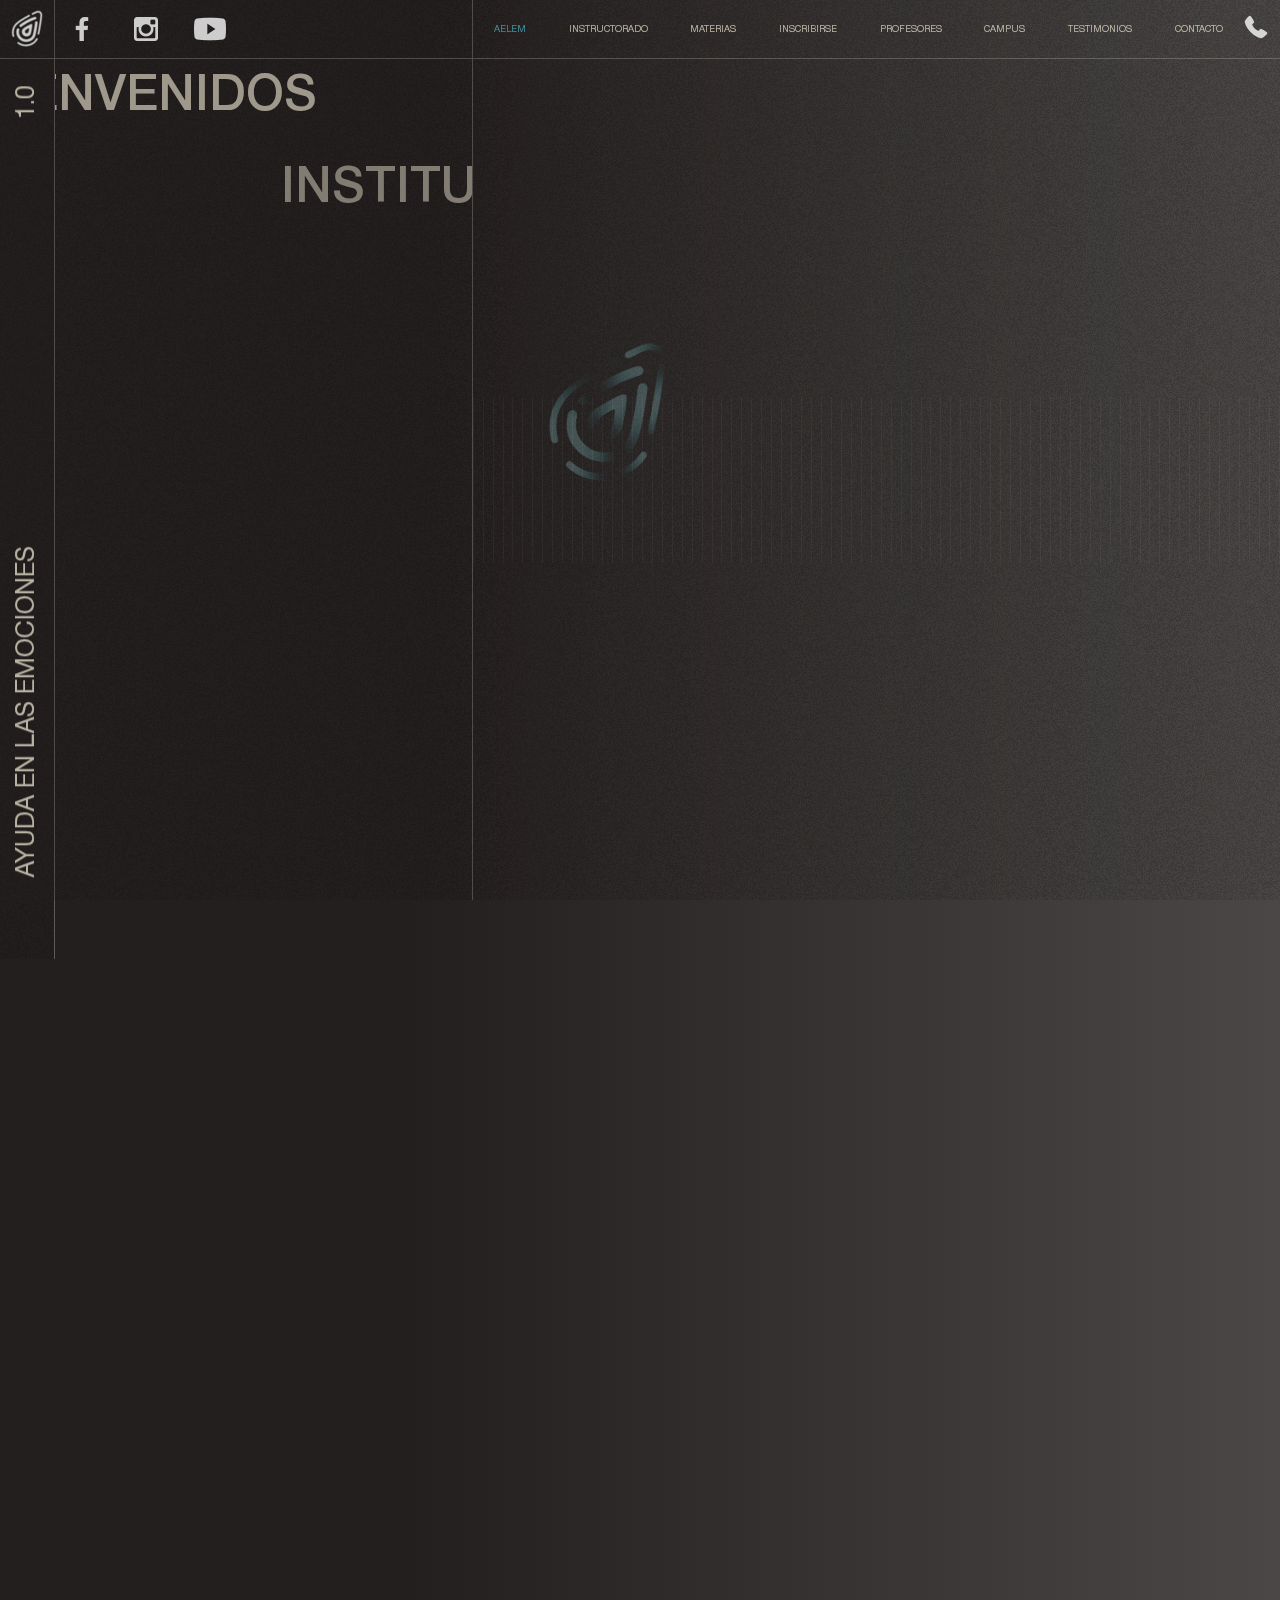
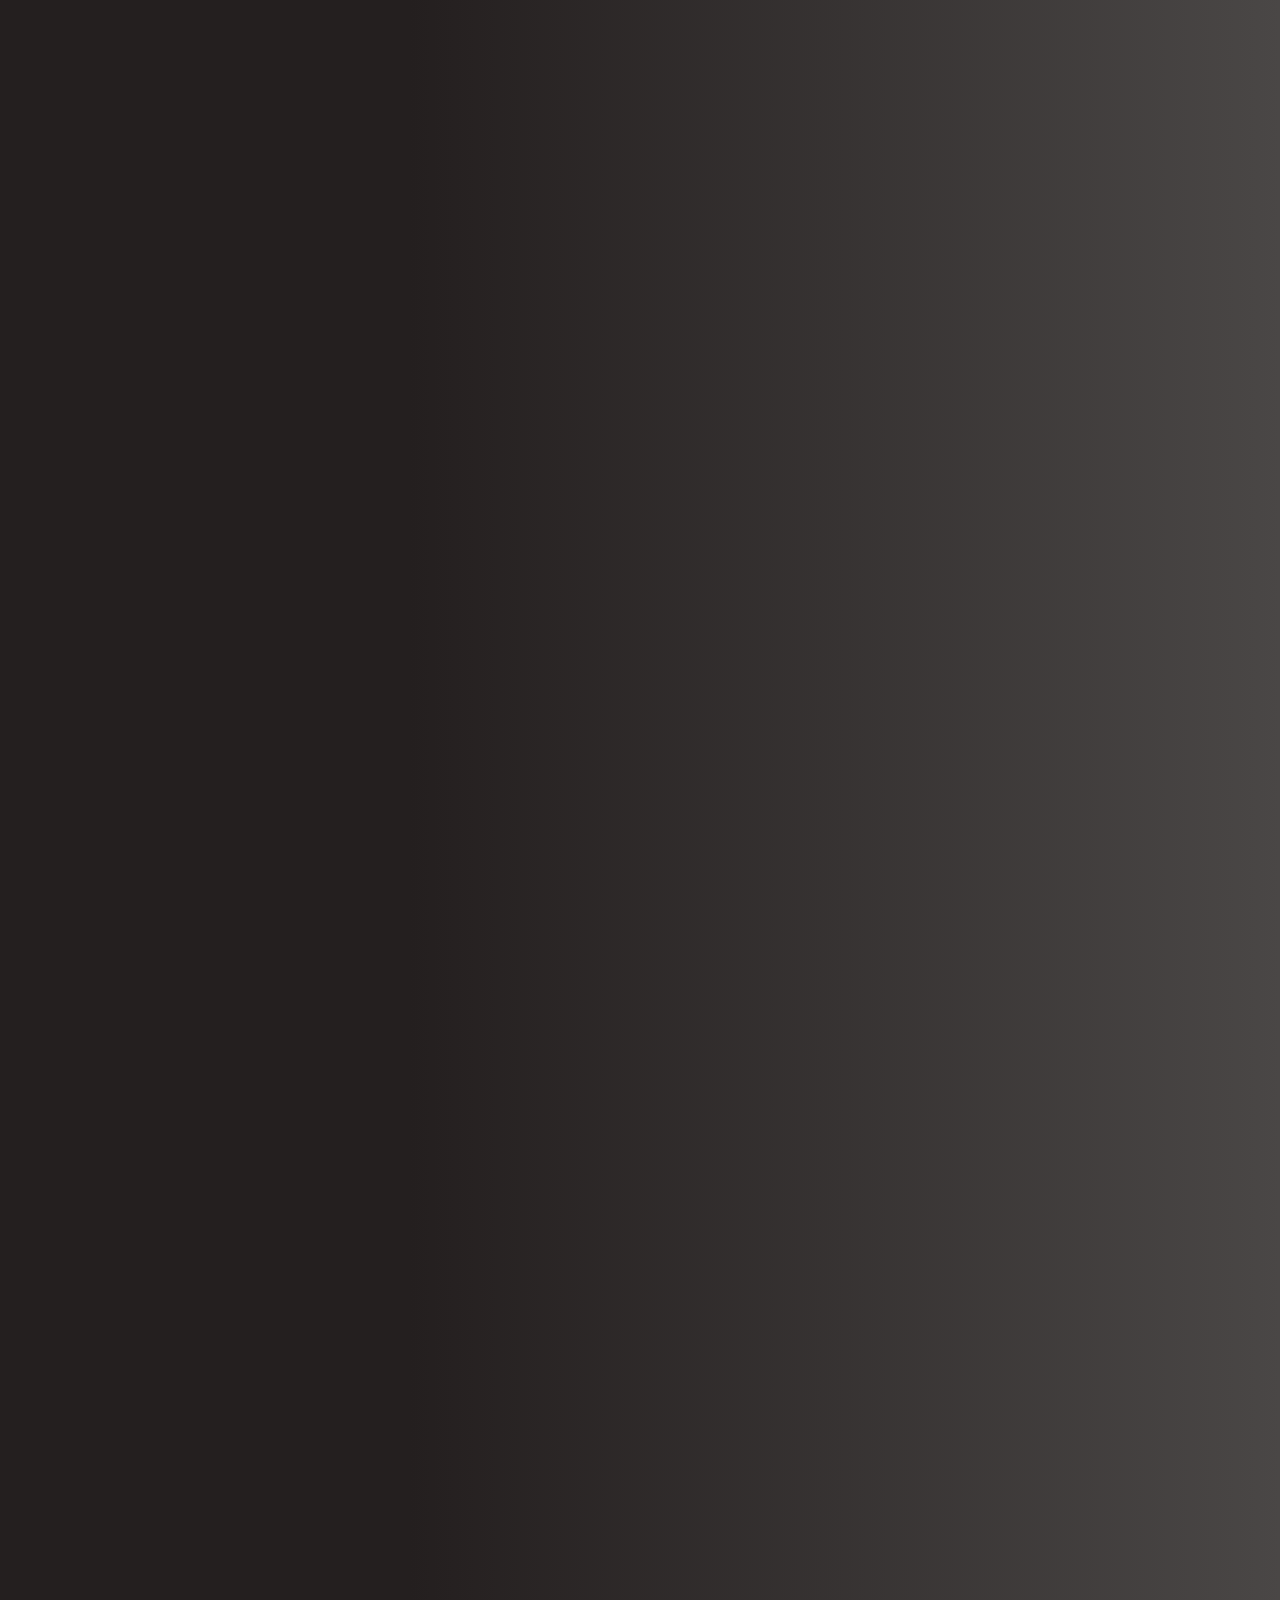
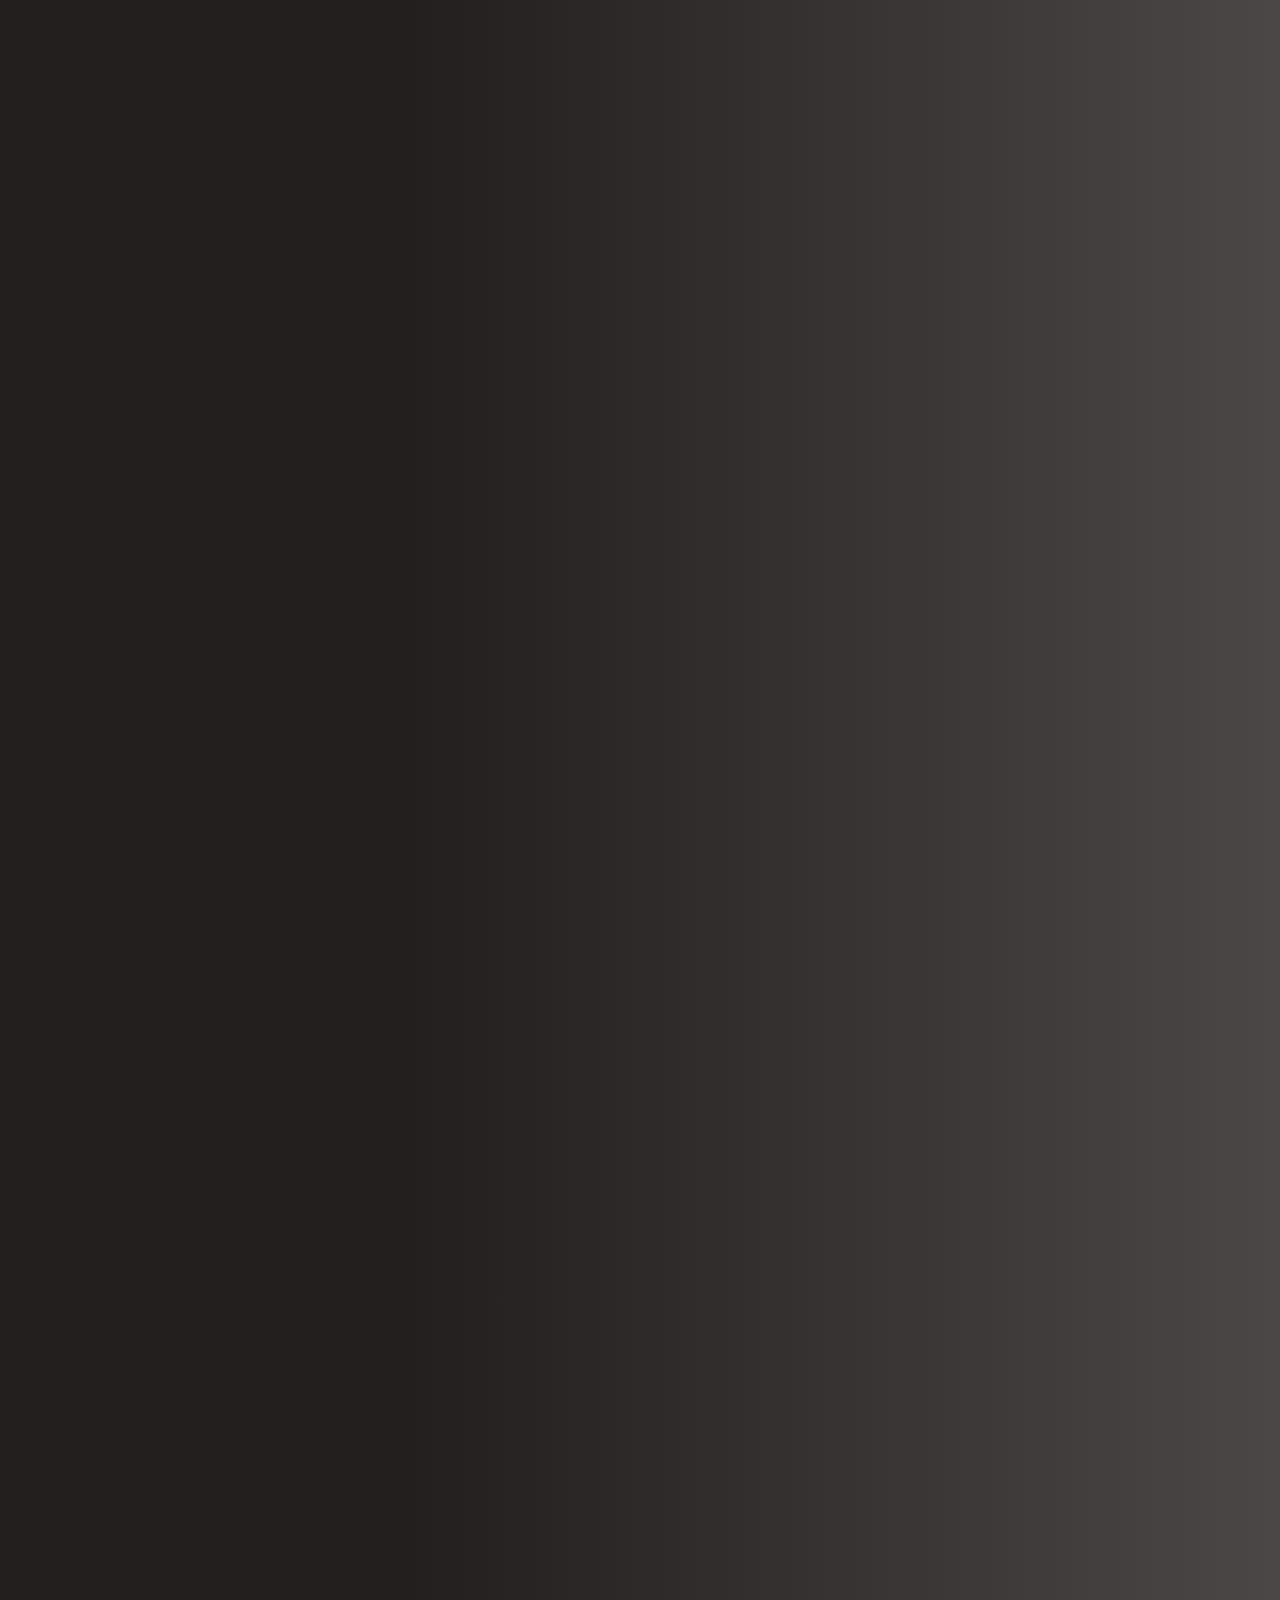
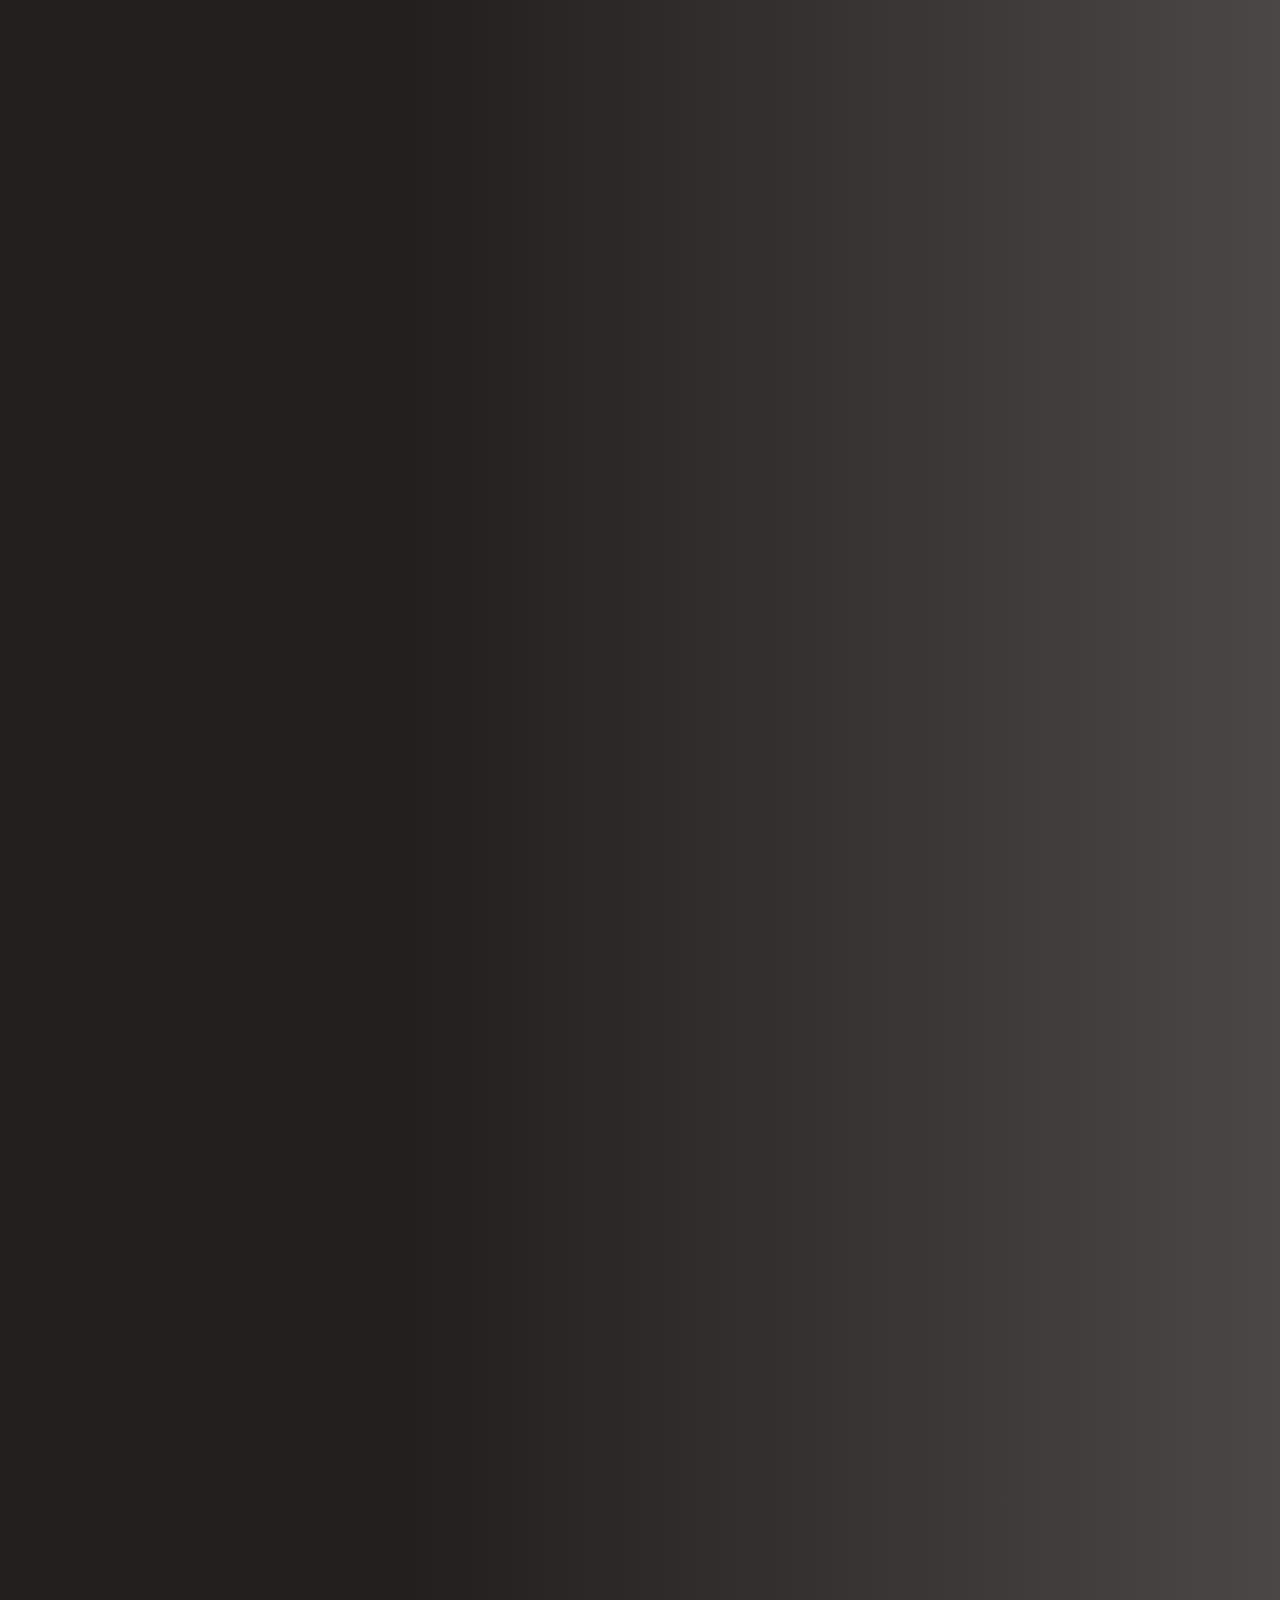
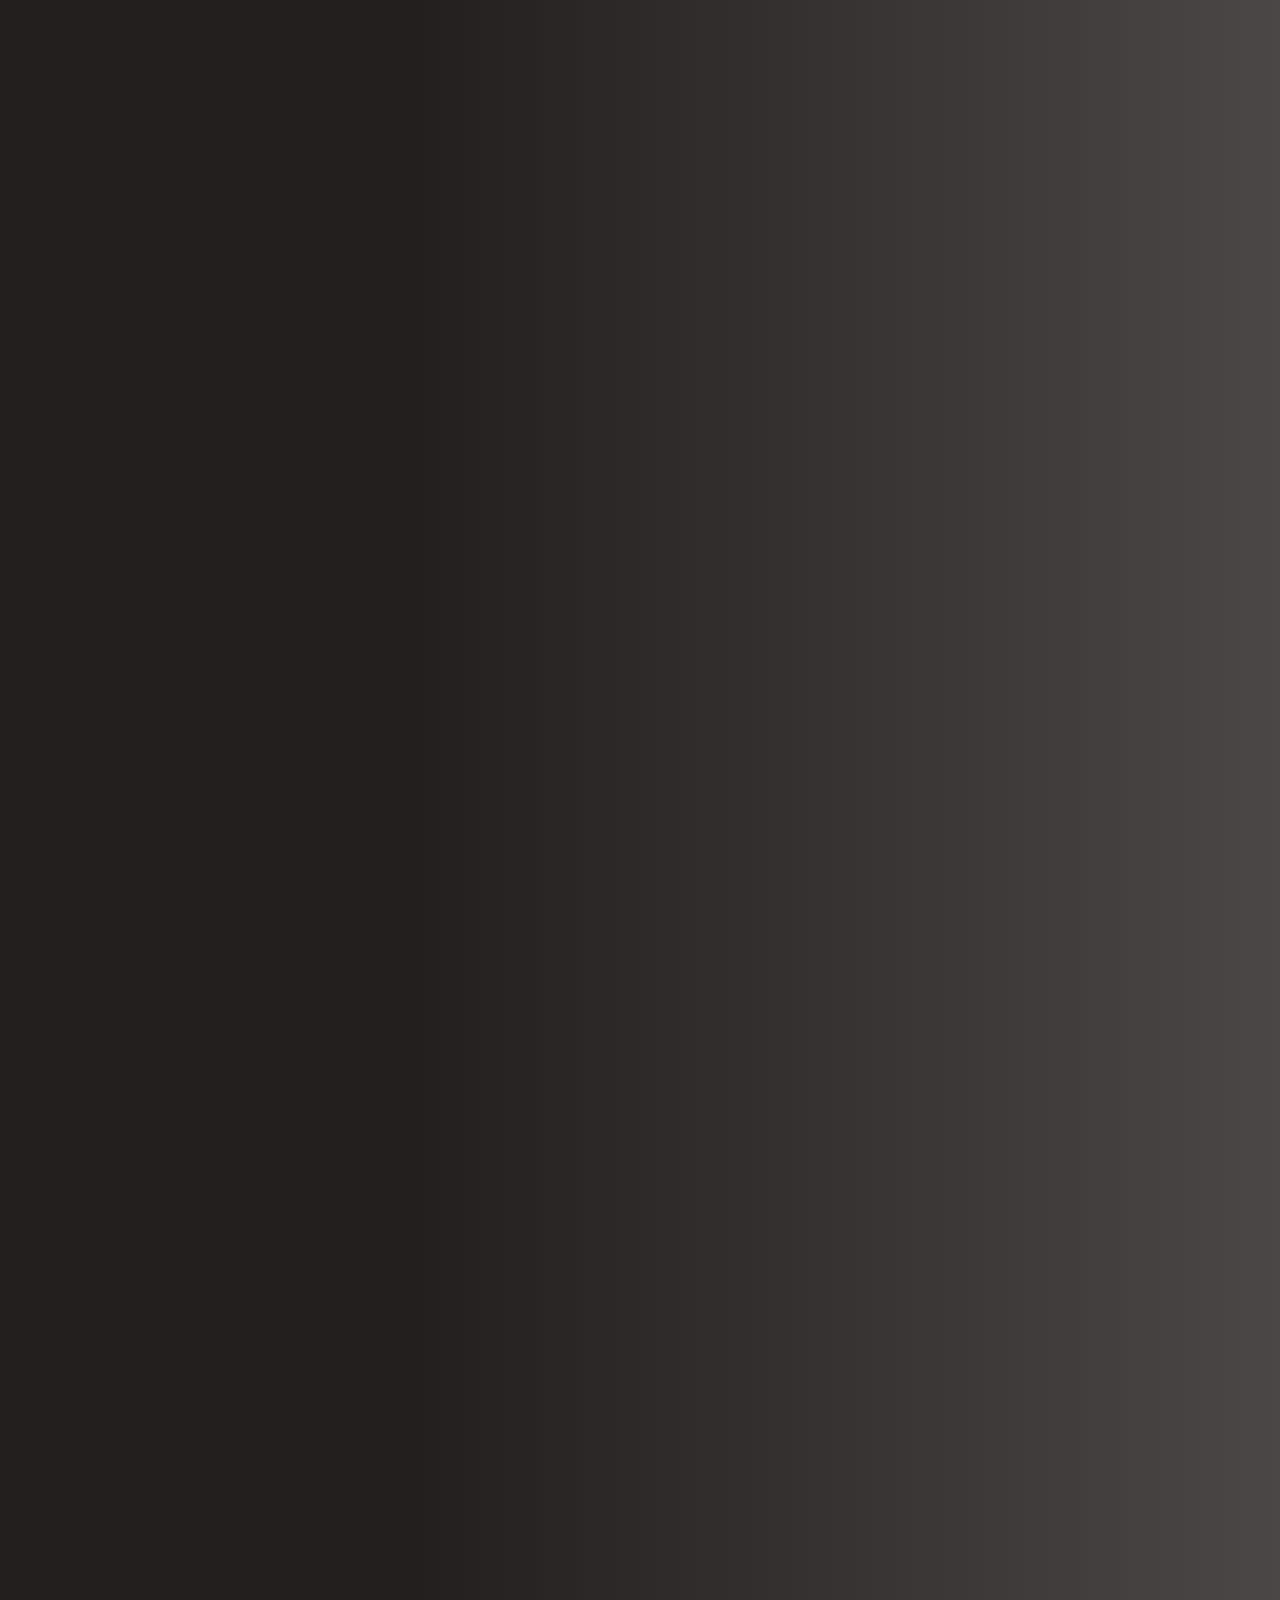
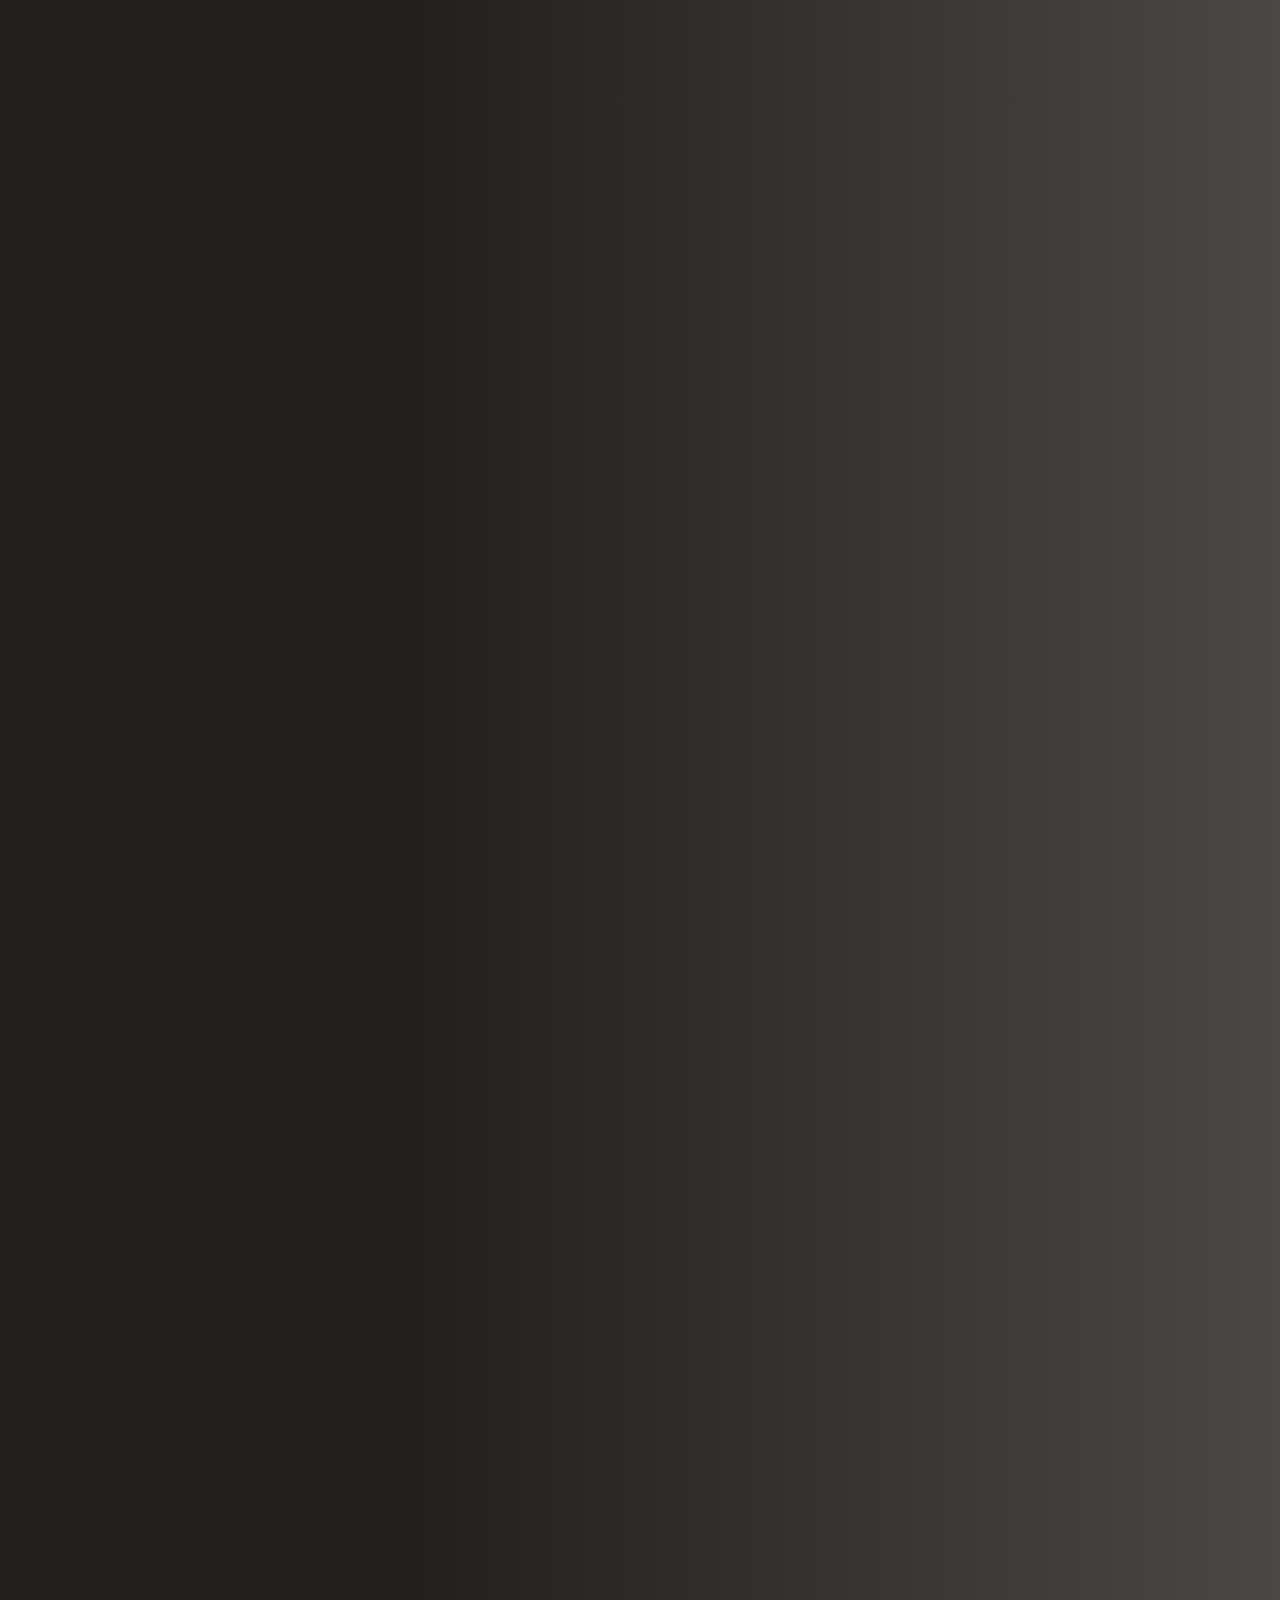
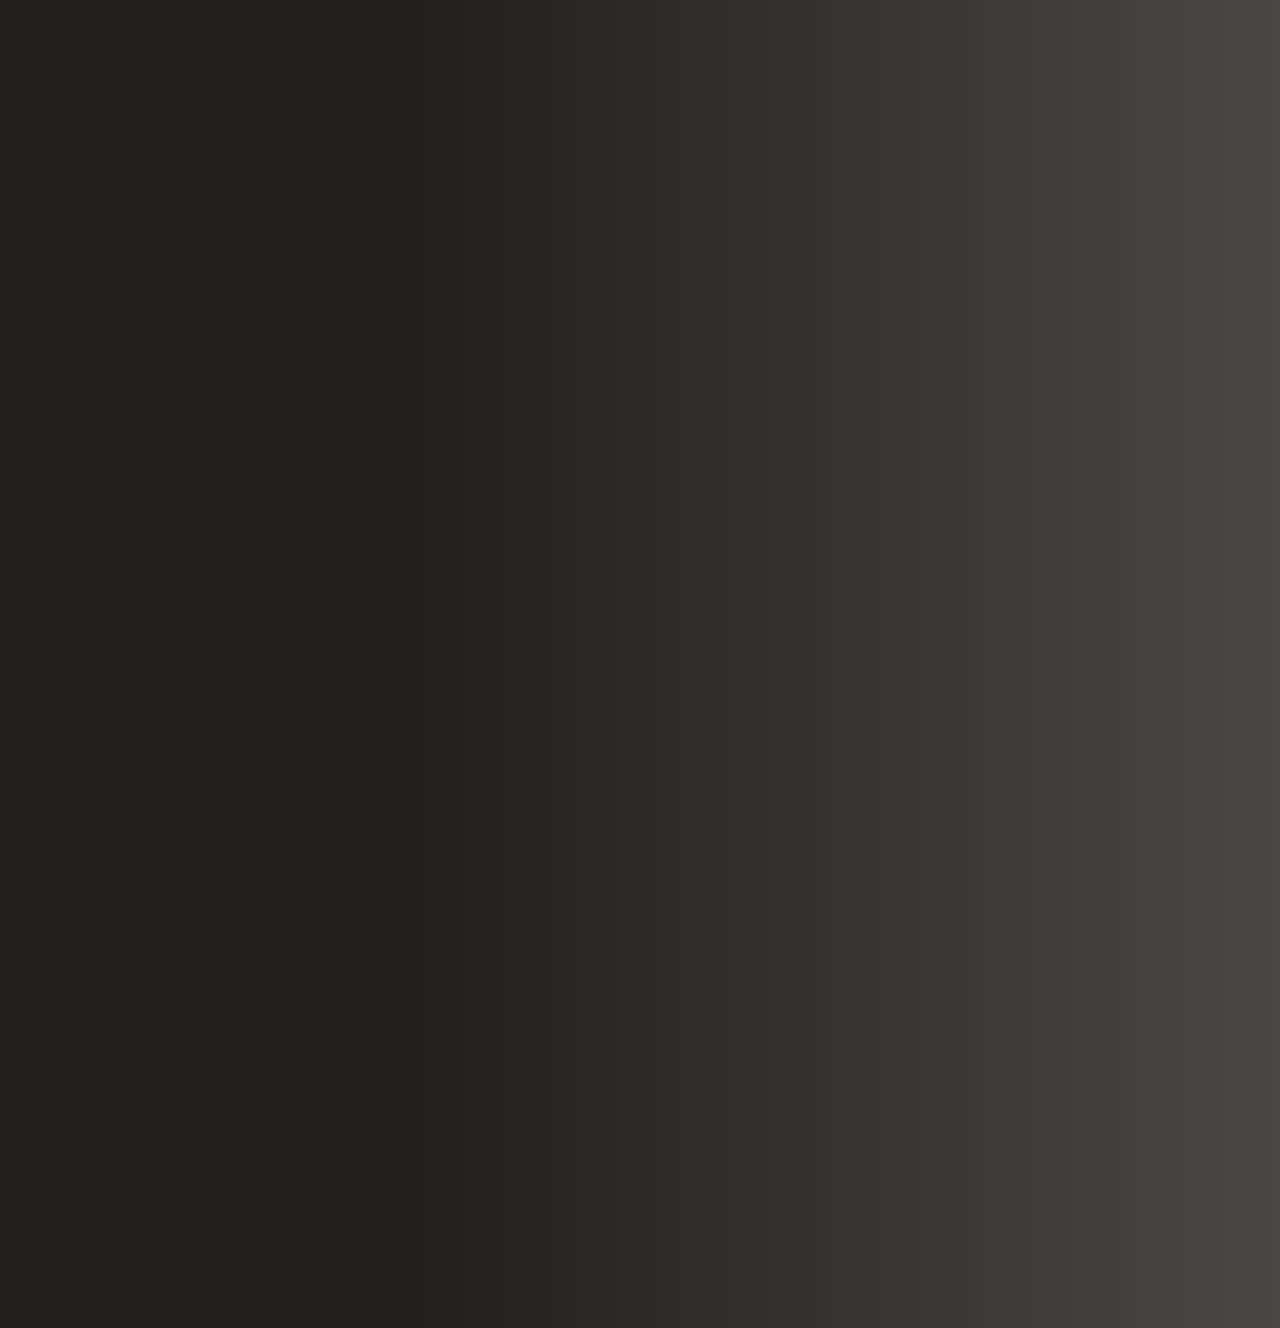
==== index.html @ 060e0a1a "se agregaron los videos de Lucila y romina, y se corrigio el boton de llamada" ====
<!DOCTYPE html>
<html lang="ru">
  <head>
    <meta charset="UTF-8">
    <meta name="viewport" content="width=device-width, initial-scale=1.0">
    <meta name="description" content="">
    <meta name="keywords" content="">
    <meta name="format-detection" content="telephone=no">
    <title>INSTITUTO AELEM</title>
    <link href="css/main.css" rel="stylesheet">
    <link rel="shortcut icon" href="img/favicon.ico" type="image/x-icon">
    <style>
      @keyframes animate-circle {
        from {
          transform: scale(0);
          opacity: 1;
        }
        to {
          transform: scale(1);
          opacity: 0;
        }
      }
      #preloader{
        width: 100%;
        height: 100%;
        position: fixed;
        top: 0;
        left: 0;
        z-index: 999;
        background: #1C1C1C;
        background: linear-gradient(to right, rgba(36, 31, 31, 1) 0%, rgba(36, 31, 31, 1) 32%, rgba(74, 71, 70, 1) 100%);
      }
      .loader {
        position: fixed;
        top: 50%;
        left: 50%;
        height: 15rem;
        width: 15rem;
        transform: translateX(-50%) translateY(-50%);
      }
      .loader > .circle {
        position: absolute;
        height: 10rem; 
        width: 10rem; 
        background-image:url("img/Loader/fotogramasUnidos.png");
        background-size: cover;
        background-position: 0 0;
        animation: load 1.5s ease-in-out infinite;     
      }
      @media screen and (max-width: 768px) {
        .loader {
        position: fixed;
        top: 50%;
        left: 57%;
        height: 15rem;
        width: 15rem;
        transform: translateX(-50%) translateY(-50%);
        }
      }
        @keyframes load{
        0% {background-position: 0 0;
        opacity: 1;}
        4% {background-position: 0 0;}
        4.01% {background-position: -10rem 0;}
        8% {background-position: -10rem 0;}
        8.01% {background-position: -20rem 0;}
        12% {background-position: -20rem 0;}
        12.01% {background-position: -30rem 0;}
        16% {background-position: -30rem 0;}
        16.01% {background-position: -40rem 0;}
        20% {background-position: -40rem 0;}
        20.01% {background-position: -50rem 0;}
        24% {background-position: -50rem 0;}
        24.01% {background-position: -60rem 0;}
        28% {background-position: -60rem 0;}
        28.01% {background-position: -70rem 0;}
        32% {background-position: -70rem 0;}
        32.01% {background-position: -80rem 0;}
        36% {background-position: -80rem 0;}
        36.01% {background-position: -90rem 0;}
        40% {background-position: -90rem 0;}
        40.01% {background-position: -100rem 0;}
        44% {background-position: -100rem 0;}
        44.01% {background-position: -110rem 0;}
        48% {background-position: -110rem 0;}
        48.01% {background-position: -120rem 0;}
        52% {background-position: -120rem 0;}
        52.01% {background-position: -130rem 0;}
        56% {background-position: -130rem 0;}
        56.01% {background-position: -140rem 0;}
        60% {background-position: -140rem 0;}
        60.01% {background-position: -150rem 0;}
        64% {background-position: -150rem 0;}
        64.01% {background-position: -160rem 0;}
        68% {background-position: -160rem 0;}
        68.01% {background-position: -170rem 0;}
        72% {background-position: -170rem 0;}
        72.01% {background-position: -180rem 0;}
        76% {background-position: -180rem 0;}
        76.01% {background-position: -190rem 0;}
        80% {background-position: -190rem 0;}
        80.01% {background-position: -200rem 0;}
        84% {background-position: -200rem 0;}
        84.01% {background-position: -210rem 0;}
        88% {background-position: -210rem 0;}
        88.01% {background-position: -220rem 0;}
        92% {background-position: -220rem 0;}
        92.01% {background-position: -230rem 0;}
        96% {background-position: -230rem 0;}
        96.01% {background-position: -240rem 0;}
        99.99999%{opacity: 1;}
        100% {background-position: -240rem 0;
        opacity: 0;}
      }
      
      
     .loader > .circle:nth-of-type(1) {
        animation-delay: 0s;
      }
      /*.loader > .circle:nth-of-type(2) {
        animation-delay: calc(2s / -3);
      }
      .loader > .circle:nth-of-type(3) {
        animation-delay: calc(2s / -6);
      }*/
      .redesTop{
        margin-top: 10px;
        margin-left: 10px;
      }
    </style>
  </head>
  <body onload="reproducirAudio()" id="Body">
    
    <div id="preloader">
      <div class="loader">
        <div class="circle"></div>
        <div class="circle"></div>
      </div>
    </div>
    <main class="main main--home" style="opacity:0">
      <canvas class="noise" id="noise"></canvas>
      <div class="header">
        <div class="header__left">
          <div class="header__letter"><img src="img/logo_blanco2.png" alt=""></div>
          <div class="header__socials">
              <a href="https://www.facebook.com/institutoaelem?mibextid=ZbWKwL" target="_blank">
                <img src="img/facebookLogo.png" alt="">
              </a>
              <a href="https://www.instagram.com/institutoaelem/" target="_blank">
                <img src="img/instagram.png" alt="">
              </a>
              <a href="https://www.youtube.com/@AyudaEnLasEmociones" target="_blank">
                <img src="img/youtube (1).png" alt="">
              </a>
          </div>
        </div>
        <div class="header__right">
          <ul class="header__menu">
            <li class="active"><a onclick="Aelem()" data-link="0">AELEM</a></li>
            <li><a onclick="Instructorado()" data-link="1">Instructorado</a></li>
            <li><a onclick="Materias()" data-link="2">Materias</a></li>
            <li><a onclick="Inscripcion()" data-link="3">inscribirse</a></li>
            <li><a onclick="Profesores()" data-link="4">profesores</a></li>
            <li><a onclick="Campus()" data-link="5">campus</a></li>
            <li><a onclick="Testimonios()" data-link="6">Testimonios</a></li>
            <li><a onclick="Contacto()"  data-link="7">CONTACTO</a></li>
          </ul>
          <div class="header__phone" ><a href="tel:+5493518090153"><img src="img/phone-call.png" id="PhoneImg" alt=""><p>+5493518090153</p></a></div>
        </div>
      </div>
      <div class="scroll">
        <div class="home-page">
          <div class="page-title show">
            <ul>
              <li>
                <div class="title">AYUDA EN LAS EMOCIONES</div>
                <div class="number">1.0</div>
              </li>
              <li>
                <div class="title">INSTRUCTORADO</div>
                <div class="number">2.0</div>
              </li>
              <li>
                <div class="title">MATERIAS</div>
                <div class="number">3.0</div>
              </li>
              <li>
                <div class="title">Inscribirse</div>
                <div class="number">4.0</div>
              </li>
              <li>
                <div class="title">Profesores</div>
                <div class="number">5.0</div>
              </li>
              <li>
                <div class="title">CAMPUS</div>
                <div class="number">6.0</div>
              </li>
              <li>
                <div class="title">TESTIMONIOS</div>
                <div class="number">7.0</div>
              </li>
              <li>
                <div class="title">CONTACTO</div>
                <div class="number">8.0</div>
              </li>
            </ul>
            <canvas class="noise noise--inner" id="noise_menu"></canvas>
          </div>
          <div class="scrollable" onmouseenter="mqm()">
            <section class="home">
              <div class="sticky-title">
                <ul>
                  <li>
                    <div>ayuda en las emociones</div>
                    <div>1.0</div>
                  </li>
                </ul>
              </div>
              <div class="content">
                <div class="content__left">
                  <div class="content__title">
                    <div class="h1">Bienvenidos al </div>
                    <div class="h1">Instituto</div>
                    <div class="h1">AELEM</div>
                  </div>
                  <div class="content__description">
                    <div class="small">Nuestra misión es brindarte herramientas para que puedas gestionar tus emociones y ayudar a otros</div>
                  </div>
                  <div class="content__btn-block">
                    <div class="content__btn-label small"></div><a class="content__btn-btn btn btn--arrow" href="https://ayudaenlasemociones.com/plataforma/login">
                      Campus</a>
                  </div>
                  
                  <!--<div class="home__numbers">
                    <div class="home__number">
                      <div class="home__number-digital" data-number="8">8</div>
                      <div class="home__number-text small">Years <br>experience</div>
                    </div>
                    <div class="home__number">
                      <div class="home__number-digital" data-number="5">5</div>
                      <div class="home__number-text small">Themeforest <br>awwards</div>
                    </div>
                    <div class="home__number">
                      <div class="home__number-digital" data-number="60">60</div>
                      <div class="home__number-text small">Projects <br>Done</div>
                    </div>
                  </div>-->
                </div>
                <div class="content__right">
                  <div class="home__circles">
                    <div class="home__circles-lines"></div>
                    <div class="home__circle home__circle--left"><img class="home__circle-img" src="img/LOGO INSTITUTO EN PNG.png" alt=""></div>
                    <div class="home__circle home__circle--right">
                      <div class="h1">
                        <h1><span>Capacitate <br>y ayuda a <br>otros</span><br></h1>
                      </div>
                    </div>
                  </div>
                </div>
              </div>
            </section>
          </div>
          <div class="scrollable">
            <section class="projects" >
              <div class="sticky-title">
                <ul>
                  <li>
                    <div>NIVELES</div>
                    <div>2.0</div>
                  </li>
                </ul>
              </div>
              <div class="content" id="qsy">
                <div class="content__left">
                  <div class="content__title">
                    <div class="h1">NIVELES</div>
                  </div>
                  <ul class="content__menu projects__menu">
                    <li class="active"><a href="javascript:;">NIVEL 1</a></li>
                    <li><a href="javascript:;">NIVEL 2</a></li>
                    <li><a href="javascript:;">NIVEL 3</a></li>
                    <!--<li><a href="javascript:;">Gilhouse - architecture website</a></li>
                    <li><a href="javascript:;">gilber - personal website</a></li>
                    <li><a href="javascript:;">jonny - personal website</a></li>-->
                  </ul>
                  
                  <ul class="content__menu_movil projects__menu" onclick="imagesDetails(1)">
                    <li class="active" ><a href="#Nivel1"><div><h2>NIVEL 1</h2><img class="mostrar" src="img/caret-abajo.png"></div></a></li>
                    <li class="active"><a href="#Nivel2"><div><h2>NIVEL 2</h2><img class="mostrar" src="img/caret-abajo.png"></div></a></li>
                    <li class="active"><a href="#Nivel3"><div><h2>NIVEL 3</h2><img class="mostrar" src="img/caret-abajo.png"></div></a></li>
                  </ul>
                  <ul class="slider" id="NivelesImg">
                       <li class="imgNivel" id="Nivel1"><a href=""><img src="img/1.png" width="100%" alt=""></li>
                       <li class="imgNivel" id="Nivel2"><a href=""><img src="img/2.png" width="100%" alt=""></li>
                       <li class="imgNivel" id="Nivel3"><a href=""><img src="img/3.png" width="100%" alt=""></li>
                  </ul>
                  
                </div>
                <div class="content__right">
                  <div class="projects__blocks">
                    <div class="projects__block active"><a><img src="img/1.png" width="80%" alt=""></a></div>
                    <div class="projects__block active"><a><img src="img/2.png" alt=""></a></div>
                    <div class="projects__block active"><a><img src="img/3.png" alt=""></a></div>
                    <!--<div class="projects__block active"><a href="#" target="_blank" rel="nofollow"><img src="img/project-4.jpg" alt=""></a></div>
                    <div class="projects__block active"><a href="#" target="_blank" rel="nofollow"><img src="img/project-5.jpg" alt=""></a></div>
                    <div class="projects__block active"><a href="#" target="_blank" rel="nofollow"><img src="img/project-6.jpg" alt=""></a></div>
                    --></div>
                </div>
              </div>
              
            </section>
          </div>
          
          <div class="scrollable">
            <section class="news">
              <div class="sticky-title">
                <ul>
                  <li>
                    <div>MATERIAS</div>
                    <div>3.0</div>
                  </li>
                </ul>
              </div>
              <div class="content">
                <div class="content__left">
                  <div class="content__title">
                    <div class="h1">MATERIAS que</div>
                    <div class="h1">Estudiaras</div>
                    <div class="small">Una pequeña guía para tí</div>
                  </div>
                  <ul class="content__menu_movil projects__menu" onclick="imagesDetails(2)">
                    <li class="active" ><a href="#Nivel1m"><div><h2>NIVEL 1</h2><img class="mostrar" src="img/caret-abajo.png"></div></a></li>
                    <li class="active"><a href="#Nivel2m"><div><h2>NIVEL 2</h2><img class="mostrar" src="img/caret-abajo.png"></div></a></li>
                    <li class="active"><a href="#Nivel3m"><div><h2>NIVEL 3</h2><img class="mostrar" src="img/caret-abajo.png"></div></a></li>
                  </ul>
                  <ul class="slider" id="MateriasImg">
                       <li class="imgNivel" id="Nivel1m"><img src="img/Nivel1.png" width="100%" alt=""></li>
                       <li class="imgNivel" id="Nivel2m"><img src="img/Nivel2.png" width="100%" alt=""></li>
                       <li class="imgNivel" id="Nivel3m"><img src="img/Nivel3.png" width="100%" alt=""></li>
                  </ul>
                  <ul class="content__menu news__menu">
                    <li class="active"><a href="javascript:;">Materias nivel uno</a></li>
                    <li><a href="javascript:;">Materias nivel dos</a></li>
                    <li><a href="javascript:;">materias nivel tres</a></li>
                    <!--<li><a href="javascript:;">Best typography 2020</a></li>
                    <li><a href="javascript:;">my name is pattison</a></li>-->
                  </ul>
                    
                </div>
                <div class="content__right">
                  <div class="news__blocks">
                    <div class="news__block active">
                      <div class="news__block-info">
                        <div class="news__block-number">(01)</div>
                      </div>
                      <div class="news__block-image"><a><img src="img/Nivel1.png" alt=""></a></div>
                    </div>
                    <div class="news__block active">
                      <div class="news__block-info">
                        <div class="news__block-number">(02)</div>
                      </div>
                      <div class="news__block-image"><a><img src="img/Nivel2.png" alt=""></a></div>
                    </div>
                    <div class="news__block active">
                      <div class="news__block-info">
                        <div class="news__block-number">(03)</div>
                      </div>
                      <div class="news__block-image"><a><img src="img/Nivel3.png" alt=""></a></div>
                    </div>
                  </div>
                </div>
            </section>
          </div>
          
          <div class="scrollable">
            <section class="experience">
              <div class="sticky-title">
                <ul>
                  <li>
                    <div>Inscribirse</div>
                    <div>4.0</div>
                  </li>
                </ul>
              </div>
              <div class="content">
                <div class="content__bg" style="background-image: url(img/InstAelem.png);"></div>
                <div class="content__left">
                  <div class="content__title">
                    <div class="h1">Inscríbete</div>
                    <div class="h1">Ahora</div>
                  </div>
                </div>
                <div class="content__right">
                  <div class="content__awards experience__list">
                    <div class="content__award">
                      <div class="h1Inscript">Haz click en el botón de Whatsapp y un asesor te brindará toda la información del instructorado y te guiará en la inscripción</div>
                    </div>
                    <div class="content__award"><a href="https://wa.me/message/HZ2VZQEODVWDI1?src=qr" target="_blank">
                      <div class="content__award-img"><img src="img/whatsapp.png" alt=""></div>
                      <div class="content__award-title">
                        <p>Inscribirse</p><p class="sbtitle">Hacer click aquí</p>
                      </div>
                      <div class="content__award-img2"><img src="img/whatsapp.png" alt=""></div>
                      </a>
                    </div>
                  </div>
                </div>
              </div>
            </section>
          </div>
          <div class="scrollable">
            <section class="teachers">
              <div class="sticky-title">
                <ul>
                  <li>
                    <div>Profesores</div>
                    <div>5.0</div>
                  </li>
                </ul>
              </div>
              <div class="content">
                <div class="content__left">
                  <div class="content__title">
                    <div class="h1" id="profesNombre">conoce a tus profesores</div>
                  </div>
                  <br>
                  <br>
                  
                  <div class="content__description-prof">
                    <div class="prof-small" id="descript">Cada uno de nuestros profesores tiene una amplia experiencia y ha demostrado un profundo conocimiento en su área de especialización y algunos de ellos son reconocidos internacionalmente. Todos ellos comparten un compromiso con la excelencia académica y están ansiosos por compartir sus conocimientos y experiencia con nuestros estudiantes para que estos puedan gestionar sus emociones y ayudar a otros. Hace click en su foto y descubre que materia tendrás con cada uno de ellos.</div>
                  </div>
                  <br>
                  <br>
                  <ul class="puntos">
                   
                    <li class="punto"><img src="img/Profesores/romina.jpg" alt=""></li>
                    <li class="punto"><img src="img/Profesores/sebastian.jpg" alt=""></li>
                    <li class="punto"><img src="img/Profesores/daniel.jpg" alt=""></li>
                    <li class="punto"><img src="img/Profesores/Benjamín.jpg" alt=""></li>
                    <li class="punto"><img src="img/Profesores/evangelina.jpg" alt=""></li>
                    <li class="punto"><img src="img/Profesores/lucila.jpg" alt=""></li>
                    <li class="punto"><img src="img/Profesores/juan.jpg" alt=""></li>
                    <li class="punto"><img src="img/Profesores/ruben.jpg" alt= ""></li>
                  </ul>
                </div>
                <div class="content__right">
                  <div class="carrousel">
                    <div class="grande">
                      <div class="iframe-container" id="frames">
                        <iframe src="" id="frame"></iframe>
                      </div>
                    </div>
                  </div>
                </div>
              </div>
            </section>
          </div>
          
          <div class="scrollable" id="Cxampus">
            <section class="awards">
              <div class="sticky-title">
                <ul>
                  <li>
                    <div>Campus</div>
                    <div>6.0</div>
                  </li>
                </ul>
              </div>
              <div class="content">
                <div class="content__left">
                  <div class="content__title">
                    <div class="h1">inicia</div>
                    <div class="h1">sesión</div>
                  </div>
                  <div class="content__description">
                    <div class="small">Introduce tu usuario y contraseña para acceder a todas las herramientas que tenemos para tí</div>
                  </div>
                  <div class="content__btn-block">
                    <div class="content__btn-label small"></div><a class="content__btn-btn btn btn--arrow" href="https://ayudaenlasemociones.com/plataforma/login">
                      Acceso al campus</a>
                  </div>
                </div>
                <div class="content__right">
                  <div class="content__subtitle">Educación <span>Emocional</span></div>
                  <div class="content__awards awards__list">
                    <div class="content__award">
                      <div class="content__award-img"><img src="img/video.png" alt=""></div>
                      <div class="content__award-title">
                        <p>VIDEOS</p>
                      </div>
                      <div class="content__award-text small">Cada materia del Instructorado cuenta con videos para disfrutar en formato 100% Online y On Demand. 
                      </div>
                    </div>
                    <div class="content__award">
                      <div class="content__award-img"><img src="img/pdf.png" alt=""></div>
                      <div class="content__award-title">
                        <p>PDF</p>
                      </div>
                      <div class="content__award-text small">Todo el Instructorado tiene material de apoyo en formato PDF totalmente gratuito y descargable desde cualquier dispositivo.</div>
                    </div>
                    <div class="content__award">
                      <div class="content__award-img"><img src="img/libro-abierto.png" alt=""></div>
                      <div class="content__award-title">
                        <p>LIBROS</p>
                      </div>
                      <div class="content__award-text small">Incluyen algunos materiales escritos del Dr. Palermo como material de apoyo en la formación del Instructor.</div>
                    </div>
                    <div class="content__award">
                      <div class="content__award-img"><img src="img/clase-en-linea.png" alt=""></div>
                      <div class="content__award-title">
                        <p>CLASES EN VIVO</p>
                      </div>
                      <div class="content__award-text small">Tendrás clases en vivo con el Dr, Palermo y todo su Staff de profesionales para aclarar dudas y consultas respecto al material de estudio que te daremos.</div>
                    </div>
                  </div>
                </div>
              </div>
            </section>
          </div>
          <div class="scrollable">
            <section class="testimonials">
              <div class="sticky-title">
                <ul>
                  <li>
                    <div>testimonios</div>
                    <div>7.0</div>
                  </li>
                </ul>
              </div>
              <div class="content" style="background-image: url(images/testmonials-bg.png); background-size: auto 100%; background-repeat: no-repeat; background-position: center center;">
                <div class="content__left">
                  <div class="content__title">
                    <!--<div class="h1">+250</div>
                    <div class="h1">happy</div>-->
                    <div class="h1">Testimonios</div>
                    <div class="small">De nuestros alumnos</div>
                  </div>
                  <!--<div class="testimonials__clients">
                    <div class="testimonials__client"><img src="img/client-1.png" alt=""></div>
                    <div class="testimonials__client"><img src="img/client-2.png" alt=""></div>
                    <div class="testimonials__client"><img src="img/client-3.png" alt=""></div>
                    <div class="testimonials__client"><img src="img/client-4.png" alt=""></div>
                  </div>-->
                </div>
                <div class="content__right">
                  <div class="content__subtitle"><span>Experiencias</span> reales contadas en primera persona</div>
                  <div class="content__slider slides testimonials__slider">
                    <div class="slides__container">
                      <div class="slides__inner">
                        <div class="slide">
                          <div class="content__slider-text small">“ Estimados directivos del Instituto, quiero honrar la tarea que hacen desde aelem ya que ha sido de mucho crecimiento personal, espiritual y de relacionamiento desde mi experiencia. Además de una herramienta de transformación ya que abunda la necesidad de escucha activa en nuestro alrededor.</div>
                          <div class="content__slider-name">Debra Valerie Hardouin</div>
                          <div class="content__slider-staff small"></div>
                        </div>
                        <div class="slide">
                          <div class="content__slider-text small">“ Es un gran privilegio para mi, comentar mi experiencia sobre este grupo humano de alto nivel de profesionales que nos acompañaron por este paso en por el instituto, experiencia que sobrepasaron ampliamente mis expectativas: los conocimientos que aporta son muy ricos abundantes y nutritivos, ya que realmente, si sabes aprovechar, podés sacar muchísimo provecho, que te llevarás para siempre a tu vida.</div>
                          <div class="content__slider-name">Carla Suarez</div>
                          <div class="content__slider-staff small"></div>
                        </div>
                        <div class="slide">
                          <div class="content__slider-text small">“ Mi experiencia con el instructorado de la educación emocional ha sido realmente revelador para poder cambiar cosas de Cosmovisión y en cuanto a actuaciones y comportamientos en mi trabajo como sanitaria.</div>
                           <div class="content__slider-name">Debora Arjona Puchol</div>
                          <div class="content__slider-staff small"></div>
                        </div>
                        <div class="slide">
                          <div class="content__slider-text small">“ El instructorado fue una llave para comprender la falta que nos hace educar nuestras emociones, primero como herramienta personal, para identificar y trabajar sobre areas no resueltas, ser funcionales en la vida y avanzar. No solo me sirvio a mí sino que pude ver y ver en mi familia patrones y dinamicas que desde ahora y gracias a este entrenamiento, me sirvió para aconsejar, guiar, y establecer cambios atravez de distintas herramientas. Muy interesante!!!Gracias!!!.</div>
                          <div class="content__slider-name">Gabriela Dojorti</div>
                          <div class="content__slider-staff small"></div>
                        </div>
                      </div>
                    </div>
                    <div class="slides__controls">
                      <button class="slides__btn slides__btn--prev btn btn--invert btn--arrow" id="prevButton">
                        <svg>
                          <use xlink:href="./svg/sprite.svg#arrow"></use>
                        </svg>
                      </button>
                      <button class="slides__btn slides__btn--next btn btn--arrow" id="nextButton">
                        <svg>
                          <use xlink:href="./svg/sprite.svg#arrow"></use>
                        </svg>
                      </button>
                    </div>
                  </div>
                </div>
              </div>
            </section>
          </div>
          
          <div class="scrollable" id="hireme">
            <section class="contacts">
              <div class="sticky-title">
                <ul>
                  <li>
                    <div>CONTACTO</div>
                    <div>8.0</div>
                  </li>
                </ul>
              </div>
              <div class="content">
                <div class="content__left">
                  <div class="content__title">
                    <div class="h1">Contactenos</div>
                    <div class="small">Para responder sus dudas</div>
                  </div>
                  <ul class="content__menu contacts__menu">
                    <li class="active"><a class="noicon" href="javascript:;" onclick="window.open('mailto:institutoaelem@gmail.com')">mail: institutoaelem@gmail.com</a></li>
                    <li class="active"><a href="https://www.ayudaenlasemociones.com/" target="_blank">ayudaenlasemociones.com</a></li>
                    <li class="active"><a class="noicon" href="https://api.whatsapp.com/send?phone=5493518090153&text=Hola,%20tengo%20una%20duda%20sobre%20el%20instructorado" target="_blank">Whatsapp </a></li>
                  </ul>
                  </div>
                <div class="content__right">
                  <div class="content__subtitle">Escribenos <br>un <span>asesor</span> <br> te espera!</div>
                  <form class="content__contacts contacts__form js-contact-form" method="post">
                    <div class="content__brief">
                      <div class="content__brief-title">
                        <label class="input-file">
                          <input type="file" name="file" id="brief"><span>envianos tu pregunta</span>
                        </label>
                      </div>
                      <div class="content__brief-text small">comuniquese con nosotros para responder sus preguntas<label for="brief"></label></div>
                    </div>
                    <div class="content__form">
                      <label class="content__form-input">
                        <input type="text" name="name"><span class="content__form-placeholder">NOMBRE</span>
                      </label>
                      <label class="content__form-input">
                        <input type="email" name="emal" required=""><span class="content__form-placeholder">EMAIL</span>
                      </label>
                      <label class="content__form-input">
                        <input type="text" name="msg" required="" minlength="10"><span class="content__form-placeholder">MENSAJE</span>
                      </label>
                      <div class="content__form-btn">
                        <button class="btn btn--arrow" type="submit">
                          <svg>
                            <use xlink:href="./svg/sprite.svg#arrow"></use>
                          </svg>
                        </button>
                      </div>
                    </div>
                  </form>
                </div>
              </div>
            </section>
          </div>
          <audio id="carga-audio" autoplay>
            <source src="audio/beautiful-piano-logo-143488.mp3" type="audio/mp3">
          </audio>
        </div>
      </div>
    </main>
    <!-- <audio id="audioDeCarga">
      <source src="audio/beautiful-piano-logo-143488.mp3" type="audio/mp3">
      <source src="audio/beautiful-piano-logo-143488.wav" type="audio/wav">
      Este navegador no soporta este formato de audio
    </audio>
   <script>
     let x=true;
     function playAudio(){
       if(x){
         alert("s")
         document.getElementById("audioDeCarga").play();
         x=false;
         }
      }
    </script>-->
    <script src="js/main.js"></script>
  </body>
</html>
---- css/main.css ----
/* ------------------------------------------------------------------------------
  1.  Global
      1.1 Reset styles
      1.2 Fonts
      1.3 General
  2.  Header
  3.  Main
      3.1 Home page
      3.2 Blog page

-------------------------------------------------------------------------------*/
/*-------------------------------------------------------------------------------
  1. Global
-------------------------------------------------------------------------------*/
/* 1.1 Reset styles */
html, body, div, span, applet, object, iframe,
h1, h2, h3, h4, h5, h6, p, blockquote, pre,
a, abbr, acronym, address, big, cite, code,
del, dfn, em, img, ins, kbd, q, s, samp,
small, strike, tt, var,
b, u, i, center,
dl, dt, dd, ol, ul, li,
fieldset, form, label, legend,
article, aside, canvas, details, embed,
figure, figcaption, footer, header, hgroup,
menu, nav, output, ruby, section, summary,
time, mark, audio, video {
  margin: 0;
  padding: 0;
  border: 0;
  font-size: 100%;
  font: inherit;
  vertical-align: baseline; }
.home__circle{
  text-align: center;
}

b, strong {
  font-weight: 700; }

i {
  font-style: italic; }

/* 1.2 Fonts */
/* This stylesheet generated by Transfonter (https://transfonter.org) on August 21, 2017 1:40 PM */
@font-face {
  font-family: 'HelveticaNeueCyr';
  src: url("../fonts/HelveticaNeueCyr-Medium.eot");
  src: local("HelveticaNeueCyr-Medium"), url("../fonts/HelveticaNeueCyr-Medium.eot?#iefix") format("embedded-opentype"), url("../fonts/HelveticaNeueCyr-Medium.woff") format("woff"), url("../fonts/HelveticaNeueCyr-Medium.ttf") format("truetype");
  font-weight: 500;
  font-style: normal; }

@font-face {
  font-family: 'HelveticaNeueCyr';
  src: url("../fonts/HelveticaNeueCyr-Heavy.eot");
  src: local("HelveticaNeueCyr-Heavy"), url("../fonts/HelveticaNeueCyr-Heavy.eot?#iefix") format("embedded-opentype"), url("../fonts/HelveticaNeueCyr-Heavy.woff") format("woff"), url("../fonts/HelveticaNeueCyr-Heavy.ttf") format("truetype");
  font-weight: 900;
  font-style: normal; }

@font-face {
  font-family: 'HelveticaNeueCyr';
  src: url("../fonts/HelveticaNeueCyr-HeavyItalic.eot");
  src: local("HelveticaNeueCyr-HeavyItalic"), url("../fonts/HelveticaNeueCyr-HeavyItalic.eot?#iefix") format("embedded-opentype"), url("../fonts/HelveticaNeueCyr-HeavyItalic.woff") format("woff"), url("../fonts/HelveticaNeueCyr-HeavyItalic.ttf") format("truetype");
  font-weight: 900;
  font-style: italic; }

@font-face {
  font-family: 'HelveticaNeueCyr';
  src: url("../fonts/HelveticaNeueCyr-Black.eot");
  src: local("HelveticaNeueCyr-Black"), url("../fonts/HelveticaNeueCyr-Black.eot?#iefix") format("embedded-opentype"), url("../fonts/HelveticaNeueCyr-Black.woff") format("woff"), url("../fonts/HelveticaNeueCyr-Black.ttf") format("truetype");
  font-weight: 900;
  font-style: normal; }

@font-face {
  font-family: 'HelveticaNeueCyr';
  src: url("../fonts/HelveticaNeueCyr-UltraLightItalic.eot");
  src: local("HelveticaNeueCyr-UltraLightItalic"), url("../fonts/HelveticaNeueCyr-UltraLightItalic.eot?#iefix") format("embedded-opentype"), url("../fonts/HelveticaNeueCyr-UltraLightItalic.woff") format("woff"), url("../fonts/HelveticaNeueCyr-UltraLightItalic.ttf") format("truetype");
  font-weight: 200;
  font-style: italic; }

@font-face {
  font-family: 'HelveticaNeueCyr';
  src: url("../fonts/HelveticaNeueCyr-BlackItalic.eot");
  src: local("HelveticaNeueCyr-BlackItalic"), url("../fonts/HelveticaNeueCyr-BlackItalic.eot?#iefix") format("embedded-opentype"), url("../fonts/HelveticaNeueCyr-BlackItalic.woff") format("woff"), url("../fonts/HelveticaNeueCyr-BlackItalic.ttf") format("truetype");
  font-weight: 900;
  font-style: italic; }

@font-face {
  font-family: 'HelveticaNeueCyr';
  src: url("../fonts/HelveticaNeueCyr-ThinItalic.eot");
  src: local("HelveticaNeueCyr-ThinItalic"), url("../fonts/HelveticaNeueCyr-ThinItalic.eot?#iefix") format("embedded-opentype"), url("../fonts/HelveticaNeueCyr-ThinItalic.woff") format("woff"), url("../fonts/HelveticaNeueCyr-ThinItalic.ttf") format("truetype");
  font-weight: 100;
  font-style: italic; }

@font-face {
  font-family: 'HelveticaNeueCyr';
  src: url("../fonts/HelveticaNeueCyr-MediumItalic.eot");
  src: local("HelveticaNeueCyr-MediumItalic"), url("../fonts/HelveticaNeueCyr-MediumItalic.eot?#iefix") format("embedded-opentype"), url("../fonts/HelveticaNeueCyr-MediumItalic.woff") format("woff"), url("../fonts/HelveticaNeueCyr-MediumItalic.ttf") format("truetype");
  font-weight: 500;
  font-style: italic; }

@font-face {
  font-family: 'HelveticaNeueCyr';
  src: url("../fonts/HelveticaNeueCyr-LightItalic.eot");
  src: local("HelveticaNeueCyr-LightItalic"), url("../fonts/HelveticaNeueCyr-LightItalic.eot?#iefix") format("embedded-opentype"), url("../fonts/HelveticaNeueCyr-LightItalic.woff") format("woff"), url("../fonts/HelveticaNeueCyr-LightItalic.ttf") format("truetype");
  font-weight: 300;
  font-style: italic; }

@font-face {
  font-family: 'HelveticaNeueCyr';
  src: url("../fonts/HelveticaNeueCyr-UltraLight.eot");
  src: local("HelveticaNeueCyr-UltraLight"), url("../fonts/HelveticaNeueCyr-UltraLight.eot?#iefix") format("embedded-opentype"), url("../fonts/HelveticaNeueCyr-UltraLight.woff") format("woff"), url("../fonts/HelveticaNeueCyr-UltraLight.ttf") format("truetype");
  font-weight: 200;
  font-style: normal; }

@font-face {
  font-family: 'HelveticaNeueCyr';
  src: url("../fonts/HelveticaNeueCyr-BoldItalic.eot");
  src: local("HelveticaNeueCyr-BoldItalic"), url("../fonts/HelveticaNeueCyr-BoldItalic.eot?#iefix") format("embedded-opentype"), url("../fonts/HelveticaNeueCyr-BoldItalic.woff") format("woff"), url("../fonts/HelveticaNeueCyr-BoldItalic.ttf") format("truetype");
  font-weight: bold;
  font-style: italic; }

@font-face {
  font-family: 'HelveticaNeueCyr';
  src: url("../fonts/HelveticaNeueCyr-Italic.eot");
  src: local("HelveticaNeueCyr-Italic"), url("../fonts/HelveticaNeueCyr-Italic.eot?#iefix") format("embedded-opentype"), url("../fonts/HelveticaNeueCyr-Italic.woff") format("woff"), url("../fonts/HelveticaNeueCyr-Italic.ttf") format("truetype");
  font-weight: 500;
  font-style: italic; }

@font-face {
  font-family: 'HelveticaNeueCyr';
  src: url("../fonts/HelveticaNeueCyr-Roman.eot");
  src: local("HelveticaNeueCyr-Roman"), url("../fonts/HelveticaNeueCyr-Roman.eot?#iefix") format("embedded-opentype"), url("../fonts/HelveticaNeueCyr-Roman.woff") format("woff"), url("../fonts/HelveticaNeueCyr-Roman.ttf") format("truetype");
  font-weight: normal;
  font-style: normal; }

@font-face {
  font-family: 'HelveticaNeueCyr';
  src: url("../fonts/HelveticaNeueCyr-Bold.eot");
  src: local("HelveticaNeueCyr-Bold"), url("../fonts/HelveticaNeueCyr-Bold.eot?#iefix") format("embedded-opentype"), url("../fonts/HelveticaNeueCyr-Bold.woff") format("woff"), url("../fonts/HelveticaNeueCyr-Bold.ttf") format("truetype");
  font-weight: bold;
  font-style: normal; }

@font-face {
  font-family: 'HelveticaNeueCyr';
  src: url("../fonts/HelveticaNeueCyr-Light.eot");
  src: local("HelveticaNeueCyr-Light"), url("../fonts/HelveticaNeueCyr-Light.eot?#iefix") format("embedded-opentype"), url("../fonts/HelveticaNeueCyr-Light.woff") format("woff"), url("../fonts/HelveticaNeueCyr-Light.ttf") format("truetype");
  font-weight: 300;
  font-style: normal; }

@font-face {
  font-family: 'HelveticaNeueCyr';
  src: url("../fonts/HelveticaNeueCyr-Thin.eot");
  src: local("HelveticaNeueCyr-Thin"), url("../fonts/HelveticaNeueCyr-Thin.eot?#iefix") format("embedded-opentype"), url("../fonts/HelveticaNeueCyr-Thin.woff") format("woff"), url("../fonts/HelveticaNeueCyr-Thin.ttf") format("truetype");
  font-weight: 100;
  font-style: normal; }

/* 1.3 General */
html,
body {
  max-width: 100%;
  height: 100%; }

html {
  -moz-text-size-adjust: 100%;
  -ms-text-size-adjust: 100%;
  -o-text-size-adjust: 100%;
  -webkit-text-size-adjust: 100%;
  text-size-adjust: 100%;
  font-size: 16px; }

body {
  -webkit-font-smoothing: antialiased;
  -moz-font-smoothing: antialiased;
  -o-font-smoothing: antialiased;
  -webkit-locale: auto;
  font-family: "HelveticaNeueCyr", sans-serif;
  color: #E2DCC8;
  background: #1C1C1C;
  background: -webkit-gradient(linear, left top, right top, from(#241f1f), color-stop(32%, #241f1f), to(#4a4746));
  background: linear-gradient(to right, #241f1f 0%, #241f1f 32%, #4a4746 100%); }

input, button {
  -webkit-appearance: none; }

a {
  text-decoration: none;
  color: #E2DCC8; }
  a:hover {
    color: #48AFC5; }

ol,
ul,
nav {
  list-style: none; }

img {
  display: block; }

*:focus {
  outline: none; }

*, :after, :before {
  -webkit-box-sizing: border-box;
          box-sizing: border-box;
  margin: 0; }

body::-webkit-scrollbar {
  width: 5px;
  background: #E2DCC8; }

body::-webkit-scrollbar-thumb {
  background: #48AFC5; }

.main {
  width: 100%;
  min-height: 100%;
  -webkit-box-sizing: border-box;
          box-sizing: border-box;
  position: relative; }
  @media screen and (max-width: 768px) and (orientation: portrait) {
    .main--home {
      opacity: 1 !important; } }

.noise {
  z-index: -1;
  position: fixed;
  top: 0;
  left: 0;
  width: 100vw;
  height: 100vh;
  pointer-events: none;
  opacity: .15; }
  .noise--inner {
    width: 100%;
    height: 100%;
    position: absolute; }

.btn {
  border: none;
  color: #E2DCC8;
  cursor: pointer;
  display: inline-block;
  border-radius: 70px;
  background: #48AFC5;
  -webkit-transition: background 0.3s;
  transition: background 0.3s;
  font-size: 0.9375vw;
  line-height: 130%;
  text-transform: uppercase;
  text-align: center;
  padding: 0.72917vw 3.125vw; }
  @media screen and (max-width: 768px) and (orientation: portrait) {
    .btn {
      border-radius: 13.33333vw;
      font-size: 4.8vw;
      padding: 3.73333vw 16vw; } }
  .btn:hover {
    background: #E2DCC8;
    color: #48AFC5; }
  .btn svg {
    max-width: 1.875vw;
    max-height: 0.83333vw;
    display: block;
    -o-object-fit: contain;
       object-fit: contain;
    -o-object-position: center;
       object-position: center; }
    @media screen and (max-width: 768px) and (orientation: portrait) {
      .btn svg {
        max-width: 9.6vw;
        max-height: 4.26667vw; } }
  .btn--arrow {
    padding: 1.35417vw 1.875vw; }
    @media screen and (max-width: 768px) and (orientation: portrait) {
      .btn--arrow {
        padding: 6.93333vw 9.6vw; } }
  .btn--invert {
    background: transparent;
    border: 1px solid #E2DCC8; }

.h1 {
  font-weight: 500;
  font-size: 3.95833vw;
  line-height: 0.91;
  text-transform: uppercase; }
  @media screen and (max-width: 768px) and (orientation: portrait) {
    .h1 {
      font-size: 11.73333vw; } }

.h1Inscript {
  font-weight: 500;
  font-size: 2.95833vw;
  line-height: 0.91;
  text-transform: uppercase;
  text-align: left;
  margin-bottom: 8%;
}
  @media screen and (max-width: 768px) and (orientation: portrait) {
    .h1 {
      font-size: 11.73333vw; } }

.small {
  font-size: 0.78125vw;
  line-height: 130%; }
  @media screen and (max-width: 768px) and (orientation: portrait) {
    .small {
      font-size: 4vw; } }

.input-file input {
  display: none; }

.input-file span {
  cursor: pointer;
  text-decoration: underline; }

/*-------------------------------------------------------------------------------
  2. Header
-------------------------------------------------------------------------------*/
.header {
  width: 100%;
  -webkit-box-sizing: border-box;
          box-sizing: border-box;
  display: -webkit-box;
  display: -ms-flexbox;
  display: flex;
  border-bottom: 1px solid rgba(230, 227, 217, 0.3);
  height: 4.63542vw;
  left: 0;
  position: fixed;
  top: 0;
  z-index: 2; }
  @media screen and (max-width: 768px) and (orientation: portrait) {
    .header {
      height: 18.66667vw;
      background: #1C1C1C;
      background: #241f1f;
      z-index: 100; } }
  .header__left {
    width: 36.927vw;
    -webkit-box-sizing: border-box;
            box-sizing: border-box;
    border-right: 1px solid rgba(230, 227, 217, 0.3);
    display: -webkit-box;
    display: -ms-flexbox;
    display: flex;
    -ms-flex-negative: 0;
        flex-shrink: 0; }
    @media screen and (max-width: 768px) and (orientation: portrait) {
      .header__left {
        width: 60%;
        border-right: 0; } }
  .header__right {
    width: calc(100% - 36.927vw);
    -webkit-box-sizing: border-box;
            box-sizing: border-box;
    display: -webkit-box;
    display: -ms-flexbox;
    display: flex;
    -webkit-box-align: center;
        -ms-flex-align: center;
            align-items: center;
    -webkit-box-pack: justify;
        -ms-flex-pack: justify;
            justify-content: space-between;
    padding-right: 1.66667vw; }
    @media screen and (max-width: 768px) and (orientation: portrait) {
      .header__right {
        width: 40%;
        padding-right: 5.33333vw; } }
  .header__letter {
    width: 4.27083vw;
    display: -webkit-box;
    display: -ms-flexbox;
    display: flex;
    -webkit-box-align: center;
        -ms-flex-align: center;
            align-items: center;
    -webkit-box-pack: center;
        -ms-flex-pack: center;
            justify-content: center;
    font-size: 1.97917vw;
    text-align: center;
    -ms-flex-negative: 0;
        flex-shrink: 0;
    -webkit-box-sizing: border-box;
            box-sizing: border-box;
    border-right: 1px solid rgba(230, 227, 217, 0.3); }
    @media screen and (max-width: 768px) and (orientation: portrait) {
      .header__letter {
        width: auto;
        padding-left: 5.33333vw;
        font-size: 7.46667vw;
        padding-right: 5.33333vw; } }
  .header__socials {
    padding: 0 1.66667vw;
    display: -webkit-box;
    display: -ms-flexbox;
    display: flex;
    -webkit-box-align: center;
        -ms-flex-align: center;
            align-items: center; }
    @media screen and (max-width: 768px) and (orientation: portrait) {
      .header__socials {
        padding: 0 5.33333vw; } }
    .header__socials a {
      display: -webkit-box;
      display: -ms-flexbox;
      margin-right: 30px;
      display: flex;
      -webkit-box-align: center;
          -ms-flex-align: center;
              align-items: center;
      -webkit-box-pack: center;
          -ms-flex-pack: center;
              justify-content: center;
      width: 0.98958vw;
      height: 1.04167vw; }
      @media screen and (max-width: 768px) and (orientation: portrait) {
        .header__socials a {
          width: 5.33333vw;
          height: 5.33333vw; } }
      .header__socials a + a {
        margin-left: 1.66667vw; }
        @media screen and (max-width: 768px) and (orientation: portrait) {
          .header__socials a + a {
            margin-left: 5.33333vw; } }
      .header__socials a svg {
        display: block;
        max-width: 100%;
        max-height: 100%;
        -o-object-fit: contain;
           object-fit: contain;
        -o-object-position: center center;
           object-position: center center; }
  .header__menu {
    list-style: none;
    display: -webkit-box;
    display: -ms-flexbox;
    display: flex;
    -webkit-box-align: center;
        -ms-flex-align: center;
            align-items: center; }
    @media screen and (max-width: 768px) and (orientation: portrait) {
      .header__menu {
        display: none; } }
    .header__menu li {
      display: block;
      padding: 0 1.66667vw;
      text-transform: uppercase; }
      .header__menu li a {
        font-size: 0.72917vw;
        line-height: 140%;
        display: block; }
      .header__menu li.active a {
        color: #48AFC5; }
    .header__menu.blocked li a {
      cursor: default;
      pointer-events: none; }
  .header__phone {
    text-align: right; 
    display: flex;
    width: 24px;
    margin-right: 0px;
    }

    .header__phone img{
      margin-top: -5px;
      
     }
     .header__phone:hover{
       width: 200px;
       margin-left: -130px;
       border-radius: 15px;
       background-color:#48AFC5;
       transition: 1s ease-in-out;
     }
     .header__phone:hover img{
      margin-left: 5px;
      margin-bottom:2px;
    }
     
     .header__phone p{
      display: none;
      opacity: 0;
     }
     .header__phone p:hover{
       color: white;
     }

     .header__phone:hover p{
      display: block;
      opacity: 1;
      margin-bottom: 10px;
      margin-left: 10px;
      transition: 1.5s ease-in-out;

    }
    .header__phone a {
      font-size: 0.88125vw;
      line-height: 130%;
      margin-top: 5%;
      margin-right: 10px;
      display: flex; }
      @media screen and (max-width: 768px) and (orientation: portrait) {
        .header__phone a {
          font-size: 4vw;
          text-align: right; }
        .header__phone img{
          display: none;
        }
        .header__phone p{
          display: block;
        }
        .header__phone:hover{
          width: auto;
        }
        .header__phone {
          width: auto;
          }
       }

/*-------------------------------------------------------------------------------
  3. Main
-------------------------------------------------------------------------------*/
/* 3.1 Home page */
.scroll {
  z-index: 1;
  position: fixed;
  width: 100%; }
  @media screen and (max-width: 768px) and (orientation: portrait) {
    .scroll {
      position: static;
      padding-top: 18.66667vw; } }

.page-title,
.sticky-title {
  overflow: hidden;
  width: 4.27083vw;
  height: 100%;
  position: fixed;
  -ms-flex-negative: 0;
      flex-shrink: 0;
  z-index: 20;
  -webkit-transform: translateX(-100%);
          transform: translateX(-100%);
  border-right: 1px solid rgba(230, 227, 217, 0.3);
  -webkit-box-sizing: border-box;
          box-sizing: border-box; }
  @media screen and (max-width: 768px) and (orientation: portrait) {
    .page-title,
    .sticky-title {
      width: 100%;
      height: 13.33333vw;
      position: sticky;
      top: 18.66667vw;
      -webkit-transform: none;
              transform: none;
      border-right: 0;
      border-bottom: 1px solid rgba(230, 227, 217, 0.3); } }
  .page-title.show,
  .sticky-title.show {
    -webkit-transform: translateX(0);
            transform: translateX(0); }
  .page-title .number, .page-title .title,
  .sticky-title .number,
  .sticky-title .title {
    display: block;
    -webkit-transform: translateZ(0);
            transform: translateZ(0); }
  .page-title ul,
  .sticky-title ul {
    text-transform: uppercase;
    width: 100vh;
    font-size: 1.97917vw;
    position: absolute;
    bottom: 0;
    left: 0;
    height: 4.27083vw;
    -webkit-transform-origin: 0 100%;
            transform-origin: 0 100%;
    -webkit-transform: rotate(-90deg) translateY(100%) translateX(4.63542vw);
            transform: rotate(-90deg) translateY(100%) translateX(4.63542vw);
    white-space: nowrap;
    z-index: 1; }
    @media screen and (max-width: 768px) and (orientation: portrait) {
      .page-title ul,
      .sticky-title ul {
        width: 100%;
        font-size: 5.33333vw;
        position: static;
        height: 100%;
        -webkit-transform: none;
                transform: none; } }
    .page-title ul li,
    .sticky-title ul li {
      position: absolute;
      padding: 0 6.66667vw 0 1.82292vw;
      overflow: hidden;
      display: -webkit-box;
      display: -ms-flexbox;
      display: flex;
      -webkit-box-pack: justify;
          -ms-flex-pack: justify;
              justify-content: space-between;
      left: 0;
      width: 100%;
      top: 0;
      height: 100%;
      -webkit-box-align: center;
          -ms-flex-align: center;
              align-items: center; }
      @media screen and (max-width: 768px) and (orientation: portrait) {
        .page-title ul li,
        .sticky-title ul li {
          padding: 0 5.33333vw; } }

.page-title {
  background: #1C1C1C;
  background: #241f1f; }
  @media screen and (max-width: 768px) and (orientation: portrait) {
    .page-title {
      display: none; } }
  .page-title ul li:not(:first-child) {
    -webkit-transform: translateY(-100%);
            transform: translateY(-100%); }

.sticky-title {
  -webkit-transform: translateX(0) !important;
          transform: translateX(0) !important;
  letter-spacing: 0.02em;
  border-left: 1px solid rgba(230, 227, 217, 0.3); }
  @media screen and (max-width: 768px) and (orientation: portrait) {
    .sticky-title {
      border-left: 0;
      border-top: 1px solid rgba(230, 227, 217, 0.3);
      background: #1C1C1C;
      background: #241f1f; } }
  .sticky-title ul {
    -webkit-transform: rotate(-90deg) translateY(100%) translateX(0) !important;
            transform: rotate(-90deg) translateY(100%) translateX(0) !important; }
    @media screen and (max-width: 768px) and (orientation: portrait) {
      .sticky-title ul {
        -webkit-transform: none !important;
                transform: none !important; } }
  .sticky-title span {
    display: inline-block; }

.home-page {
  height: 100vh;
  top: 0;
  left: 0;
  padding-top: 4.63542vw;
  display: -webkit-box;
  display: -ms-flexbox;
  display: flex; }
  @media screen and (max-width: 768px) and (orientation: portrait) {
    .home-page {
      height: auto;
      position: static;
      padding-top: 0;
      display: block; } }
  .home-page .scrollable {
    display: -webkit-box;
    display: -ms-flexbox;
    display: flex;
    height: 100%;
    -ms-flex-negative: 0;
        flex-shrink: 0; }
    @media screen and (max-width: 768px) and (orientation: portrait) {
      .home-page .scrollable {
        display: block;
        height: auto; } }
    .home-page .scrollable > * {
      -ms-flex-negative: 0;
          flex-shrink: 0; }
  .home-page section {
    display: -webkit-box;
    display: -ms-flexbox;
    display: flex;
    position: relative;
    height: 100%; }
    @media screen and (max-width: 768px) and (orientation: portrait) {
      .home-page section {
        display: block;
        height: auto; } }
  .home-page .content {
    width: 100vw;
    height: 100%;
    padding-left: 4.27083vw;
    -webkit-box-sizing: border-box;
            box-sizing: border-box;
    display: -webkit-box;
    display: -ms-flexbox;
    display: flex;
    position: relative; }
    @media screen and (max-width: 768px) and (orientation: portrait) {
      .home-page .content {
        display: block;
        width: 100%;
        height: auto;
        padding-left: 0; } }
    .home-page .content__bg {
      position: absolute;
      z-index: -2;
      width: calc(100% - 4.27083vw);
      height: 100%;
      background-size: cover;
      right: 0;
      top: 0;
      pointer-events: none;
      opacity: 0.5; }
      @media screen and (max-width: 768px) and (orientation: portrait) {
        .home-page .content__bg {
          width: 100%; } }
      .home-page .content__bg::before {
        content: "";
        width: 100%;
        height: 100%;
        position: absolute;
        left: 0;
        top: 0;
        z-index: 1;
        background: -webkit-gradient(linear, left bottom, left top, from(rgba(0, 0, 0, 0.31)), to(rgba(0, 0, 0, 0.31)));
        background: linear-gradient(0deg, rgba(0, 0, 0, 0.31), rgba(0, 0, 0, 0.31));
        display: block; }
    .home-page .content__left {
      width: calc(36.927vw - 4.27083vw);
      border-right: 1px solid rgba(230, 227, 217, 0.3);
      -ms-flex-negative: 0;
          flex-shrink: 0;
      -webkit-box-sizing: border-box;
              box-sizing: border-box;
      padding: 1.14583vw 2.08333vw 1.14583vw 1.14583vw;
      display: -webkit-box;
      display: -ms-flexbox;
      display: flex;
      -webkit-box-orient: vertical;
      -webkit-box-direction: normal;
          -ms-flex-direction: column;
              flex-direction: column;
      overflow: hidden; }
      @media screen and (max-width: 768px) and (orientation: portrait) {
        .home-page .content__left {
          width: 100%;
          border-right: 0;
          border-bottom: 1px solid rgba(230, 227, 217, 0.3);
          padding: 5.33333vw; } }
    .home-page .content__right {
      width: calc(100% - (36.927vw - 4.27083vw));
      padding: 1.14583vw 1.14583vw;
      -webkit-box-sizing: border-box;
              box-sizing: border-box;
      position: relative;
      overflow: hidden; }
      @media screen and (max-width: 768px) and (orientation: portrait) {
        .home-page .content__right {
          width: 100%;
          padding: 5.33333vw; } }
    .home-page .content__title > * {
      position: relative; }
    .home-page .content__description {
      margin-top: 2.5vw;
      max-width: 19.79167vw;
      position: relative; }
      @media screen and (max-width: 768px) and (orientation: portrait) {
        .home-page .content__description {
          max-width: 100%;
          margin-top: 8vw; } }
      .home-page .content__description + .content__btn-block {
        margin-top: 5.46875vw; }
        @media screen and (max-width: 768px) and (orientation: portrait) {
          .home-page .content__description + .content__btn-block {
            margin-top: 10.66667vw; } }
    .home-page .content__btn-block {
      display: -webkit-box;
      display: -ms-flexbox;
      display: flex;
      -webkit-box-align: center;
          -ms-flex-align: center;
              align-items: center;
      -webkit-box-pack: end;
          -ms-flex-pack: end;
              justify-content: flex-end;
      margin-top: 3.90625vw;
      position: relative; }
      @media screen and (max-width: 768px) and (orientation: portrait) {
        .home-page .content__btn-block {
          margin-top: 10.66667vw; } }
    .home-page .content__btn-label {
      margin-right: 1.40625vw; }
      @media screen and (max-width: 768px) and (orientation: portrait) {
        .home-page .content__btn-label {
          margin-right: 7.2vw; } }
    .home-page .content__btn-btn {
      -ms-flex-negative: 0;
          flex-shrink: 0; }
    .home-page .content__menu {
      list-style: none;
      margin-top: 6.82292vw;
      margin-left: -1.14583vw;
      margin-right: -2.08333vw; }
      @media screen and (max-width: 768px) and (orientation: portrait) {
        .home-page .content__menu {
          margin-top: 2.60417vw;
          margin-left: -5.33333vw;
          margin-right: -5.33333vw; } }
      .home-page .content__menu li {
        font-size: 1.14583vw;
        line-height: 160%;
        text-transform: uppercase;
        border-top: 1px solid #E2DCC8;
        border-bottom: 1px solid #E2DCC8;
        display: -webkit-box;
        display: -ms-flexbox;
        display: flex;
        position: relative;
        opacity: 0.5; }
        @media screen and (max-width: 768px) and (orientation: portrait) {
          .home-page .content__menu li {
            font-size: 4.26667vw;
            opacity: 1; } }
        .home-page .content__menu li + li {
          margin-top: -1px; }
        .home-page .content__menu li > span {
          color: inherit;
          padding: 0.46875vw 2.70833vw 0.46875vw 1.14583vw;
          display: block;
          width: 100%;
          position: relative; }
          @media screen and (max-width: 768px) and (orientation: portrait) {
            .home-page .content__menu li > span {
              padding: 2.4vw 10.66667vw 2.4vw 5.33333vw; } }
        .home-page .content__menu li > a {
          color: inherit;
          padding: 0.46875vw 2.70833vw 0.46875vw 1.14583vw;
          display: block;
          width: 100%;
          position: relative; }
          @media screen and (max-width: 768px) and (orientation: portrait) {
            .home-page .content__menu li > a {
              padding: 2.4vw 8.53333vw 2.4vw 5.33333vw; }
              .home-page .content__menu li > a:not(.noicon)::after {
                content: "";
                position: absolute;
                right: 0.83333vw;
                top: 50%;
                -webkit-transform: translateY(-50%);
                        transform: translateY(-50%);
                width: 0.98958vw;
                height: 0.98958vw;
                background: url(../img/arrow-link.svg) center center no-repeat;
                background-size: contain;
                pointer-events: none;
                -webkit-user-select: none;
                   -moz-user-select: none;
                    -ms-user-select: none;
                        user-select: none; } }
    @media screen and (max-width: 768px) and (orientation: portrait) and (max-width: 768px) and (orientation: portrait) {
      .home-page .content__menu li > a:not(.noicon)::after {
        right: 4.26667vw;
        width: 4.26667vw;
        height: 4.26667vw; } }
        .home-page .content__menu li:hover {
          opacity: 0.8; }
        .home-page .content__menu li.active {
          opacity: 1; }
          .home-page .content__menu li.active a:not(.noicon)::after {
            content: "";
            position: absolute;
            right: 0.83333vw;
            top: 50%;
            -webkit-transform: translateY(-50%);
                    transform: translateY(-50%);
            width: 0.98958vw;
            height: 0.98958vw;
            background: url(../img/arrow-link.svg) center center no-repeat;
            background-size: contain;
            pointer-events: none;
            -webkit-user-select: none;
               -moz-user-select: none;
                -ms-user-select: none;
                    user-select: none; }
            @media screen and (max-width: 768px) and (orientation: portrait) {
              .home-page .content__menu li.active a:not(.noicon)::after {
                right: 4.26667vw;
                width: 4.26667vw;
                height: 4.26667vw; } }
    .home-page .content__subtitle {
      font-weight: 500;
      font-size: 3.08333vw;
      line-height: 120%;
      max-width: 26.77083vw;
      position: relative; }
      .home-page .spammer {
        font-weight: 500;
        font-size: 4.08333vw;
        line-height: 120%;
        max-width: 26.77083vw;
        position: relative; }
        .home-page .spammer span{
          color:#48AFC5;
        }
      @media screen and (max-width: 768px) and (orientation: portrait) {
        .home-page .content__subtitle {
          font-size: 8.53333vw;
          max-width: 100%; } }
      .home-page .content__subtitle span {
        color:#48AFC5; }
    .home-page .content__awards {
      margin-left: -1.14583vw;
      margin-right: -1.14583vw;
      margin-bottom: 7vw;
      height: -webkit-fill-available;
      display: -webkit-box;
      display: -ms-flexbox;
      display: flex;
      -webkit-box-orient: vertical;
      -webkit-box-direction: normal;
          -ms-flex-direction: column;
              flex-direction: column;
      -webkit-box-pack: center;
          -ms-flex-pack: center;
              justify-content: center; }
    .content__right.inscripcion{
     font-size: large; 
    } 
      @media screen and (max-width: 768px) and (orientation: portrait) {
        .home-page .content__awards {
          margin-left: -5.33333vw;
          margin-right: -5.33333vw;
          margin-top: 5.33333vw;
          display: block;
          height: auto; } }
    .home-page .content__award {
      min-height: 16.19048vh;
      display: -webkit-box;
      display: -ms-flexbox;
      display: flex;
      -webkit-box-align: center;
          -ms-flex-align: center;
              align-items: center;
      padding: 2.09524vh 3.85417vw;
      overflow: hidden;
      position: relative; }
      .home-page .content__award a{
        display: flex;
      }
      @media screen and (max-width: 768px) and (orientation: portrait) {
        .home-page .content__award {
          -ms-flex-wrap: wrap;
              flex-wrap: wrap;
          padding: 4vw 5.33333vw;
          min-height: 0; } 
         .home-page .content__award a{
             display: block;
             padding: 0;
             align-items: center;
             width: 100%;
             justify-content: center;
             text-align: center;
             margin-left: 20%;
         }
         
         .content__award-img{
             width: 100%
         }


         }
      .home-page .content__award + .content__award {
        border-top: 1px solid rgba(226, 220, 200, 0.3); }
      .home-page .content__award-img {
        width: 8vw;
        height: 8vw;
        display: -webkit-box;
        display: -ms-flexbox;
        display: flex;
        -webkit-box-align: center;
            -ms-flex-align: center;
                align-items: center;
        -ms-flex-preferred-size: 4.42708vw;
            flex-basis: 4.42708vw;
        -ms-flex-negative: 0;
            flex-shrink: 0;
        margin-right: 3.80208vw; }
        
        .home-page .content__award-img2{
            display: none;
        }
        @media screen and (max-width: 768px) and (orientation: portrait) {
          .home-page .content__award-img {
            /*width: 15vw;
            height: 15vw;
            -ms-flex-preferred-size: 13.33333vw;
                flex-basis: 13.33333vw;
            margin-right: 9.33333vw;*/
            display: none; }
            .home-page .content__award-img2{
            padding-left: 25%;
            margin-top: 10px;
            display:block;
        }
        }
        
        .home-page .content__award-img img {
          max-width: 100%;
          max-height: 100%;
          -o-object-fit: contain;
             object-fit: contain;
          display: block; }
      .home-page .content__award-title {
        width: 16.14583vw;
        margin-right: 3.02083vw; 
        padding-top: 8%;
        }
        @media screen and (max-width: 768px) and (orientation: portrait) {
          .home-page .content__award-title {
            width: calc(100% - 23vw);
            margin-right: 0; } 
          }
        .home-page .content__award-title p {
          font-size: 2vw;
          line-height: 130%;
          font-weight: bolder;
          text-transform: uppercase; }
          .home-page .content__award-title .sbtitle {
            font-size: 1vw;
            line-height: 130%;
            font-weight: normal;
            text-transform: uppercase; }
          @media screen and (max-width: 768px) and (orientation: portrait) {
            .home-page .content__award-title p {
              font-size: 8vw; }
              .home-page .content__award-title .sbtitle {
              font-size: 4vw; }
               }
        .home-page .content__award-title span {
          opacity: 0.5; }
      .home-page .content__award-text {
        width: 20.3125vw; }
        @media screen and (max-width: 768px) and (orientation: portrait) {
          .home-page .content__award-text {
            width: 100%;
            -webkit-box-sizing: border-box;
                    box-sizing: border-box;
            margin-top: 4vw;
            padding-left: 22.13333vw; } }
    .home-page .content__contacts {
      display: -webkit-box;
      display: -ms-flexbox;
      display: flex;
      -webkit-box-align: center;
          -ms-flex-align: center;
              align-items: center; }
      @media screen and (max-width: 768px) and (orientation: portrait) {
        .home-page .content__contacts {
          display: block;
          margin-top: 10.66667vw; } }
    .home-page .content__brief {
      width: 16.71875vw;
      margin-right: 10.05208vw;
      position: relative; }
      @media screen and (max-width: 768px) and (orientation: portrait) {
        .home-page .content__brief {
          width: 100%;
          margin-right: 0; } }
      .home-page .content__brief-title {
        font-size: 0.9375vw;
        line-height: 1.82292vw;
        -webkit-text-decoration-line: underline;
                text-decoration-line: underline;
        text-transform: uppercase;
        color: inherit; }
        @media screen and (max-width: 768px) and (orientation: portrait) {
          .home-page .content__brief-title {
            font-size: 4.8vw;
            line-height: 9.33333vw; } }
      .home-page .content__brief-text {
        margin-top: 1.25vw; }
        @media screen and (max-width: 768px) and (orientation: portrait) {
          .home-page .content__brief-text {
            margin-top: 5.33333vw; } }
        .home-page .content__brief-text label, .home-page .content__brief-text span, .home-page .content__brief-text a {
          color: #48AFC5; }
    .home-page .content__form {
      width: 25.78125vw;
      position: relative; }
      @media screen and (max-width: 768px) and (orientation: portrait) {
        .home-page .content__form {
          width: 100%;
          margin-top: 3.125vw; } }
      .home-page .content__form-placeholder {
        height: 100%;
        width: 100%;
        font-size: 0.9375vw;
        line-height: 2.60417vw;
        opacity: 0.5;
        text-transform: uppercase;
        pointer-events: none;
        -webkit-user-select: none;
           -moz-user-select: none;
            -ms-user-select: none;
                user-select: none;
        display: block;
        -webkit-transition: 0.2s;
        transition: 0.2s;
        position: absolute;
        top: 0;
        left: 0; }
        @media screen and (max-width: 768px) and (orientation: portrait) {
          .home-page .content__form-placeholder {
            font-size: 4.8vw;
            line-height: 13.33333vw; } }
      .home-page .content__form-input {
        height: 2.60417vw;
        -webkit-box-sizing: border-box;
                box-sizing: border-box;
        position: relative;
        display: block;
        width: 100%; }
        @media screen and (max-width: 768px) and (orientation: portrait) {
          .home-page .content__form-input {
            height: 13.33333vw; } }
        .home-page .content__form-input + .content__form-input {
          margin-top: 2.91667vw; }
          @media screen and (max-width: 768px) and (orientation: portrait) {
            .home-page .content__form-input + .content__form-input {
              margin-top: 5.33333vw; } }
        .home-page .content__form-input input {
          background: transparent;
          height: 100%;
          width: 100%;
          -webkit-box-sizing: border-box;
                  box-sizing: border-box;
          padding: 0;
          margin: 0;
          outline: none;
          color: inherit;
          border: none;
          border-bottom: 1px solid #E2DCC8;
          font-size: 0.9375vw;
          line-height: 1.82292vw; }
          @media screen and (max-width: 768px) and (orientation: portrait) {
            .home-page .content__form-input input {
              font-size: 4.8vw;
              line-height: 9.33333vw; } }
          .home-page .content__form-input input.valid, .home-page .content__form-input input:focus {
            outline: none; }
            .home-page .content__form-input input.valid + .content__form-placeholder, .home-page .content__form-input input:focus + .content__form-placeholder {
              font-size: 0.67708vw;
              line-height: 0.67708vw;
              top: -0.3125vw; }
              @media screen and (max-width: 768px) and (orientation: portrait) {
                .home-page .content__form-input input.valid + .content__form-placeholder, .home-page .content__form-input input:focus + .content__form-placeholder {
                  font-size: 3.46667vw;
                  line-height: 3.46667vw;
                  top: -1.6vw; } }
      .home-page .content__form-btn {
        margin-top: 4.0625vw; }
        @media screen and (max-width: 768px) and (orientation: portrait) {
          .home-page .content__form-btn {
            margin-top: 8vw; } }
    .home-page .content__slider {
      margin-left: 17.65625vw;
      padding-left: 10.41667vw;
      position: relative;
      -webkit-box-sizing: border-box;
              box-sizing: border-box;
      margin-top: 19vh; }
      @media screen and (max-width: 768px) and (orientation: portrait) {
        .home-page .content__slider {
          margin-left: 0;
          padding-left: 13.33333vw;
          margin-top: 16vw; } }
      .home-page .content__slider::before {
        content: "";
        display: block;
        width: 5.26042vw;
        height: 4.53125vw;
        position: absolute;
        left: 0;
        top: 0;
        pointer-events: none;
        background: url("../img/q.png") left top no-repeat;
        background-size: contain; }
        @media screen and (max-width: 768px) and (orientation: portrait) {
          .home-page .content__slider::before {
            width: 12vw;
            height: 8vw; } }
      .home-page .content__slider-name {
        margin-top: 4.66667vh;
        font-size: 1.14583vw;
        line-height: 1.59;
        text-transform: uppercase; }
        @media screen and (max-width: 768px) and (orientation: portrait) {
          .home-page .content__slider-name {
            margin-top: 8vw;
            font-size: 4.8vw; } }
      .home-page .content__slider-staff {
        margin-top: 0.41667vw; }
        @media screen and (max-width: 768px) and (orientation: portrait) {
          .home-page .content__slider-staff {
            margin-top: 2.13333vw; } }

.slides {
  position: relative;
  width: 30.20833vw;
  display: -webkit-box;
  display: -ms-flexbox;
  display: flex;
  -webkit-box-orient: vertical;
  -webkit-box-direction: normal;
      -ms-flex-direction: column;
          flex-direction: column; }
  @media screen and (max-width: 768px) and (orientation: portrait) {
    .slides {
      width: 100%; } }
  .slides__container {
    position: relative;
    overflow: hidden;
    display: -webkit-box;
    display: -ms-flexbox;
    display: flex;
    height: 32.38095vh; }
    @media screen and (max-width: 768px) and (orientation: portrait) {
      .slides__container {
        height: 66.66667vw; } }
  .slides__inner {
    position: relative;
    height: 100%;
    width: 100%;
    overflow: hidden; }
  .slides__controls {
    display: -webkit-box;
    display: -ms-flexbox;
    display: flex;
    margin-top: -2vw; }
    @media screen and (max-width: 768px) and (orientation: portrait) {
      .slides__controls {
        margin-top: 5.33333vw; } }
  .slides__btn--prev {
    -webkit-transform: scaleX(-1);
            transform: scaleX(-1); }
  .slides__btn + .slides__btn {
    margin-left: 1.82292vw; }
    @media screen and (max-width: 768px) and (orientation: portrait) {
      .slides__btn + .slides__btn {
        margin-left: 5.33333vw; } }
  .slides .slide {
    position: absolute;
    height: 100%;
    width: 100%;
    display: block; }

.home__circles {
  position: absolute;
  left: 0;
  top: 0;
  width: 100%;
  height: 100%;
  overflow: hidden; }
  @media screen and (max-width: 768px) and (orientation: portrait) {
    .home__circles {
      position: relative;
      height: 80vw; } }
  .home__circles-lines {
    display: -webkit-box;
    display: -ms-flexbox;
    display: flex;
    -webkit-box-pack: justify;
        -ms-flex-pack: justify;
            justify-content: space-between;
    -webkit-box-align: center;
        -ms-flex-align: center;
            align-items: center;
    width: 100%;
    height: 100%;
    position: absolute;
    left: 0;
    top: 0;
    z-index: 1; }
    .home__circles-lines div {
      width: 1px;
      height: 0;
      background: rgba(230, 227, 217, 0.3);
      opacity: 0; }
      .home__circles-lines div:first-child, .home__circles-lines div:last-child {
        opacity: 0; }

.home__circle {
  width: 31.66667vw;
  height: 31.71875vw;
  border-radius: 50%;
  overflow: hidden;
  display: -webkit-box;
  display: -ms-flexbox;
  display: flex;
  -webkit-box-align: center;
      -ms-flex-align: center;
          align-items: center;
  -webkit-box-pack: center;
      -ms-flex-pack: center;
          justify-content: center;
  position: absolute;
  top: 50%;
  z-index: 2;
  background: rgba(19, 19, 19, 0.4); }
  @media screen and (max-width: 768px) and (orientation: portrait) {
    .home__circle {
      width: 74.66667vw;
      height: 74.66667vw; }
    .home__circle-img{
      opacity: 50%;
    } }
  .home__circle-img {
    width: 135%;
    height: 135%;
    margin-top: 20px;
    margin-left: -20px;
    display: block;
    -o-object-fit: scale-down;
       object-fit: cover; }
  .home__circle-text {
    font-size: 1.14583vw;
    line-height: 130%; }
    @media screen and (max-width: 768px) and (orientation: portrait) {
      .home__circle-text {
        font-size: 4.8vw; } }
    .home__circle-text a {
      text-decoration: underline;
      color: inherit; }
      .home__circle-text a:hover {
        color: inherit;
        text-decoration: none; }
  .home__circle--left {
    left: 250%;
    -webkit-transform: translateY(-50%) translateX(-95%);
            transform: translateY(-50%) translateX(-95%); }
    @media screen and (max-width: 768px) and (orientation: portrait) {
      .home__circle--left {
        left: 0;
        -webkit-transform: translateY(-50%);
                transform: translateY(-50%); } }
  .home__circle--right {
    z-index: 3;
    right: 250%;
    -webkit-transform: translateY(-50%) translateX(95%);
            transform: translateY(-50%) translateX(95%); }
    @media screen and (max-width: 768px) and (orientation: portrait) {
      .home__circle--right {
        right: 0;
        -webkit-transform: translateY(-50%);
                transform: translateY(-50%); } }

.home__numbers {
  margin-top: auto;
  display: -webkit-box;
  display: -ms-flexbox;
  display: flex;
  -webkit-box-pack: justify;
      -ms-flex-pack: justify;
          justify-content: space-between; }
  @media screen and (max-width: 768px) and (orientation: portrait) {
    .home__numbers {
      -ms-flex-wrap: wrap;
          flex-wrap: wrap;
      margin-top: 1.5625vw; } }

.home__number {
  display: -webkit-box;
  display: -ms-flexbox;
  display: flex;
  -webkit-box-align: center;
      -ms-flex-align: center;
          align-items: center;
  position: relative; }
  @media screen and (max-width: 768px) and (orientation: portrait) {
    .home__number {
      width: 50%; } }
  .home__number-digital {
    font-size: 3.85417vw;
    line-height: 140%; }
    @media screen and (max-width: 768px) and (orientation: portrait) {
      .home__number-digital {
        font-size: 13.33333vw; } }
  .home__number-text {
    margin-left: 1.35417vw; }
    @media screen and (max-width: 768px) and (orientation: portrait) {
      .home__number-text {
        margin-left: 5.33333vw; } }

.projects__blocks {
  height: 100%;
  overflow: hidden;
  position: relative; } 
  .content__menu_movil{
        font-size: 5vw;
        margin-top: 50px;
        line-height: 160%;
        text-transform: uppercase;
        border-top: 1px solid #E2DCC8;
        border-bottom: 1px solid #E2DCC8;
        display: -webkit-box;
        display: -ms-flexbox;
        display: flex;
        position: relative;
        display: none;
  }
  .content__menu_movil div{
      border-bottom: 1px solid #E2DCC8;
      padding-top: 5px;
      display: flex;
  }
  .content__menu_movil div:active{
      background: #E2DCC8;
      color: black;
  }

   .content__menu_movil .mostrar1{
       width: 10px;
       height: 10px;
       margin-left:30%;
       margin-top:10px;
   }
   .content__menu_movil .mostrar{
       width: 10px;
       height: 10px;
       margin-left:70%;
       margin-top:10px;
   } 
   
    ul.slider{
       height:0px;
       margin-top: 15px;
       position: relative;
       width: 100%;
   }
    ul.slider li{
       position: absolute;
       opacity: 0;
       scroll-margin-top: 360px;
       scroll-behavior: smooth;
       transition: opacity 1s
   }
   ul.slider li img{
       border-radius: 10px;
   }
    ul.slider li:target{
       opacity: 1;
   }
   
  @media screen and (max-width: 768px) and (orientation: portrait) {
    .projects__blocks, .content__menu {
      display: none; }
      
    .content__menu_movil{    
      display: block;
    } }

.projects__block {
  height: auto;
  overflow: visible;
  display: none; }
  .projects__block + .projects__block {
    padding-top: 2.60417vw; }
  .projects__block img {
    width: 100%;
    display: block;
    -webkit-transition: -webkit-transform 0.3s;
    transition: -webkit-transform 0.3s;
    transition: transform 0.3s;
    transition: transform 0.3s, -webkit-transform 0.3s; }
  .projects__block a {
    display: block;
    width: 100%;
    overflow: hidden; }
    .projects__block a img:hover {
      -webkit-transform: scale(1.1);
              transform: scale(1.05); }
  .projects__block.active {
    display: block; }

.testimonials__clients {
  margin-top: auto;
  display: -webkit-box;
  display: -ms-flexbox;
  display: flex;
  -webkit-box-align: center;
      -ms-flex-align: center;
          align-items: center;
  position: relative;
  -ms-flex-wrap: wrap;
      flex-wrap: wrap; }
  @media screen and (max-width: 768px) and (orientation: portrait) {
    .testimonials__clients {
      margin-top: 13.33333vw; } }

.testimonials__client {
  width: 50%;
  -webkit-box-sizing: border-box;
          box-sizing: border-box;
  height: 11.42857vh;
  display: -webkit-box;
  display: -ms-flexbox;
  display: flex;
  -webkit-box-align: center;
      -ms-flex-align: center;
          align-items: center;
  margin: 0.26042vw 0;
  padding: 0 0.26042vw;
  position: relative; }
  @media screen and (max-width: 768px) and (orientation: portrait) {
    .testimonials__client {
      height: 21.33333vw;
      margin: 1.33333vw 0;
      padding: 0 1.33333vw; } }
  .testimonials__client img {
    display: block;
    max-width: 100%;
    max-height: 100%; }

.news__blocks {
  height: 100%;
  overflow: hidden;
  padding-right: 1.5625vw; }
  @media screen and (max-width: 768px) and (orientation: portrait) {
    .news__blocks {
      display: none; } }
    .news{
      display: block;
    }

.news__block {
  height: auto;
  overflow: visible;
  display: none; }
  .news__block + .news__block {
    padding-top: 4.20833vw; }
  .news__block img {
    width: 100%;
    display: block;
    -webkit-transition: -webkit-transform 0.3s;
    transition: -webkit-transform 0.3s;
    transition: transform 0.3s;
    transition: transform 0.3s, -webkit-transform 0.3s; }
  .news__block a {
    display: block;
    width: 100%;
    overflow: hidden; }
    .news__block a img:hover {
      -webkit-transform: scale(1.1);
              transform: scale(1.1); }
  .news__block-info {
    display: -webkit-box;
    display: -ms-flexbox;
    display: flex;
    -webkit-box-pack: justify;
        -ms-flex-pack: justify;
            justify-content: space-between;
    margin-bottom: 2.86458vw; }
  .news__block-date {
    width: 19.79167vw;
    opacity: 0.6; }
  .news__block-text {
    width: 20.3125vw; }
  .news__block-number {
    font-weight: 500;
    font-size: 2.08333vw;
    line-height: 1; }
  .news__block.active {
    display: block; }

.contacts__copyright {
  margin-top: auto;
  position: relative; }
  @media screen and (max-width: 768px) and (orientation: portrait) {
    .contacts__copyright {
      margin-top: 8vw; } }

.contacts__form {
  margin-top: 7.61905vh; }
  @media screen and (max-width: 768px) and (orientation: portrait) {
    .contacts__form {
      margin-top: 13.33333vw; } }
/*Teachers Sections*/
.prof-small{
  font-size: 13px;
  text-align: justify;
}
.content__left .puntos{
  display: flex;
  width: 95%;
  margin-left: 5%;
  margin-top: 5%;
  flex-wrap: wrap;
  height: 140px;
}
.content__left .punto img{
  width: 60px;
  margin-right: 20px;
  border-radius: 30px;
  opacity: 75%;
  transition: transform 0.3s ease;
}

@media screen and (max-width: 768px) and (orientation: portrait) {
  .content__left .punto img{
    margin-right: 5px;
  }
  .teachers .content__right{
      display: block;
      opacity: 1;
      height: 300px;
      margin:0px;
      padding:0px;
      margin-top: 10px;
  }
  
  .content__left .puntos{
    display: flex;
    width: 100%;
    margin-left: 5%;
    margin-top: 5px;
    flex-wrap: wrap;
    height: 140px;
  }
  .teachers{
      height: 2000px;
  }
  .iframe-container iframe {
  background-image: url('../img/Profesores/caratula.png');
  background-size: cover; /* Ajusta la imagen al tamaño del contenedor */
  background-position: center; /* Centra la imagen en el contenedor */
  position: absolute;
  width: 94.5%;
  margin: 1.5%;
  margin-top: 35%;
  height: 75%;
  border: none;
  border-radius: 15px; 
}
.iframe-container iframe {
  height: 70%;
}
}

.content__left .punto img:hover{
  transform: scale(1.3);
  opacity: 100%;
}
.content__left .punto{
  margin-right: 15px;
}
.carrousel{
  width: 99%;
  max-width: 120em;
  overflow: hidden;
}
.carrousel .grande{
  margin-top: 5%;
  width: 200%;
  display: flex;
  flex-flow: row nowrap;
  justify-content: flex-start;  
  align-items: center;
  transition: transform 0.3s ease;
}

.iframe-container {
  width: 100%;
  height: 100%;
  position: absolute;
}

.iframe-container iframe {
  background-image: url('../img/Profesores/caratula.png');
  background-size: cover; /* Ajusta la imagen al tamaño del contenedor */
  background-position: center; /* Centra la imagen en el contenedor */
  position: absolute;
  width: 94.5%;
  margin: 1.5%;
  margin-top: 35%;
  height: 75%;
  border: none;
  border-radius: 15px; 
}
@keyframes myAnimation {
  0% {
   opacity: 1; /* Estilos iniciales de la animación */
  }
  50%{
    opacity: 0;
  }
  100% {
   opacity: 1; /* Estilos finales de la animación */
  }
}

.animated {
  animation-name: myAnimation;
  animation-duration: 2s;
  /* Otras propiedades de animación */
}


/*# sourceMappingURL=maps/main.css.map */
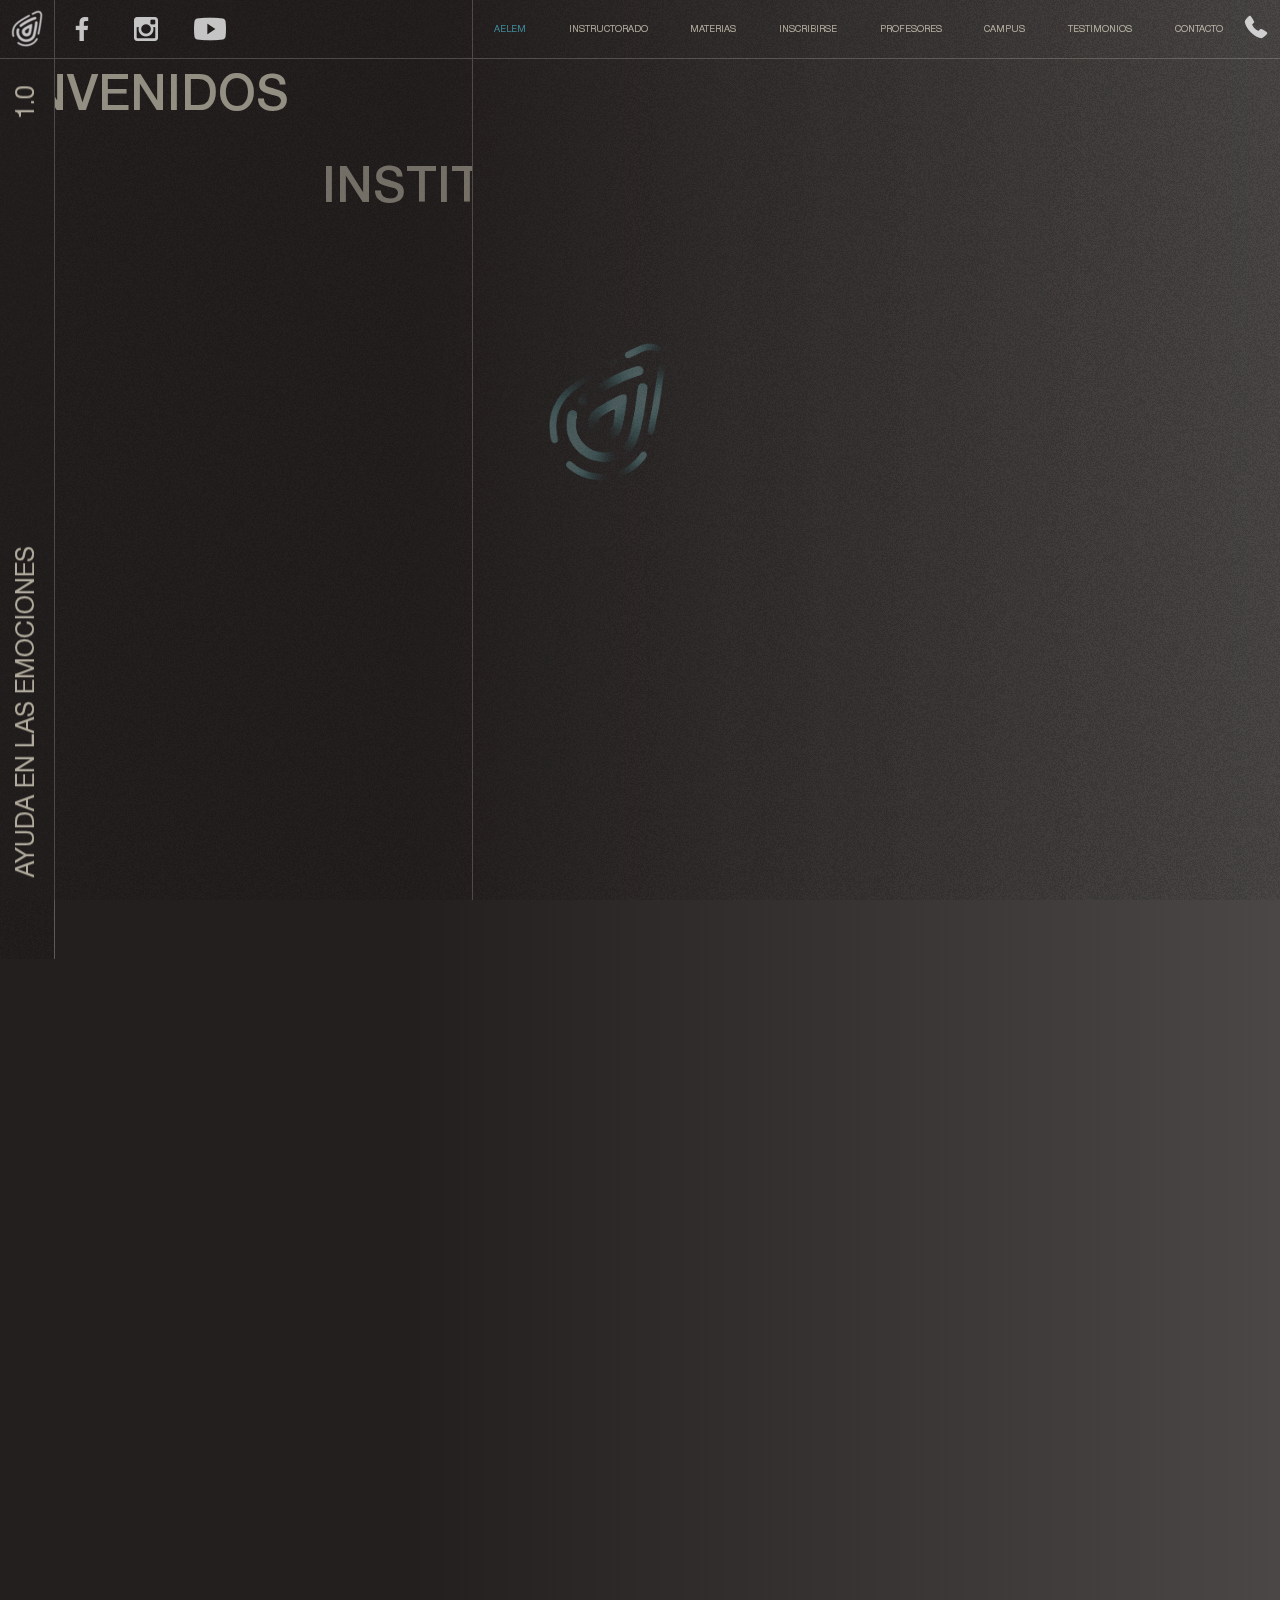
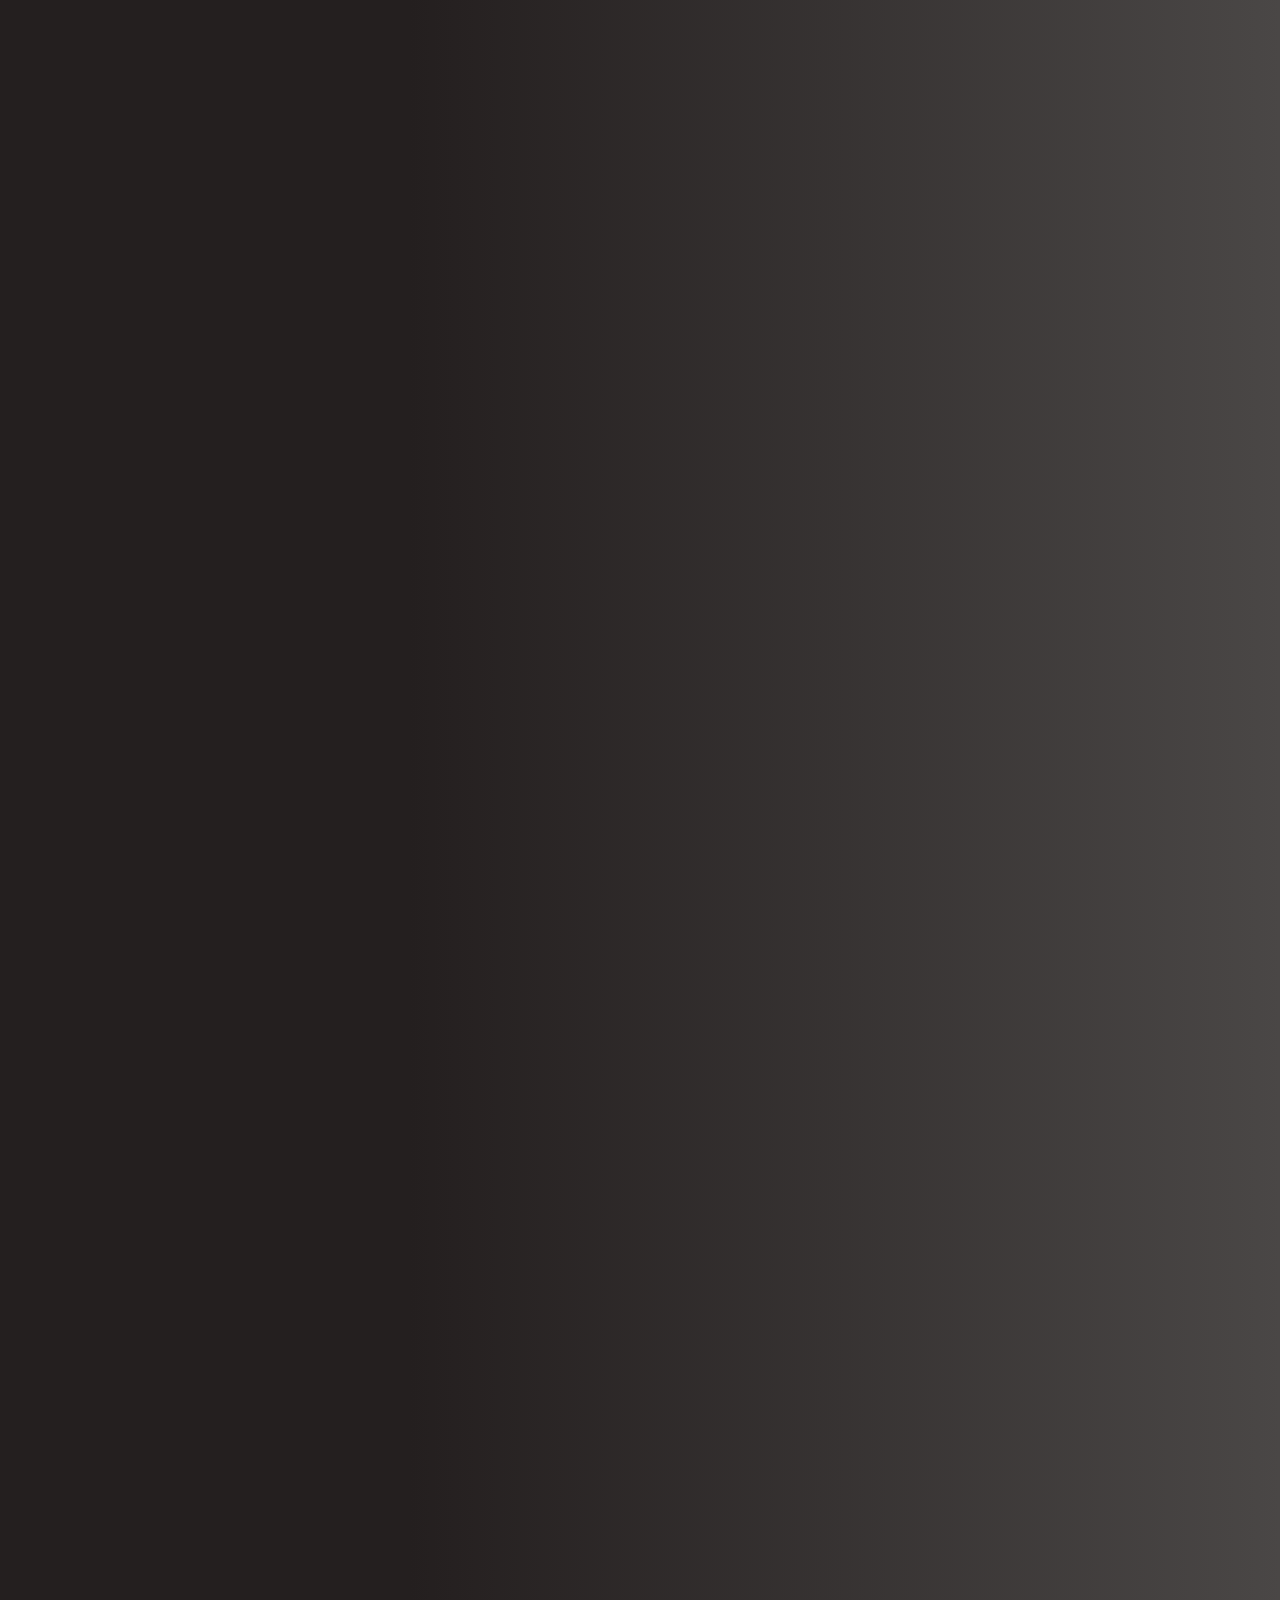
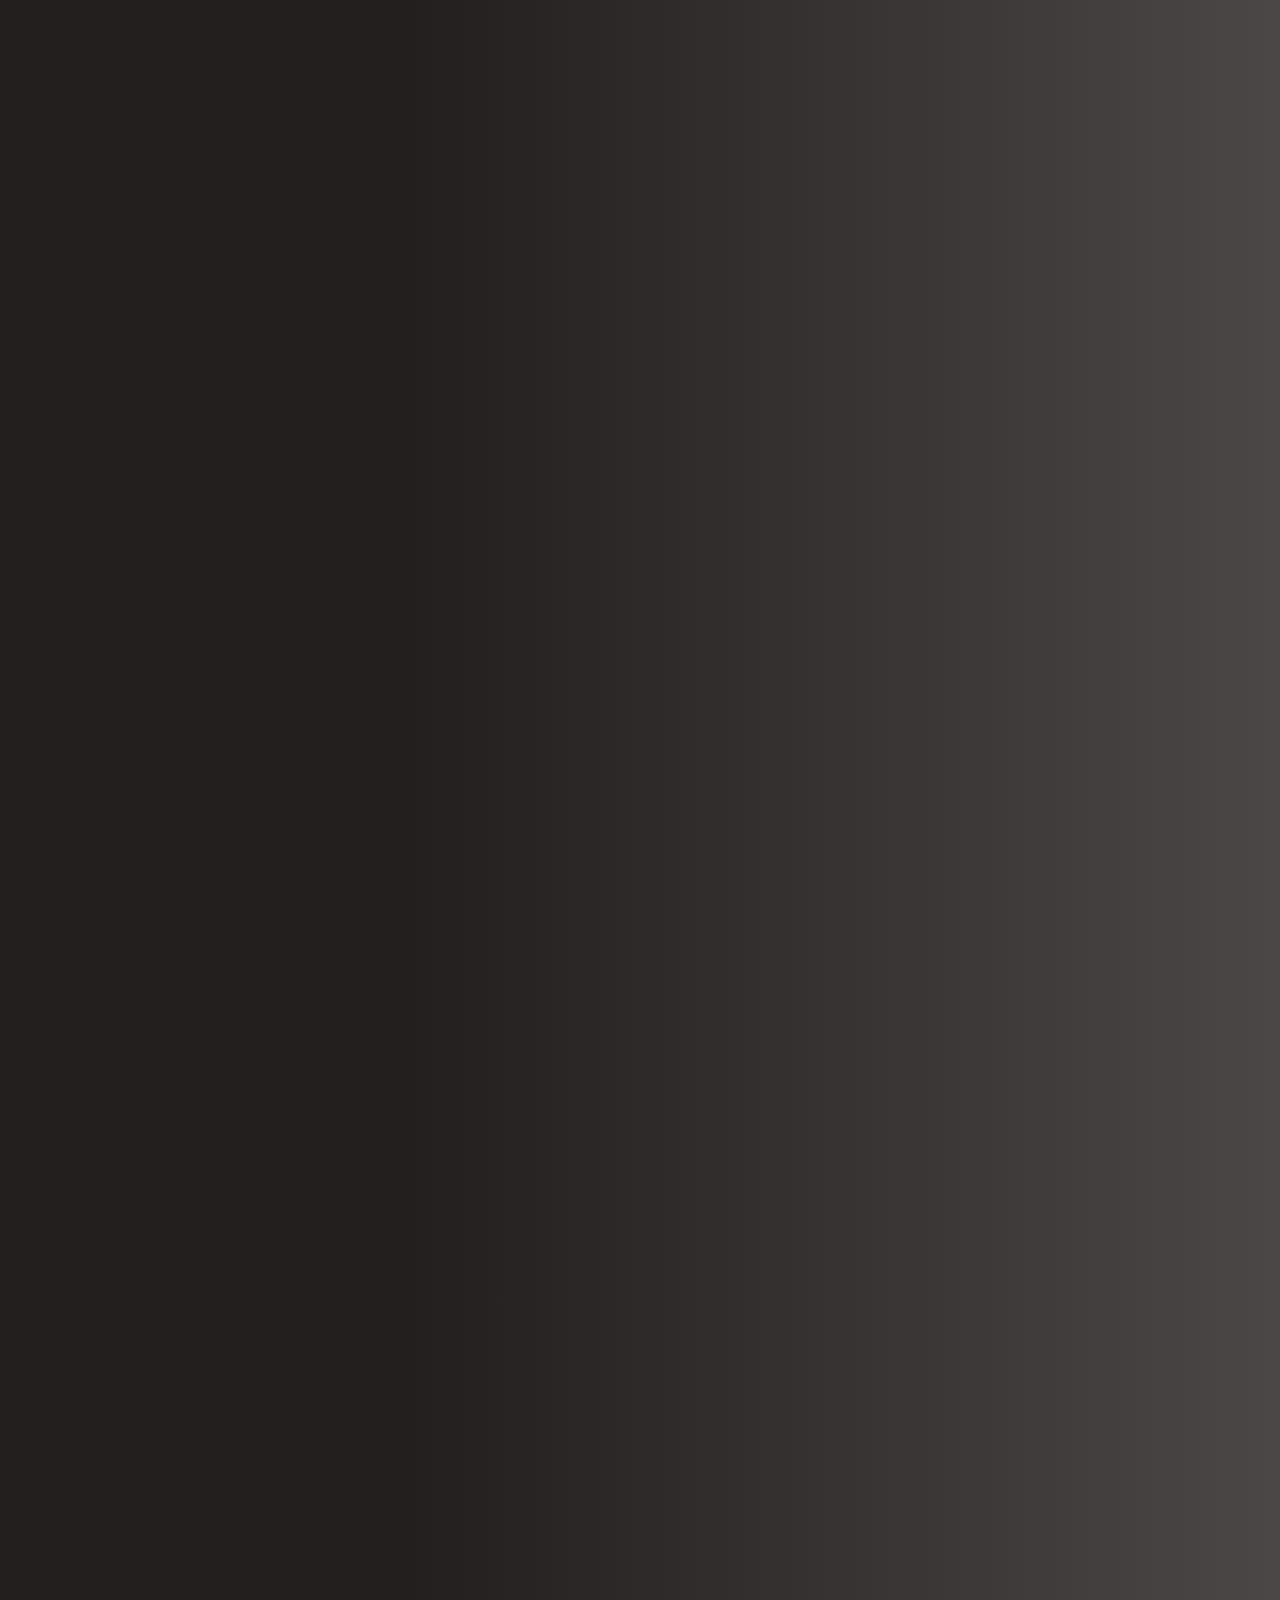
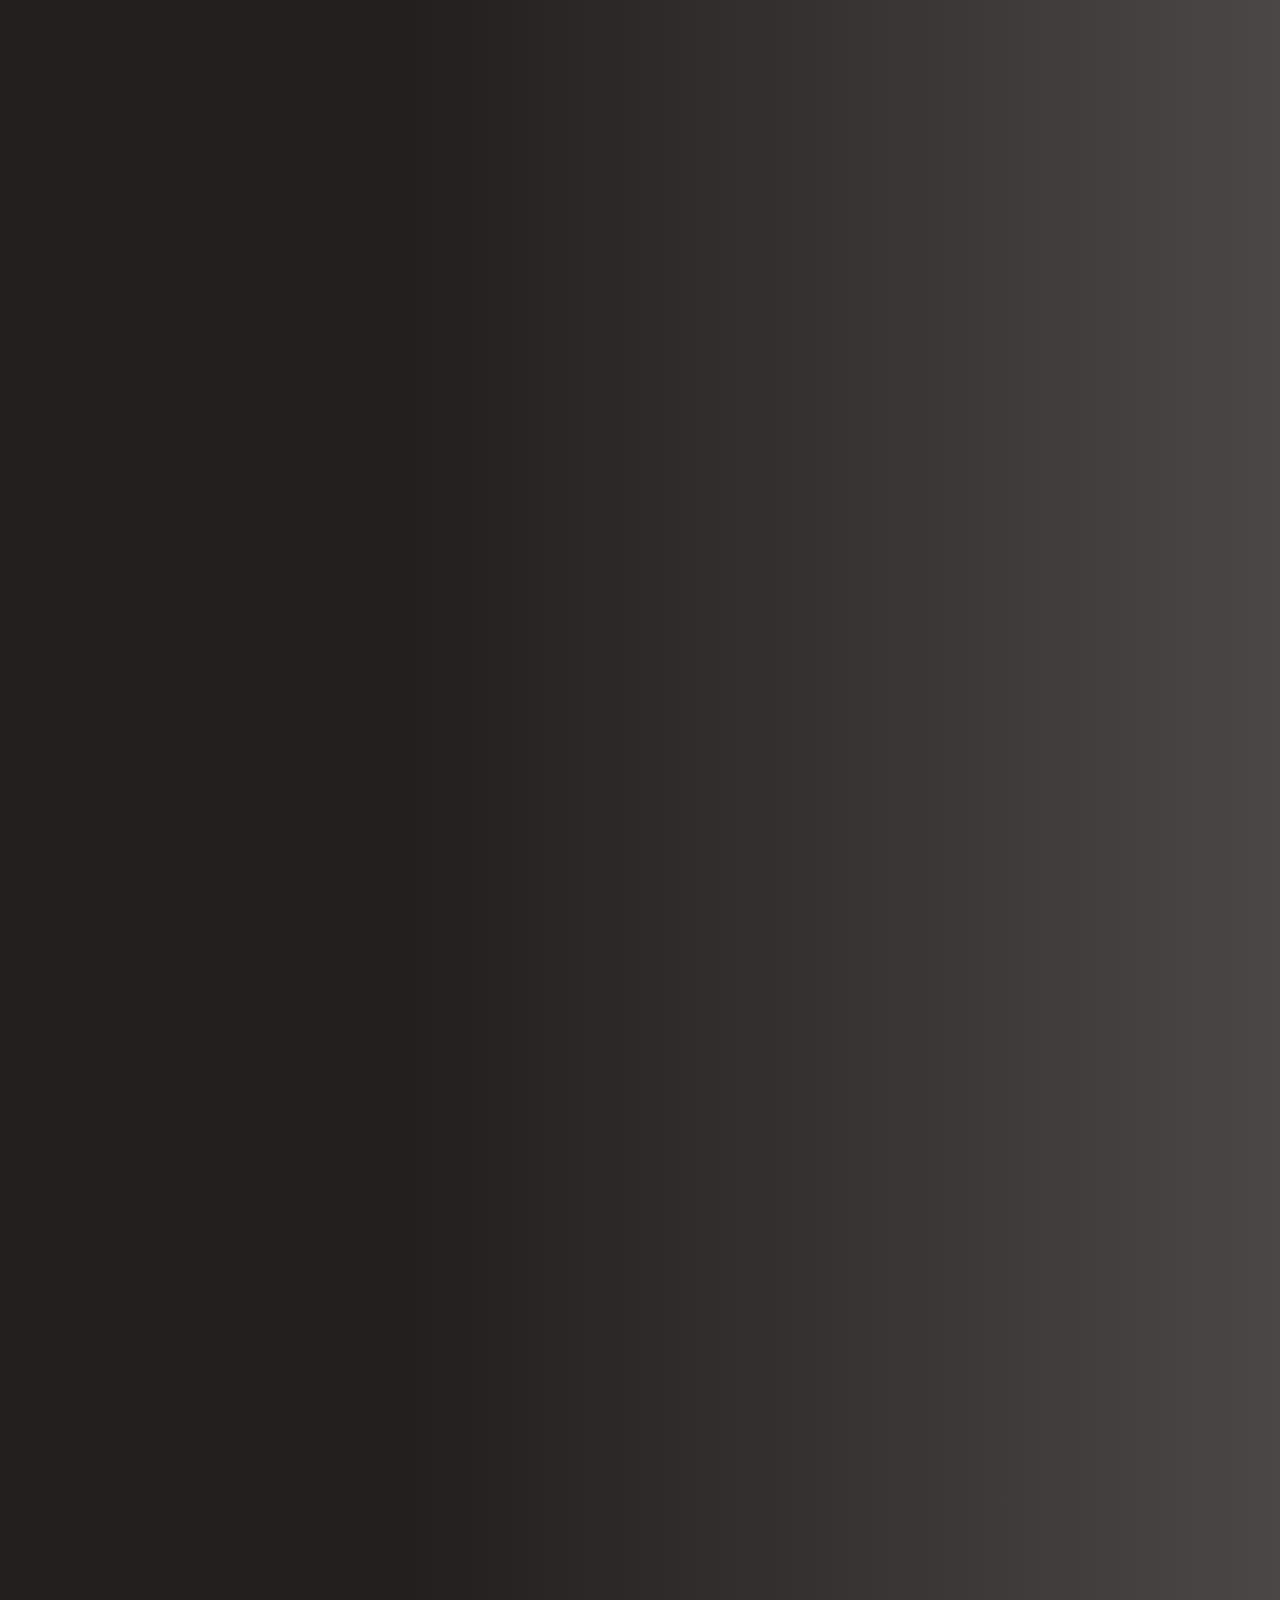
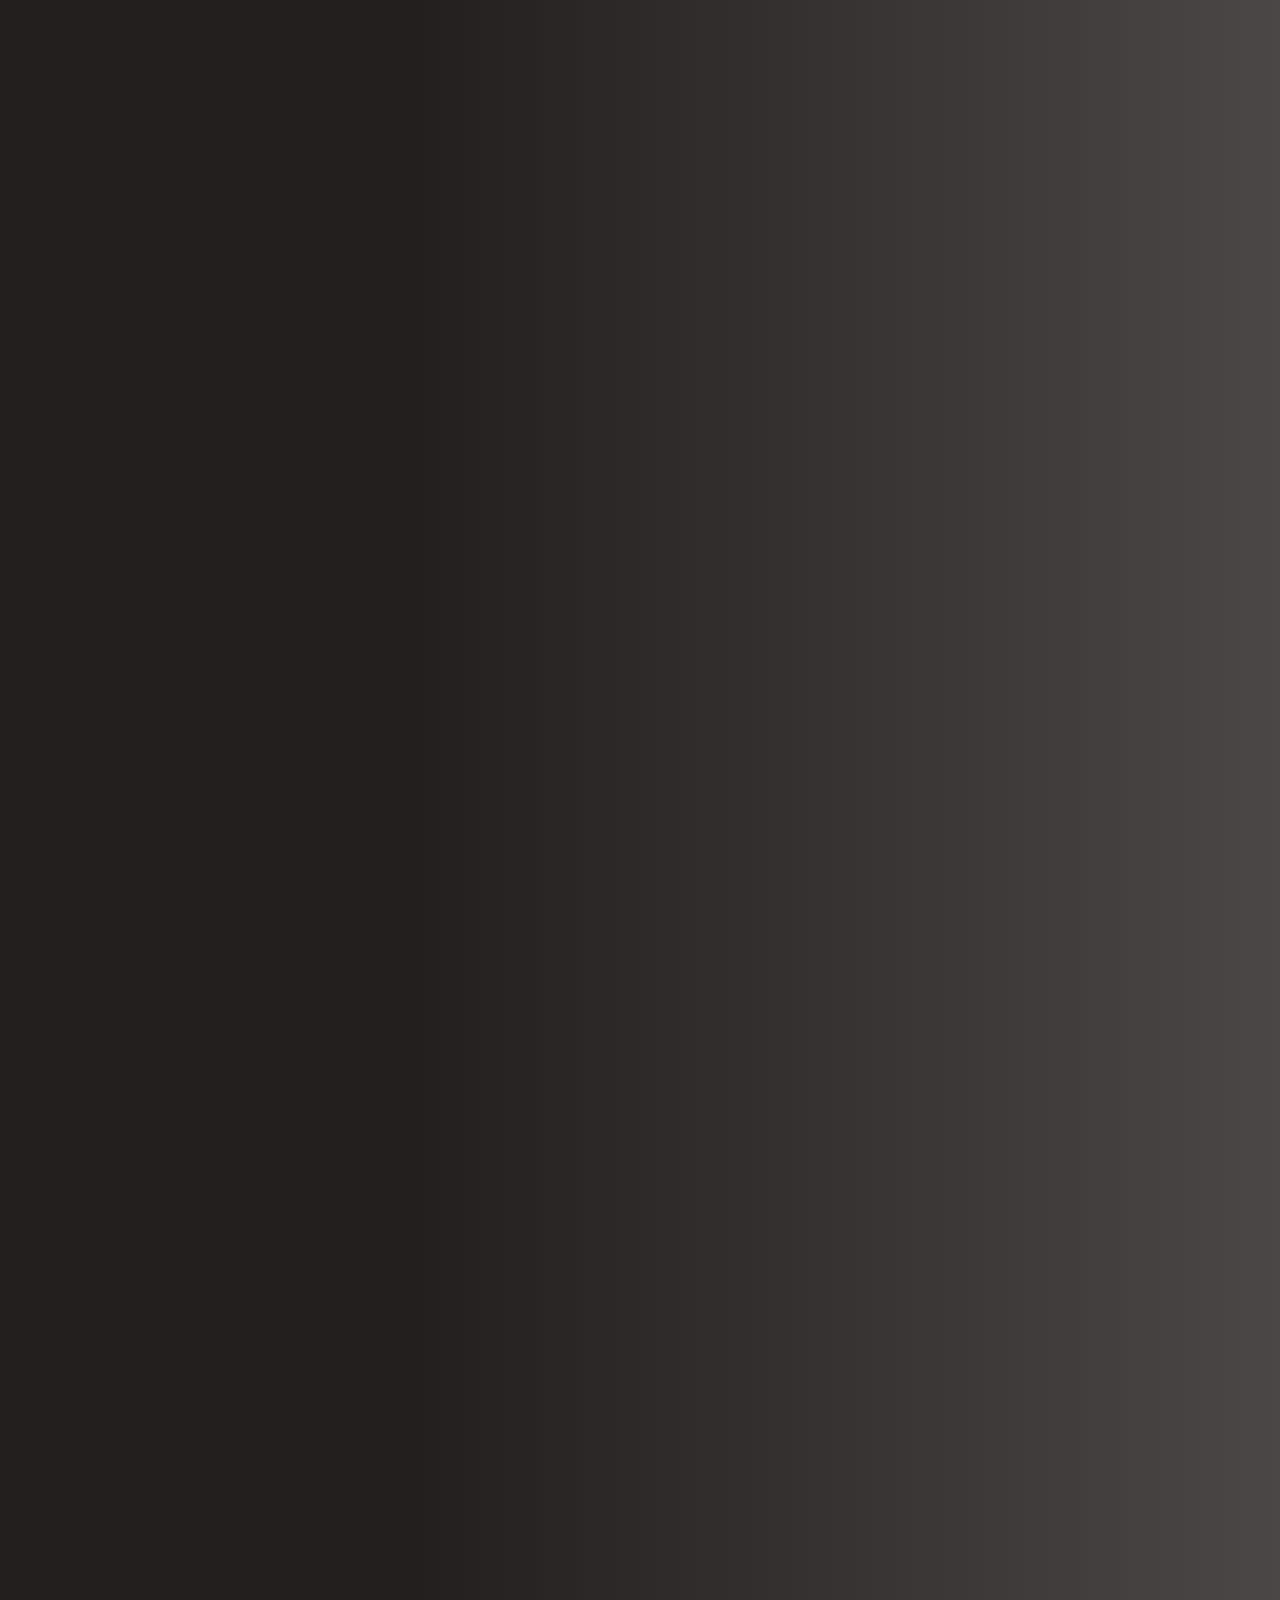
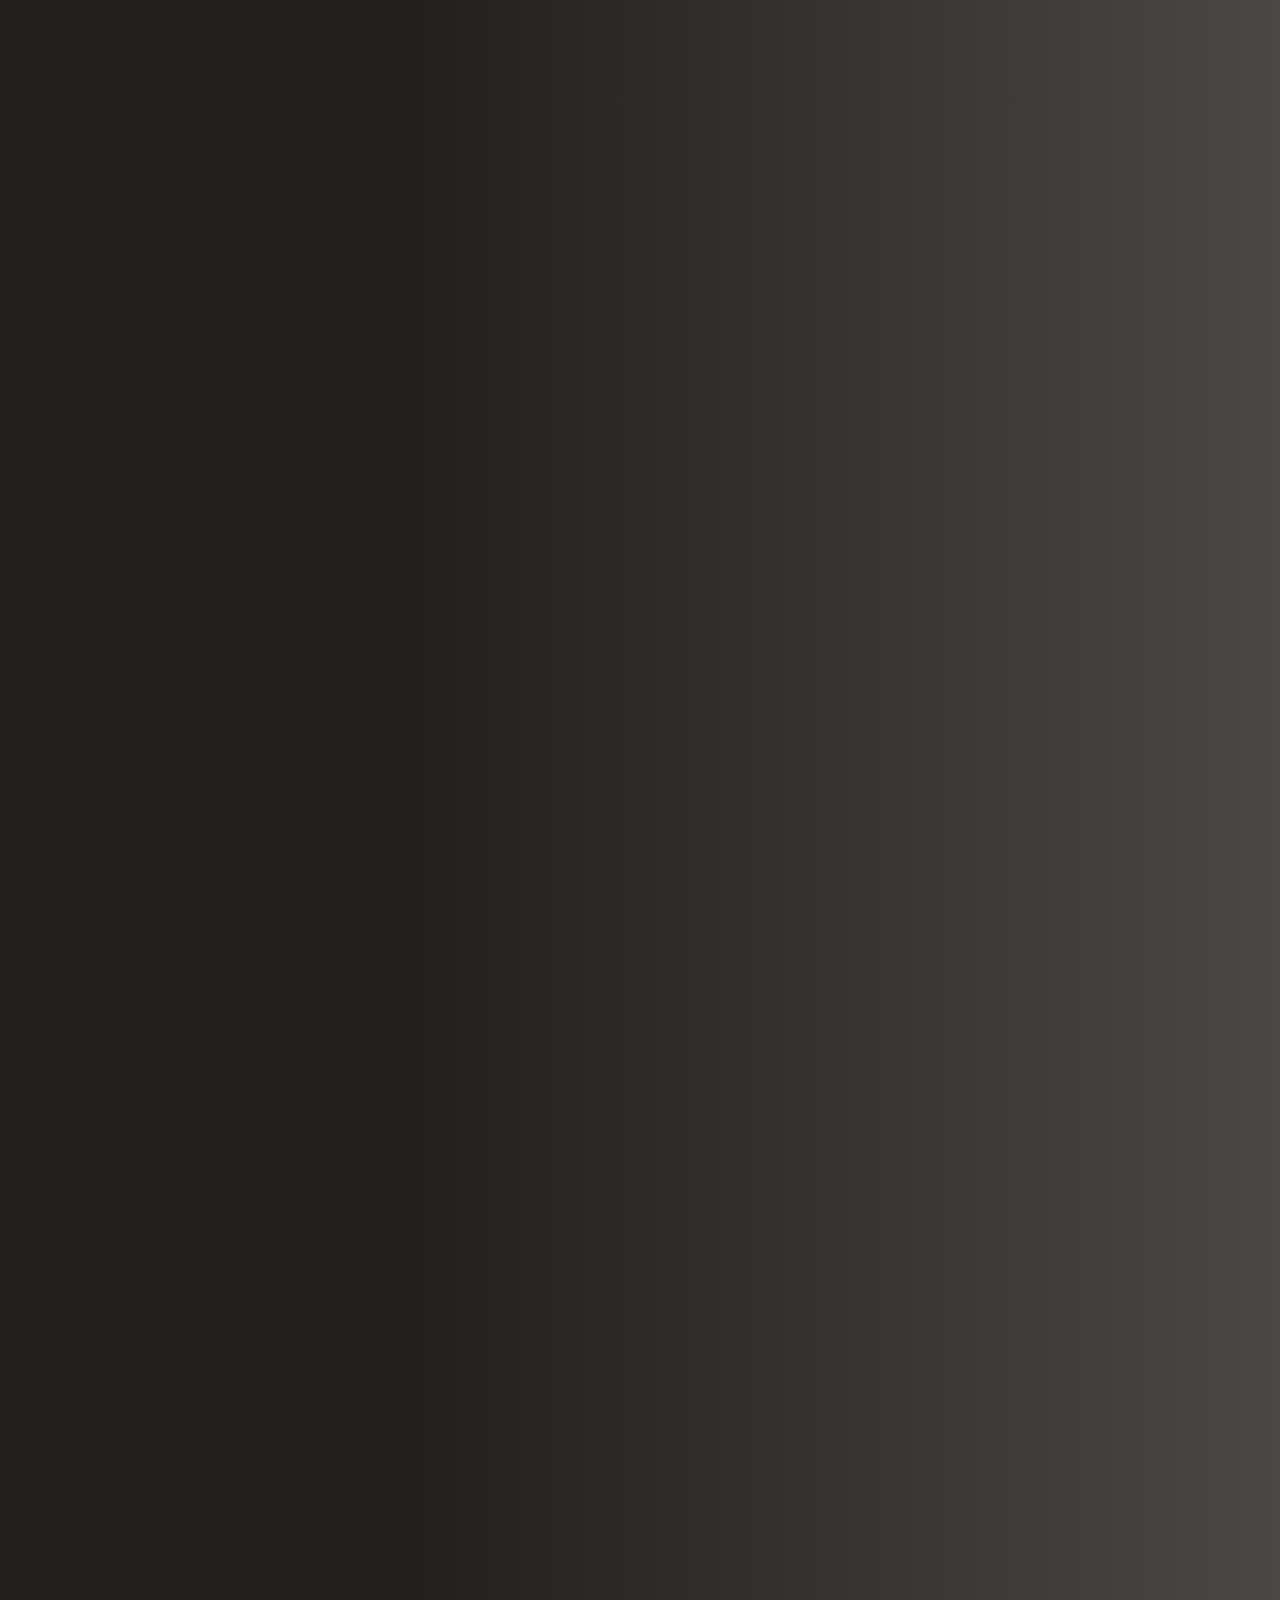
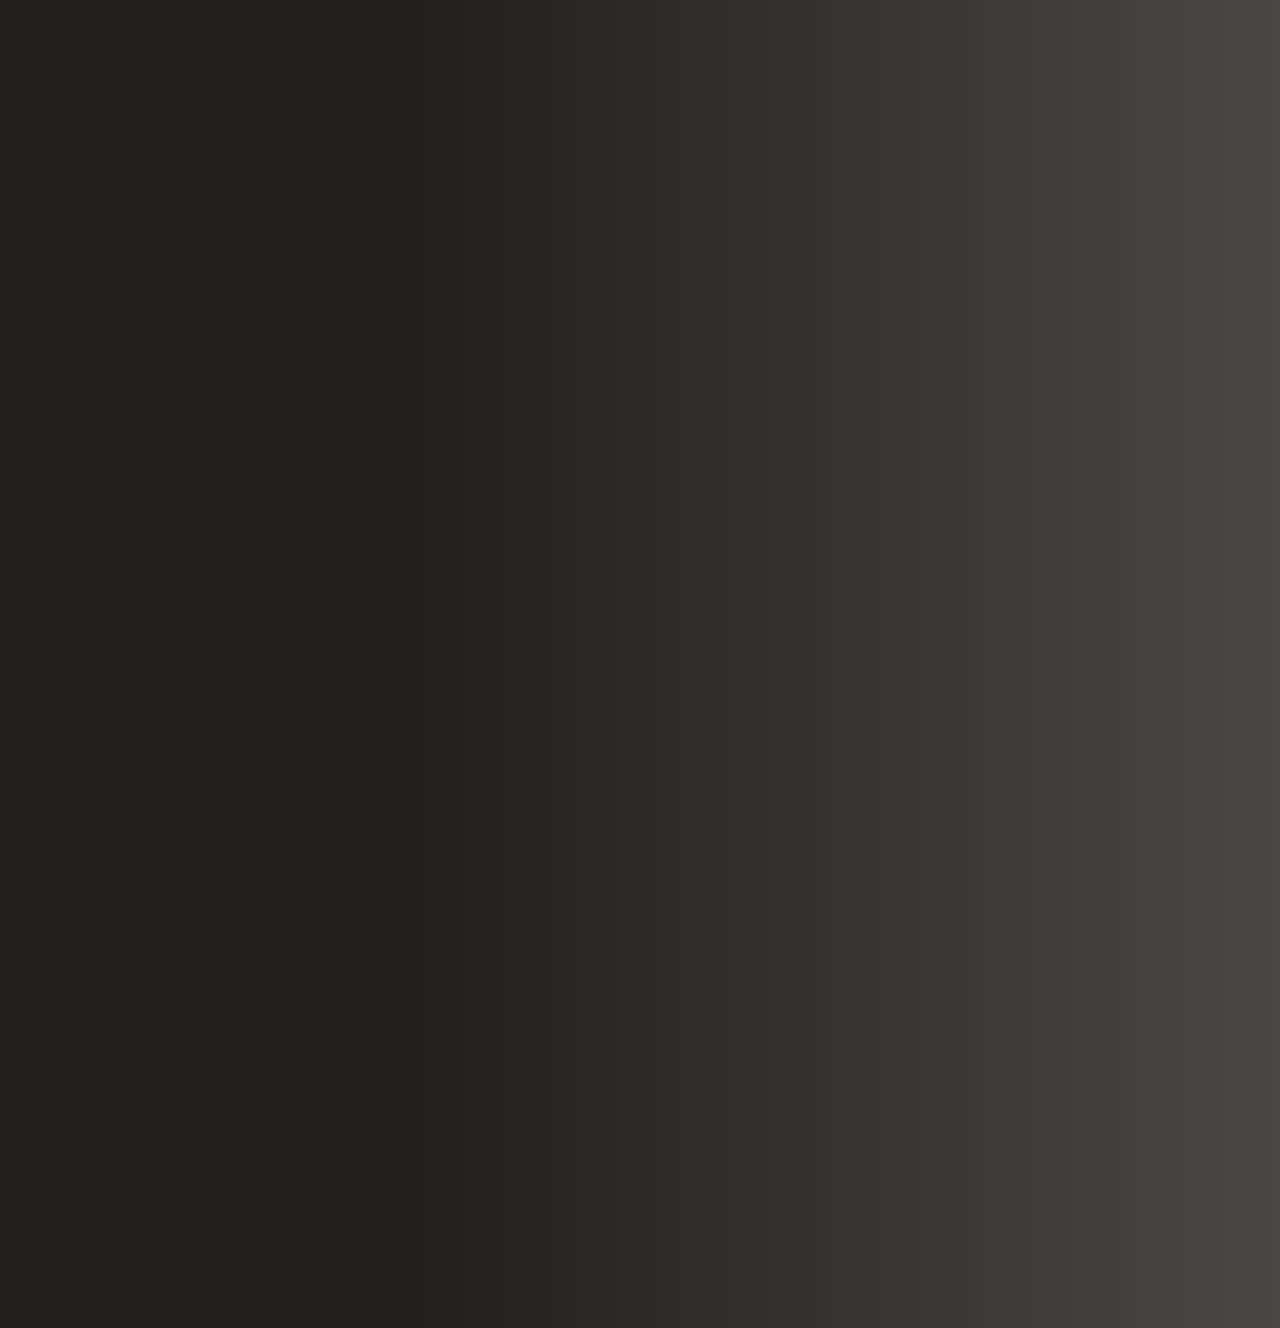
==== commit 554483d4: "Cambio de imagen comprimida y retoques al css" ====
--- a/index.html
+++ b/index.html
@@ -615,9 +615,7 @@
                   <form class="content__contacts contacts__form js-contact-form" method="post">
                     <div class="content__brief">
                       <div class="content__brief-title">
-                        <label class="input-file">
-                          <input type="file" name="file" id="brief"><span>envianos tu pregunta</span>
-                        </label>
+                          <span>envianos tu pregunta</span>
                       </div>
                       <div class="content__brief-text small">comuniquese con nosotros para responder sus preguntas<label for="brief"></label></div>
                     </div>
--- a/css/main.css
+++ b/css/main.css
@@ -386,6 +386,10 @@
     -webkit-box-sizing: border-box;
             box-sizing: border-box;
     border-right: 1px solid rgba(230, 227, 217, 0.3); }
+    .header__letter:hover {
+      width: 110px;
+      transition: 1s;
+    }
     @media screen and (max-width: 768px) and (orientation: portrait) {
       .header__letter {
         width: auto;
@@ -416,6 +420,11 @@
               justify-content: center;
       width: 0.98958vw;
       height: 1.04167vw; }
+      .header__socials a:hover {
+        padding-bottom: 10px;
+        height: 1.5vw;
+        transition: 0.25s;
+    }
       @media screen and (max-width: 768px) and (orientation: portrait) {
         .header__socials a {
           width: 5.33333vw;
@@ -470,7 +479,7 @@
      }
      .header__phone:hover{
        width: 200px;
-       margin-left: -130px;
+       margin-left: -120px;
        border-radius: 15px;
        background-color:#48AFC5;
        transition: 1s ease-in-out;
@@ -491,9 +500,9 @@
      .header__phone:hover p{
       display: block;
       opacity: 1;
-      margin-bottom: 10px;
-      margin-left: 10px;
-      transition: 1.5s ease-in-out;
+      margin-bottom: 5px;
+      margin-left: 5px;
+      transition: 0.5s ease-in-out;
 
     }
     .header__phone a {
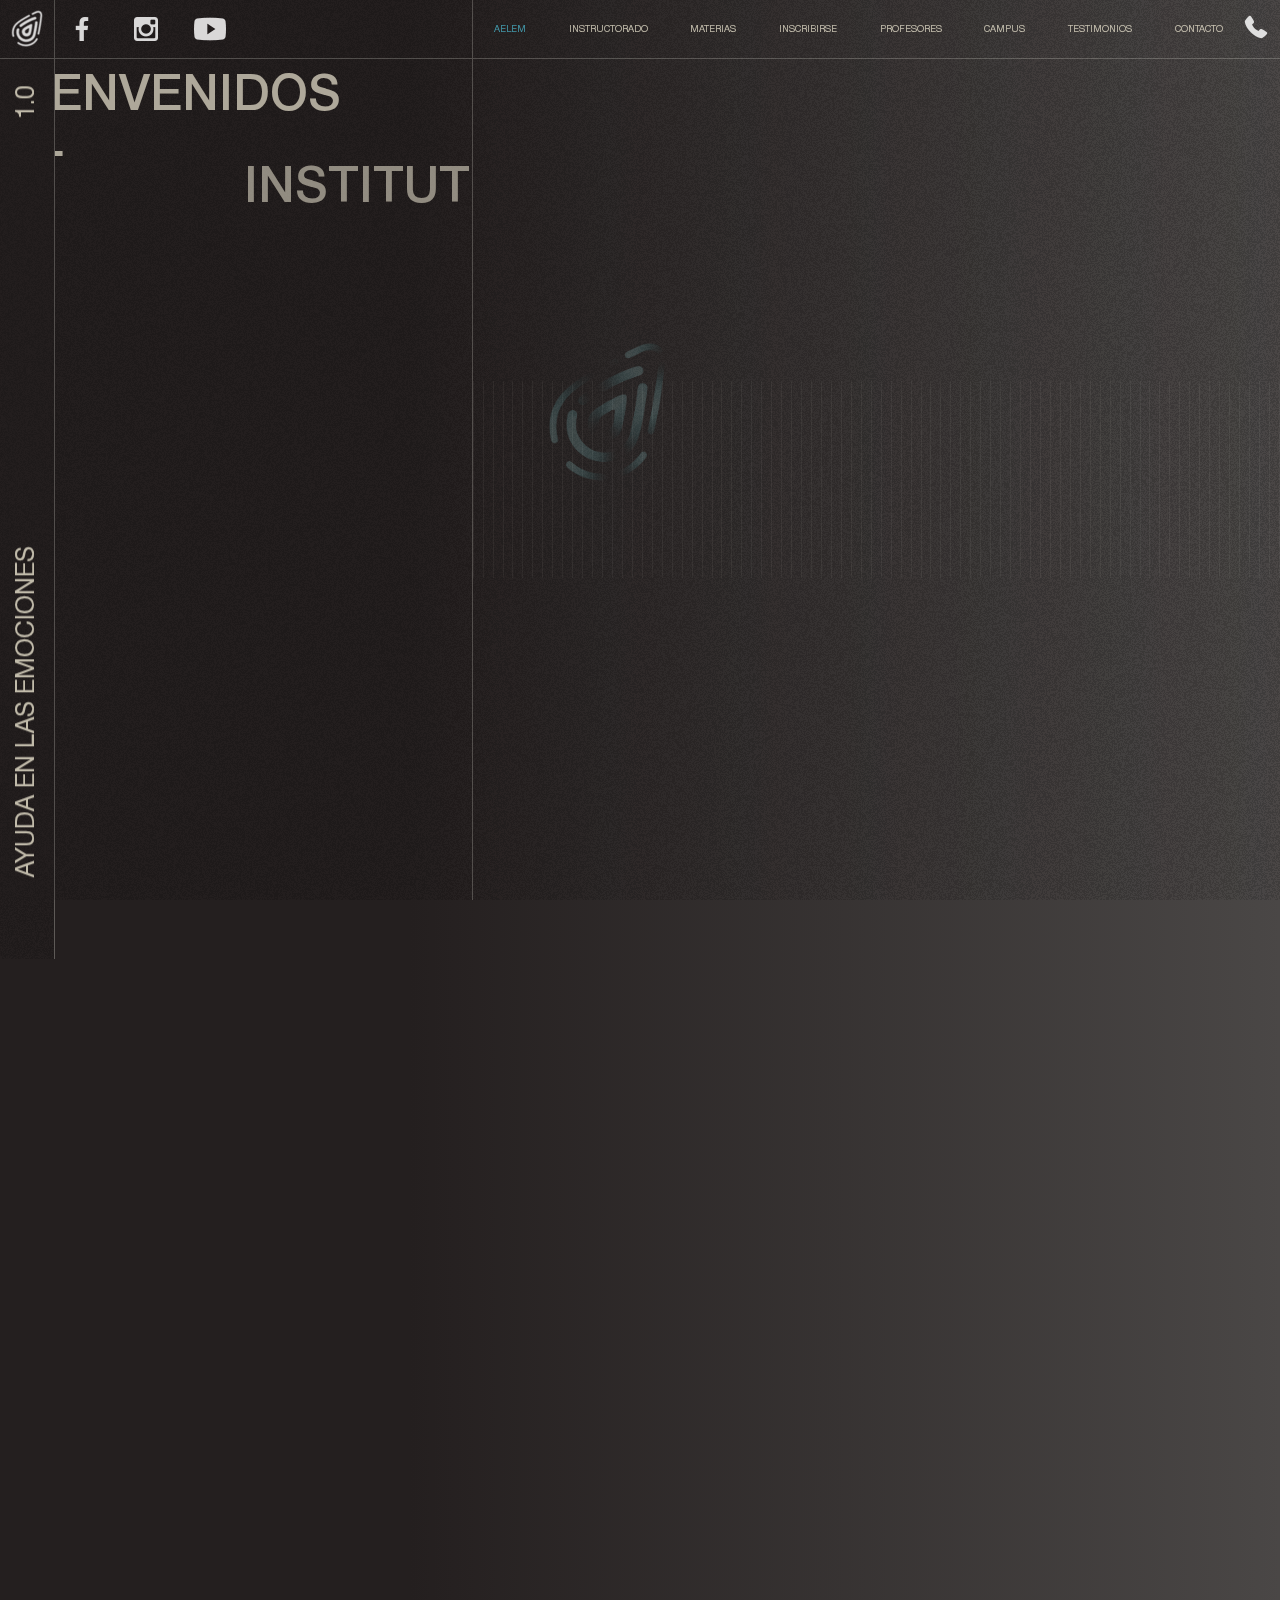
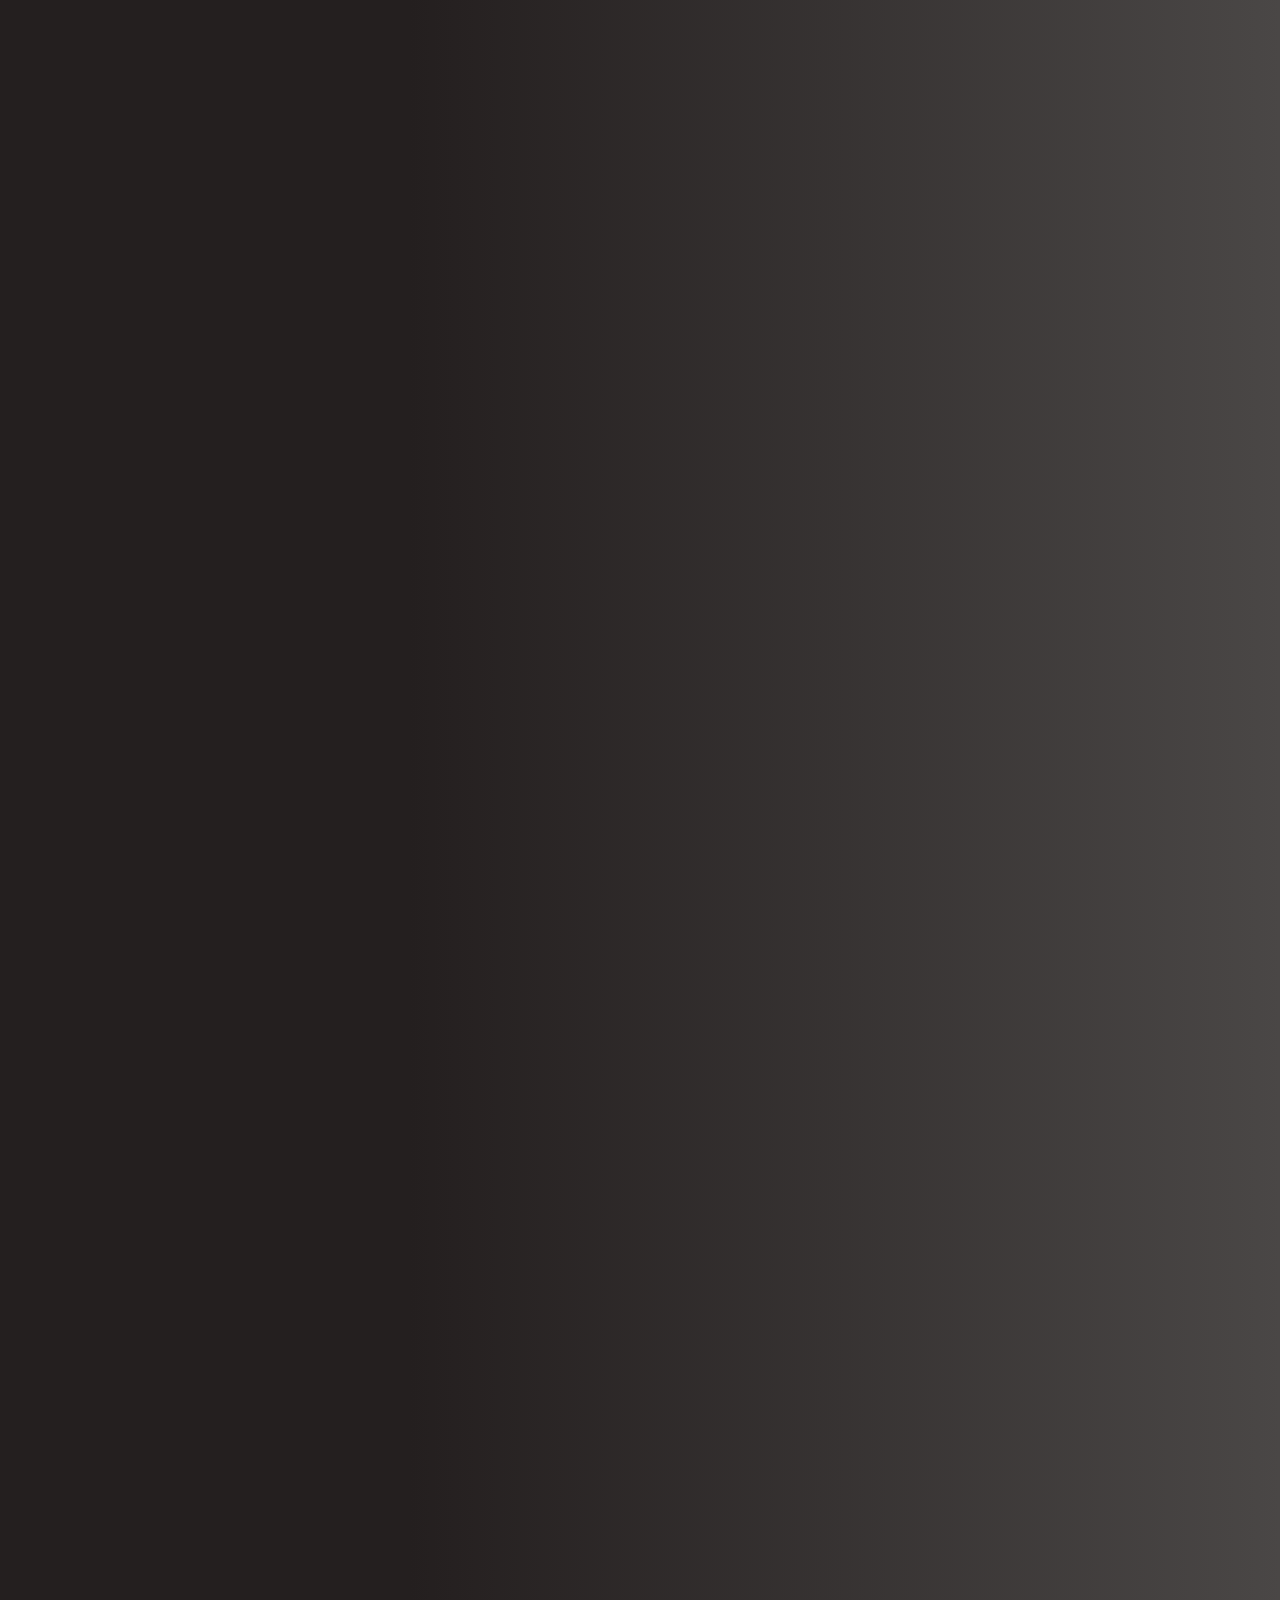
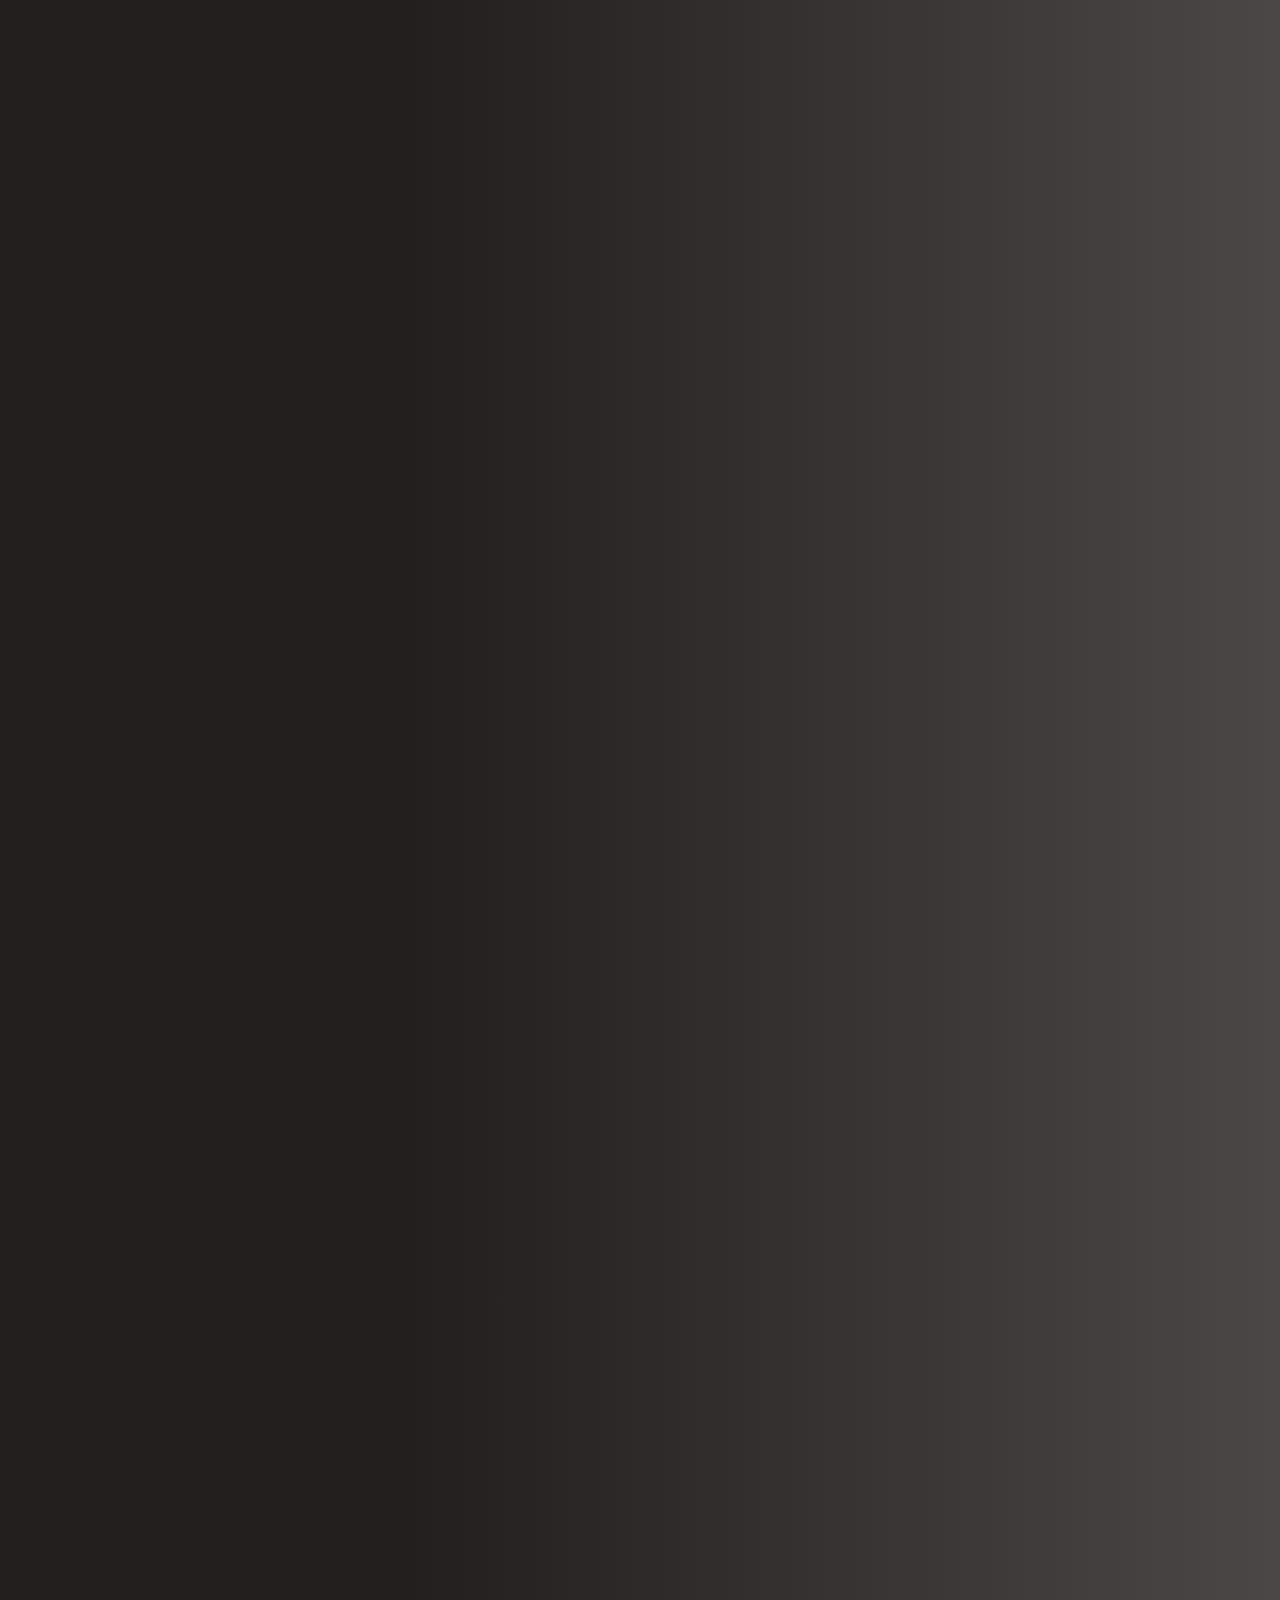
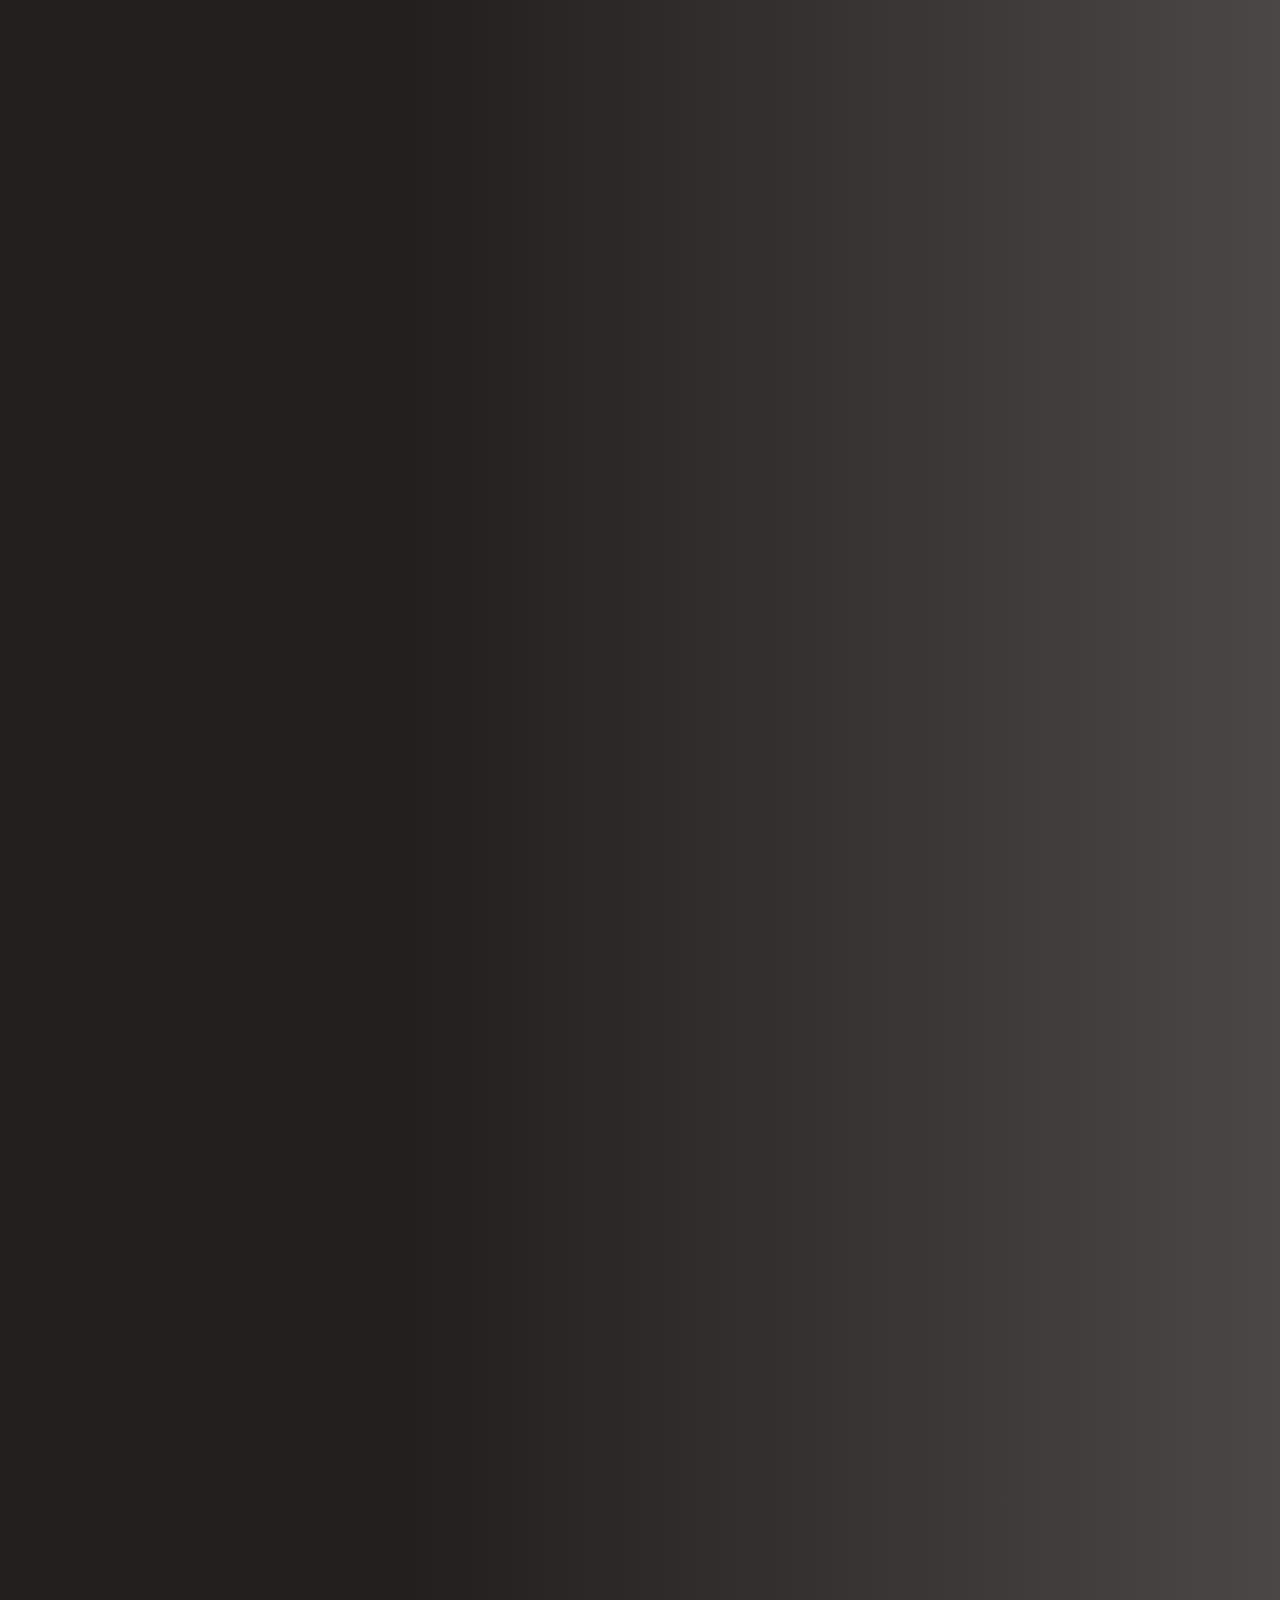
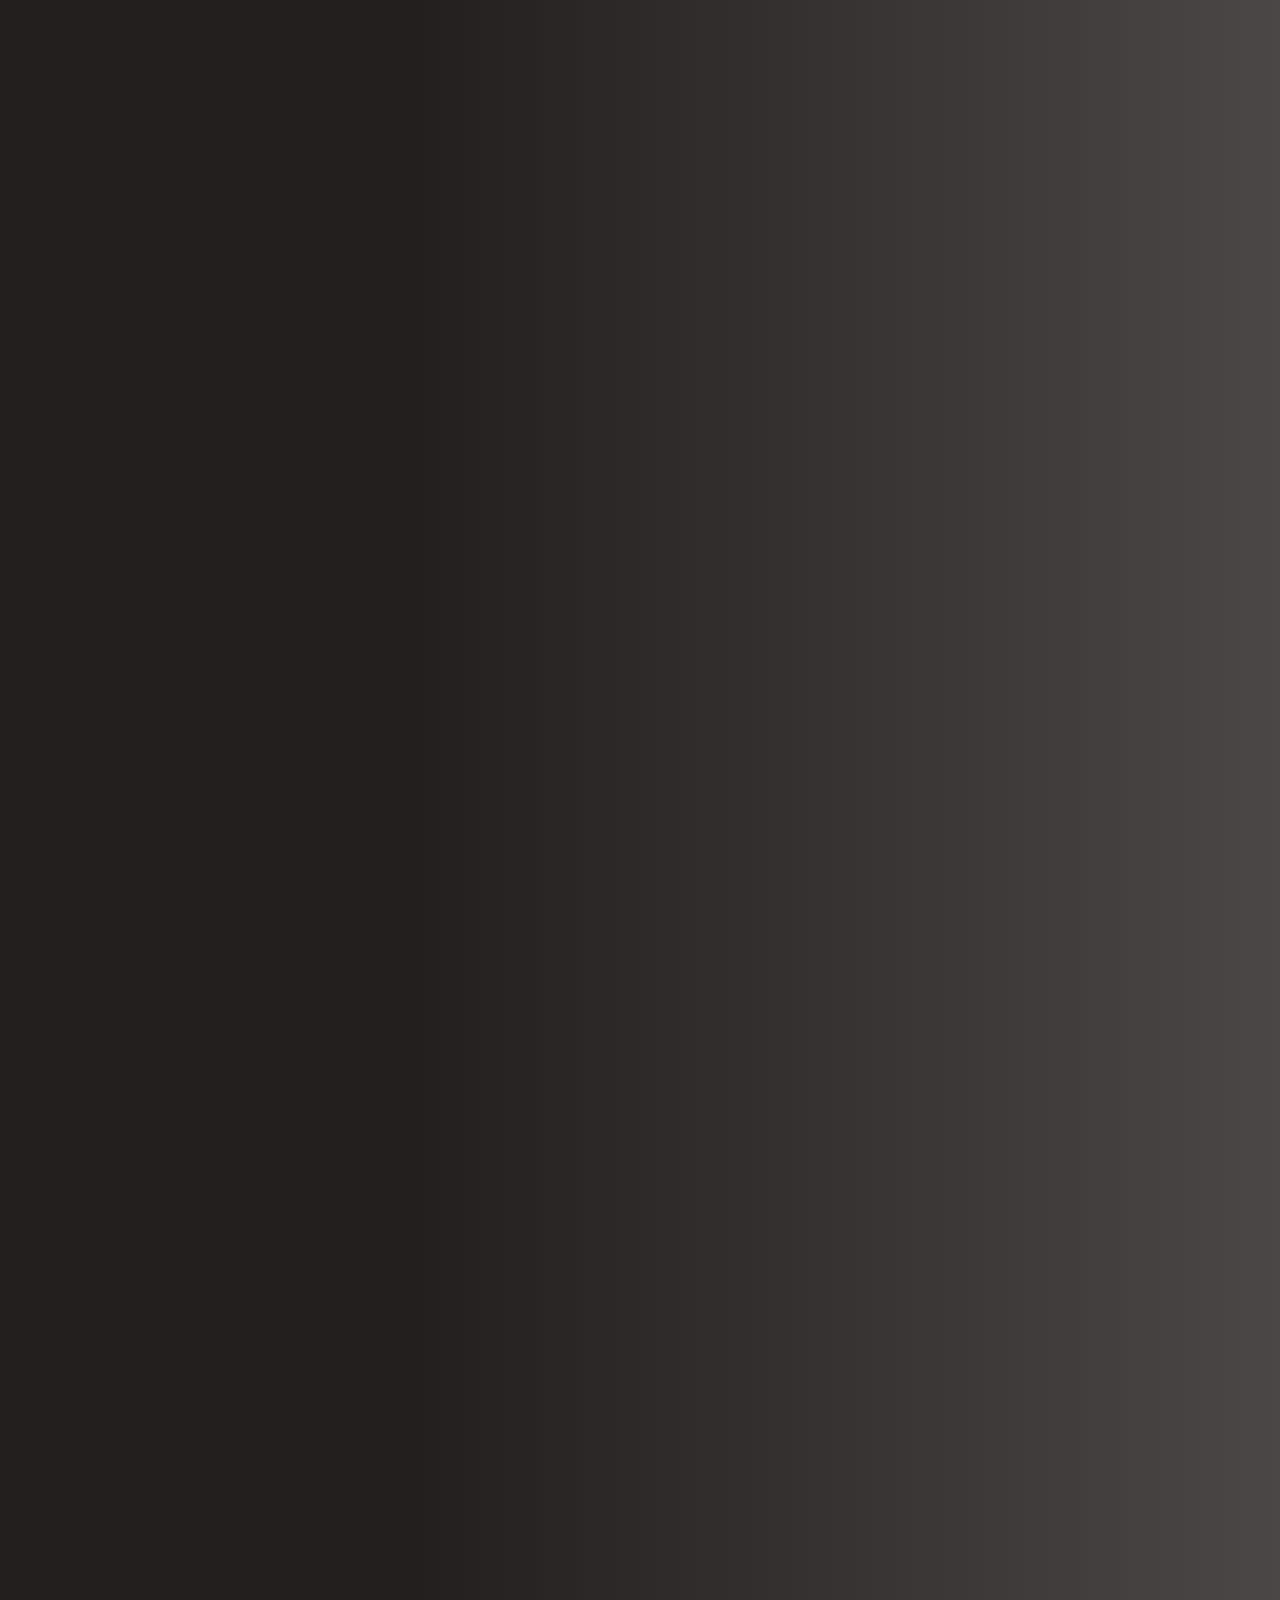
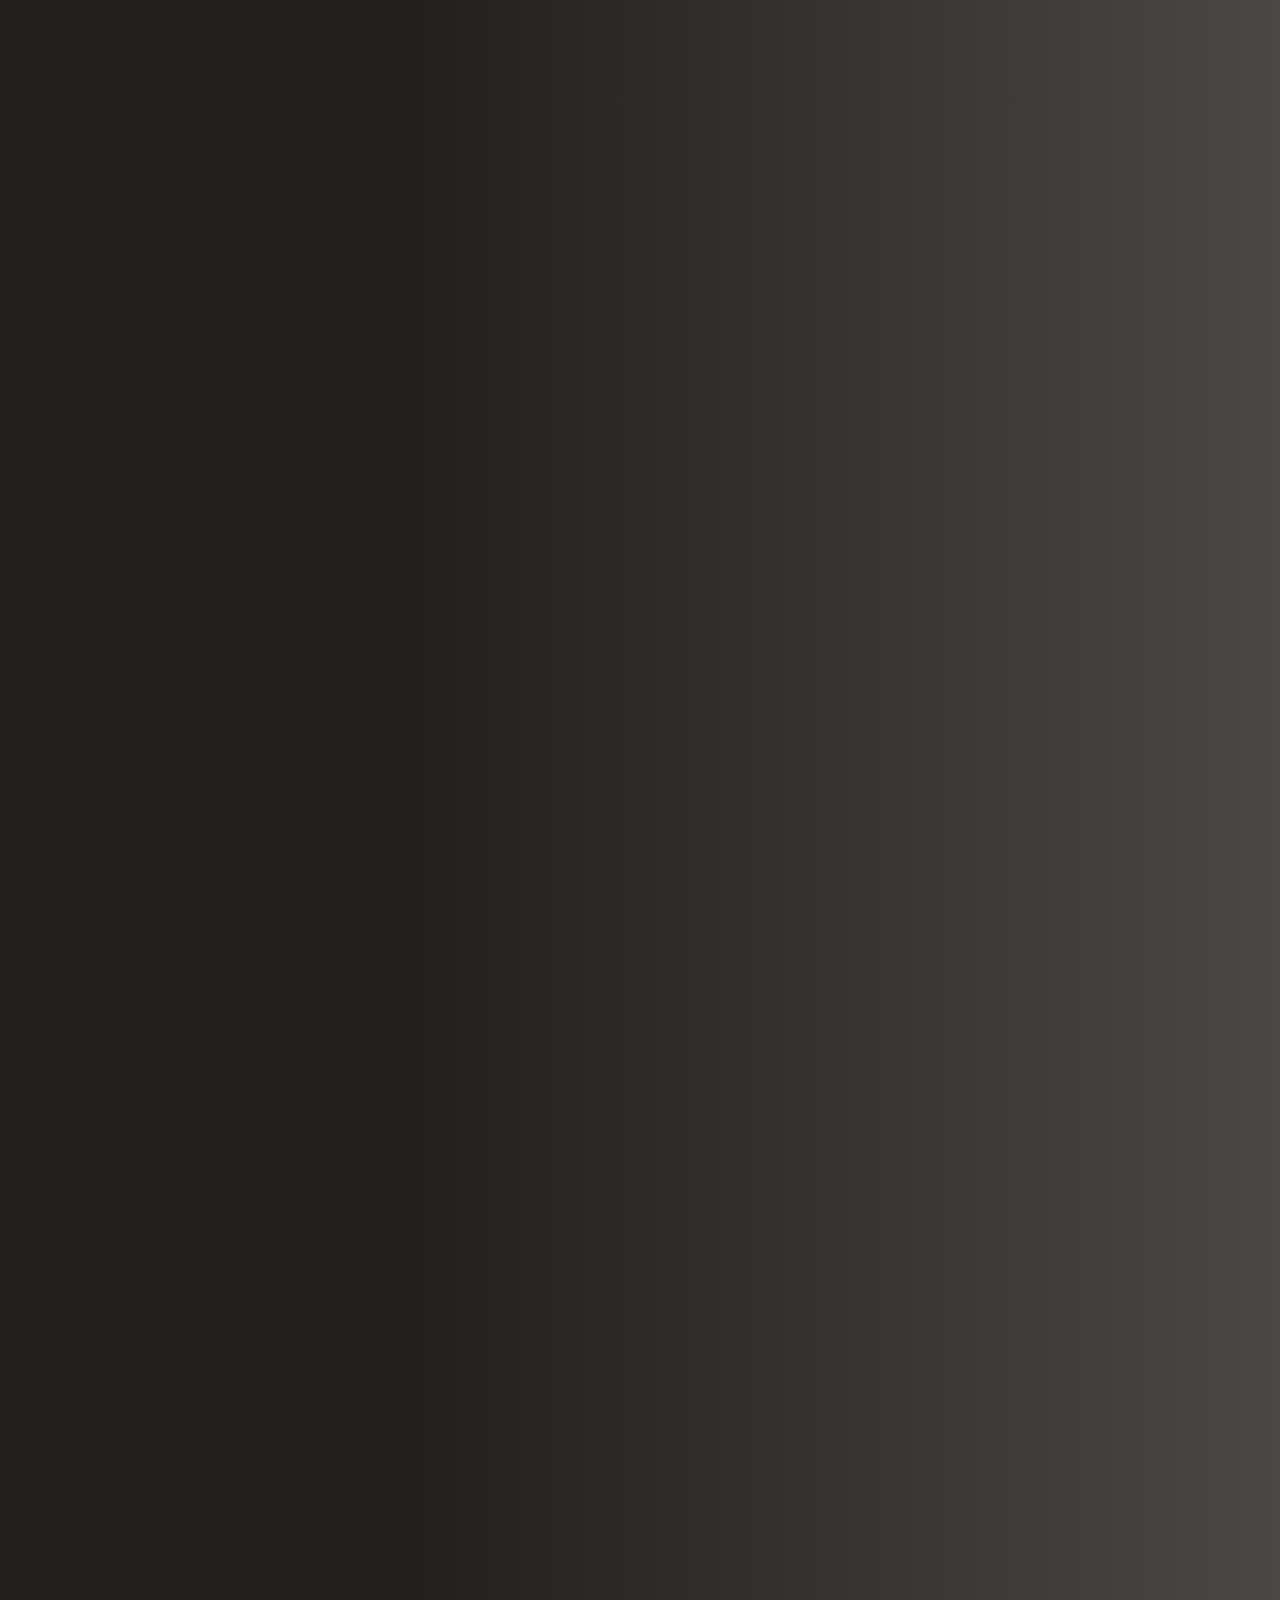
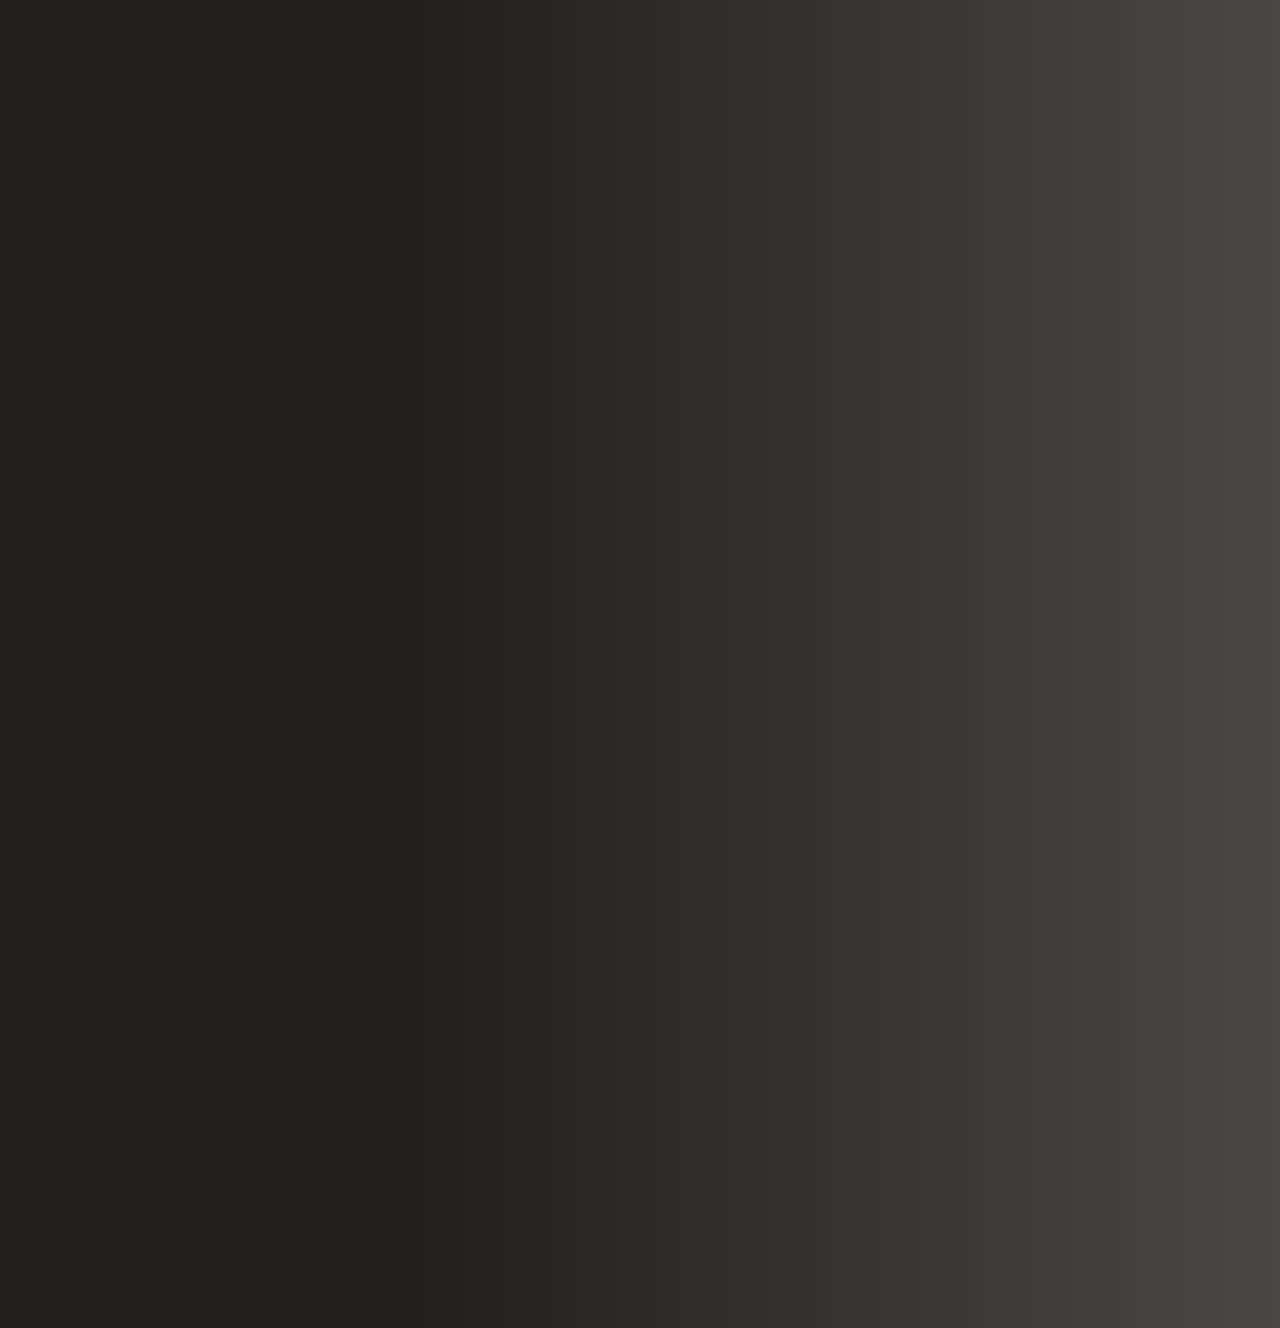
==== commit 65fc0677: "se agregaron imagenes de fondo a las secciones de CAMPUS, TESTIMONIOS y CONTACTOS" ====
--- a/index.html
+++ b/index.html
@@ -458,7 +458,7 @@
           </div>
           
           <div class="scrollable" id="Cxampus">
-            <section class="awards">
+            <section class="awards"style="background-image: url(images/campus.png); background-size: cover; background-repeat: no-repeat; background-position: center center;">
               <div class="sticky-title">
                 <ul>
                   <li>
@@ -528,7 +528,7 @@
                   </li>
                 </ul>
               </div>
-              <div class="content" style="background-image: url(images/testmonials-bg.png); background-size: auto 100%; background-repeat: no-repeat; background-position: center center;">
+              <div class="content" style="background-image: url(images/testimonios1.png); background-size: cover; background-repeat: no-repeat; background-position: center center;">
                 <div class="content__left">
                   <div class="content__title">
                     <!--<div class="h1">+250</div>
@@ -549,22 +549,22 @@
                     <div class="slides__container">
                       <div class="slides__inner">
                         <div class="slide">
-                          <div class="content__slider-text small">“ Estimados directivos del Instituto, quiero honrar la tarea que hacen desde aelem ya que ha sido de mucho crecimiento personal, espiritual y de relacionamiento desde mi experiencia. Además de una herramienta de transformación ya que abunda la necesidad de escucha activa en nuestro alrededor.</div>
+                          <div class="content__slider-text small">“ Estimados directivos del Instituto, quiero honrar la tarea que hacen desde aelem ya que ha sido de mucho crecimiento personal, espiritual y de relacionamiento desde mi experiencia. Además de una herramienta de transformación ya que abunda la necesidad de escucha activa en nuestro alrededor.“</div>
                           <div class="content__slider-name">Debra Valerie Hardouin</div>
                           <div class="content__slider-staff small"></div>
                         </div>
                         <div class="slide">
-                          <div class="content__slider-text small">“ Es un gran privilegio para mi, comentar mi experiencia sobre este grupo humano de alto nivel de profesionales que nos acompañaron por este paso en por el instituto, experiencia que sobrepasaron ampliamente mis expectativas: los conocimientos que aporta son muy ricos abundantes y nutritivos, ya que realmente, si sabes aprovechar, podés sacar muchísimo provecho, que te llevarás para siempre a tu vida.</div>
+                          <div class="content__slider-text small">“ Es un gran privilegio para mi, comentar mi experiencia sobre este grupo humano de alto nivel de profesionales que nos acompañaron por este paso en por el instituto, experiencia que sobrepasaron ampliamente mis expectativas: los conocimientos que aporta son muy ricos abundantes y nutritivos, ya que realmente, si sabes aprovechar, podés sacar muchísimo provecho, que te llevarás para siempre a tu vida.“</div>
                           <div class="content__slider-name">Carla Suarez</div>
                           <div class="content__slider-staff small"></div>
                         </div>
                         <div class="slide">
-                          <div class="content__slider-text small">“ Mi experiencia con el instructorado de la educación emocional ha sido realmente revelador para poder cambiar cosas de Cosmovisión y en cuanto a actuaciones y comportamientos en mi trabajo como sanitaria.</div>
+                          <div class="content__slider-text small">“ Mi experiencia con el instructorado de la educación emocional ha sido realmente revelador para poder cambiar cosas de Cosmovisión y en cuanto a actuaciones y comportamientos en mi trabajo como sanitaria.“</div>
                            <div class="content__slider-name">Debora Arjona Puchol</div>
                           <div class="content__slider-staff small"></div>
                         </div>
                         <div class="slide">
-                          <div class="content__slider-text small">“ El instructorado fue una llave para comprender la falta que nos hace educar nuestras emociones, primero como herramienta personal, para identificar y trabajar sobre areas no resueltas, ser funcionales en la vida y avanzar. No solo me sirvio a mí sino que pude ver y ver en mi familia patrones y dinamicas que desde ahora y gracias a este entrenamiento, me sirvió para aconsejar, guiar, y establecer cambios atravez de distintas herramientas. Muy interesante!!!Gracias!!!.</div>
+                          <div class="content__slider-text small">“ El instructorado fue una llave para comprender la falta que nos hace educar nuestras emociones, primero como herramienta personal, para identificar y trabajar sobre areas no resueltas, ser funcionales en la vida y avanzar. No solo me sirvio a mí sino que pude ver y ver en mi familia patrones y dinamicas que desde ahora y gracias a este entrenamiento, me sirvió para aconsejar, guiar, y establecer cambios atravez de distintas herramientas. Muy interesante!!!Gracias!!!.“</div>
                           <div class="content__slider-name">Gabriela Dojorti</div>
                           <div class="content__slider-staff small"></div>
                         </div>
@@ -589,7 +589,7 @@
           </div>
           
           <div class="scrollable" id="hireme">
-            <section class="contacts">
+            <section class="contacts" style="background-image: url(images/contacto.png); background-size: cover; background-repeat: no-repeat; background-position: center center;">
               <div class="sticky-title">
                 <ul>
                   <li>
--- a/css/main.css
+++ b/css/main.css
@@ -1171,12 +1171,12 @@
           .home-page .content__form-btn {
             margin-top: 8vw; } }
     .home-page .content__slider {
-      margin-left: 17.65625vw;
+      margin-left: 4vw;
       padding-left: 10.41667vw;
       position: relative;
       -webkit-box-sizing: border-box;
               box-sizing: border-box;
-      margin-top: 19vh; }
+      margin-top: 4vh; }
       @media screen and (max-width: 768px) and (orientation: portrait) {
         .home-page .content__slider {
           margin-left: 0;
@@ -1185,7 +1185,7 @@
       .home-page .content__slider::before {
         content: "";
         display: block;
-        width: 5.26042vw;
+        width: 5.2604vw;
         height: 4.53125vw;
         position: absolute;
         left: 0;
@@ -1202,6 +1202,10 @@
         font-size: 1.14583vw;
         line-height: 1.59;
         text-transform: uppercase; }
+
+      .home-page .content__slider-text{
+          font-size: 1.5vw; 
+      }
         @media screen and (max-width: 768px) and (orientation: portrait) {
           .home-page .content__slider-name {
             margin-top: 8vw;
@@ -1214,7 +1218,7 @@
 
 .slides {
   position: relative;
-  width: 30.20833vw;
+  width: 55vw;
   display: -webkit-box;
   display: -ms-flexbox;
   display: flex;
@@ -1231,7 +1235,7 @@
     display: -webkit-box;
     display: -ms-flexbox;
     display: flex;
-    height: 32.38095vh; }
+    height: 45vh; }
     @media screen and (max-width: 768px) and (orientation: portrait) {
       .slides__container {
         height: 66.66667vw; } }
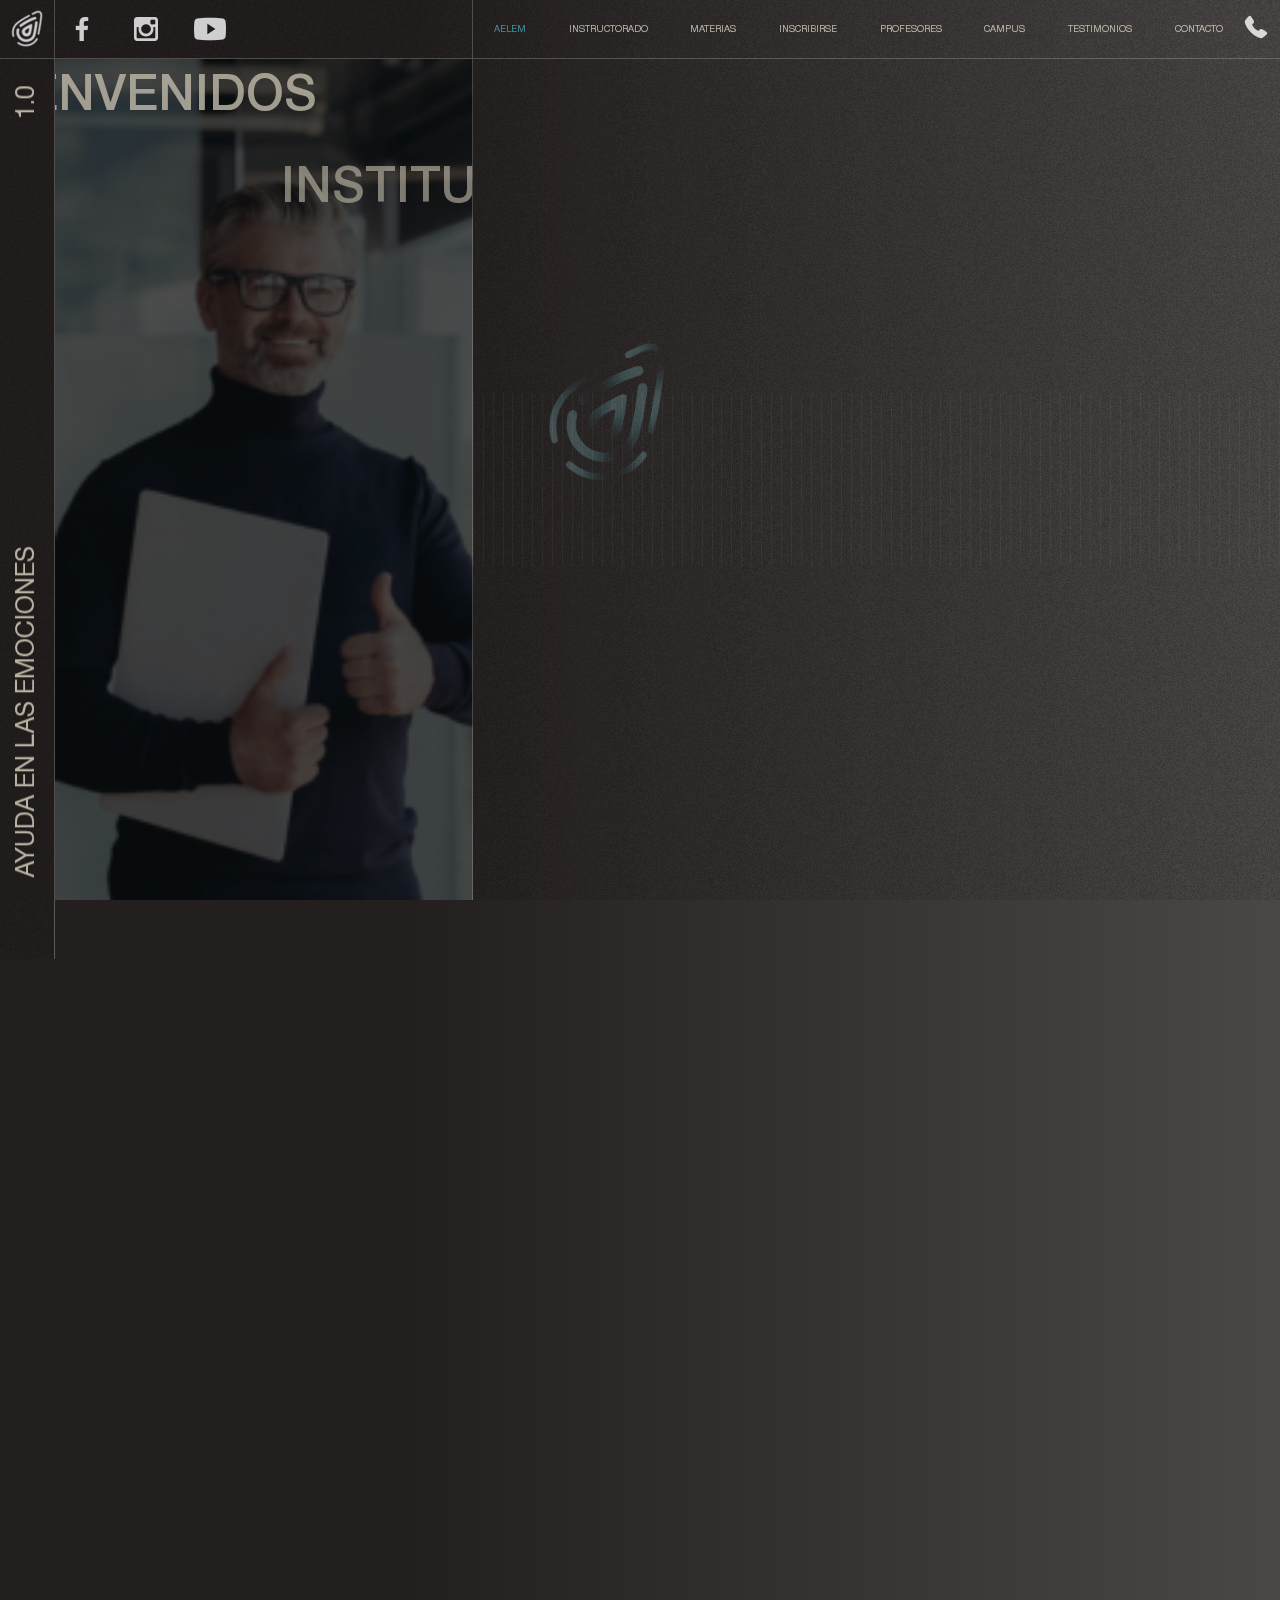
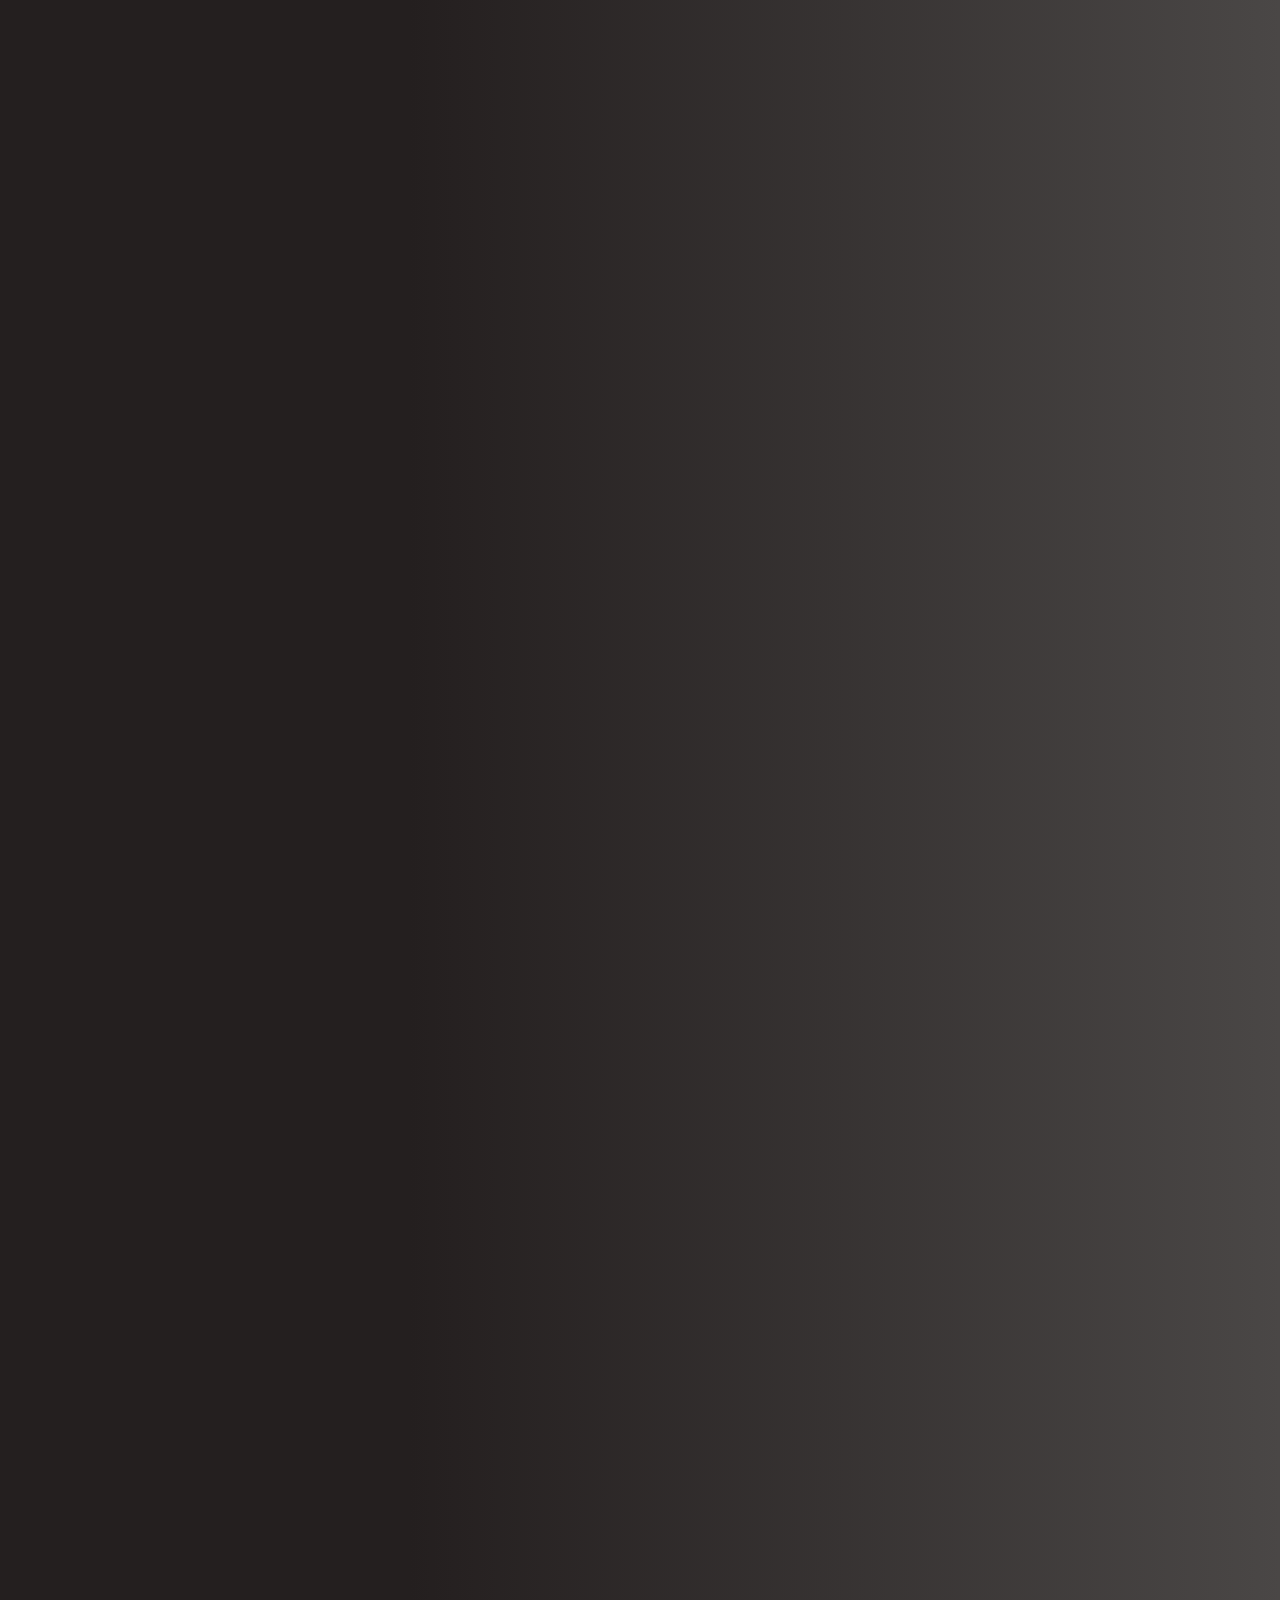
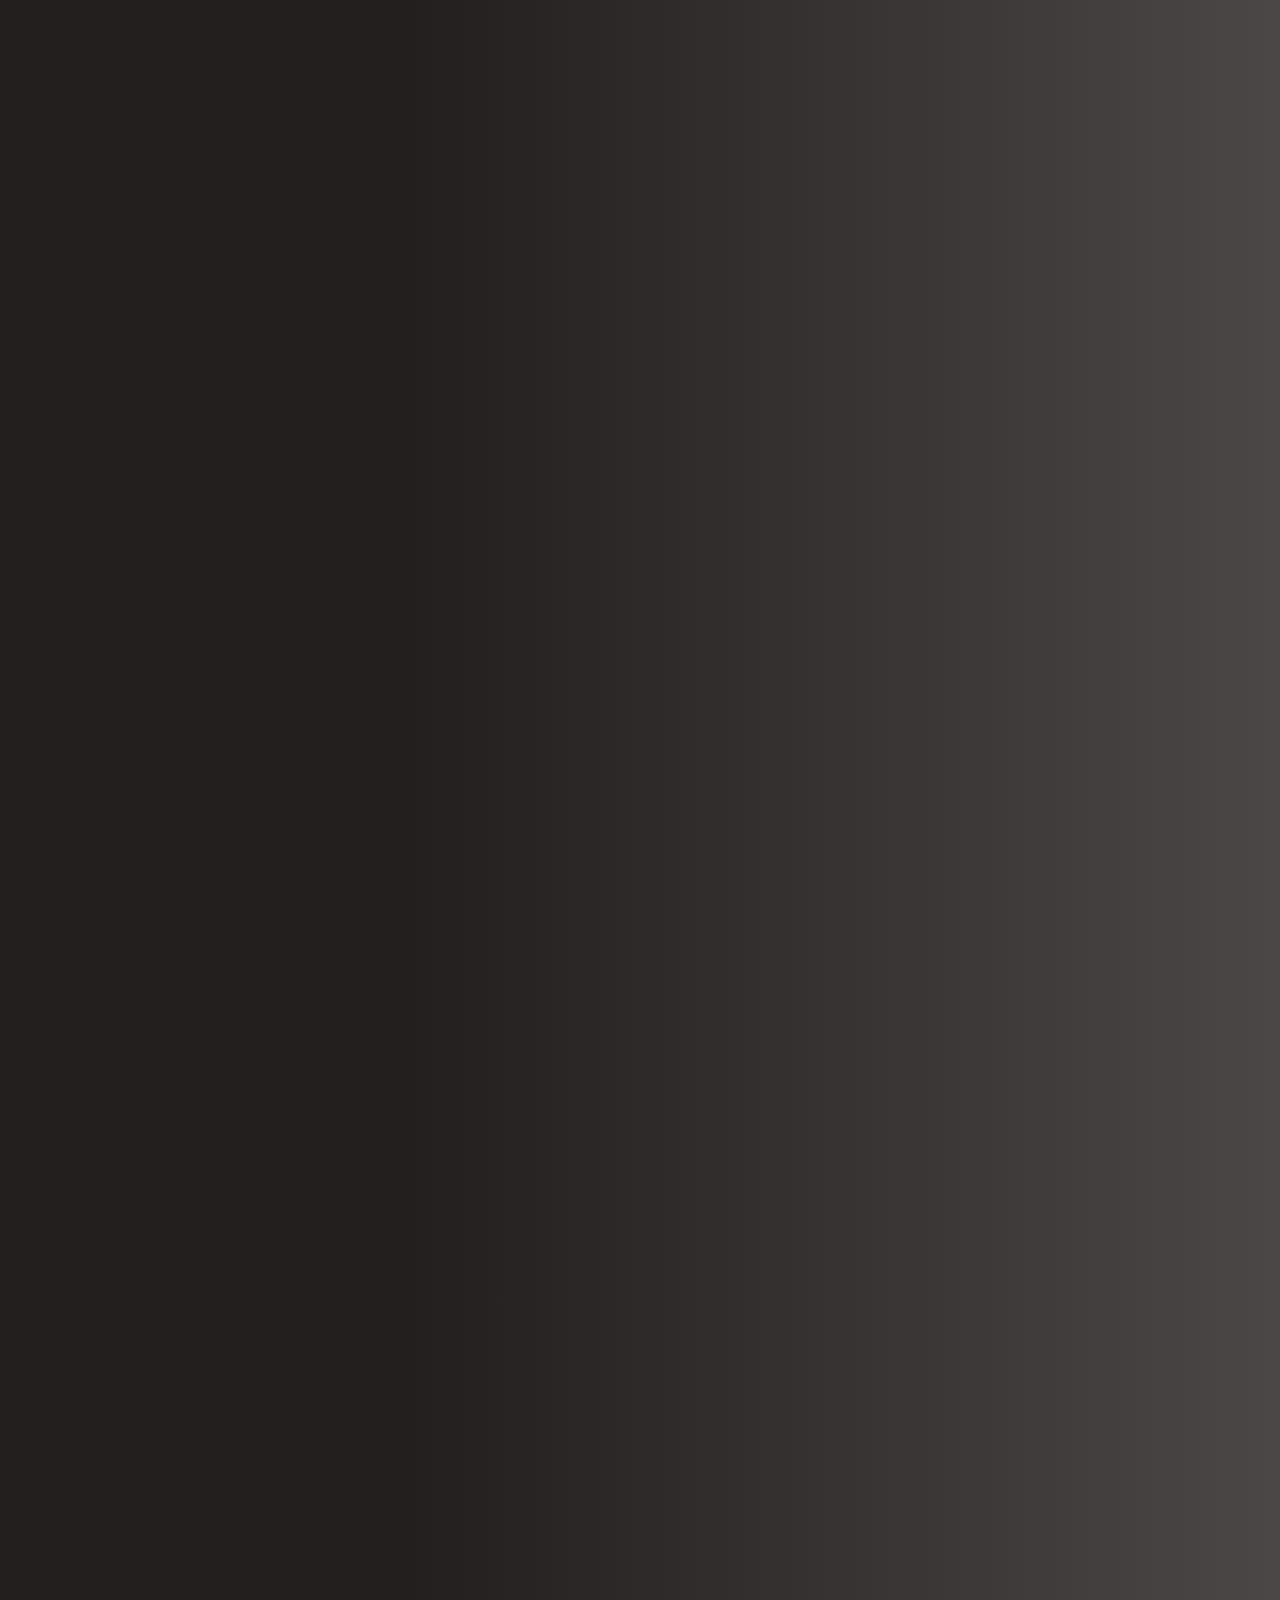
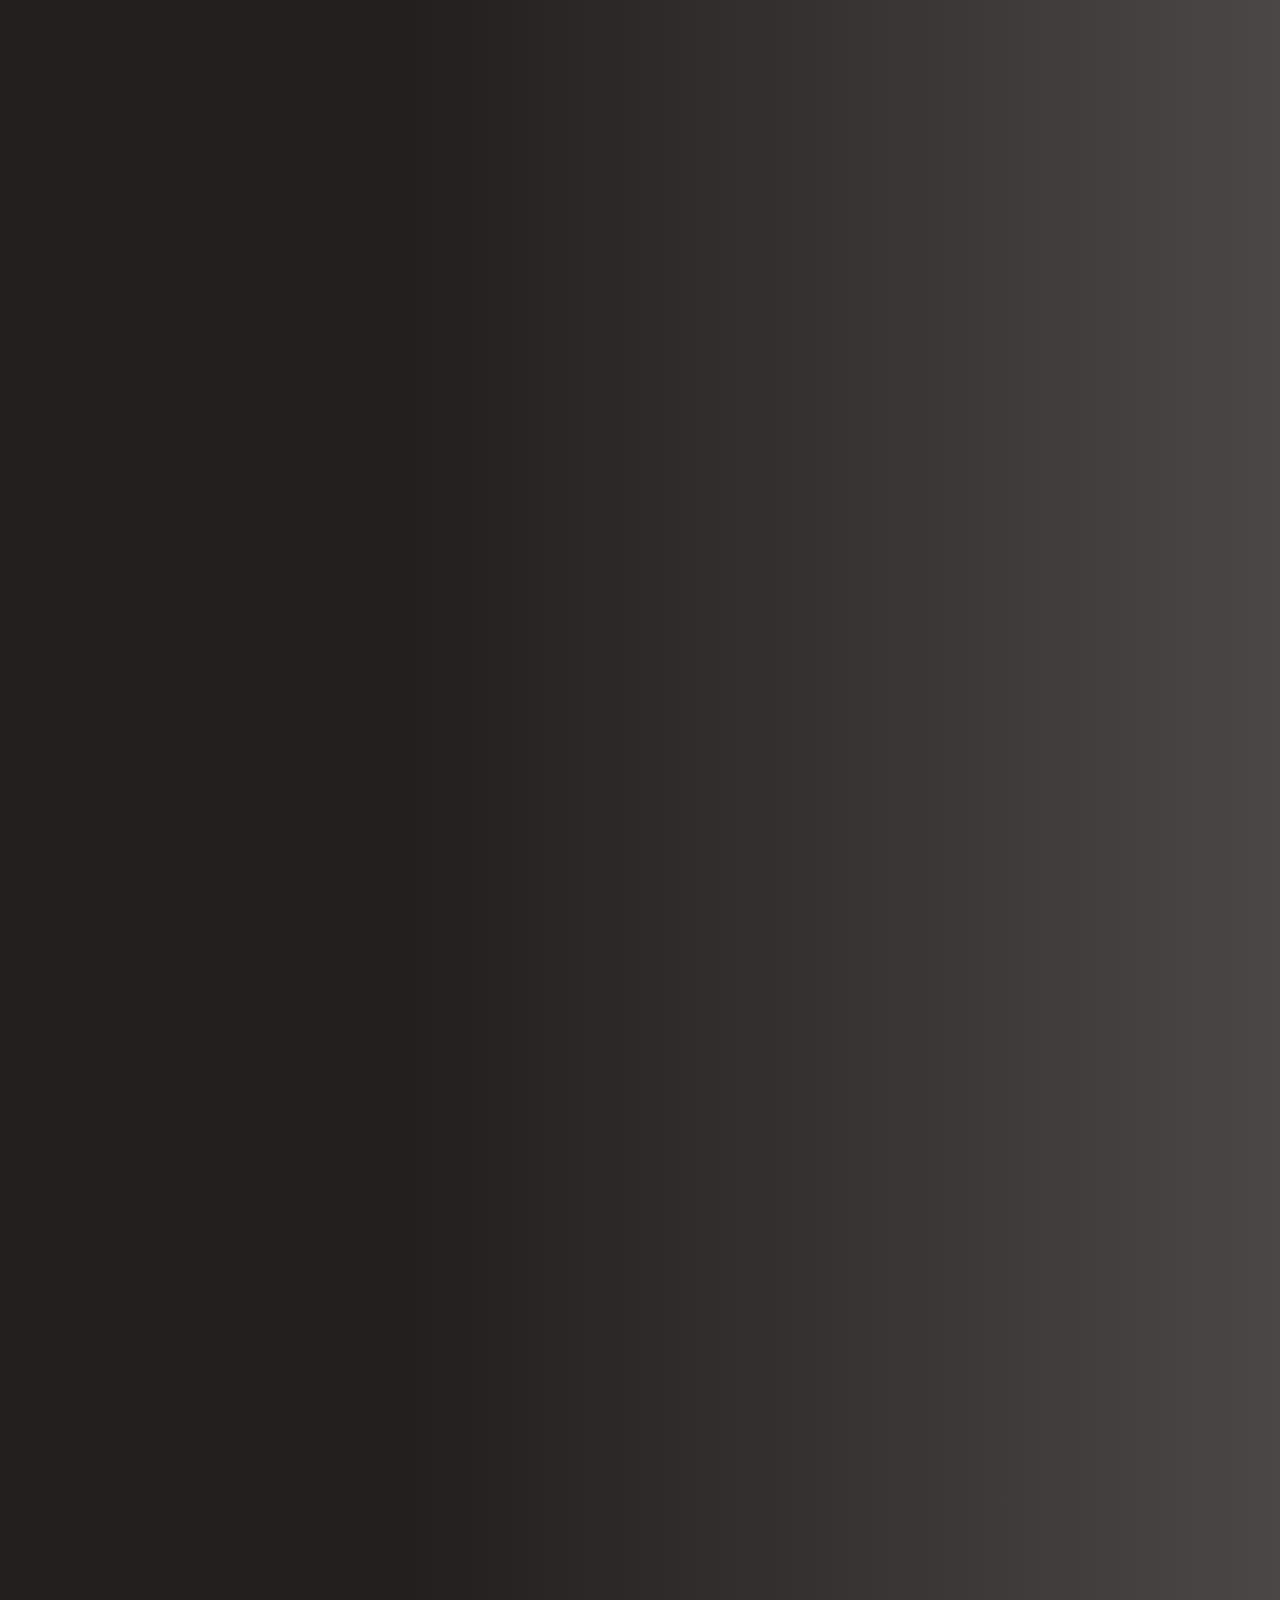
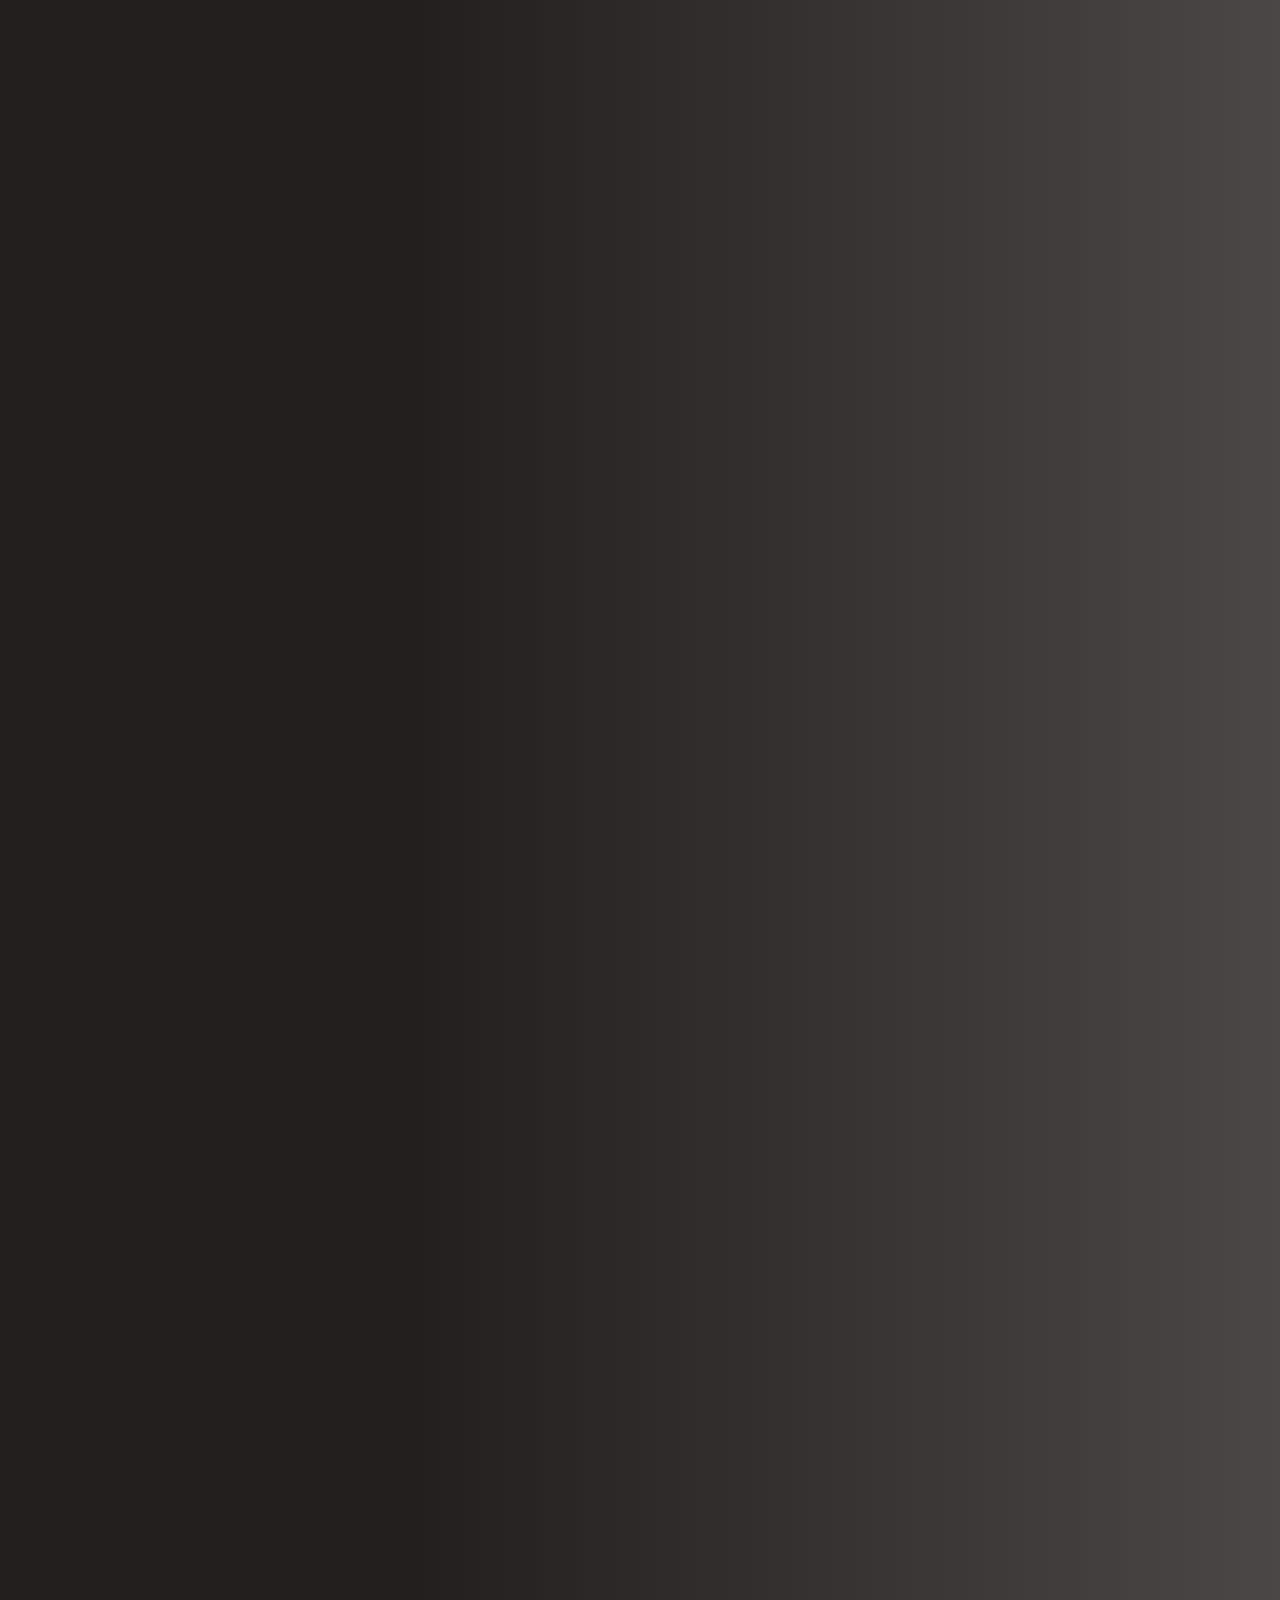
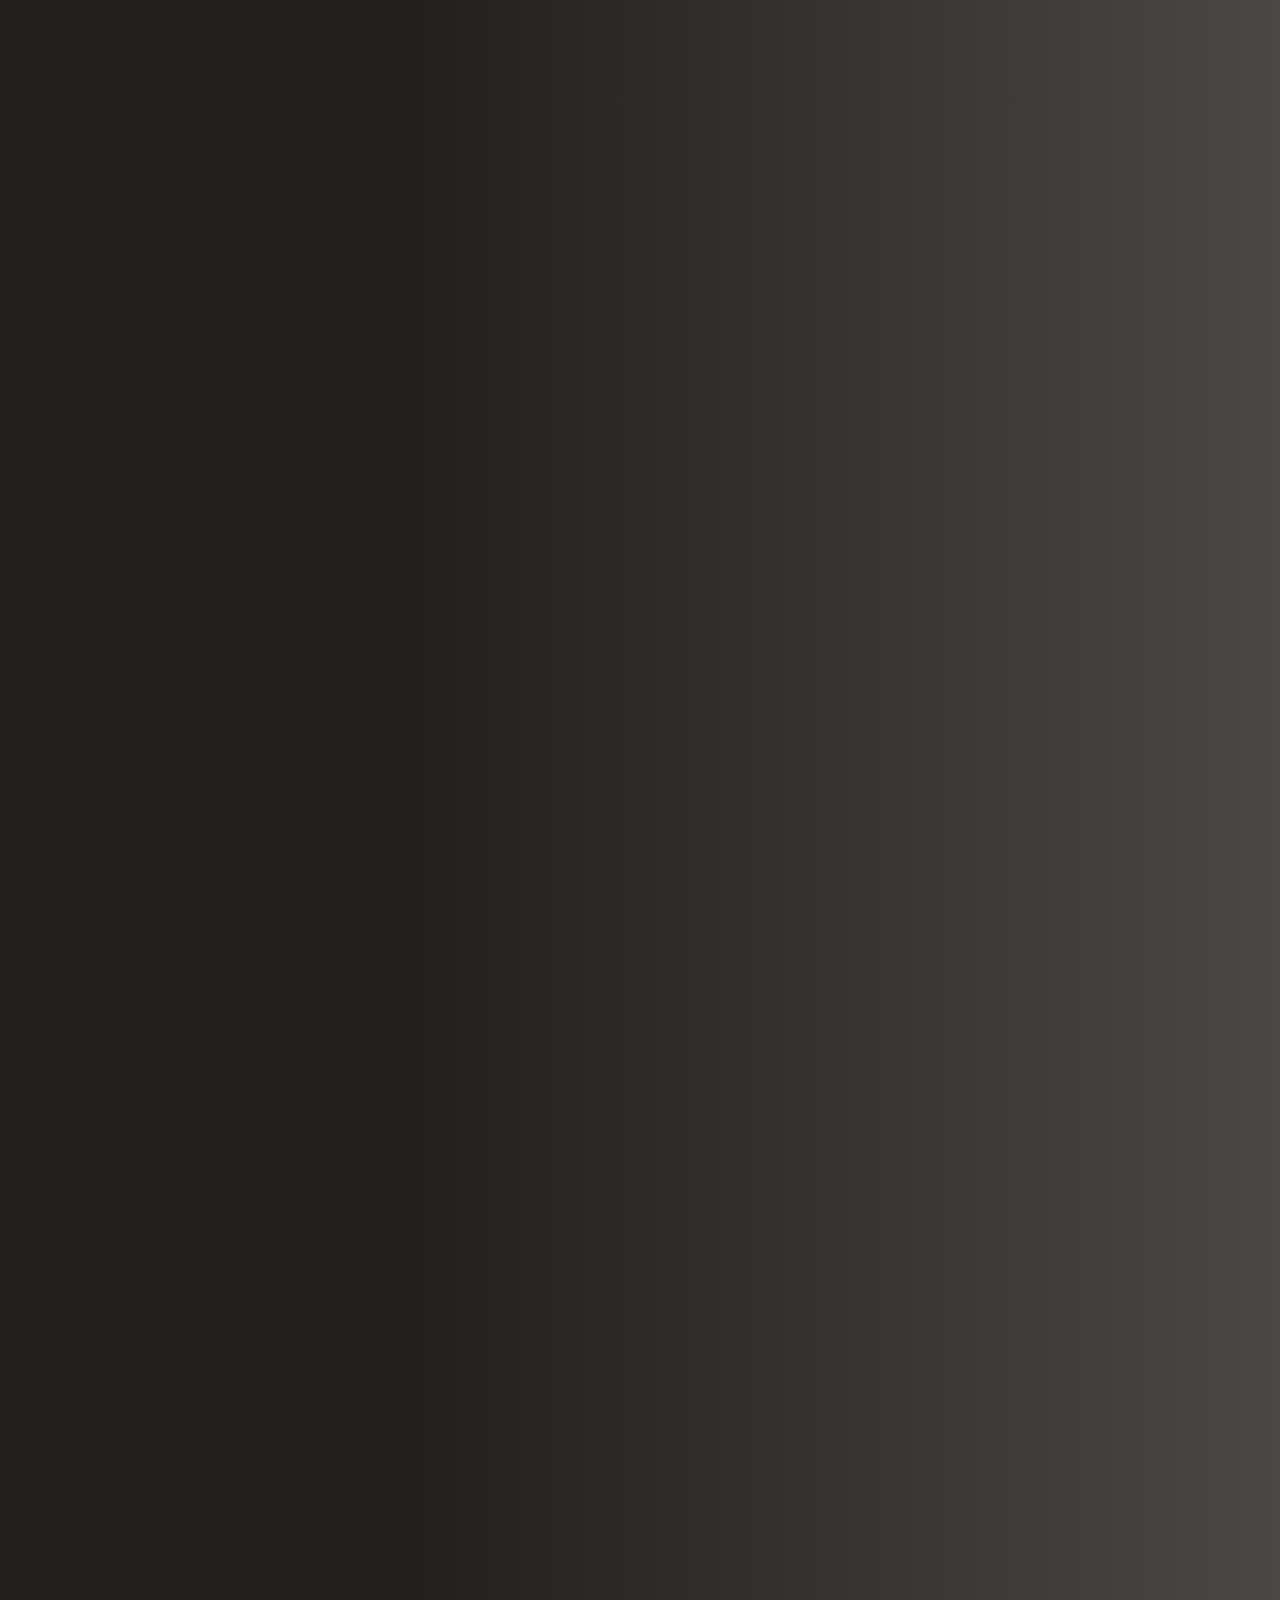
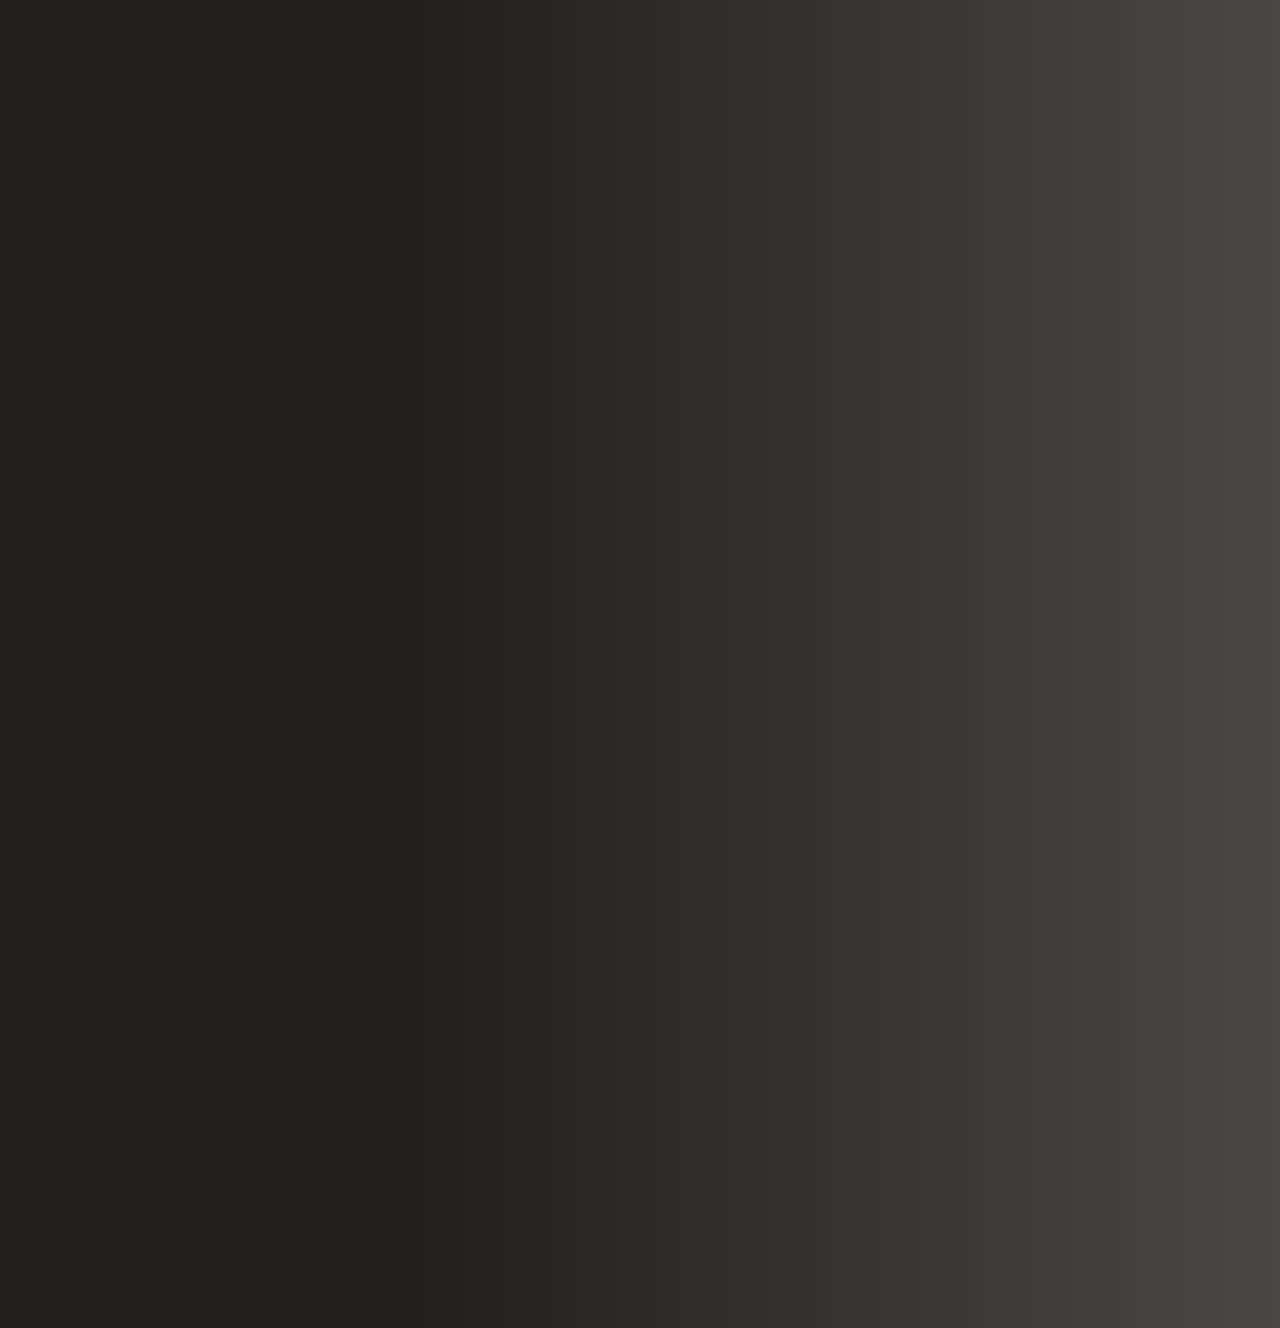
==== commit 0eeaaa1f: "se agregaron imagenes de fondo a las secciones de INICIO" ====
--- a/index.html
+++ b/index.html
@@ -218,7 +218,7 @@
                 </ul>
               </div>
               <div class="content">
-                <div class="content__left">
+                <div class="content__left" style="background-image: url(images/profesor.png); background-size: cover; background-repeat: no-repeat; background-position: center center;">
                   <div class="content__title">
                     <div class="h1">Bienvenidos al </div>
                     <div class="h1">Instituto</div>
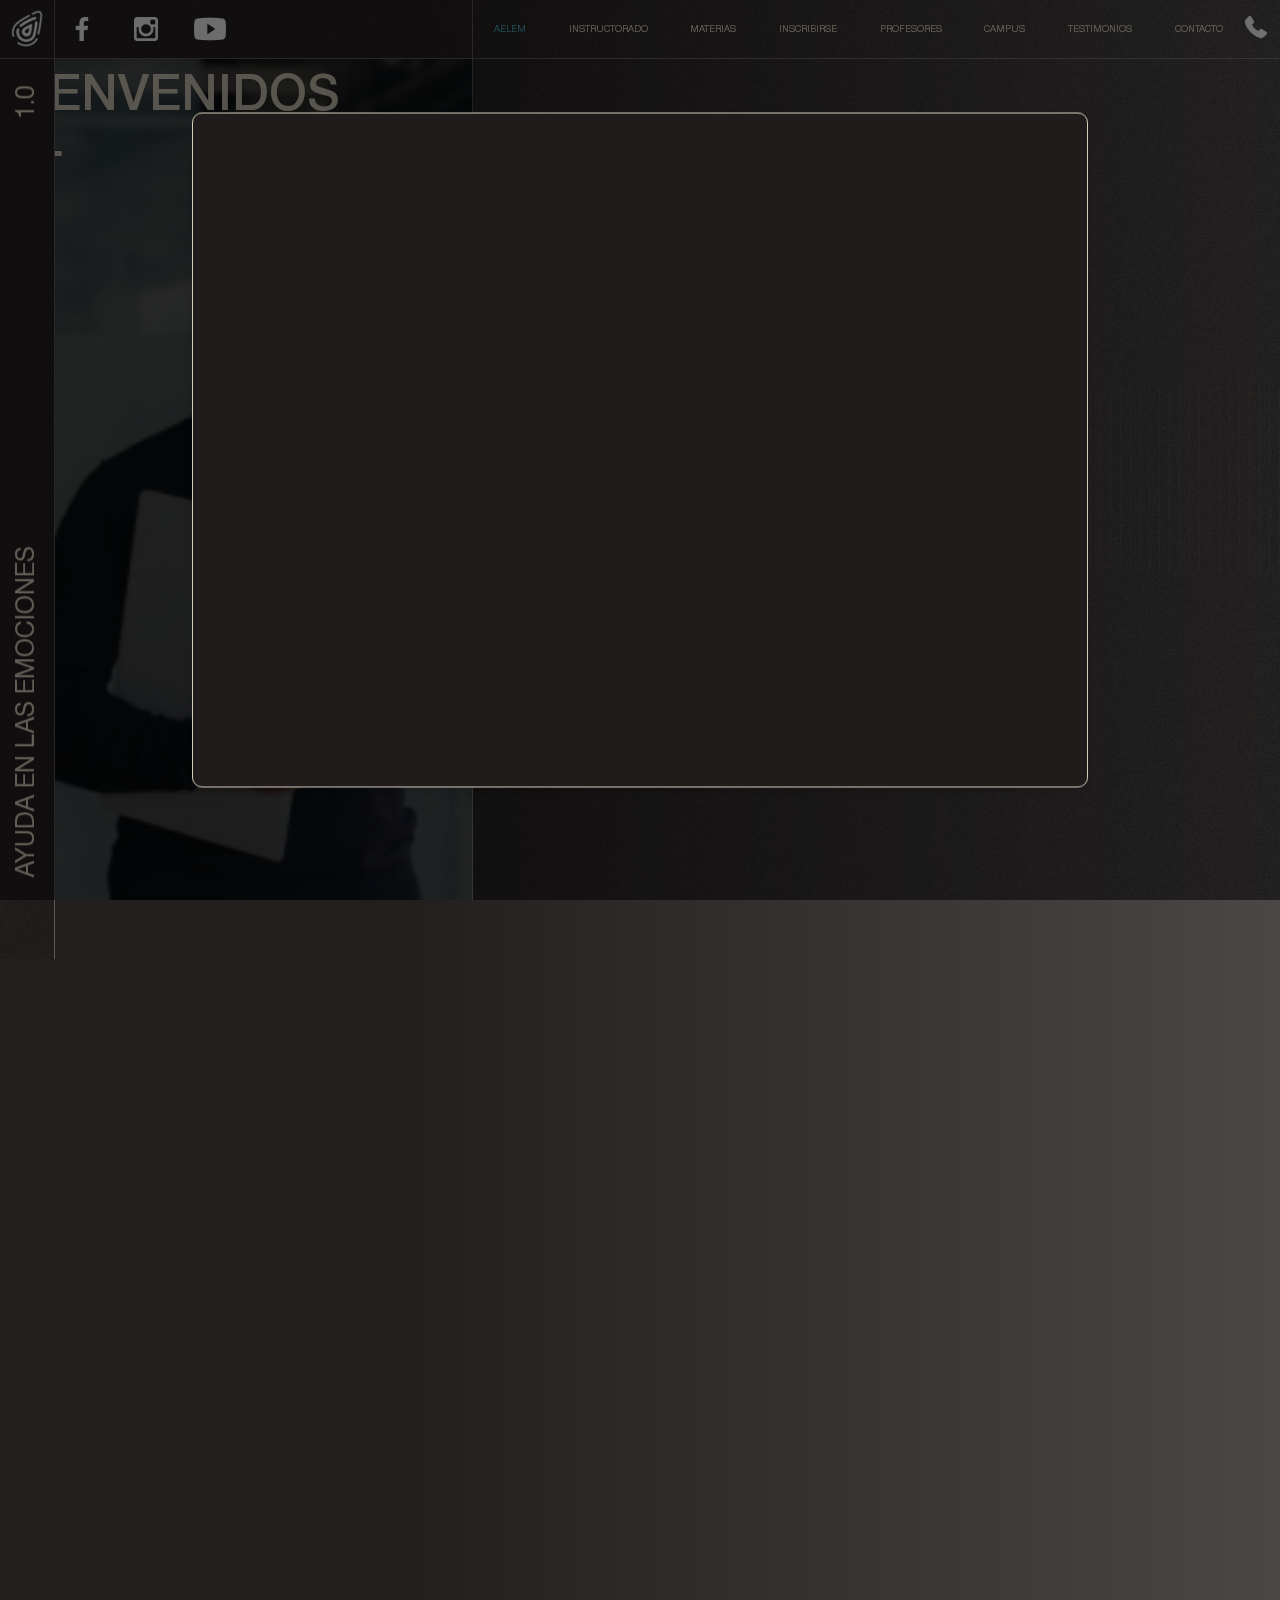
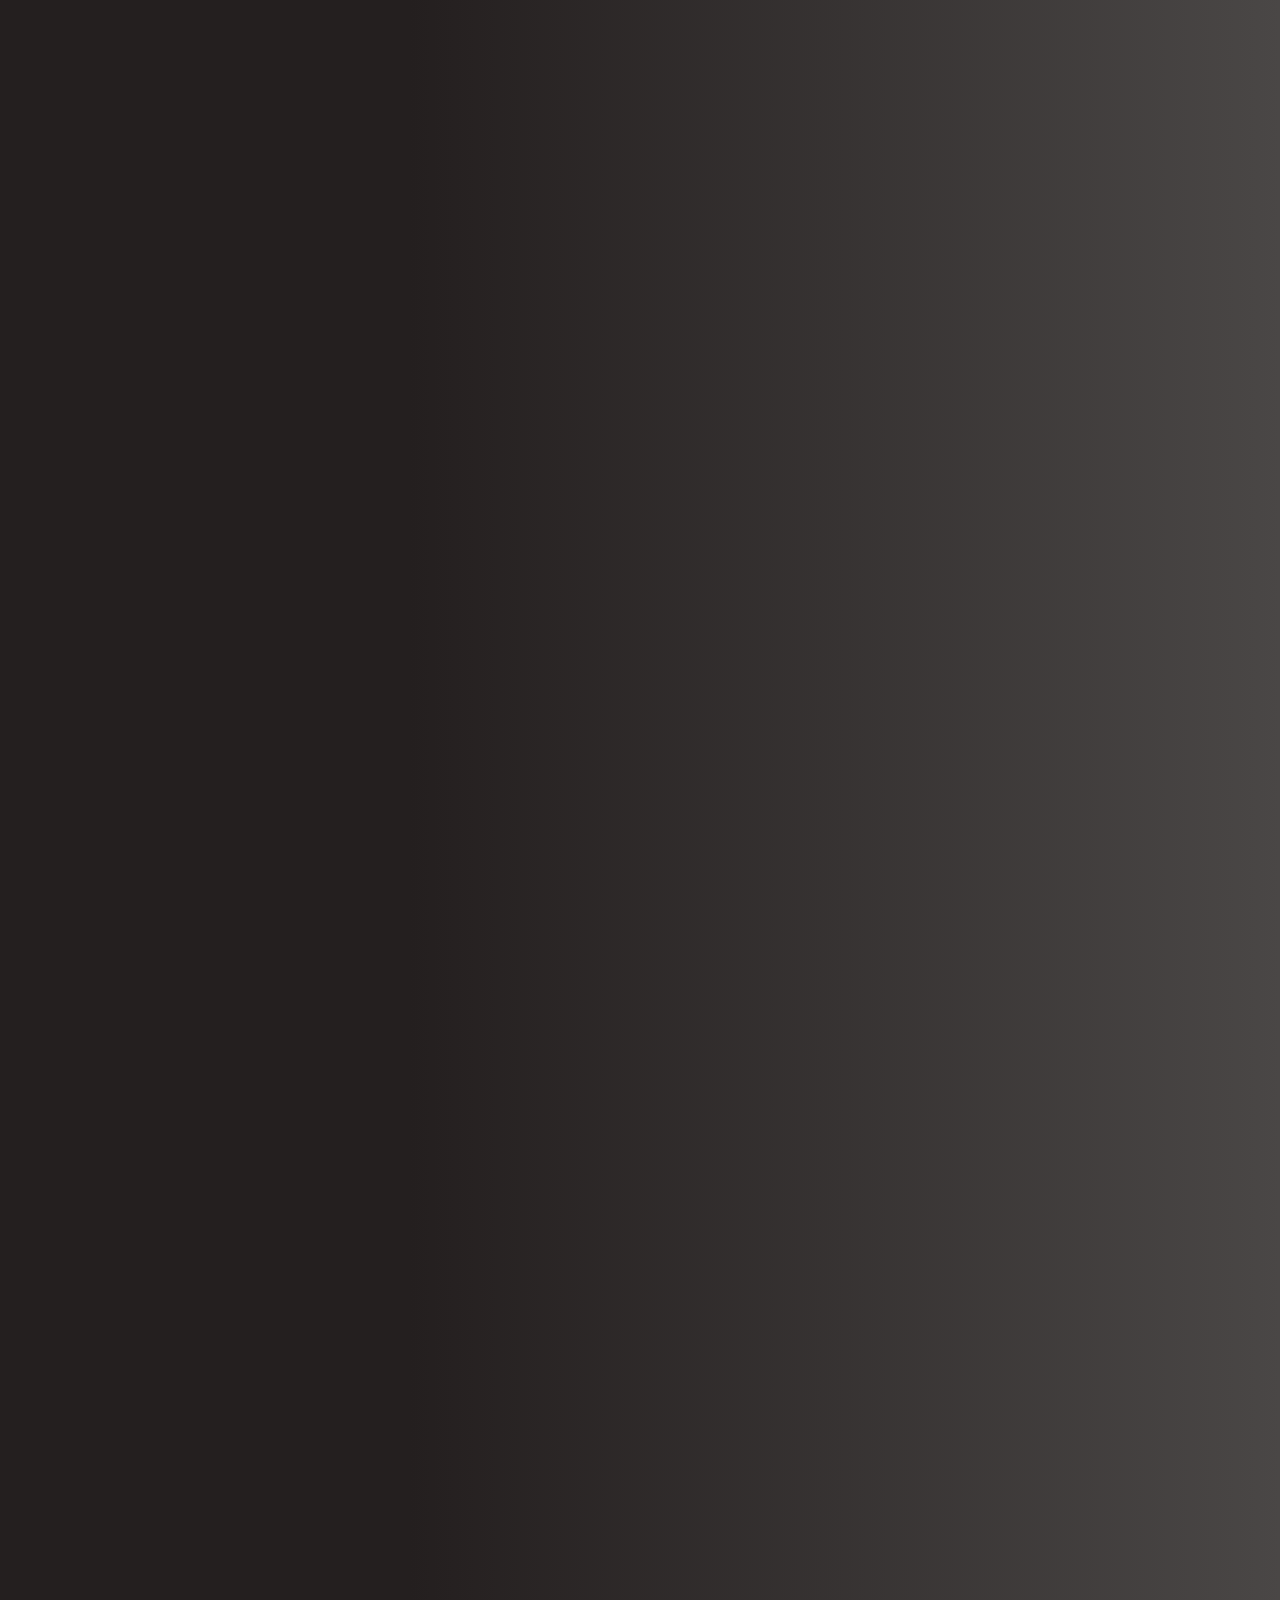
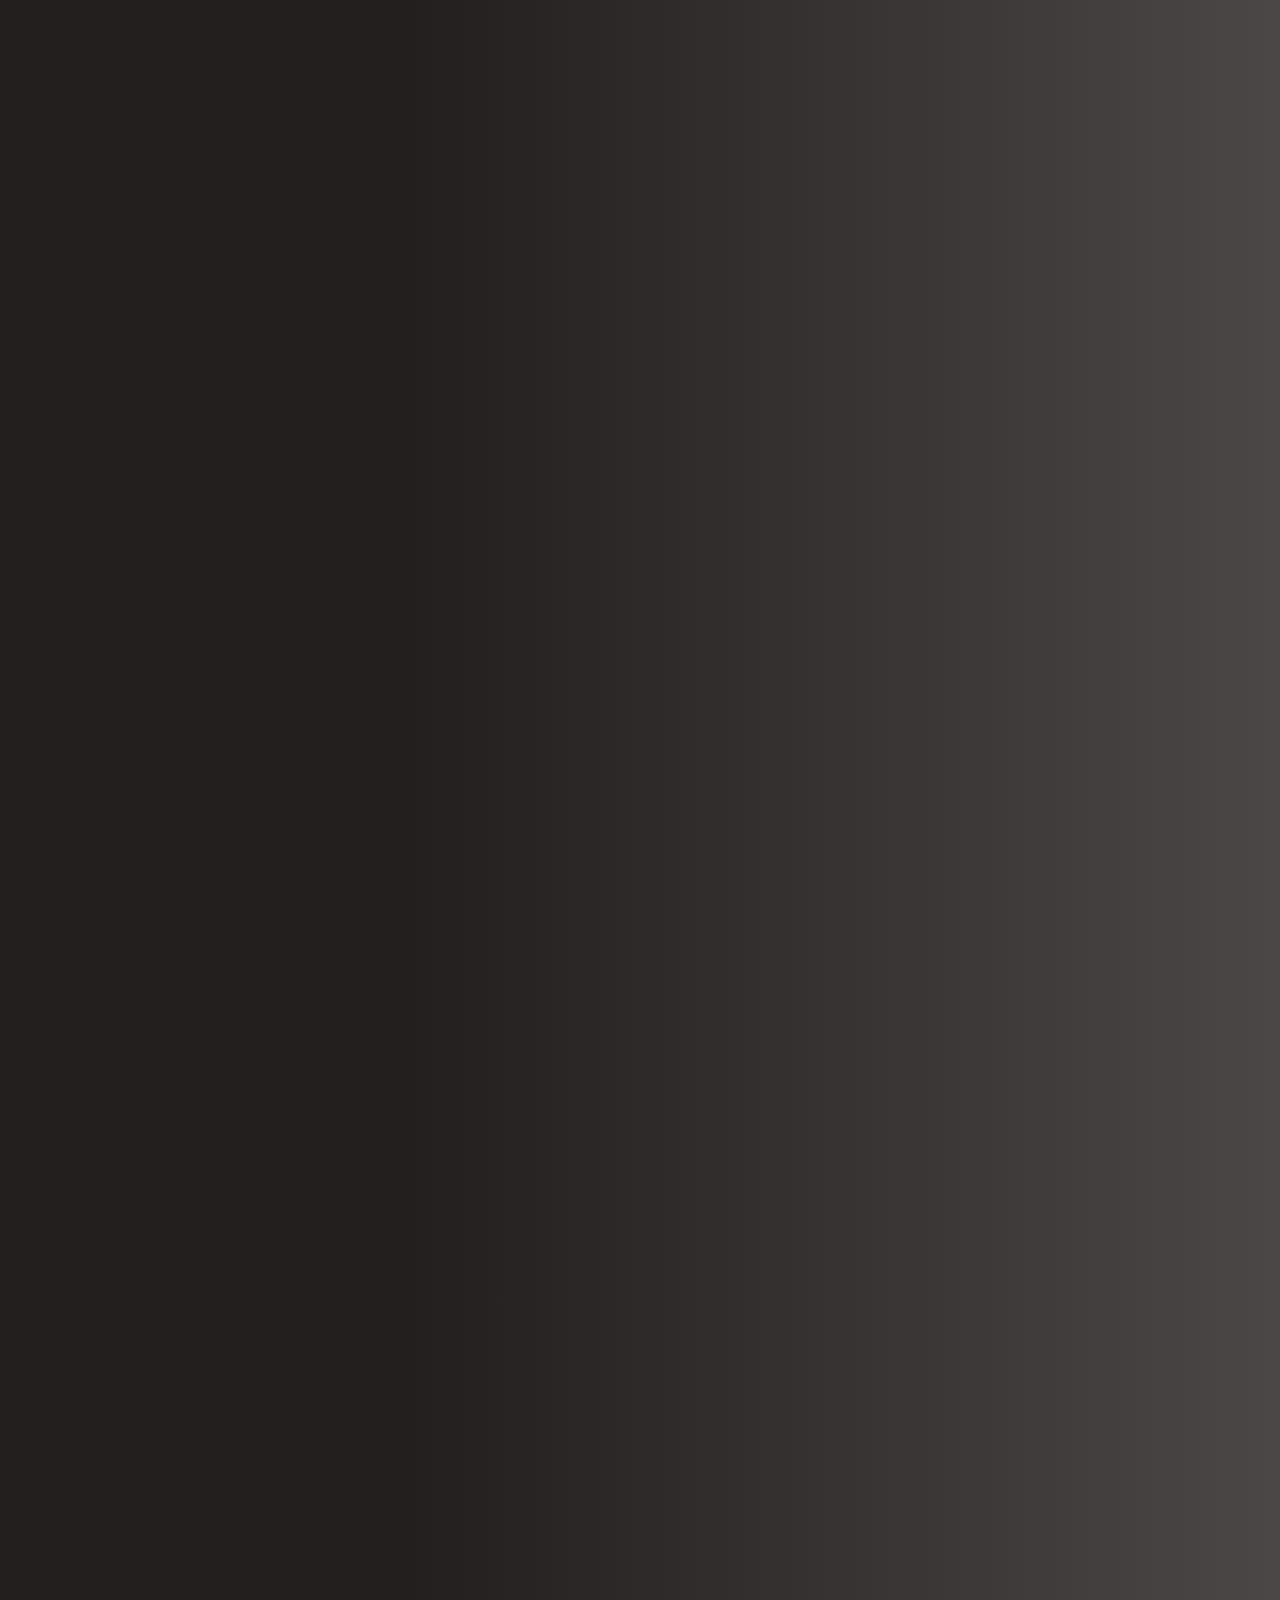
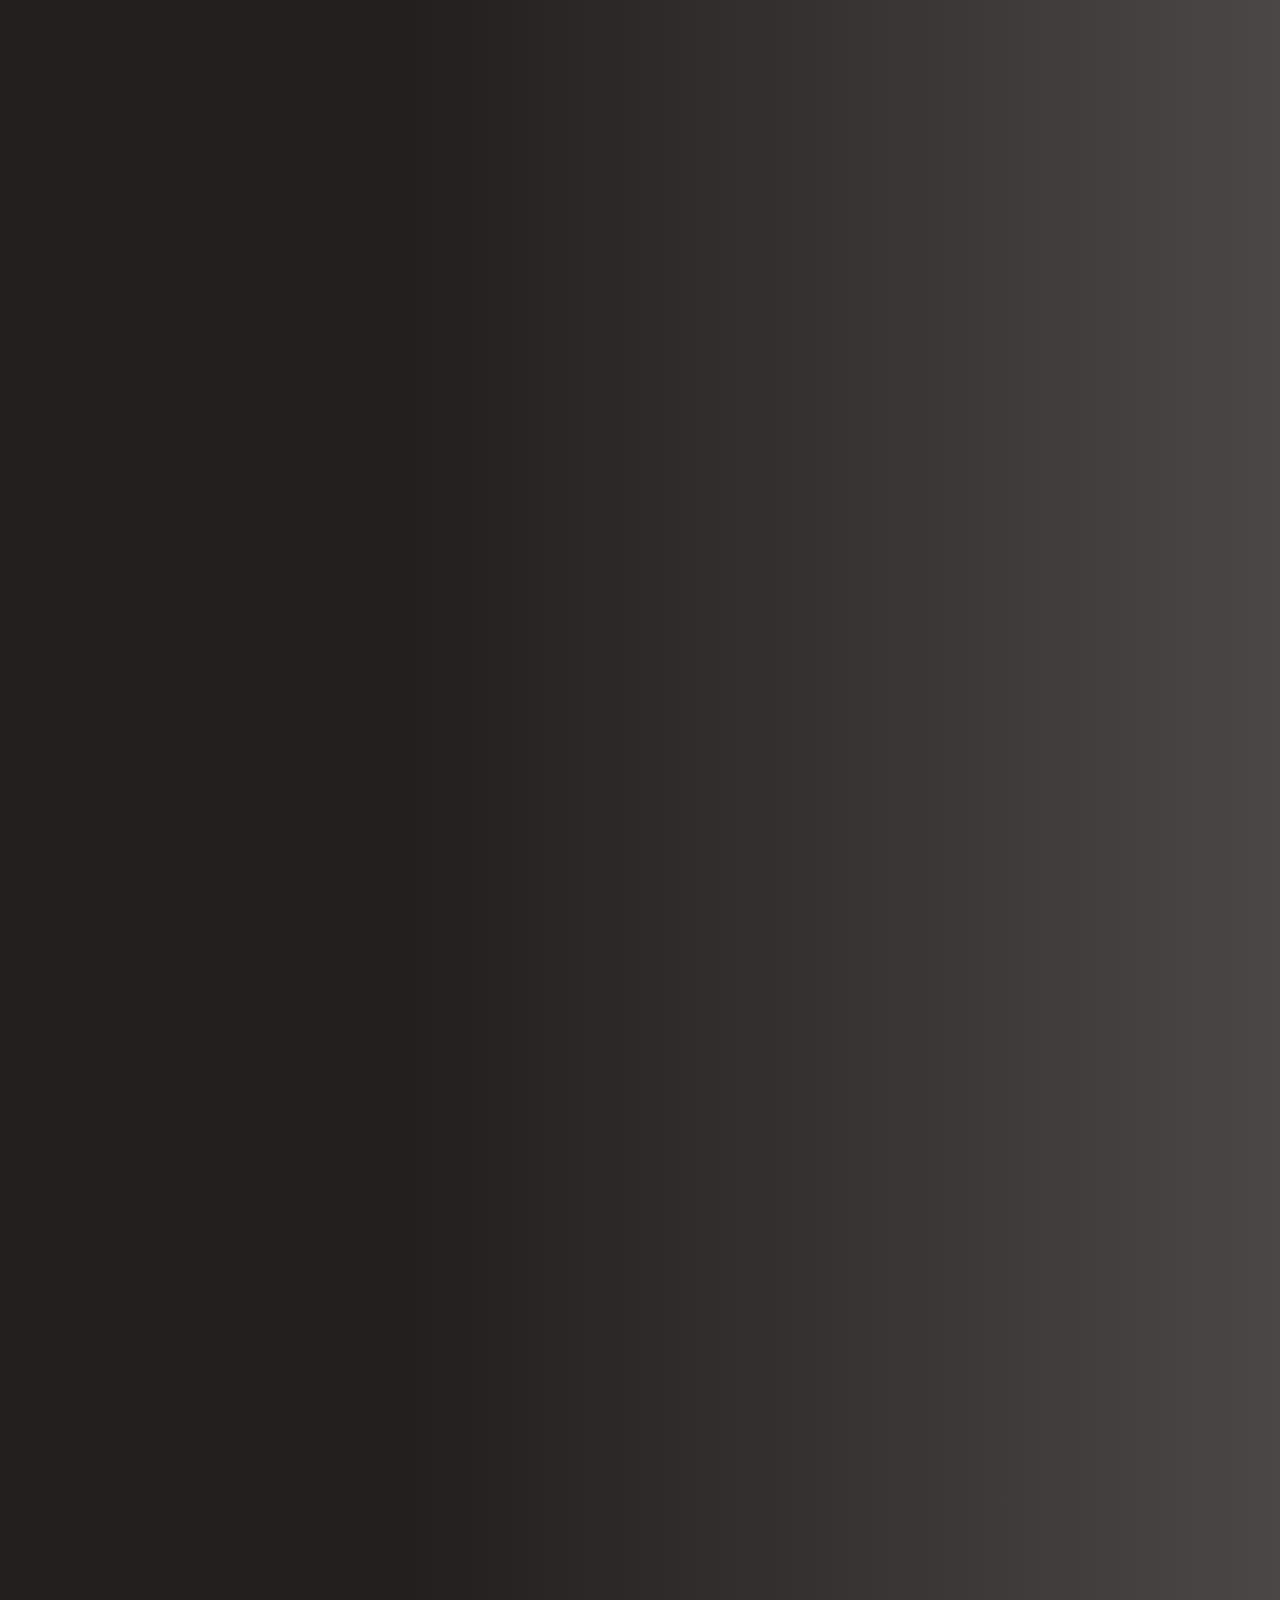
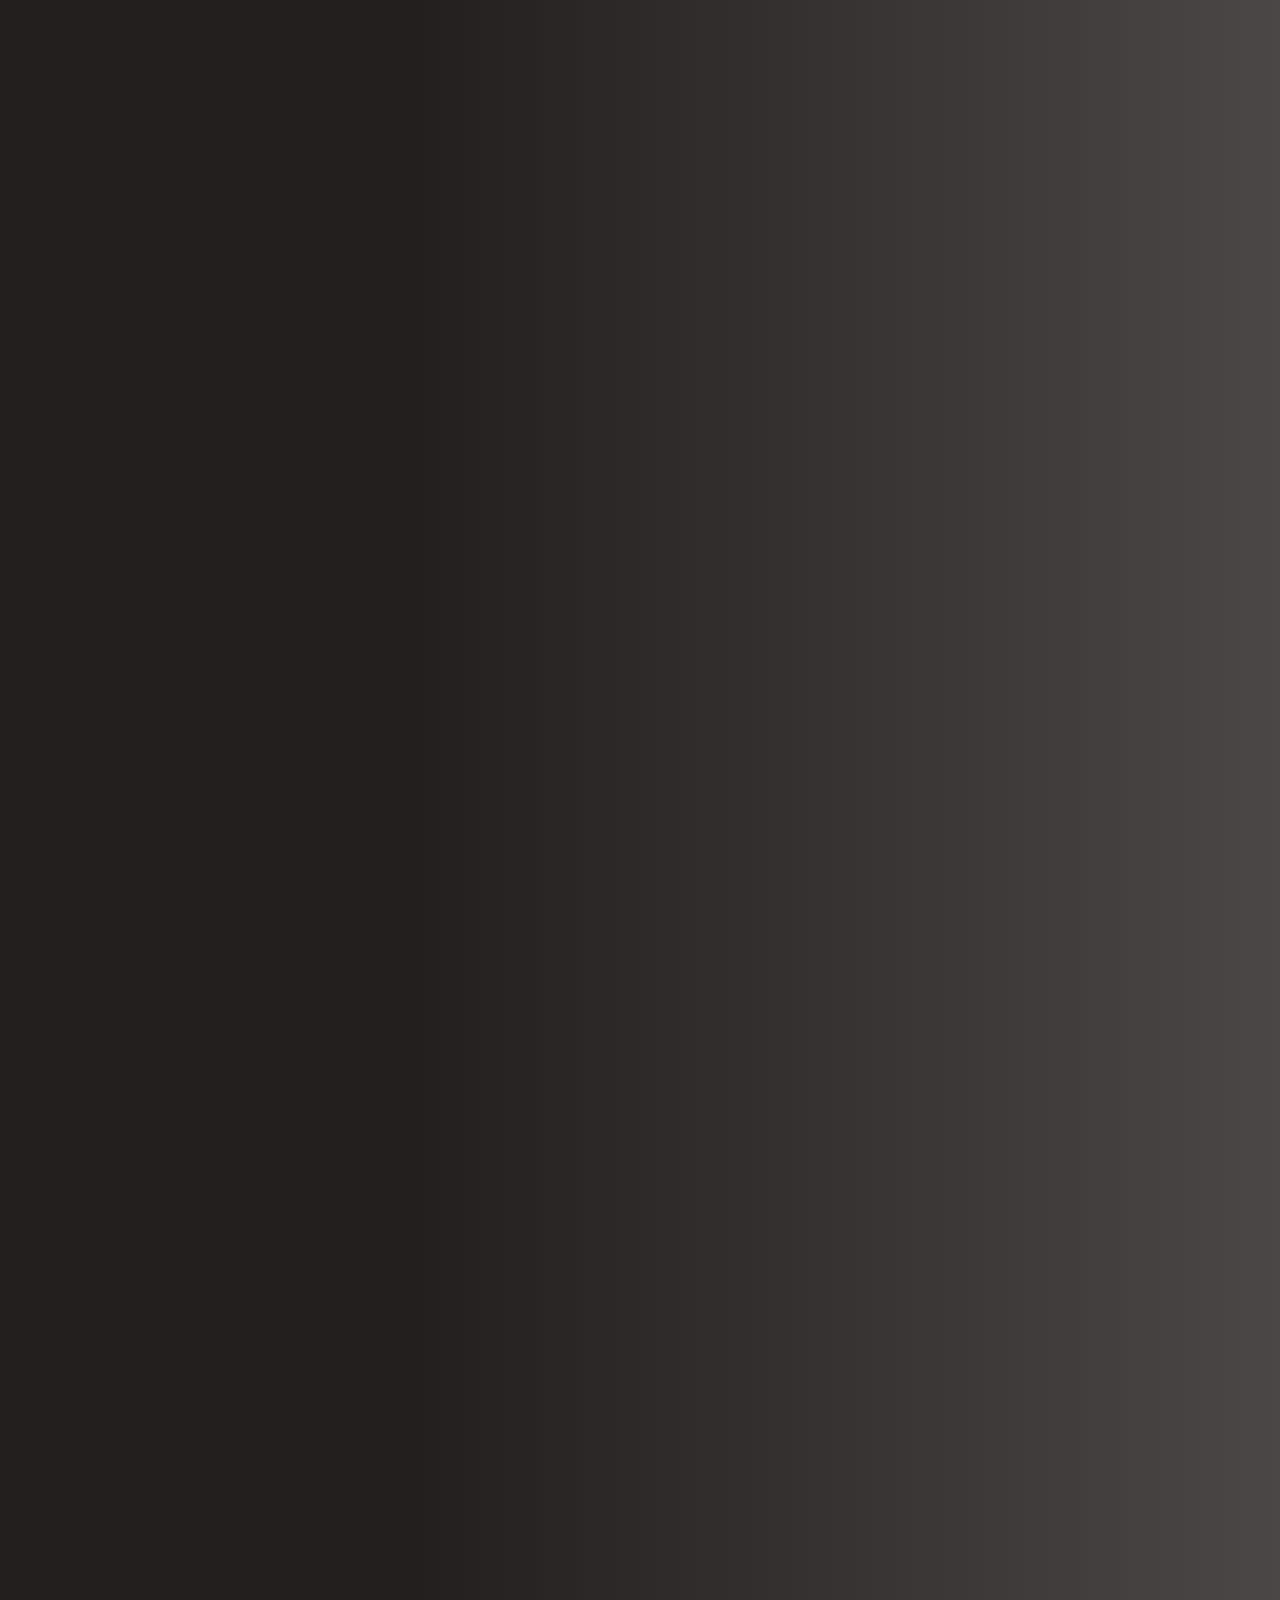
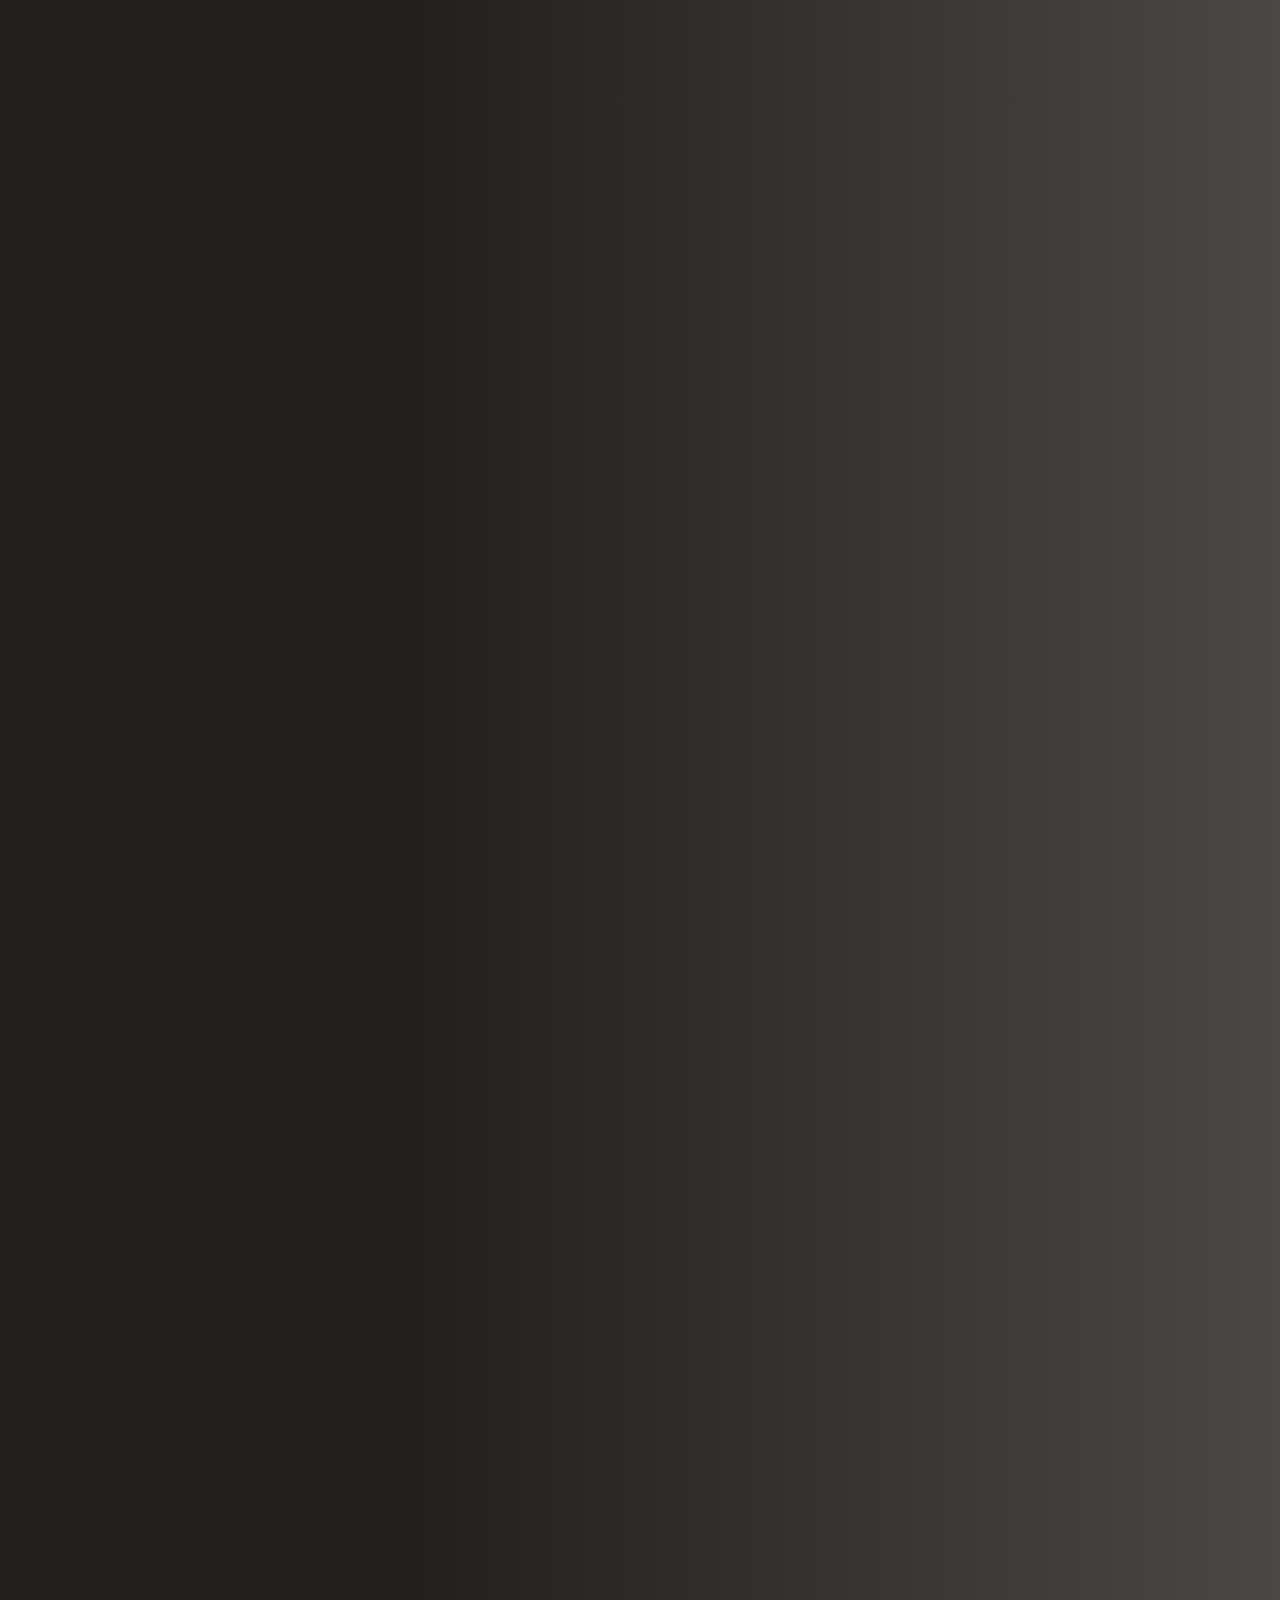
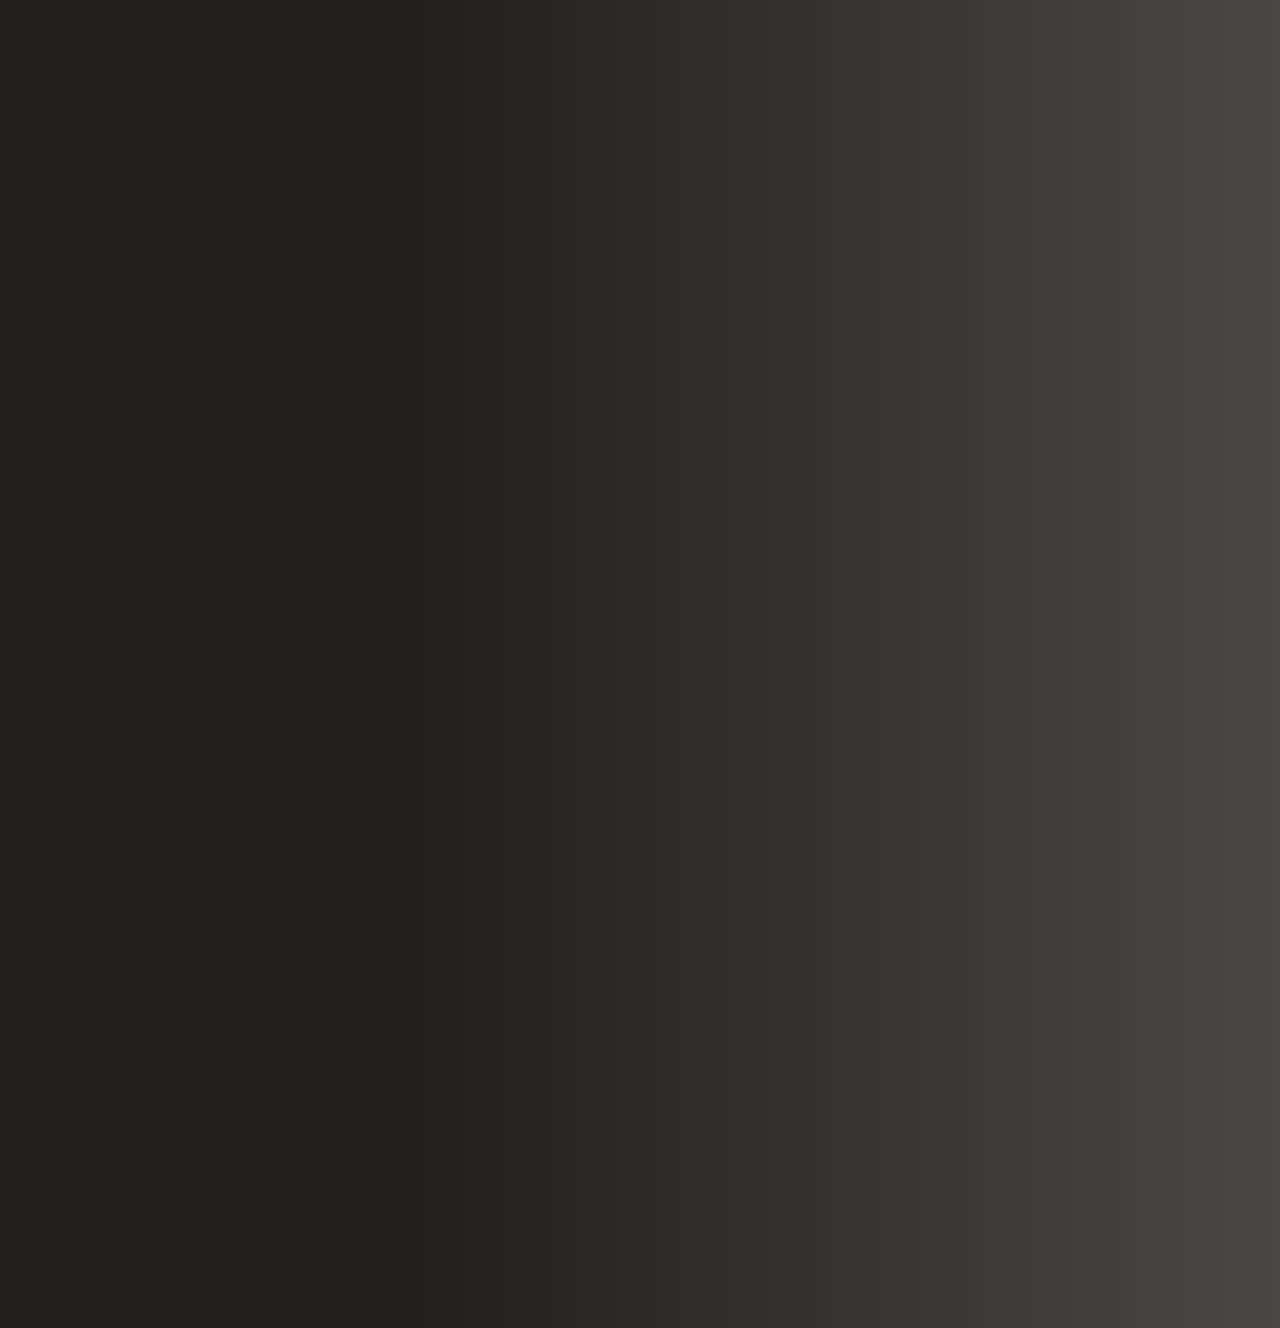
==== commit 3f68b46d: "Se agregó al Popup para Desktop perdón, hubo un error en el commit anterior" ====
--- a/index.html
+++ b/index.html
@@ -129,7 +129,7 @@
       }
     </style>
   </head>
-  <body onload="reproducirAudio()" id="Body">
+  <body onload="mostrarPopup()" id="Body">
     
     <div id="preloader">
       <div class="loader">
@@ -647,22 +647,92 @@
           </audio>
         </div>
       </div>
+
+      <div class="overlay" id="overlay"></div>
+                
+      <div class="popup" id="popup">
+      <div class="botoncierre">
+        <img src="img/close (1).png" class="cerrarPopup" id="cerrarPopup">
+      </div>
+        <br>
+        <iframe class="videoPopup" src="https://player.vimeo.com/video/863641962?badge=0&amp;autopause=0&amp;player_id=0&amp;app_id=58479"  allow="autoplay"></iframe>
+    </div>
+    <script>
+      // Función para mostrar la ventana emergente
+      function mostrarPopup() { 
+        document.getElementById("popup").style.display = "block";
+        document.getElementById("overlay").style.display = "block";
+        setTimeout(function () {
+        document.getElementById("popup").classList.add("mostrar-popup");
+    }, 10); // Agregar una pequeña demora para permitir la transición
+}
+      
+      // Función para cerrar la ventana emergente
+      function cerrarPopup() {
+        document.getElementById("popup").classList.remove("mostrar-popup");
+          document.getElementById("overlay").style.display = "none";
+      }
+      
+    
+      document.getElementById("cerrarPopup").addEventListener("click", cerrarPopup);
+  </script>
+    <style>
+      /* Estilos para la ventana emergente */
+      .videoPopup{
+        width: 99%;
+        height: 95%;
+        margin-top: -1.3%;
+        margin-bottom: 2.5%;
+        border-radius: 15px;
+      }
+      .botoncierre{
+        display: flex;
+        flex-direction: column;
+        justify-content: flex-end;
+      }
+      .cerrarPopup{
+        margin-left: 97.5%;
+        margin-right: 2.5%;
+        height: 16px;
+        width:16px;
+        padding: 0px;
+      }
+      .popup {
+          display: none;
+          position: fixed;
+          top: 100%;
+          left: 50%;
+          transform: translate(-50%, -50%);
+          width: 30px;
+          overflow: hidden;
+          padding: 20px;
+          opacity:0;
+          box-shadow: 0 4px 6px rgba(0, 0, 0, 0.1);
+          z-index: 1000;
+          border-radius: 10px;
+          background-color: #201c1c;
+          border: 0.5px solid #d3cdba;
+          transition: 0.8s ease-in-out;
+         
+      }
+      .mostrar-popup {
+          opacity: 1;
+          top:50%;
+          width: 70%;
+          height: 75%;
+      }
+      .overlay {
+          display: none;
+          position: fixed;
+          top: 0;
+          left: 0;
+          width: 100%;
+          height: 100%;
+          background-color: rgba(0, 0, 0, 0.5);
+          z-index: 999;
+      }
+  </style>
     </main>
-    <!-- <audio id="audioDeCarga">
-      <source src="audio/beautiful-piano-logo-143488.mp3" type="audio/mp3">
-      <source src="audio/beautiful-piano-logo-143488.wav" type="audio/wav">
-      Este navegador no soporta este formato de audio
-    </audio>
-   <script>
-     let x=true;
-     function playAudio(){
-       if(x){
-         alert("s")
-         document.getElementById("audioDeCarga").play();
-         x=false;
-         }
-      }
-    </script>-->
     <script src="js/main.js"></script>
   </body>
 </html>
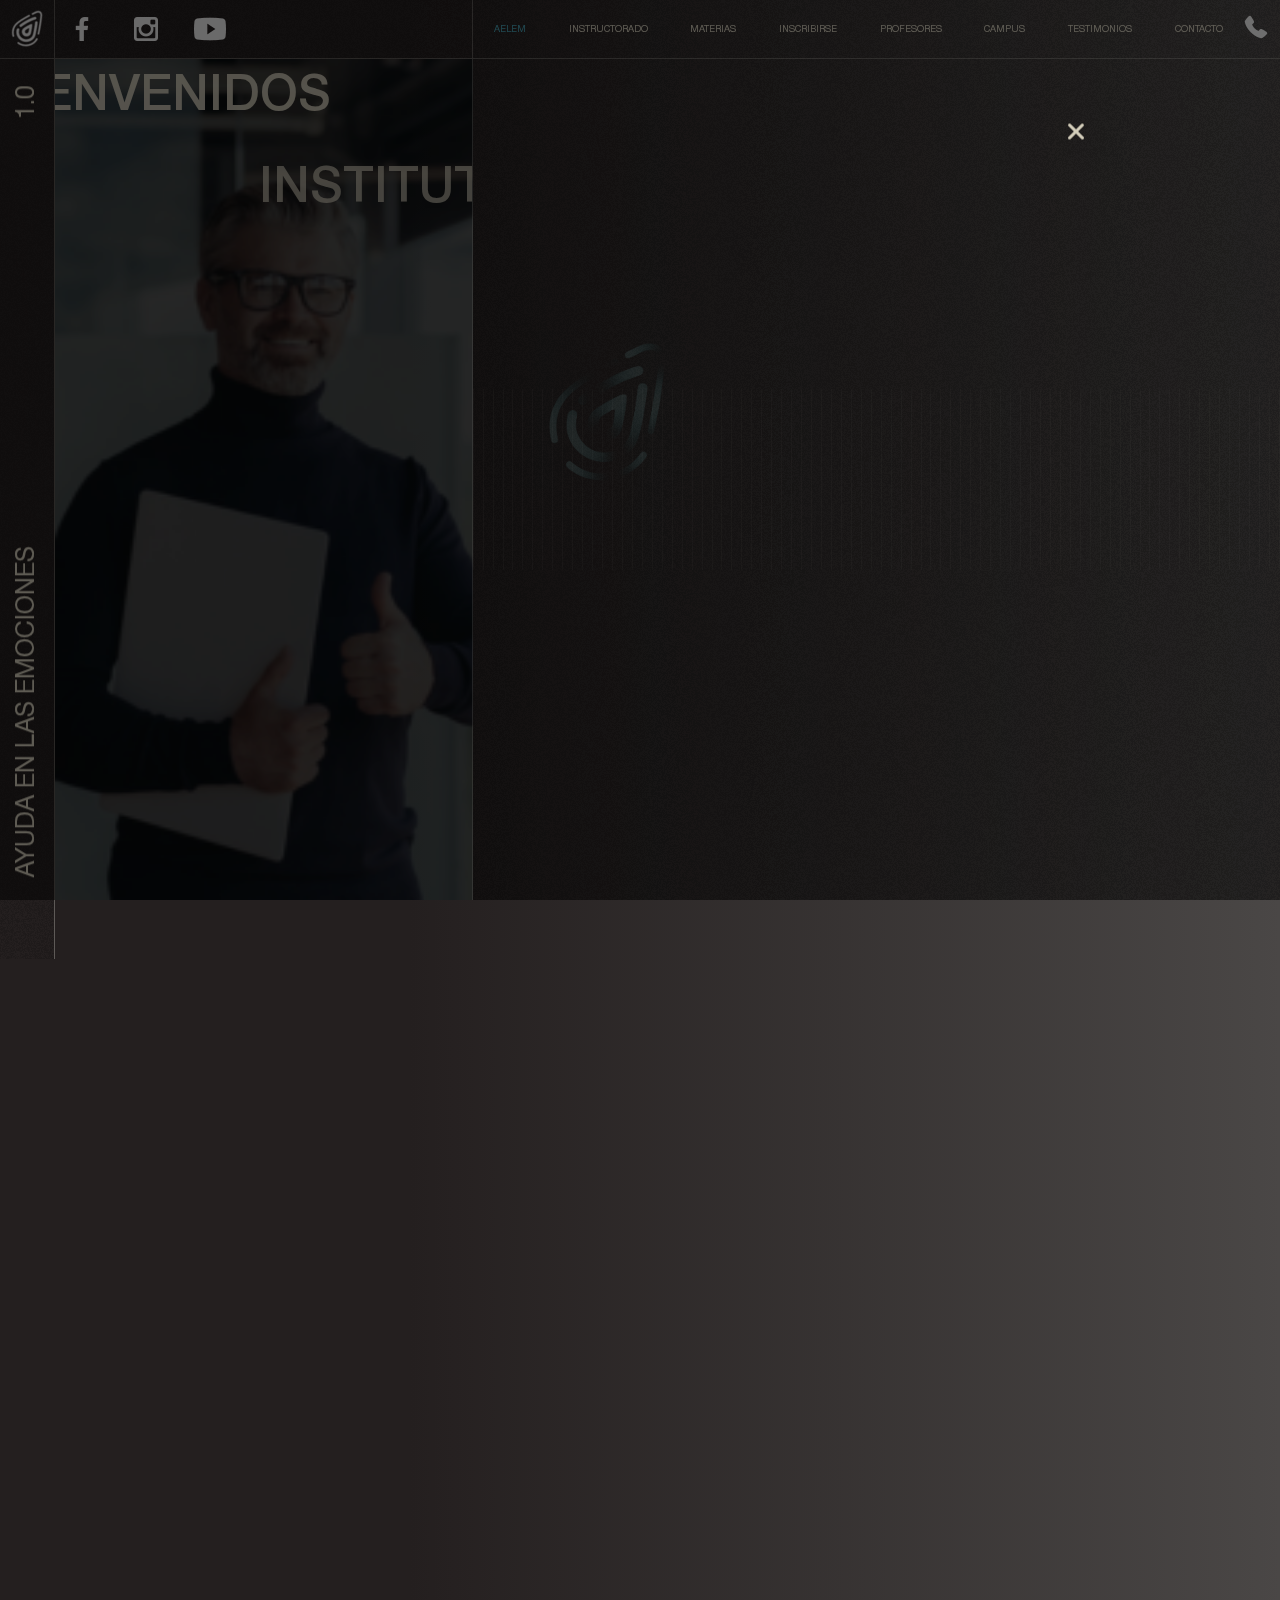
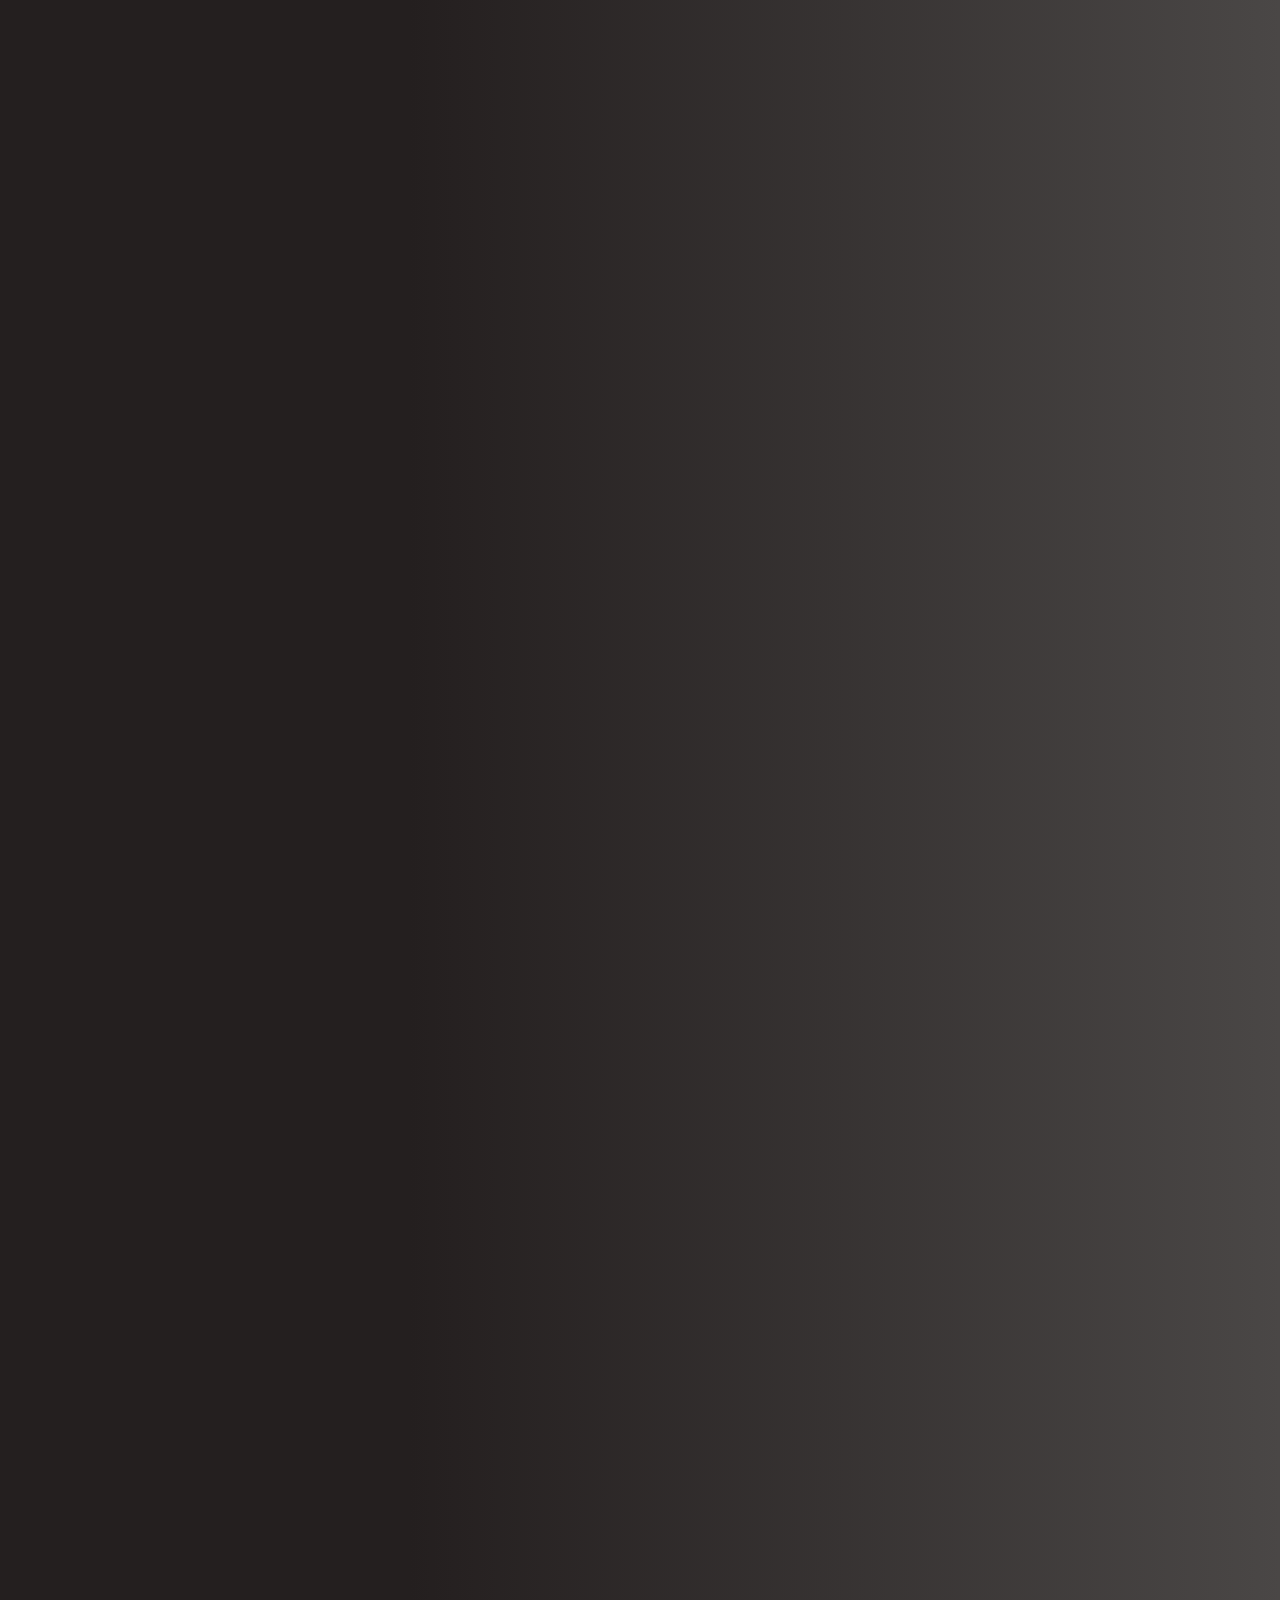
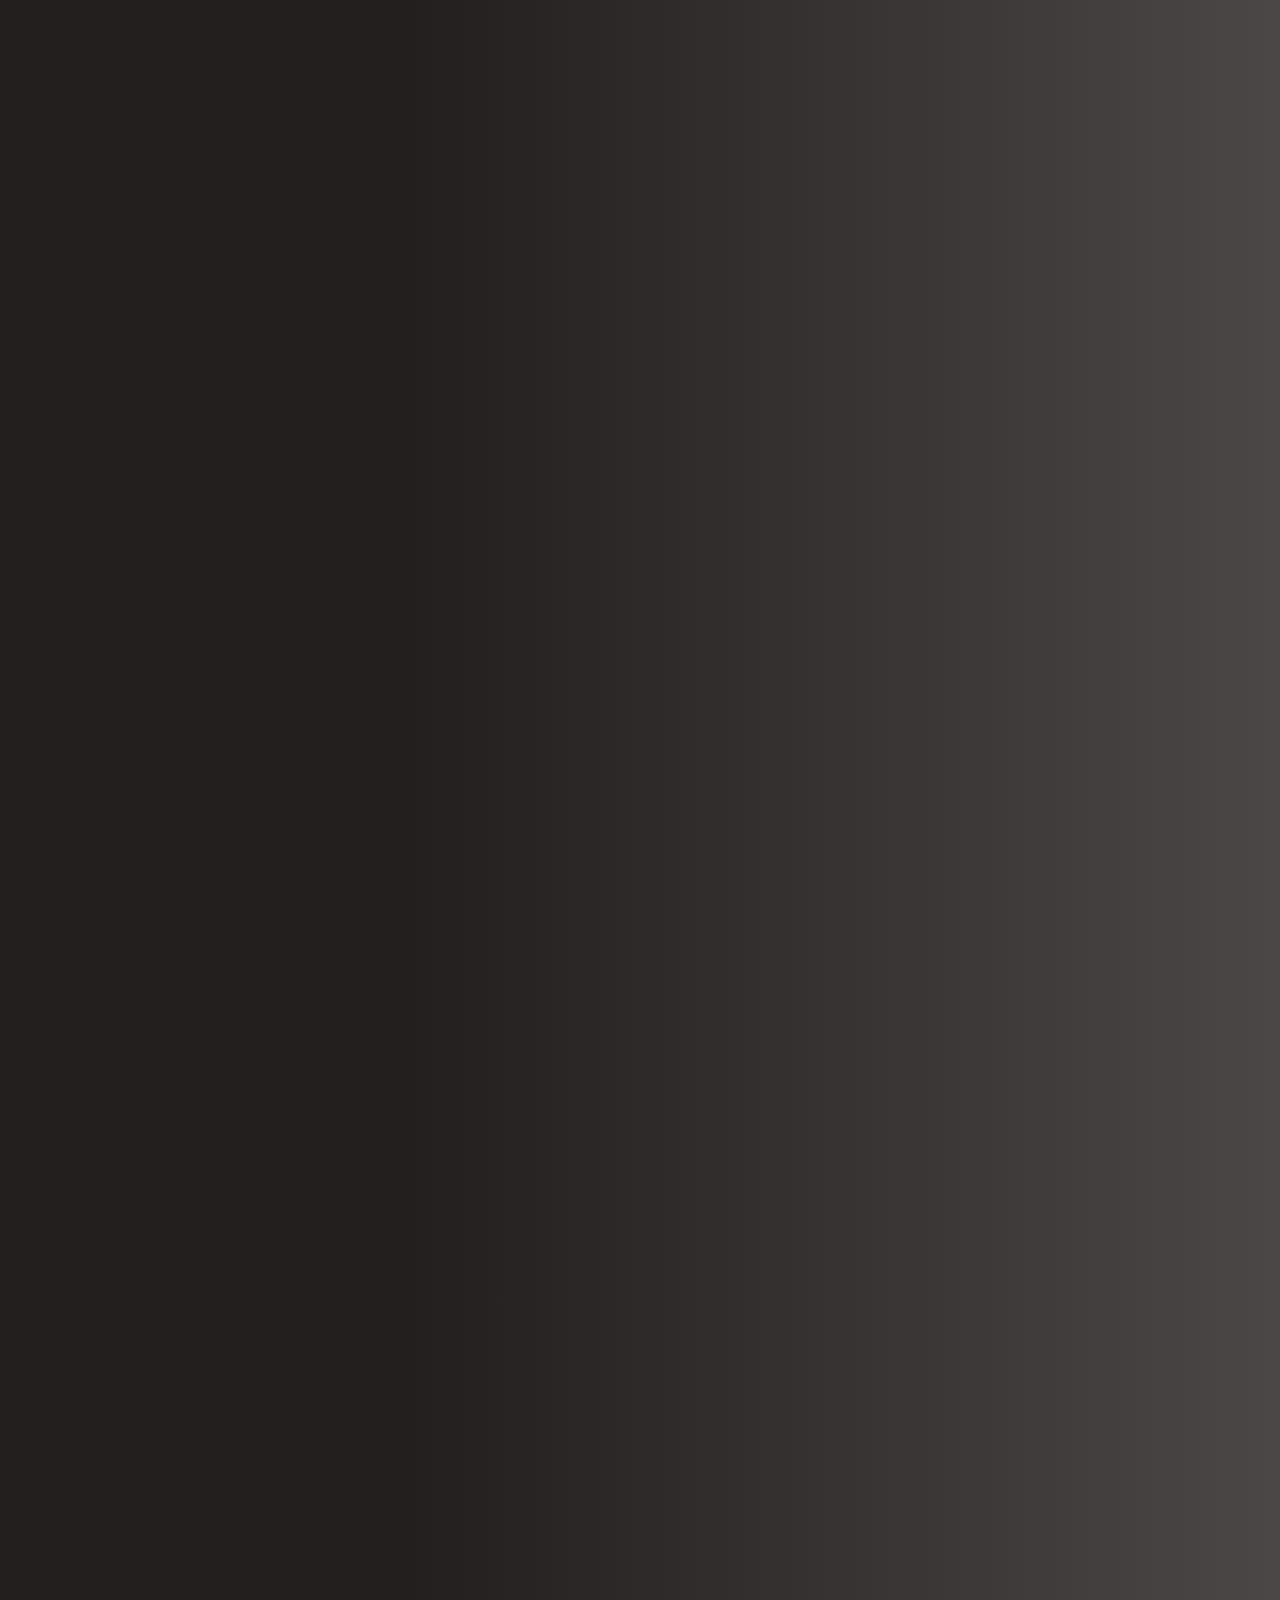
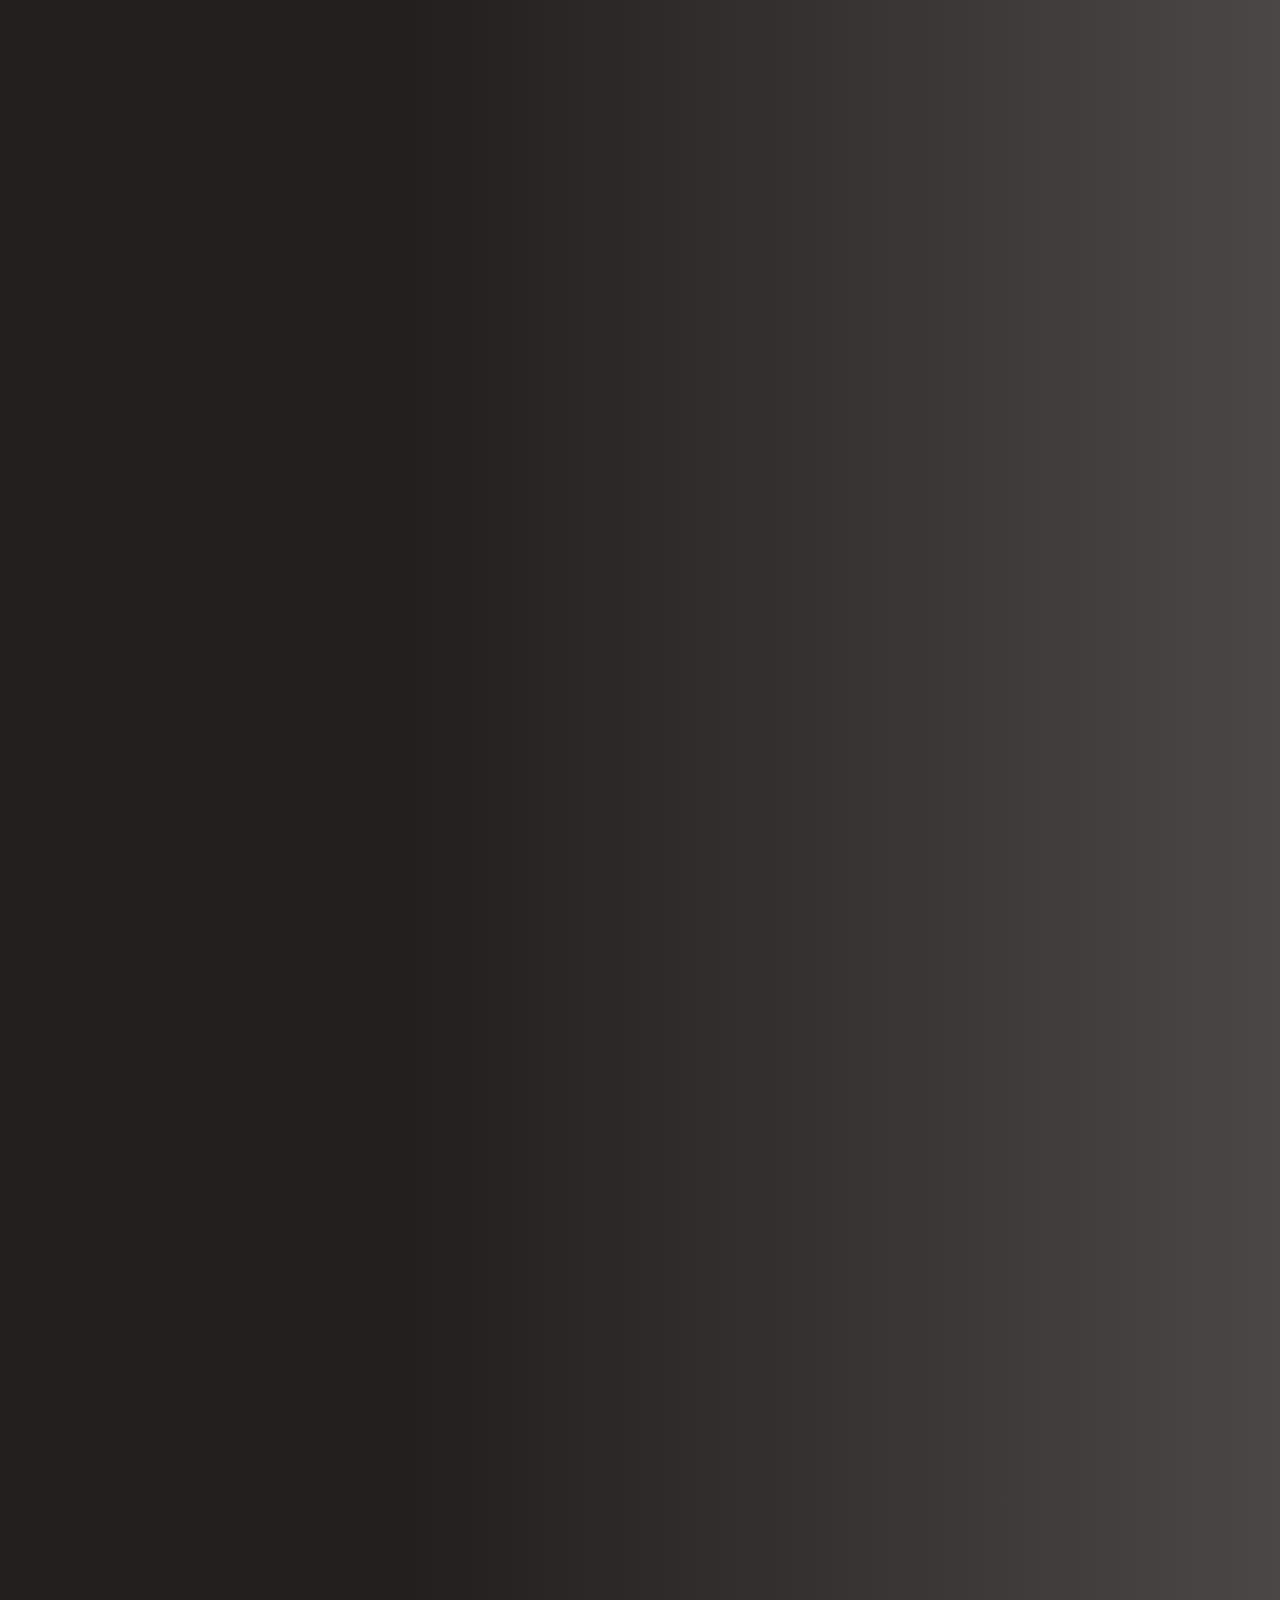
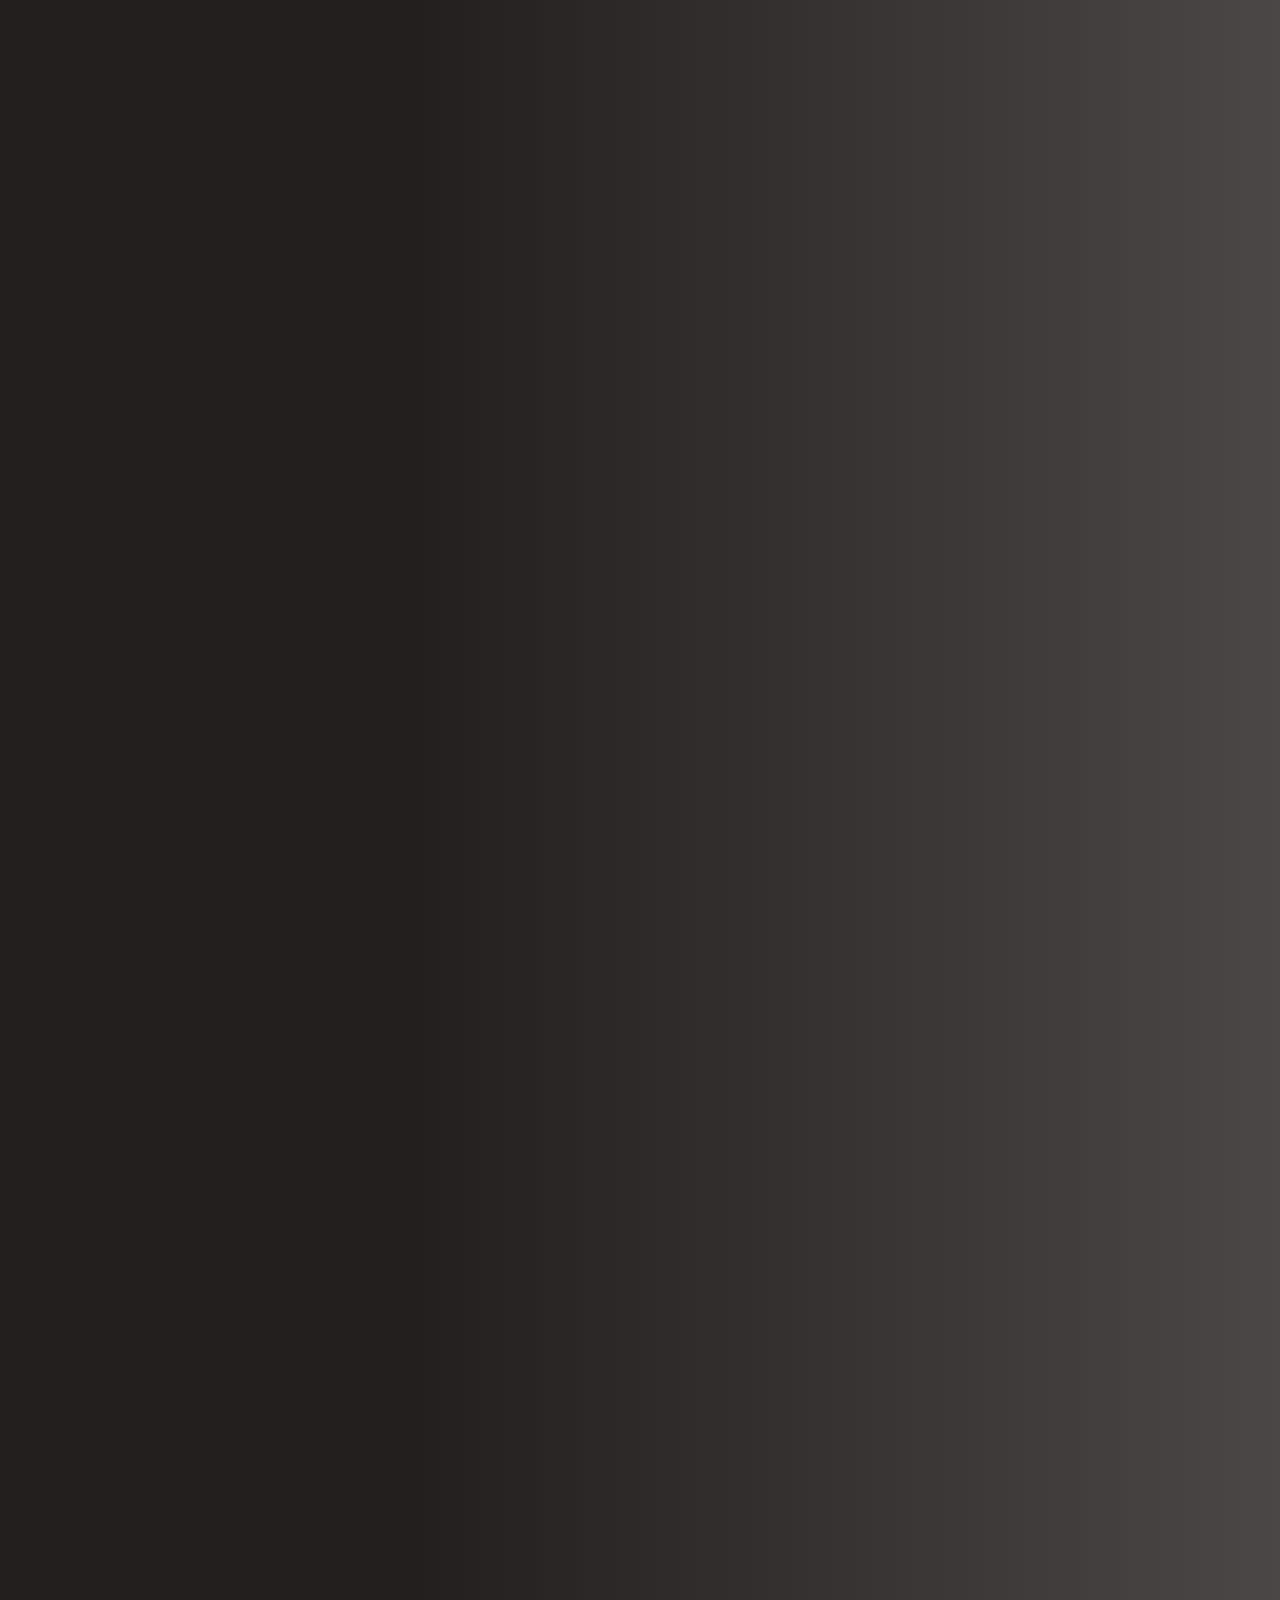
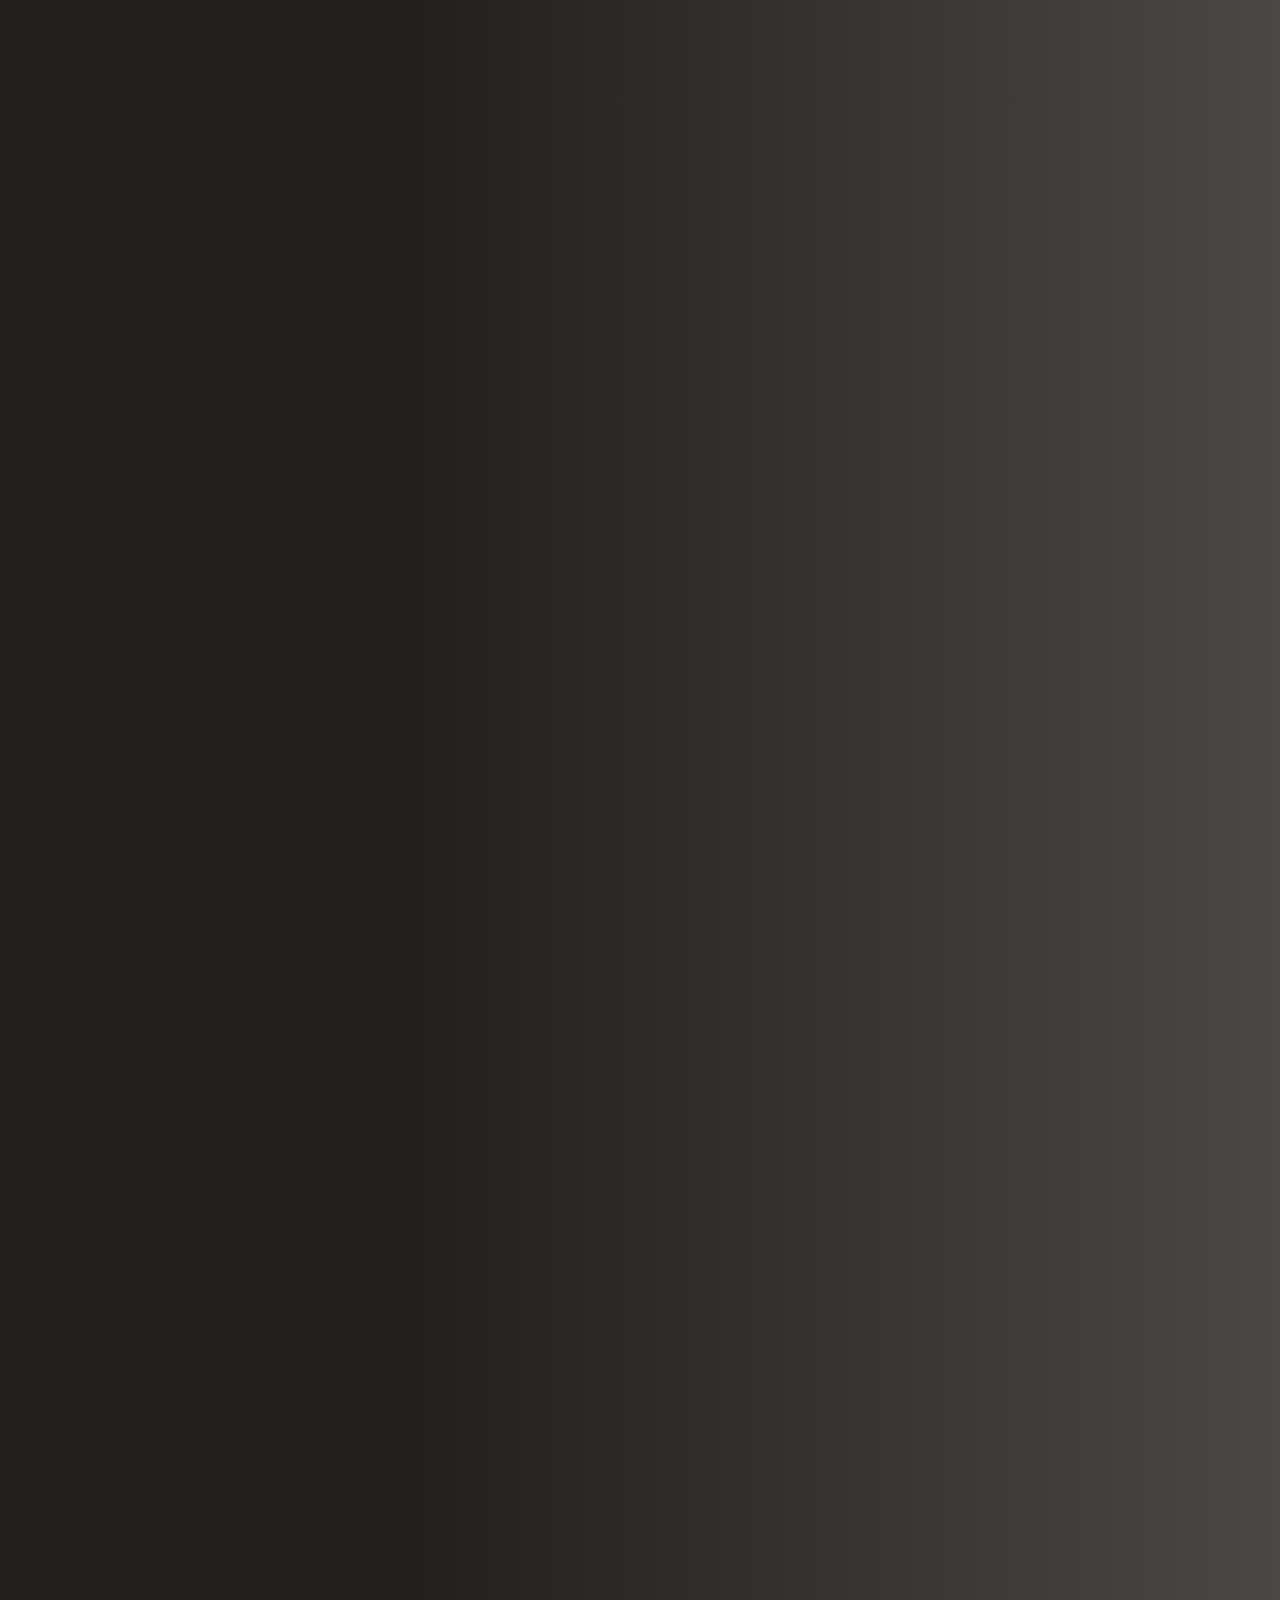
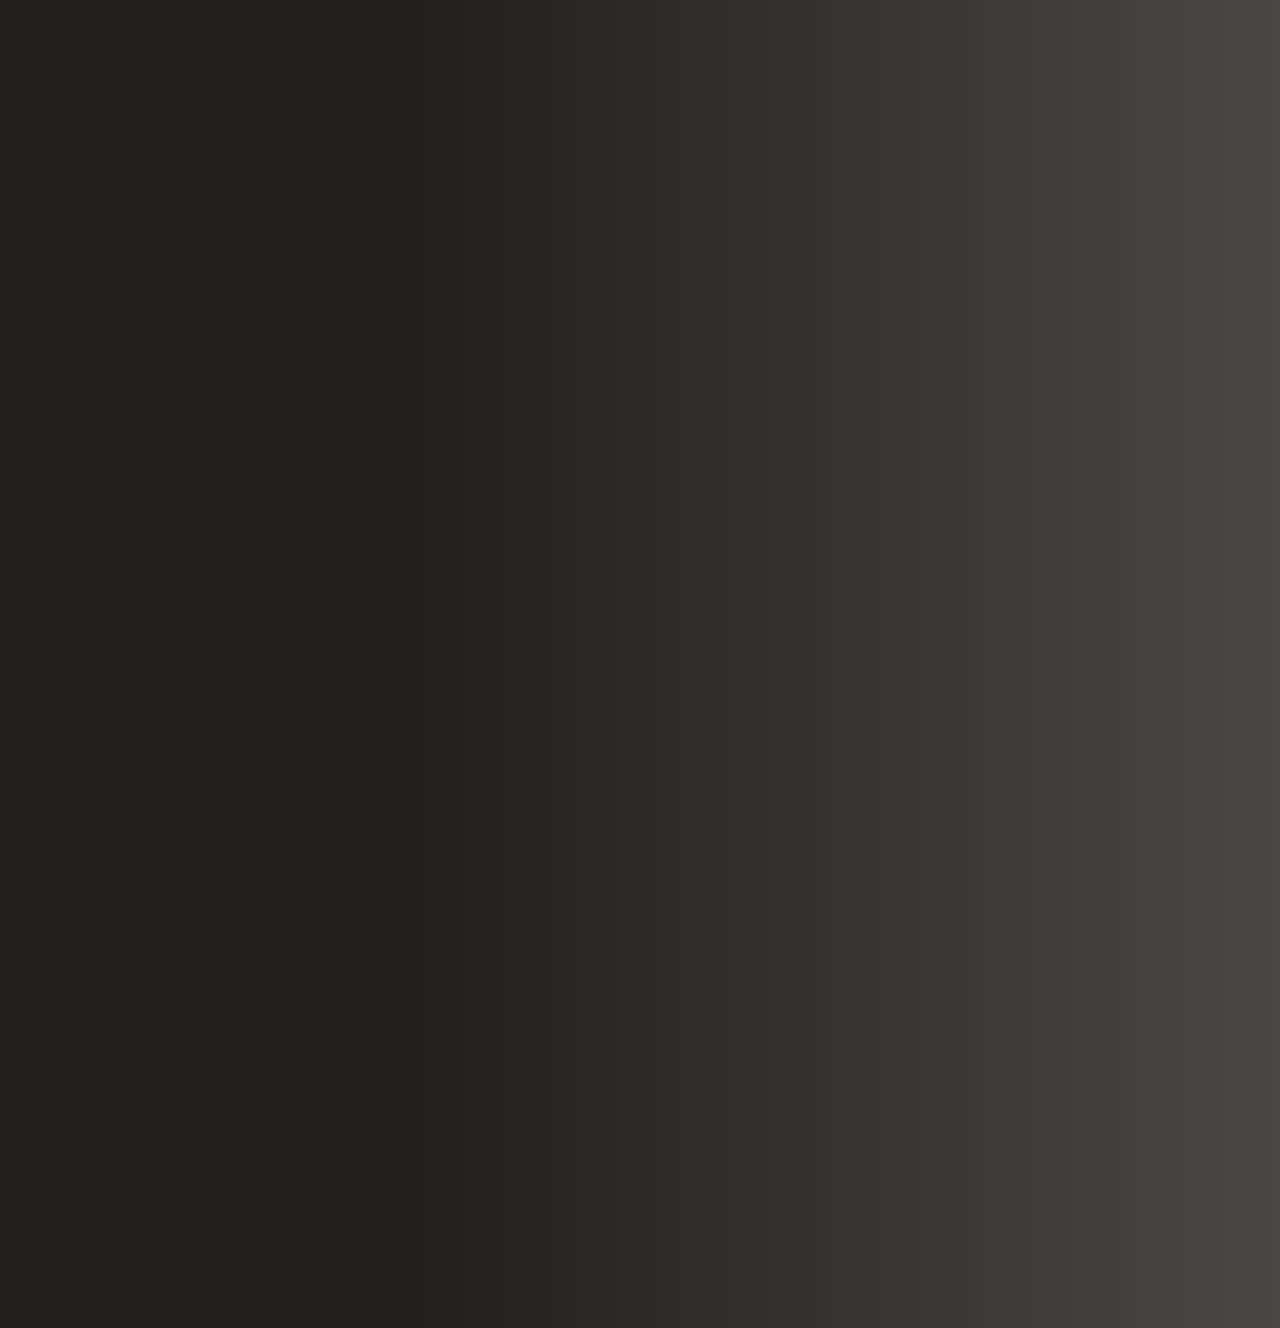
==== commit 3a16245e: "Se agregó al Popup para Mobile y se corrigió el botón de salíday se corrigió los enlaces 2" ====
--- a/index.html
+++ b/index.html
@@ -651,48 +651,50 @@
       <div class="overlay" id="overlay"></div>
                 
       <div class="popup" id="popup">
-      <div class="botoncierre">
-        <img src="img/close (1).png" class="cerrarPopup" id="cerrarPopup">
-      </div>
-        <br>
-        <iframe class="videoPopup" src="https://player.vimeo.com/video/863641962?badge=0&amp;autopause=0&amp;player_id=0&amp;app_id=58479"  allow="autoplay"></iframe>
-    </div>
+        <img src="img/close.png" class="cerrarPopup" id="cerrarPopup">
+        <iframe class="videoPopupDesktop" id="video" src="https://player.vimeo.com/video/863641962?autoplay=1&amp;autopause=0&amp;badge=0&amp;player_id=0&amp;app_id=58479"allow="autoplay;"></iframe>
+        <iframe class="videoPopupMobile" id="video1" src="https://player.vimeo.com/video/863641813??background=1&amp;autoplay=1&amp;autopause=0&amp;badge=0&amp;app_id=58479"  allow=autoplay></iframe>
+     </div>
+    <script src="https://player.vimeo.com/api/player.js"></script>
     <script>
-      // Función para mostrar la ventana emergente
       function mostrarPopup() { 
         document.getElementById("popup").style.display = "block";
         document.getElementById("overlay").style.display = "block";
+        
         setTimeout(function () {
         document.getElementById("popup").classList.add("mostrar-popup");
-    }, 10); // Agregar una pequeña demora para permitir la transición
+        playVideoInt()
+    }, 10);
+    // Agregar una pequeña demora para permitir la transición
 }
       
       // Función para cerrar la ventana emergente
       function cerrarPopup() {
-        document.getElementById("popup").classList.remove("mostrar-popup");
-          document.getElementById("overlay").style.display = "none";
-      }
-      
-    
+          var popup = document.getElementById('popup');
+          var overlay= document.getElementById("overlay");
+          if (popup) {
+              popup.remove();
+              overlay.remove();
+          }
+      }       
       document.getElementById("cerrarPopup").addEventListener("click", cerrarPopup);
   </script>
     <style>
       /* Estilos para la ventana emergente */
-      .videoPopup{
+      .videoPopupDesktop{
         width: 99%;
-        height: 95%;
-        margin-top: -1.3%;
+        height: 99%;
         margin-bottom: 2.5%;
         border-radius: 15px;
       }
-      .botoncierre{
-        display: flex;
-        flex-direction: column;
-        justify-content: flex-end;
+      .videoPopupMobile{
+        display: none;
       }
       .cerrarPopup{
-        margin-left: 97.5%;
-        margin-right: 2.5%;
+        margin-left: 100%;
+        margin-right: 0%;
+        margin-top: -1%;
+        margin-bottom: 0.5%;
         height: 16px;
         width:16px;
         padding: 0px;
@@ -707,12 +709,10 @@
           overflow: hidden;
           padding: 20px;
           opacity:0;
-          box-shadow: 0 4px 6px rgba(0, 0, 0, 0.1);
           z-index: 1000;
           border-radius: 10px;
-          background-color: #201c1c;
-          border: 0.5px solid #d3cdba;
-          transition: 0.8s ease-in-out;
+          background-color: rgba(0, 0, 0, 0);
+          transition: 0.5s ease-in-out;
          
       }
       .mostrar-popup {
@@ -731,6 +731,29 @@
           background-color: rgba(0, 0, 0, 0.5);
           z-index: 999;
       }
+      @media screen and (max-width: 768px) and (orientation: portrait) {
+        .videoPopupDesktop{
+          display: none;
+      }
+      .popup{
+        background-color: rgba(0, 0, 0, 0);
+      }
+      .videoPopupMobile{
+        display: block;
+        margin: -5%;
+        width: 110%;
+        height: 100%;
+        margin-top: 1%;
+        border-radius: 15px;
+      }  
+      .mostrar-popup {
+          opacity: 1;
+          top:50%;
+          width: 90%;
+          height: 95%;
+      }
+      }
+   
   </style>
     </main>
     <script src="js/main.js"></script>
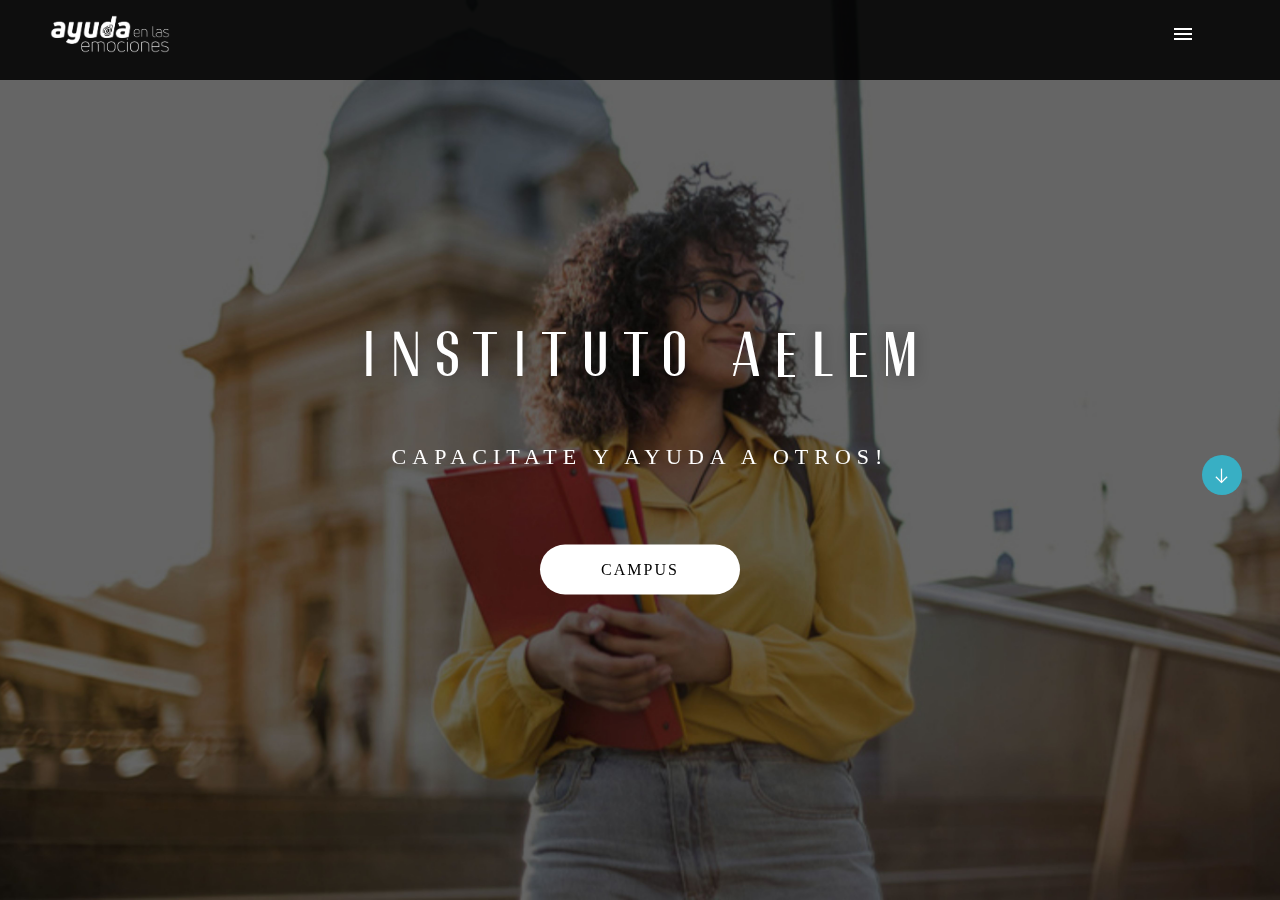
==== commit 417c2aef: "Nuevo instituto AELEM" ====
--- a/index.html
+++ b/index.html
@@ -1,761 +1,212 @@
-<!DOCTYPE html>
-<html lang="ru">
-  <head>
-    <meta charset="UTF-8">
-    <meta name="viewport" content="width=device-width, initial-scale=1.0">
-    <meta name="description" content="">
-    <meta name="keywords" content="">
-    <meta name="format-detection" content="telephone=no">
-    <title>INSTITUTO AELEM</title>
-    <link href="css/main.css" rel="stylesheet">
-    <link rel="shortcut icon" href="img/favicon.ico" type="image/x-icon">
-    <style>
-      @keyframes animate-circle {
-        from {
-          transform: scale(0);
-          opacity: 1;
-        }
-        to {
-          transform: scale(1);
-          opacity: 0;
-        }
-      }
-      #preloader{
-        width: 100%;
-        height: 100%;
-        position: fixed;
-        top: 0;
-        left: 0;
-        z-index: 999;
-        background: #1C1C1C;
-        background: linear-gradient(to right, rgba(36, 31, 31, 1) 0%, rgba(36, 31, 31, 1) 32%, rgba(74, 71, 70, 1) 100%);
-      }
-      .loader {
-        position: fixed;
-        top: 50%;
-        left: 50%;
-        height: 15rem;
-        width: 15rem;
-        transform: translateX(-50%) translateY(-50%);
-      }
-      .loader > .circle {
-        position: absolute;
-        height: 10rem; 
-        width: 10rem; 
-        background-image:url("img/Loader/fotogramasUnidos.png");
-        background-size: cover;
-        background-position: 0 0;
-        animation: load 1.5s ease-in-out infinite;     
-      }
-      @media screen and (max-width: 768px) {
-        .loader {
-        position: fixed;
-        top: 50%;
-        left: 57%;
-        height: 15rem;
-        width: 15rem;
-        transform: translateX(-50%) translateY(-50%);
-        }
-      }
-        @keyframes load{
-        0% {background-position: 0 0;
-        opacity: 1;}
-        4% {background-position: 0 0;}
-        4.01% {background-position: -10rem 0;}
-        8% {background-position: -10rem 0;}
-        8.01% {background-position: -20rem 0;}
-        12% {background-position: -20rem 0;}
-        12.01% {background-position: -30rem 0;}
-        16% {background-position: -30rem 0;}
-        16.01% {background-position: -40rem 0;}
-        20% {background-position: -40rem 0;}
-        20.01% {background-position: -50rem 0;}
-        24% {background-position: -50rem 0;}
-        24.01% {background-position: -60rem 0;}
-        28% {background-position: -60rem 0;}
-        28.01% {background-position: -70rem 0;}
-        32% {background-position: -70rem 0;}
-        32.01% {background-position: -80rem 0;}
-        36% {background-position: -80rem 0;}
-        36.01% {background-position: -90rem 0;}
-        40% {background-position: -90rem 0;}
-        40.01% {background-position: -100rem 0;}
-        44% {background-position: -100rem 0;}
-        44.01% {background-position: -110rem 0;}
-        48% {background-position: -110rem 0;}
-        48.01% {background-position: -120rem 0;}
-        52% {background-position: -120rem 0;}
-        52.01% {background-position: -130rem 0;}
-        56% {background-position: -130rem 0;}
-        56.01% {background-position: -140rem 0;}
-        60% {background-position: -140rem 0;}
-        60.01% {background-position: -150rem 0;}
-        64% {background-position: -150rem 0;}
-        64.01% {background-position: -160rem 0;}
-        68% {background-position: -160rem 0;}
-        68.01% {background-position: -170rem 0;}
-        72% {background-position: -170rem 0;}
-        72.01% {background-position: -180rem 0;}
-        76% {background-position: -180rem 0;}
-        76.01% {background-position: -190rem 0;}
-        80% {background-position: -190rem 0;}
-        80.01% {background-position: -200rem 0;}
-        84% {background-position: -200rem 0;}
-        84.01% {background-position: -210rem 0;}
-        88% {background-position: -210rem 0;}
-        88.01% {background-position: -220rem 0;}
-        92% {background-position: -220rem 0;}
-        92.01% {background-position: -230rem 0;}
-        96% {background-position: -230rem 0;}
-        96.01% {background-position: -240rem 0;}
-        99.99999%{opacity: 1;}
-        100% {background-position: -240rem 0;
-        opacity: 0;}
-      }
-      
-      
-     .loader > .circle:nth-of-type(1) {
-        animation-delay: 0s;
-      }
-      /*.loader > .circle:nth-of-type(2) {
-        animation-delay: calc(2s / -3);
-      }
-      .loader > .circle:nth-of-type(3) {
-        animation-delay: calc(2s / -6);
-      }*/
-      .redesTop{
-        margin-top: 10px;
-        margin-left: 10px;
-      }
-    </style>
-  </head>
-  <body onload="mostrarPopup()" id="Body">
-    
-    <div id="preloader">
-      <div class="loader">
-        <div class="circle"></div>
-        <div class="circle"></div>
-      </div>
-    </div>
-    <main class="main main--home" style="opacity:0">
-      <canvas class="noise" id="noise"></canvas>
-      <div class="header">
-        <div class="header__left">
-          <div class="header__letter"><img src="img/logo_blanco2.png" alt=""></div>
-          <div class="header__socials">
-              <a href="https://www.facebook.com/institutoaelem?mibextid=ZbWKwL" target="_blank">
-                <img src="img/facebookLogo.png" alt="">
-              </a>
-              <a href="https://www.instagram.com/institutoaelem/" target="_blank">
-                <img src="img/instagram.png" alt="">
-              </a>
-              <a href="https://www.youtube.com/@AyudaEnLasEmociones" target="_blank">
-                <img src="img/youtube (1).png" alt="">
-              </a>
-          </div>
-        </div>
-        <div class="header__right">
-          <ul class="header__menu">
-            <li class="active"><a onclick="Aelem()" data-link="0">AELEM</a></li>
-            <li><a onclick="Instructorado()" data-link="1">Instructorado</a></li>
-            <li><a onclick="Materias()" data-link="2">Materias</a></li>
-            <li><a onclick="Inscripcion()" data-link="3">inscribirse</a></li>
-            <li><a onclick="Profesores()" data-link="4">profesores</a></li>
-            <li><a onclick="Campus()" data-link="5">campus</a></li>
-            <li><a onclick="Testimonios()" data-link="6">Testimonios</a></li>
-            <li><a onclick="Contacto()"  data-link="7">CONTACTO</a></li>
-          </ul>
-          <div class="header__phone" ><a href="tel:+5493518090153"><img src="img/phone-call.png" id="PhoneImg" alt=""><p>+5493518090153</p></a></div>
-        </div>
-      </div>
-      <div class="scroll">
-        <div class="home-page">
-          <div class="page-title show">
-            <ul>
-              <li>
-                <div class="title">AYUDA EN LAS EMOCIONES</div>
-                <div class="number">1.0</div>
-              </li>
-              <li>
-                <div class="title">INSTRUCTORADO</div>
-                <div class="number">2.0</div>
-              </li>
-              <li>
-                <div class="title">MATERIAS</div>
-                <div class="number">3.0</div>
-              </li>
-              <li>
-                <div class="title">Inscribirse</div>
-                <div class="number">4.0</div>
-              </li>
-              <li>
-                <div class="title">Profesores</div>
-                <div class="number">5.0</div>
-              </li>
-              <li>
-                <div class="title">CAMPUS</div>
-                <div class="number">6.0</div>
-              </li>
-              <li>
-                <div class="title">TESTIMONIOS</div>
-                <div class="number">7.0</div>
-              </li>
-              <li>
-                <div class="title">CONTACTO</div>
-                <div class="number">8.0</div>
-              </li>
-            </ul>
-            <canvas class="noise noise--inner" id="noise_menu"></canvas>
-          </div>
-          <div class="scrollable" onmouseenter="mqm()">
-            <section class="home">
-              <div class="sticky-title">
-                <ul>
-                  <li>
-                    <div>ayuda en las emociones</div>
-                    <div>1.0</div>
-                  </li>
-                </ul>
-              </div>
-              <div class="content">
-                <div class="content__left" style="background-image: url(images/profesor.png); background-size: cover; background-repeat: no-repeat; background-position: center center;">
-                  <div class="content__title">
-                    <div class="h1">Bienvenidos al </div>
-                    <div class="h1">Instituto</div>
-                    <div class="h1">AELEM</div>
-                  </div>
-                  <div class="content__description">
-                    <div class="small">Nuestra misión es brindarte herramientas para que puedas gestionar tus emociones y ayudar a otros</div>
-                  </div>
-                  <div class="content__btn-block">
-                    <div class="content__btn-label small"></div><a class="content__btn-btn btn btn--arrow" href="https://ayudaenlasemociones.com/plataforma/login">
-                      Campus</a>
-                  </div>
-                  
-                  <!--<div class="home__numbers">
-                    <div class="home__number">
-                      <div class="home__number-digital" data-number="8">8</div>
-                      <div class="home__number-text small">Years <br>experience</div>
-                    </div>
-                    <div class="home__number">
-                      <div class="home__number-digital" data-number="5">5</div>
-                      <div class="home__number-text small">Themeforest <br>awwards</div>
-                    </div>
-                    <div class="home__number">
-                      <div class="home__number-digital" data-number="60">60</div>
-                      <div class="home__number-text small">Projects <br>Done</div>
-                    </div>
-                  </div>-->
-                </div>
-                <div class="content__right">
-                  <div class="home__circles">
-                    <div class="home__circles-lines"></div>
-                    <div class="home__circle home__circle--left"><img class="home__circle-img" src="img/LOGO INSTITUTO EN PNG.png" alt=""></div>
-                    <div class="home__circle home__circle--right">
-                      <div class="h1">
-                        <h1><span>Capacitate <br>y ayuda a <br>otros</span><br></h1>
-                      </div>
-                    </div>
-                  </div>
-                </div>
-              </div>
-            </section>
-          </div>
-          <div class="scrollable">
-            <section class="projects" >
-              <div class="sticky-title">
-                <ul>
-                  <li>
-                    <div>NIVELES</div>
-                    <div>2.0</div>
-                  </li>
-                </ul>
-              </div>
-              <div class="content" id="qsy">
-                <div class="content__left">
-                  <div class="content__title">
-                    <div class="h1">NIVELES</div>
-                  </div>
-                  <ul class="content__menu projects__menu">
-                    <li class="active"><a href="javascript:;">NIVEL 1</a></li>
-                    <li><a href="javascript:;">NIVEL 2</a></li>
-                    <li><a href="javascript:;">NIVEL 3</a></li>
-                    <!--<li><a href="javascript:;">Gilhouse - architecture website</a></li>
-                    <li><a href="javascript:;">gilber - personal website</a></li>
-                    <li><a href="javascript:;">jonny - personal website</a></li>-->
-                  </ul>
-                  
-                  <ul class="content__menu_movil projects__menu" onclick="imagesDetails(1)">
-                    <li class="active" ><a href="#Nivel1"><div><h2>NIVEL 1</h2><img class="mostrar" src="img/caret-abajo.png"></div></a></li>
-                    <li class="active"><a href="#Nivel2"><div><h2>NIVEL 2</h2><img class="mostrar" src="img/caret-abajo.png"></div></a></li>
-                    <li class="active"><a href="#Nivel3"><div><h2>NIVEL 3</h2><img class="mostrar" src="img/caret-abajo.png"></div></a></li>
-                  </ul>
-                  <ul class="slider" id="NivelesImg">
-                       <li class="imgNivel" id="Nivel1"><a href=""><img src="img/1.png" width="100%" alt=""></li>
-                       <li class="imgNivel" id="Nivel2"><a href=""><img src="img/2.png" width="100%" alt=""></li>
-                       <li class="imgNivel" id="Nivel3"><a href=""><img src="img/3.png" width="100%" alt=""></li>
-                  </ul>
-                  
-                </div>
-                <div class="content__right">
-                  <div class="projects__blocks">
-                    <div class="projects__block active"><a><img src="img/1.png" width="80%" alt=""></a></div>
-                    <div class="projects__block active"><a><img src="img/2.png" alt=""></a></div>
-                    <div class="projects__block active"><a><img src="img/3.png" alt=""></a></div>
-                    <!--<div class="projects__block active"><a href="#" target="_blank" rel="nofollow"><img src="img/project-4.jpg" alt=""></a></div>
-                    <div class="projects__block active"><a href="#" target="_blank" rel="nofollow"><img src="img/project-5.jpg" alt=""></a></div>
-                    <div class="projects__block active"><a href="#" target="_blank" rel="nofollow"><img src="img/project-6.jpg" alt=""></a></div>
-                    --></div>
-                </div>
-              </div>
-              
-            </section>
-          </div>
-          
-          <div class="scrollable">
-            <section class="news">
-              <div class="sticky-title">
-                <ul>
-                  <li>
-                    <div>MATERIAS</div>
-                    <div>3.0</div>
-                  </li>
-                </ul>
-              </div>
-              <div class="content">
-                <div class="content__left">
-                  <div class="content__title">
-                    <div class="h1">MATERIAS que</div>
-                    <div class="h1">Estudiaras</div>
-                    <div class="small">Una pequeña guía para tí</div>
-                  </div>
-                  <ul class="content__menu_movil projects__menu" onclick="imagesDetails(2)">
-                    <li class="active" ><a href="#Nivel1m"><div><h2>NIVEL 1</h2><img class="mostrar" src="img/caret-abajo.png"></div></a></li>
-                    <li class="active"><a href="#Nivel2m"><div><h2>NIVEL 2</h2><img class="mostrar" src="img/caret-abajo.png"></div></a></li>
-                    <li class="active"><a href="#Nivel3m"><div><h2>NIVEL 3</h2><img class="mostrar" src="img/caret-abajo.png"></div></a></li>
-                  </ul>
-                  <ul class="slider" id="MateriasImg">
-                       <li class="imgNivel" id="Nivel1m"><img src="img/Nivel1.png" width="100%" alt=""></li>
-                       <li class="imgNivel" id="Nivel2m"><img src="img/Nivel2.png" width="100%" alt=""></li>
-                       <li class="imgNivel" id="Nivel3m"><img src="img/Nivel3.png" width="100%" alt=""></li>
-                  </ul>
-                  <ul class="content__menu news__menu">
-                    <li class="active"><a href="javascript:;">Materias nivel uno</a></li>
-                    <li><a href="javascript:;">Materias nivel dos</a></li>
-                    <li><a href="javascript:;">materias nivel tres</a></li>
-                    <!--<li><a href="javascript:;">Best typography 2020</a></li>
-                    <li><a href="javascript:;">my name is pattison</a></li>-->
-                  </ul>
-                    
-                </div>
-                <div class="content__right">
-                  <div class="news__blocks">
-                    <div class="news__block active">
-                      <div class="news__block-info">
-                        <div class="news__block-number">(01)</div>
-                      </div>
-                      <div class="news__block-image"><a><img src="img/Nivel1.png" alt=""></a></div>
-                    </div>
-                    <div class="news__block active">
-                      <div class="news__block-info">
-                        <div class="news__block-number">(02)</div>
-                      </div>
-                      <div class="news__block-image"><a><img src="img/Nivel2.png" alt=""></a></div>
-                    </div>
-                    <div class="news__block active">
-                      <div class="news__block-info">
-                        <div class="news__block-number">(03)</div>
-                      </div>
-                      <div class="news__block-image"><a><img src="img/Nivel3.png" alt=""></a></div>
-                    </div>
-                  </div>
-                </div>
-            </section>
-          </div>
-          
-          <div class="scrollable">
-            <section class="experience">
-              <div class="sticky-title">
-                <ul>
-                  <li>
-                    <div>Inscribirse</div>
-                    <div>4.0</div>
-                  </li>
-                </ul>
-              </div>
-              <div class="content">
-                <div class="content__bg" style="background-image: url(img/InstAelem.png);"></div>
-                <div class="content__left">
-                  <div class="content__title">
-                    <div class="h1">Inscríbete</div>
-                    <div class="h1">Ahora</div>
-                  </div>
-                </div>
-                <div class="content__right">
-                  <div class="content__awards experience__list">
-                    <div class="content__award">
-                      <div class="h1Inscript">Haz click en el botón de Whatsapp y un asesor te brindará toda la información del instructorado y te guiará en la inscripción</div>
-                    </div>
-                    <div class="content__award"><a href="https://wa.me/message/HZ2VZQEODVWDI1?src=qr" target="_blank">
-                      <div class="content__award-img"><img src="img/whatsapp.png" alt=""></div>
-                      <div class="content__award-title">
-                        <p>Inscribirse</p><p class="sbtitle">Hacer click aquí</p>
-                      </div>
-                      <div class="content__award-img2"><img src="img/whatsapp.png" alt=""></div>
-                      </a>
-                    </div>
-                  </div>
-                </div>
-              </div>
-            </section>
-          </div>
-          <div class="scrollable">
-            <section class="teachers">
-              <div class="sticky-title">
-                <ul>
-                  <li>
-                    <div>Profesores</div>
-                    <div>5.0</div>
-                  </li>
-                </ul>
-              </div>
-              <div class="content">
-                <div class="content__left">
-                  <div class="content__title">
-                    <div class="h1" id="profesNombre">conoce a tus profesores</div>
-                  </div>
-                  <br>
-                  <br>
-                  
-                  <div class="content__description-prof">
-                    <div class="prof-small" id="descript">Cada uno de nuestros profesores tiene una amplia experiencia y ha demostrado un profundo conocimiento en su área de especialización y algunos de ellos son reconocidos internacionalmente. Todos ellos comparten un compromiso con la excelencia académica y están ansiosos por compartir sus conocimientos y experiencia con nuestros estudiantes para que estos puedan gestionar sus emociones y ayudar a otros. Hace click en su foto y descubre que materia tendrás con cada uno de ellos.</div>
-                  </div>
-                  <br>
-                  <br>
-                  <ul class="puntos">
-                   
-                    <li class="punto"><img src="img/Profesores/romina.jpg" alt=""></li>
-                    <li class="punto"><img src="img/Profesores/sebastian.jpg" alt=""></li>
-                    <li class="punto"><img src="img/Profesores/daniel.jpg" alt=""></li>
-                    <li class="punto"><img src="img/Profesores/Benjamín.jpg" alt=""></li>
-                    <li class="punto"><img src="img/Profesores/evangelina.jpg" alt=""></li>
-                    <li class="punto"><img src="img/Profesores/lucila.jpg" alt=""></li>
-                    <li class="punto"><img src="img/Profesores/juan.jpg" alt=""></li>
-                    <li class="punto"><img src="img/Profesores/ruben.jpg" alt= ""></li>
-                  </ul>
-                </div>
-                <div class="content__right">
-                  <div class="carrousel">
-                    <div class="grande">
-                      <div class="iframe-container" id="frames">
-                        <iframe src="" id="frame"></iframe>
-                      </div>
-                    </div>
-                  </div>
-                </div>
-              </div>
-            </section>
-          </div>
-          
-          <div class="scrollable" id="Cxampus">
-            <section class="awards"style="background-image: url(images/campus.png); background-size: cover; background-repeat: no-repeat; background-position: center center;">
-              <div class="sticky-title">
-                <ul>
-                  <li>
-                    <div>Campus</div>
-                    <div>6.0</div>
-                  </li>
-                </ul>
-              </div>
-              <div class="content">
-                <div class="content__left">
-                  <div class="content__title">
-                    <div class="h1">inicia</div>
-                    <div class="h1">sesión</div>
-                  </div>
-                  <div class="content__description">
-                    <div class="small">Introduce tu usuario y contraseña para acceder a todas las herramientas que tenemos para tí</div>
-                  </div>
-                  <div class="content__btn-block">
-                    <div class="content__btn-label small"></div><a class="content__btn-btn btn btn--arrow" href="https://ayudaenlasemociones.com/plataforma/login">
-                      Acceso al campus</a>
-                  </div>
-                </div>
-                <div class="content__right">
-                  <div class="content__subtitle">Educación <span>Emocional</span></div>
-                  <div class="content__awards awards__list">
-                    <div class="content__award">
-                      <div class="content__award-img"><img src="img/video.png" alt=""></div>
-                      <div class="content__award-title">
-                        <p>VIDEOS</p>
-                      </div>
-                      <div class="content__award-text small">Cada materia del Instructorado cuenta con videos para disfrutar en formato 100% Online y On Demand. 
-                      </div>
-                    </div>
-                    <div class="content__award">
-                      <div class="content__award-img"><img src="img/pdf.png" alt=""></div>
-                      <div class="content__award-title">
-                        <p>PDF</p>
-                      </div>
-                      <div class="content__award-text small">Todo el Instructorado tiene material de apoyo en formato PDF totalmente gratuito y descargable desde cualquier dispositivo.</div>
-                    </div>
-                    <div class="content__award">
-                      <div class="content__award-img"><img src="img/libro-abierto.png" alt=""></div>
-                      <div class="content__award-title">
-                        <p>LIBROS</p>
-                      </div>
-                      <div class="content__award-text small">Incluyen algunos materiales escritos del Dr. Palermo como material de apoyo en la formación del Instructor.</div>
-                    </div>
-                    <div class="content__award">
-                      <div class="content__award-img"><img src="img/clase-en-linea.png" alt=""></div>
-                      <div class="content__award-title">
-                        <p>CLASES EN VIVO</p>
-                      </div>
-                      <div class="content__award-text small">Tendrás clases en vivo con el Dr, Palermo y todo su Staff de profesionales para aclarar dudas y consultas respecto al material de estudio que te daremos.</div>
-                    </div>
-                  </div>
-                </div>
-              </div>
-            </section>
-          </div>
-          <div class="scrollable">
-            <section class="testimonials">
-              <div class="sticky-title">
-                <ul>
-                  <li>
-                    <div>testimonios</div>
-                    <div>7.0</div>
-                  </li>
-                </ul>
-              </div>
-              <div class="content" style="background-image: url(images/testimonios1.png); background-size: cover; background-repeat: no-repeat; background-position: center center;">
-                <div class="content__left">
-                  <div class="content__title">
-                    <!--<div class="h1">+250</div>
-                    <div class="h1">happy</div>-->
-                    <div class="h1">Testimonios</div>
-                    <div class="small">De nuestros alumnos</div>
-                  </div>
-                  <!--<div class="testimonials__clients">
-                    <div class="testimonials__client"><img src="img/client-1.png" alt=""></div>
-                    <div class="testimonials__client"><img src="img/client-2.png" alt=""></div>
-                    <div class="testimonials__client"><img src="img/client-3.png" alt=""></div>
-                    <div class="testimonials__client"><img src="img/client-4.png" alt=""></div>
-                  </div>-->
-                </div>
-                <div class="content__right">
-                  <div class="content__subtitle"><span>Experiencias</span> reales contadas en primera persona</div>
-                  <div class="content__slider slides testimonials__slider">
-                    <div class="slides__container">
-                      <div class="slides__inner">
-                        <div class="slide">
-                          <div class="content__slider-text small">“ Estimados directivos del Instituto, quiero honrar la tarea que hacen desde aelem ya que ha sido de mucho crecimiento personal, espiritual y de relacionamiento desde mi experiencia. Además de una herramienta de transformación ya que abunda la necesidad de escucha activa en nuestro alrededor.“</div>
-                          <div class="content__slider-name">Debra Valerie Hardouin</div>
-                          <div class="content__slider-staff small"></div>
-                        </div>
-                        <div class="slide">
-                          <div class="content__slider-text small">“ Es un gran privilegio para mi, comentar mi experiencia sobre este grupo humano de alto nivel de profesionales que nos acompañaron por este paso en por el instituto, experiencia que sobrepasaron ampliamente mis expectativas: los conocimientos que aporta son muy ricos abundantes y nutritivos, ya que realmente, si sabes aprovechar, podés sacar muchísimo provecho, que te llevarás para siempre a tu vida.“</div>
-                          <div class="content__slider-name">Carla Suarez</div>
-                          <div class="content__slider-staff small"></div>
-                        </div>
-                        <div class="slide">
-                          <div class="content__slider-text small">“ Mi experiencia con el instructorado de la educación emocional ha sido realmente revelador para poder cambiar cosas de Cosmovisión y en cuanto a actuaciones y comportamientos en mi trabajo como sanitaria.“</div>
-                           <div class="content__slider-name">Debora Arjona Puchol</div>
-                          <div class="content__slider-staff small"></div>
-                        </div>
-                        <div class="slide">
-                          <div class="content__slider-text small">“ El instructorado fue una llave para comprender la falta que nos hace educar nuestras emociones, primero como herramienta personal, para identificar y trabajar sobre areas no resueltas, ser funcionales en la vida y avanzar. No solo me sirvio a mí sino que pude ver y ver en mi familia patrones y dinamicas que desde ahora y gracias a este entrenamiento, me sirvió para aconsejar, guiar, y establecer cambios atravez de distintas herramientas. Muy interesante!!!Gracias!!!.“</div>
-                          <div class="content__slider-name">Gabriela Dojorti</div>
-                          <div class="content__slider-staff small"></div>
-                        </div>
-                      </div>
-                    </div>
-                    <div class="slides__controls">
-                      <button class="slides__btn slides__btn--prev btn btn--invert btn--arrow" id="prevButton">
-                        <svg>
-                          <use xlink:href="./svg/sprite.svg#arrow"></use>
-                        </svg>
-                      </button>
-                      <button class="slides__btn slides__btn--next btn btn--arrow" id="nextButton">
-                        <svg>
-                          <use xlink:href="./svg/sprite.svg#arrow"></use>
-                        </svg>
-                      </button>
-                    </div>
-                  </div>
-                </div>
-              </div>
-            </section>
-          </div>
-          
-          <div class="scrollable" id="hireme">
-            <section class="contacts" style="background-image: url(images/contacto.png); background-size: cover; background-repeat: no-repeat; background-position: center center;">
-              <div class="sticky-title">
-                <ul>
-                  <li>
-                    <div>CONTACTO</div>
-                    <div>8.0</div>
-                  </li>
-                </ul>
-              </div>
-              <div class="content">
-                <div class="content__left">
-                  <div class="content__title">
-                    <div class="h1">Contactenos</div>
-                    <div class="small">Para responder sus dudas</div>
-                  </div>
-                  <ul class="content__menu contacts__menu">
-                    <li class="active"><a class="noicon" href="javascript:;" onclick="window.open('mailto:institutoaelem@gmail.com')">mail: institutoaelem@gmail.com</a></li>
-                    <li class="active"><a href="https://www.ayudaenlasemociones.com/" target="_blank">ayudaenlasemociones.com</a></li>
-                    <li class="active"><a class="noicon" href="https://api.whatsapp.com/send?phone=5493518090153&text=Hola,%20tengo%20una%20duda%20sobre%20el%20instructorado" target="_blank">Whatsapp </a></li>
-                  </ul>
-                  </div>
-                <div class="content__right">
-                  <div class="content__subtitle">Escribenos <br>un <span>asesor</span> <br> te espera!</div>
-                  <form class="content__contacts contacts__form js-contact-form" method="post">
-                    <div class="content__brief">
-                      <div class="content__brief-title">
-                          <span>envianos tu pregunta</span>
-                      </div>
-                      <div class="content__brief-text small">comuniquese con nosotros para responder sus preguntas<label for="brief"></label></div>
-                    </div>
-                    <div class="content__form">
-                      <label class="content__form-input">
-                        <input type="text" name="name"><span class="content__form-placeholder">NOMBRE</span>
-                      </label>
-                      <label class="content__form-input">
-                        <input type="email" name="emal" required=""><span class="content__form-placeholder">EMAIL</span>
-                      </label>
-                      <label class="content__form-input">
-                        <input type="text" name="msg" required="" minlength="10"><span class="content__form-placeholder">MENSAJE</span>
-                      </label>
-                      <div class="content__form-btn">
-                        <button class="btn btn--arrow" type="submit">
-                          <svg>
-                            <use xlink:href="./svg/sprite.svg#arrow"></use>
-                          </svg>
-                        </button>
-                      </div>
-                    </div>
-                  </form>
-                </div>
-              </div>
-            </section>
-          </div>
-          <audio id="carga-audio" autoplay>
-            <source src="audio/beautiful-piano-logo-143488.mp3" type="audio/mp3">
-          </audio>
-        </div>
-      </div>
-
-      <div class="overlay" id="overlay"></div>
-                
-      <div class="popup" id="popup">
-        <img src="img/close.png" class="cerrarPopup" id="cerrarPopup">
-        <iframe class="videoPopupDesktop" id="video" src="https://player.vimeo.com/video/863641962?autoplay=1&amp;autopause=0&amp;badge=0&amp;player_id=0&amp;app_id=58479"allow="autoplay;"></iframe>
-        <iframe class="videoPopupMobile" id="video1" src="https://player.vimeo.com/video/863641813??background=1&amp;autoplay=1&amp;autopause=0&amp;badge=0&amp;app_id=58479"  allow=autoplay></iframe>
-     </div>
-    <script src="https://player.vimeo.com/api/player.js"></script>
-    <script>
-      function mostrarPopup() { 
-        document.getElementById("popup").style.display = "block";
-        document.getElementById("overlay").style.display = "block";
-        
-        setTimeout(function () {
-        document.getElementById("popup").classList.add("mostrar-popup");
-        playVideoInt()
-    }, 10);
-    // Agregar una pequeña demora para permitir la transición
-}
-      
-      // Función para cerrar la ventana emergente
-      function cerrarPopup() {
-          var popup = document.getElementById('popup');
-          var overlay= document.getElementById("overlay");
-          if (popup) {
-              popup.remove();
-              overlay.remove();
-          }
-      }       
-      document.getElementById("cerrarPopup").addEventListener("click", cerrarPopup);
-  </script>
-    <style>
-      /* Estilos para la ventana emergente */
-      .videoPopupDesktop{
-        width: 99%;
-        height: 99%;
-        margin-bottom: 2.5%;
-        border-radius: 15px;
-      }
-      .videoPopupMobile{
-        display: none;
-      }
-      .cerrarPopup{
-        margin-left: 100%;
-        margin-right: 0%;
-        margin-top: -1%;
-        margin-bottom: 0.5%;
-        height: 16px;
-        width:16px;
-        padding: 0px;
-      }
-      .popup {
-          display: none;
-          position: fixed;
-          top: 100%;
-          left: 50%;
-          transform: translate(-50%, -50%);
-          width: 30px;
-          overflow: hidden;
-          padding: 20px;
-          opacity:0;
-          z-index: 1000;
-          border-radius: 10px;
-          background-color: rgba(0, 0, 0, 0);
-          transition: 0.5s ease-in-out;
-         
-      }
-      .mostrar-popup {
-          opacity: 1;
-          top:50%;
-          width: 70%;
-          height: 75%;
-      }
-      .overlay {
-          display: none;
-          position: fixed;
-          top: 0;
-          left: 0;
-          width: 100%;
-          height: 100%;
-          background-color: rgba(0, 0, 0, 0.5);
-          z-index: 999;
-      }
-      @media screen and (max-width: 768px) and (orientation: portrait) {
-        .videoPopupDesktop{
-          display: none;
-      }
-      .popup{
-        background-color: rgba(0, 0, 0, 0);
-      }
-      .videoPopupMobile{
-        display: block;
-        margin: -5%;
-        width: 110%;
-        height: 100%;
-        margin-top: 1%;
-        border-radius: 15px;
-      }  
-      .mostrar-popup {
-          opacity: 1;
-          top:50%;
-          width: 90%;
-          height: 95%;
-      }
-      }
-   
-  </style>
-    </main>
-    <script src="js/main.js"></script>
-  </body>
-</html>
+﻿<!DOCTYPE html>
+<!--[if IE 8]><html class="no-js lt-ie9" lang="en"> <![endif]-->
+<!--[if gt IE 8]>
+<!--><html class="no-js" lang="en"><!--<![endif]-->
+<head>
+
+	<!-- Basic Page Needs
+  ================================================== -->
+	<meta charset="utf-8">
+	<title>Instituto AELEM</title>
+	<meta name="description" content="">
+	<meta name="author" content="">
+
+	<!-- Mobile Specific Metas
+  ================================================== -->
+	<meta name="viewport" content="width=device-width, initial-scale=1, maximum-scale=1">
+
+	<!-- Font
+  ================================================== -->
+  <link rel="preconnect" href="https://fonts.googleapis.com">
+  <link rel="preconnect" href="https://fonts.gstatic.com" crossorigin>
+  <link href="https://fonts.googleapis.com/css2?family=Poppins:ital,wght@0,100;0,200;0,300;0,400;0,500;0,600;0,700;0,800;0,900;1,100;1,200;1,300;1,400;1,500;1,600;1,700;1,800;1,900&display=swap" rel="stylesheet">
+  
+	<!-- CSS
+  ================================================== -->
+	<link rel="stylesheet" href="css/base.css"/>
+	<link rel="stylesheet" href="css/skeleton.css"/>
+	<link rel="stylesheet" href="css/layout.css"/>
+	<link rel="stylesheet" href="css/font-awesome.css" />
+	<link rel="stylesheet" href="css/retina.css"/>
+	<link rel="stylesheet" href="css/owl.carousel.css"/>
+	<link rel="stylesheet" href="css/owl.transitions.css"/>
+	
+
+		
+	<!-- Favicons
+	================================================== -->
+	<link rel="shortcut icon" href="favicon.ico">
+	
+	<script type="text/javascript" src="js/modernizr.custom.js"></script> 
+	
+	
+</head>
+<!-- hijacking: on/off - animation: none/scaleDown/rotate/gallery/catch/opacity/fixed/parallax -->
+<body class="royal_loader" data-hijacking="on" data-animation="scaleDown">	
+
+	<!-- Primary Page Layout
+	================================================== -->
+
+		
+	<!-- Nav and Logo
+	================================================== -->
+
+		<header class="cd-header">
+		
+			<div class="container">		
+				<div class="twelve columns">	
+					<div class="logo-wrap">
+						<img src="images/logo.png" alt="">
+					</div>
+					<a class="cd-primary-nav-trigger" href="#0">
+						<span class="cd-menu-text"></span><span class="cd-menu-icon"></span>
+					</a>
+				</div>	
+			</div>		
+				
+		</header>
+
+		<nav>
+			<div class="cd-primary-nav">
+				<ul class="cd-scndr-nav">
+					
+					<li class="cd-label"><a href="index.html" class="curent-nav-color">inicio</a></li>
+					
+					<li class="cd-label"><a href="about.html">Instructorado</a></li>
+					
+					<li class="cd-label"><a href="blog.html">Materias</a></li>
+					
+					<li class="cd-label"><a href="profes.html">Profesores</a></li>
+					
+					<li class="cd-label"><a href="contact.html">Contacto</a></li>
+					
+				</ul>	
+				
+				<div class="social-nav">
+					
+				</div>
+								
+			</div>
+		</nav>
+
+<main class="cd-main-content">
+	
+	<section class="cd-section visible">
+		<div>		
+			<div class="hero-top">							
+				<div class="container">	
+					<div class="twelve columns">
+					
+						<div id="owl-text-home" class="owl-carousel owl-theme">
+	 
+							<div class="item"><h2>Instituto Aelem</h2></div>
+							<div class="item"><h2>Educación emocional</h2></div>
+							<div class="item"><h2>#Emociones sanas	</h2></div>
+						 
+						</div>
+						
+						<p>CAPACITATE Y AYUDA A OTROS!</p>
+						<div class="social-top">
+							<a href="https://ayudaenlasemociones.com/plataforma"><div class="button button--moema button--text-thick button--text-upper button--size-s">CAMPUS</div></a>
+				
+						</div>	
+					</div>	
+				</div>		
+			</div>
+		</div>
+	</section>
+
+	<section class="cd-section">
+		<div>		
+			<div class="hero-top">							
+				<div class="container">	
+					<div class="twelve columns">
+						<h2>Instructorado</h2>	
+						 <p><span>Educación Emocional</span></p>
+						 <a href="about.html"><div class="button button--moema button--text-thick button--text-upper button--size-s">+info.</div></a>
+					</div>	
+				</div>		
+			</div>
+		</div>
+	</section>
+
+	<section class="cd-section">
+		<div>	
+			<div class="hero-top">							
+				<div class="container">	
+					<div class="twelve columns">
+						<h2>Materias</h2>	
+						 <p><span>su plan de estudio</span></p>
+						 <a href="blog.html"><div class="button button--moema button--text-thick button--text-upper button--size-s">+ info.</div></a>
+					</div>	
+				</div>		
+			</div>
+		</div>
+	</section>
+
+	<section class="cd-section">
+		<div>
+			<div class="hero-top">							
+				<div class="container">	
+					<div class="twelve columns">
+						<h2>Profesores</h2>	
+						 <p><span>Nustro equipo</span></p>
+						 <a href="profes.html"><div class="button button--moema button--text-thick button--text-upper button--size-s">Conozcalos</div></a>
+					</div>	
+				</div>		
+			</div>
+		</div>
+	</section>
+
+	<section class="cd-section">
+		<div>
+			<div class="hero-top">							
+				<div class="container">	
+					<div class="twelve columns">
+						<h2>contacto</h2>	
+						 <p><span>Hable con Nosotros</span></p>
+						 <a href="contact.html"><div class="button button--moema button--text-thick button--text-upper button--size-s">click aquí</div></a>
+					</div>	
+				</div>		
+			</div>
+		</div>
+	</section>
+
+	<nav>
+		<ul class="cd-vertical-nav">
+			<li><a href="#0" class="cd-prev inactive">Next</a></li>
+			<li><a href="#0" class="cd-next">Prev</a></li>
+		</ul>
+	</nav> <!-- .cd-vertical-nav -->
+		
+</main>
+		
+	<!-- JAVASCRIPT
+    ================================================== -->
+<script type="text/javascript" src="js/jquery-2.1.1.js"></script>	
+<script type="text/javascript" src="js/royal_preloader.min.js"></script>
+<script type="text/javascript">
+(function($) { "use strict";
+            Royal_Preloader.config({
+                mode:           'text', // 'number', "text" or "logo"
+                text:           'AELEM',
+                timeout:        0,
+                showInfo:       true,
+                opacity:        1,
+                background:     ['#FFFFFF']
+            });
+})(jQuery);
+</script>	
+<script type="text/javascript" src="js/retina-1.1.0.min.js"></script>
+<script type="text/javascript" src="js/jquery.easing.js"></script>	
+<script type="text/javascript" src="js/menu.js"></script>
+<script type="text/javascript" src="js/velocity.min.js"></script>
+<script type="text/javascript" src="js/velocity.ui.min.js"></script>
+<script type="text/javascript" src="js/jquery.fs.tipper.min.js"></script>	
+<script type="text/javascript" src="js/owl.carousel.min.js"></script>
+<script type="text/javascript" src="js/home-scroll.js"></script>	
+<script type="text/javascript" src="js/custom-home.js"></script>    
+<!-- End Document
+================================================== -->
+</body>
+</html>--- a/css/base.css
+++ b/css/base.css
@@ -0,0 +1,206 @@
+/*
+* Skeleton V1.2
+* Copyright 2011, Dave Gamache
+* www.getskeleton.com
+* Free to use under the MIT license.
+* http://www.opensource.org/licenses/mit-license.php
+* 6/20/2012
+*/
+
+
+/* Table of Content
+==================================================
+	#Reset & Basics
+	#Basic Styles
+	#Site Styles
+	#Typography
+	#Links
+	#Lists
+	#Images
+	#Buttons
+	#Forms
+	#Misc */
+
+
+/* #Reset & Basics (Inspired by E. Meyers)
+================================================== */
+	html, body, div, span, applet, object, iframe, h1, h2, h3, h4, h5, h6, p, blockquote, pre, a, abbr, acronym, address, big, cite, code, del, dfn, em, img, ins, kbd, q, s, samp, small, strike, strong, sub, sup, tt, var, b, u, i, center, dl, dt, dd, ol, ul, li, fieldset, form, label, legend, table, caption, tbody, tfoot, thead, tr, th, td, article, aside, canvas, details, embed, figure, figcaption, footer, header, hgroup, menu, nav, output, ruby, section, summary, time, mark, audio, video, select{
+		margin: 0;
+		padding: 0;
+		border: 0;
+		font-size: 100%;
+		font: inherit;
+		vertical-align: baseline; }
+	article, aside, details, figcaption, figure, footer, header, hgroup, menu, nav, section {
+		display: block; }
+	body {
+		line-height: 1; }
+	ol, ul {
+		list-style: none; }
+	blockquote, q {
+		quotes: none; }
+	blockquote:before, blockquote:after,
+	q:before, q:after {
+		content: '';
+		content: none; }
+	table {
+		border-collapse: collapse;
+		border-spacing: 0; }
+
+/* #Basic Styles
+================================================== */
+body {
+	background: #fff;
+	font-family: 'Inconsolata';
+	font-weight:400;
+	font-size: 15px;
+	line-height:23px;
+	letter-spacing:1px;
+	color:#747474;
+	overflow-x:hidden;
+	-webkit-font-smoothing: antialiased; /* Fix for webkit rendering */
+	text-shadow: 1px 1px 1px rgba(0,0,0,0.004);
+ }
+/* #Typography
+================================================== */
+	h1, h2, h3, h4, h5, h6 {
+		color: #414141;
+		font-family: 'GarnataRegular';
+		text-align:center;
+	}
+	h1 a, h2 a, h3 a, h4 a, h5 a, h6 a { font-weight: inherit; }
+	h1 { font-size: 50px; line-height:50px;text-transform:uppercase; }
+	h2 { font-size: 42px; line-height:42px;text-transform:uppercase;}
+	h3 { font-size: 38px; line-height: 38px;text-transform:uppercase;}
+	h4 { font-size: 34px; line-height: 34px;text-transform:uppercase;}
+	h5 { font-size: 28px; line-height: 28px;text-transform:uppercase;}
+	h6 { font-size: 24px; line-height: 24px; letter-spacing:2px; text-transform:uppercase;}
+
+
+	p {  }
+	p img { margin: 0; }
+	p.lead { font-size: 21px; line-height: 27px; color: #777;  }
+
+	em { font-style: italic; }
+	strong { font-weight: 600;}
+	small { font-size: 80%; }
+	
+
+
+/*	Blockquotes  */
+	blockquote, blockquote p { font-size: 17px; line-height: 24px; color: #777; }
+	blockquote { margin: 0 0 20px; padding: 9px 20px 0 19px; }
+	blockquote cite { display: block; font-size: 12px; color: #555; }
+	blockquote cite:before { content: "\2014 \0020"; }
+	blockquote cite a, blockquote cite a:visited, blockquote cite a:visited { color: #555; }
+
+	hr { border: solid #323a3d; border-width: 1px 0 0; clear: both; margin:0 10px 0 10px; height: 0; position:relative;}
+
+
+/* #Links
+================================================== */
+	a, a:visited { text-decoration: none; }
+	a:hover, a:focus { color: #e74c3c;}
+	p a, p a:visited { line-height: inherit; text-decoration: none;}
+	a:focus{
+	outline:none;
+	}
+
+/* #Lists
+================================================== */
+	ul, ol { }
+	ul { list-style: none outside; }
+	ol { list-style: decimal; }
+	ol, ul.square, ul.circle, ul.disc { margin-left: 30px; }
+	ul.square { list-style: square outside; }
+	ul.circle { list-style: circle outside; }
+	ul.disc { list-style: disc outside; }
+	ul ul, ul ol,
+	ol ol, ol ul { font-size: 90%;  }
+	ul ul li, ul ol li,
+	ol ol li, ol ul li {  }
+	li { line-height: 18px; }
+	ul.large li { line-height: 21px; }
+	li p { line-height: 21px; }
+/* #Buttons
+================================================== */
+
+	.button,
+	button,
+	input[type="submit"],
+	input[type="reset"],
+	input[type="button"] {
+	background:#363636;	
+	margin-top:10px;
+	border:none;
+	  color: #dfdfdf;
+	  display: inline-block;
+	  font-size: 16px;
+	  cursor: pointer;
+	  line-height: normal;
+	  padding: 15px 25px;
+	-webkit-transition : all 0.3s ease-out;
+	-moz-transition : all 0.3s ease-out;
+	-o-transition :all 0.3s ease-out;
+	transition : all 0.3s ease-out; 
+	width:100%}
+
+	.button:hover,
+	button:hover,
+	input[type="submit"]:hover,
+	input[type="reset"]:hover,
+	input[type="button"]:hover {	
+	  color: #e74c3c;
+	background:#292929;	 }
+
+	.button:active,
+	button:active,
+	input[type="submit"]:active,
+	input[type="reset"]:active,
+	input[type="button"]:active {	
+	  color: #e74c3c;}
+
+	.button.full-width,
+	button.full-width,
+	input[type="submit"].full-width,
+	input[type="reset"].full-width,
+	input[type="button"].full-width {
+		width: 100%;
+		padding-left: 0 !important;
+		padding-right: 0 !important;
+		text-align: center; }
+
+	/* Fix for odd Mozilla border & padding issues */
+	button::-moz-focus-inner,
+	input::-moz-focus-inner {
+    border: 0;
+    padding: 0;
+	}
+/* #Images
+================================================== */
+
+
+
+
+
+
+/* #Misc
+================================================== */
+	.remove-bottom { margin-bottom: 0 !important; }
+	.half-bottom { margin-bottom: 10px !important; }
+	.add-bottom { margin-bottom: 20px !important; }
+
+.clear {
+	clear: both;
+	display: block;
+	overflow: hidden;
+	visibility: hidden;
+	width: 0;
+	height: 0;
+}
+::selection {
+	color: #fff;
+	}
+::-moz-selection {
+	color: #fff;
+}--- a/css/skeleton.css
+++ b/css/skeleton.css
@@ -0,0 +1,375 @@
+/*
+* Skeleton V1.2 improved by IG Design
+* Copyright 2011, Dave Gamache
+* www.getskeleton.com
+* Free to use under the MIT license.
+* http://www.opensource.org/licenses/mit-license.php
+* 6/20/2012
+*/
+
+
+/* Table of Contents
+==================================================
+	#Base 1320 Grid
+	#Base 1200 Grid
+    #Base 960 Grid
+    #Tablet (Portrait)
+    #Mobile (Portrait)
+    #Mobile (Landscape)
+    #Clearing */
+
+
+	
+/* #Base 1320 Grid
+================================================== */	
+	
+		.container                                  { position: relative; width: 1320px; margin: 0 auto; padding: 0; }
+		.container .column,
+		.container .columns                         { float: left; display: inline; margin-left: 25px; margin-right: 25px; margin-top: 25px; margin-bottom: 25px;}
+		.row                                        { margin-bottom: 50px; }
+
+		/* Nested Column Classes */
+		.column.alpha, .columns.alpha               { margin-left: 0; }
+		.column.omega, .columns.omega               { margin-right: 0; }
+
+		/* Base Grid */
+		.container .one.column,
+		.container .one.columns                     { width: 60px;  }
+		.container .two.columns                     { width: 170px; }
+		.container .three.columns                   { width: 280px; }
+		.container .four.columns                    { width: 390px; }
+		.container .five.columns                    { width: 500px; }
+		.container .six.columns                     { width: 610px; }
+		.container .seven.columns                   { width: 720px; }
+		.container .eight.columns                   { width: 830px; }
+		.container .nine.columns                    { width: 940px; }
+		.container .ten.columns                     { width: 1050px; }
+		.container .eleven.columns                  { width: 1160px; }
+		.container .twelve.columns                  { width: 1270px; }
+
+		.container .one-fifth.column                { width: 214px; }
+		.container .two-fifths.column               { width: 478px; }
+		.container .three-fifths.column                { width: 742px; }
+		.container .four-fifths.column               { width: 1006px; }
+
+		/* Offsets */
+		.container .offset-by-one                   { padding-left: 110px;  }
+		.container .offset-by-two                   { padding-left: 220px; }
+		.container .offset-by-three                 { padding-left: 330px; }
+		.container .offset-by-four                  { padding-left: 440px; }
+		.container .offset-by-five                  { padding-left: 550px; }
+		.container .offset-by-six                   { padding-left: 660px; }
+		.container .offset-by-seven                 { padding-left: 770px; }
+		.container .offset-by-eight                 { padding-left: 880px; }
+		.container .offset-by-nine                  { padding-left: 990px; }
+		.container .offset-by-ten                   { padding-left: 1100px; }
+		.container .offset-by-eleven                { padding-left: 1210px; }	
+	
+	
+	
+
+	
+/* #Base 1200 Grid
+================================================== */	
+	@media only screen and (min-width: 1200px) and (max-width: 1319px) {	
+		.container                                  { position: relative; width: 1200px; margin: 0 auto; padding: 0; }
+		.container .column,
+		.container .columns                         { float: left; display: inline; margin-left: 10px; margin-right: 10px; margin-top: 10px; margin-bottom: 10px;}
+		.row                                        { margin-bottom: 20px; }
+
+		/* Nested Column Classes */
+		.column.alpha, .columns.alpha               { margin-left: 0; }
+		.column.omega, .columns.omega               { margin-right: 0; }
+
+		/* Base Grid */
+		.container .one.column,
+		.container .one.columns                     { width: 80px;  }
+		.container .two.columns                     { width: 180px; }
+		.container .three.columns                   { width: 280px; }
+		.container .four.columns                    { width: 380px; }
+		.container .five.columns                    { width: 480px; }
+		.container .six.columns                     { width: 580px; }
+		.container .seven.columns                   { width: 680px; }
+		.container .eight.columns                   { width: 780px; }
+		.container .nine.columns                    { width: 880px; }
+		.container .ten.columns                     { width: 980px; }
+		.container .eleven.columns                  { width: 1080px; }
+		.container .twelve.columns                  { width: 1180px; }
+
+		.container .one-fifth.column                { width: 220px; }
+		.container .two-fifths.column               { width: 460px; }
+		.container .three-fifths.column                { width: 700px; }
+		.container .four-fifths.column               { width: 940px; }
+
+		/* Offsets */
+		.container .offset-by-one                   { padding-left: 100px;  }
+		.container .offset-by-two                   { padding-left: 200px; }
+		.container .offset-by-three                 { padding-left: 300px; }
+		.container .offset-by-four                  { padding-left: 400px; }
+		.container .offset-by-five                  { padding-left: 500px; }
+		.container .offset-by-six                   { padding-left: 600px; }
+		.container .offset-by-seven                 { padding-left: 700px; }
+		.container .offset-by-eight                 { padding-left: 800px; }
+		.container .offset-by-nine                  { padding-left: 900px; }
+		.container .offset-by-ten                   { padding-left: 1000px; }
+		.container .offset-by-eleven                { padding-left: 1100px; }	
+	}	
+	
+	
+	
+
+/* #Base 960 Grid
+================================================== */
+
+	@media only screen and (min-width: 960px) and (max-width: 1199px) {
+		.container                                  { position: relative; width: 960px; margin: 0 auto; padding: 0; }
+		.container .column,
+		.container .columns                         { float: left; display: inline; margin-left: 10px; margin-right: 10px; margin-top: 10px; margin-bottom: 10px;}
+		.row                                        { margin-bottom: 20px; }
+
+		/* Nested Column Classes */
+		.column.alpha, .columns.alpha               { margin-left: 0; }
+		.column.omega, .columns.omega               { margin-right: 0; }
+
+		/* Base Grid */
+		.container .one.column,
+		.container .one.columns                     { width: 60px;  }
+		.container .two.columns                     { width: 140px; }
+		.container .three.columns                   { width: 220px; }
+		.container .four.columns                    { width: 300px; }
+		.container .five.columns                    { width: 380px; }
+		.container .six.columns                     { width: 460px; }
+		.container .seven.columns                   { width: 540px; }
+		.container .eight.columns                   { width: 620px; }
+		.container .nine.columns                    { width: 700px; }
+		.container .ten.columns                     { width: 780px; }
+		.container .eleven.columns                  { width: 860px; }
+		.container .twelve.columns                  { width: 940px; }
+
+		.container .one-fifth.column                { width: 172px; }
+		.container .two-fifths.column               { width: 364px; }
+		.container .three-fifths.column                { width: 556px; }
+		.container .four-fifths.column               { width: 748px; }
+
+		/* Offsets */
+		.container .offset-by-one                   { padding-left: 80px;  }
+		.container .offset-by-two                   { padding-left: 160px; }
+		.container .offset-by-three                 { padding-left: 240px; }
+		.container .offset-by-four                  { padding-left: 320px; }
+		.container .offset-by-five                  { padding-left: 400px; }
+		.container .offset-by-six                   { padding-left: 480px; }
+		.container .offset-by-seven                 { padding-left: 560px; }
+		.container .offset-by-eight                 { padding-left: 640px; }
+		.container .offset-by-nine                  { padding-left: 720px; }
+		.container .offset-by-ten                   { padding-left: 800px; }
+		.container .offset-by-eleven                { padding-left: 880px; }
+	}
+
+
+/* #Tablet (Portrait)
+================================================== */
+
+    /* Note: Design for a width of 768px */
+
+    @media only screen and (min-width: 768px) and (max-width: 959px) {
+        .container                                  { width: 768px; }
+        .container .column,
+        .container .columns                         { margin-left: 10px; margin-right: 10px;  margin-top: 10px; margin-bottom: 10px;}
+        .column.alpha, .columns.alpha               { margin-left: 0; margin-right: 10px; }
+        .column.omega, .columns.omega               { margin-right: 0; margin-left: 10px; }
+        .alpha.omega                                { margin-left: 0; margin-right: 0; }
+
+        .container .one.column,
+        .container .one.columns                     { width: 44px; }
+        .container .two.columns                     { width: 108px; }
+        .container .three.columns                   { width: 172px; }
+        .container .four.columns                    { width: 236px; }
+        .container .five.columns                    { width: 300px; }
+        .container .six.columns                     { width: 364px; }
+        .container .seven.columns                   { width: 428px; }
+        .container .eight.columns                   { width: 492px; }
+        .container .nine.columns                    { width: 556px; }
+        .container .ten.columns                     { width: 620px; }
+        .container .eleven.columns                  { width: 684px; }
+        .container .twelve.columns                  { width: 748px; }
+
+		.container .one-fifth.column                { width: 133.6px; }
+		.container .two-fifths.column               { width: 287.2px; }
+		.container .three-fifths.column                { width: 440.8px; }
+		.container .four-fifths.column               { width: 594.4px; }
+
+        /* Offsets */
+        .container .offset-by-one                   { padding-left: 64px; }
+        .container .offset-by-two                   { padding-left: 128px; }
+        .container .offset-by-three                 { padding-left: 192px; }
+        .container .offset-by-four                  { padding-left: 256px; }
+        .container .offset-by-five                  { padding-left: 320px; }
+        .container .offset-by-six                   { padding-left: 384px; }
+        .container .offset-by-seven                 { padding-left: 448px; }
+        .container .offset-by-eight                 { padding-left: 512px; }
+        .container .offset-by-nine                  { padding-left: 576px; }
+        .container .offset-by-ten                   { padding-left: 640px; }
+        .container .offset-by-eleven                { padding-left: 704px; }
+    }
+
+
+/*  #Mobile (Portrait)
+================================================== */
+
+
+    @media only screen and (min-width: 480px) and (max-width: 767px) {
+        .container { width: 420px; }
+        .container .columns,
+        .container .column {  margin-left: 0; margin-right: 0; margin-top: 10px; margin-bottom: 10px;}
+
+        .container .one.column,
+        .container .one.columns,
+        .container .two.columns,
+        .container .three.columns,
+        .container .four.columns,
+        .container .five.columns,
+        .container .six.columns,
+        .container .seven.columns,
+        .container .eight.columns,
+        .container .nine.columns,
+        .container .ten.columns,
+        .container .eleven.columns,
+        .container .twelve.columns,
+		.container .one-fifth.column,
+		.container .two-fifths.column,
+		.container .three-fifths.column, 
+		.container .four-fifths.column  { width: 420px; }
+		
+        /* Offsets */
+        .container .offset-by-one,
+        .container .offset-by-two,
+        .container .offset-by-three,
+        .container .offset-by-four,
+        .container .offset-by-five,
+        .container .offset-by-six,
+        .container .offset-by-seven,
+        .container .offset-by-eight,
+        .container .offset-by-nine,
+        .container .offset-by-ten,
+        .container .offset-by-eleven { padding-left: 0; }
+
+    }
+
+/* #Mobile 
+================================================== */
+
+
+    @media only screen and (min-width: 320px) and (max-width: 479px) {
+        .container { width: 300px; }
+        .container .columns,
+        .container .column {  margin-left: 0; margin-right: 0;  margin-top: 10px; margin-bottom: 10px;}
+
+        .container .one.column,
+        .container .one.columns,
+        .container .two.columns,
+        .container .three.columns,
+        .container .four.columns,
+        .container .five.columns,
+        .container .six.columns,
+        .container .seven.columns,
+        .container .eight.columns,
+        .container .nine.columns,
+        .container .ten.columns,
+        .container .eleven.columns,
+        .container .twelve.columns,
+		.container .one-fifth.column,
+		.container .two-fifths.column,
+		.container .three-fifths.column, 
+		.container .four-fifths.column { width: 300px; }
+
+        /* Offsets */
+        .container .offset-by-one,
+        .container .offset-by-two,
+        .container .offset-by-three,
+        .container .offset-by-four,
+        .container .offset-by-five,
+        .container .offset-by-six,
+        .container .offset-by-seven,
+        .container .offset-by-eight,
+        .container .offset-by-nine,
+        .container .offset-by-ten,
+        .container .offset-by-eleven { padding-left: 0; }
+    }
+
+
+/* #Mobile (Landscape)
+================================================== */
+
+    /* Note: Design for a width of 320px */
+
+    @media only screen and (max-width: 319px) {
+        .container { width: 220px; }
+        .container .columns,
+        .container .column { margin-left: 0; margin-right: 0; margin-top: 10px; margin-bottom: 10px;}
+
+        .container .one.column,
+        .container .one.columns,
+        .container .two.columns,
+        .container .three.columns,
+        .container .four.columns,
+        .container .five.columns,
+        .container .six.columns,
+        .container .seven.columns,
+        .container .eight.columns,
+        .container .nine.columns,
+        .container .ten.columns,
+        .container .eleven.columns,
+		.container .one-fifth.column,
+		.container .two-fifths.column,
+		.container .three-fifths.column, 
+		.container .four-fifths.column { width: 220px; }
+
+        /* Offsets */
+        .container .offset-by-one,
+        .container .offset-by-two,
+        .container .offset-by-three,
+        .container .offset-by-four,
+        .container .offset-by-five,
+        .container .offset-by-six,
+        .container .offset-by-seven,
+        .container .offset-by-eight,
+        .container .offset-by-nine,
+        .container .offset-by-ten,
+        .container .offset-by-eleven { padding-left: 0; }
+    }
+
+
+/* #Clearing
+================================================== */
+
+    /* Self Clearing Goodness */
+    .container:after { content: "\0020"; display: block; height: 0; clear: both; visibility: hidden; }
+
+    /* Use clearfix class on parent to clear nested columns,
+    or wrap each row of columns in a <div class="row"> */
+    .clearfix:before,
+    .clearfix:after,
+    .row:before,
+    .row:after {
+      content: '\0020';
+      display: block;
+      overflow: hidden;
+      visibility: hidden;
+      width: 0;
+      height: 0; }
+    .row:after,
+    .clearfix:after {
+      clear: both; }
+    .row,
+    .clearfix {
+      zoom: 1; }
+
+    /* You can also use a <br class="clear" /> to clear columns */
+    .clear {
+      clear: both;
+      display: block;
+      overflow: hidden;
+      visibility: hidden;
+      width: 0;
+      height: 0;
+    }
--- a/css/layout.css
+++ b/css/layout.css
@@ -0,0 +1,3075 @@
+
+
+
+
+@import url("colors/color.css");
+
+
+/* #PAGE LOAD */
+
+body.royal_loader {
+    background: none;
+    visibility: hidden;
+}
+#royal_preloader {
+    font-family: Arial;
+    font-size: 12px;
+    visibility: visible;
+    position: fixed;
+    top: 0px;
+    right: 0px;
+    bottom: 0px;
+    left: 0px;
+    z-index: 9999999999;
+    -webkit-transition: opacity 0.2s linear 0.8s;
+       -moz-transition: opacity 0.2s linear 0.8s;
+        -ms-transition: opacity 0.2s linear 0.8s;
+         -o-transition: opacity 0.2s linear 0.8s;
+            transition: opacity 0.2s linear 0.8s;
+}
+#royal_preloader.complete {
+    opacity: 0;
+}
+#royal_preloader .background {
+    position: absolute;
+    top: 0px;
+    bottom: 0px;
+    left: 0px;
+    right: 0px;
+    background-color: #000000;
+    -webkit-transition: background 0.5s linear;
+       -moz-transition: background 0.5s linear;
+        -ms-transition: background 0.5s linear;
+         -o-transition: background 0.5s linear;
+            transition: background 0.5s linear;
+}
+#royal_preloader.number .name {
+    position: absolute;
+    top: 20%;
+    left: 0px;
+    right: 0px;
+    text-transform: uppercase;
+    color: #EEEEEE;
+    text-align: center;
+    opacity: 0;
+    -webkit-transition: -webkit-transform 0.3s linear;
+       -moz-transition: -moz-transform 0.3s linear;
+        -ms-transition: -ms-transform 0.3s linear;
+         -o-transition: -o-transform 0.3s linear;
+            transition: transform 0.3s linear;
+    -webkit-animation: fly 0.3s;
+       -moz-animation: fly 0.3s;
+        -ms-animation: fly 0.3s;
+         -o-animation: fly 0.3s;
+            animation: fly 0.3s;
+}
+#royal_preloader.number .percentage {
+    color: #FFFFFF;
+    font-family: Impact, Arial;
+    text-shadow: 1px 1px 2px rgba(0, 0, 0, 0.5);
+    text-align: center;
+    margin: -90px 0px 0px -90px;
+    background-image: url('../images/loader.gif');
+    background-repeat: no-repeat;
+    background-position: 50% 0;
+    padding-top: 80px;
+    width: 180px;
+    position: absolute;
+    font-size: 50px;
+    top: 50%;
+    left: 50%;
+    -webkit-transition: all 0.3s linear 0.5s;
+       -moz-transition: all 0.3s linear 0.5s;
+        -ms-transition: all 0.3s linear 0.5s;
+         -o-transition: all 0.3s linear 0.5s;
+            transition: all 0.3s linear 0.5s;
+}
+#royal_preloader.text .loader {
+    position: absolute;
+    font-family: 'GarnataRegular';
+    text-shadow: 0 0 15px rgba(0, 0, 0, 0.3);
+    text-transform: uppercase;
+    text-align: center;
+    top: 50%;
+    left: 50%;
+    width: 240px;
+    margin-left: -120px;
+    height: 60px;
+    line-height: 60px;
+    margin-top: -30px;
+    font-size: 40px;
+    letter-spacing: 12px;
+    white-space: nowrap;
+}
+
+#royal_preloader.text .loader div {
+    position: absolute;
+    top: 0px;
+    right: 0px;
+    bottom: 0px;
+    left: 0%;
+    background-color: #000000;
+    opacity: 0.7;
+    filter: alpha(opacity=70);
+    -webkit-transition: left 0.3s linear;
+       -moz-transition: left 0.3s linear;
+        -ms-transition: left 0.3s linear;
+         -o-transition: left 0.3s linear;
+            transition: left 0.3s linear;
+}
+#royal_preloader.logo .loader {
+    width: 80px;
+    height: 80px;
+    position: absolute;
+    left: 50%;
+    top: 50%;
+    margin: -40px 0px 0px -40px;
+    overflow: hidden;
+    background-position: 50% 50%;
+    background-repeat: no-repeat;
+    background-size: cover;
+    border-radius: 100%;
+}
+#royal_preloader.logo .loader div {
+    position: absolute;
+    bottom: 0%;
+    left: 0px;
+    right: 0px;
+    height: 100%;
+    opacity: 0.7;
+    filter: alpha(opacity=70);
+    -webkit-transition: bottom 0.3s linear;
+       -moz-transition: bottom 0.3s linear;
+        -ms-transition: bottom 0.3s linear;
+         -o-transition: bottom 0.3s linear;
+            transition: bottom 0.3s linear;
+}
+#royal_preloader.logo .percentage {
+    position: absolute;
+    width: 80px;
+    height: 40px;
+    line-height: 40px;
+    top: 50%;
+    left: 50%;
+    margin: 40px 0px 0px -40px;
+    color: #072E77;
+    text-align: center;
+    font-family: Arial;
+    font-size: 12px;
+    font-weight: bold;
+}
+
+@-webkit-keyframes fly {
+    0% { opacity: 0; top: 50%; }
+    20% {opacity: 1; top: 40%; }
+    100% { opacity: 0; top: 20%;}
+}
+@-moz-keyframes fly {
+    0% { opacity: 0; top: 50%; }
+    20% {opacity: 1; top: 40%; }
+    100% { opacity: 0; top: 20%;}
+}
+@-ms-keyframes fly {
+    0% { opacity: 0; top: 50%; }
+    20% {opacity: 1; top: 40%; }
+    100% { opacity: 0; top: 20%;}
+}
+@-o-keyframes fly {
+    0% { opacity: 0; top: 50%; }
+    20% {opacity: 1; top: 40%; }
+    100% { opacity: 0; top: 20%;}
+}
+@keyframes fly {
+    0% { opacity: 0; top: 50%; }
+    20% {opacity: 1; top: 40%; }
+    100% { opacity: 0; top: 20%;}
+}
+
+
+/* #Navigation
+================================================== */
+ 
+ 
+.header{
+    position: fixed;
+	width:100%;
+	top:0;
+	left:0;
+	z-index:10000;
+}
+ 
+.logo-wrap {
+	display:block;
+	float:left;
+}
+.logo-wrap img{
+	width:120px;
+	height:auto;
+	display:block;
+}
+
+*, *:after, *:before {
+  -webkit-box-sizing: border-box;
+  -moz-box-sizing: border-box;
+  box-sizing: border-box;
+}
+body.overflow-hidden {
+  /* when primary navigation is visible, the content in the background won't scroll */
+  /* overflow: hidden; */
+}
+.cd-container {
+  /* this class is used to give a max-width to the element it is applied to, and center it horizontally when it reaches that max-width */
+  width: 90%;
+  max-width: 768px;
+  margin: 0 auto;
+}
+.cd-container:after {
+  content: "";
+  display: table;
+  clear: both;
+}
+
+/* -------------------------------- 
+
+Main components 
+
+-------------------------------- */
+
+
+.cd-header {
+  position: absolute;
+  padding-top:5px;
+  top: 0;
+  left: 0;
+  background: rgba(0, 0, 0, 0.85);
+  height: 50px;
+  width: 100%;
+  z-index: 3000;
+  box-shadow: 0 1px 2px rgba(0, 0, 0, 0.3);
+  -webkit-font-smoothing: antialiased;
+  -moz-osx-font-smoothing: grayscale;
+}
+@media only screen and (min-width: 768px) {
+  .cd-header {
+    height: 80px;
+  background: rgba(0, 0, 0, 0.86);
+    box-shadow: none;
+  }
+}
+@media only screen and (min-width: 1170px) {
+  .cd-header {
+    -webkit-transition: background-color 0.3s;
+    -moz-transition: background-color 0.3s;
+    transition: background-color 0.3s;
+    /* Force Hardware Acceleration in WebKit */
+    -webkit-transform: translate3d(0, 0, 0);
+    -moz-transform: translate3d(0, 0, 0);
+    -ms-transform: translate3d(0, 0, 0);
+    -o-transform: translate3d(0, 0, 0);
+    transform: translate3d(0, 0, 0);
+    -webkit-backface-visibility: hidden;
+    backface-visibility: hidden;
+  }
+  .cd-header.is-fixed {
+    /* when the user scrolls down, we hide the header right above the viewport */
+    position: fixed;
+    top: -80px;
+    background-color: rgba(0, 0, 0, 0.86);
+    -webkit-transition: -webkit-transform 0.3s;
+    -moz-transition: -moz-transform 0.3s;
+    transition: transform 0.3s;
+  }
+  .cd-header.is-visible {
+    /* if the user changes the scrolling direction, we show the header */
+	padding-top:5px;
+    -webkit-transform: translate3d(0, 100%, 0);
+    -moz-transform: translate3d(0, 100%, 0);
+    -ms-transform: translate3d(0, 100%, 0);
+    -o-transform: translate3d(0, 100%, 0);
+    transform: translate3d(0, 100%, 0);
+  }
+  .cd-header.menu-is-open {
+    /* add a background color to the header when the navigation is open */
+    background-color: rgba(0, 0, 0, 0);
+  }
+}
+
+
+@media only screen and (min-width: 768px) {
+  .cd-secondary-nav {
+    display: block;
+  }
+}
+
+.cd-primary-nav-trigger {
+  position: absolute;
+  right: 0;
+  top: 0;
+  height: 100%;
+  width: 50px;
+}
+.cd-primary-nav-trigger .cd-menu-text {
+  color: #fff;
+  text-transform: uppercase;
+  font-weight: 700;
+  /* hide the text on small devices */
+  display: none;
+}
+.cd-primary-nav-trigger .cd-menu-icon {
+  /* this span is the central line of the menu icon */
+  display: inline-block;
+  position: absolute;
+  left: 50%;
+  top: 50%;
+  bottom: auto;
+  right: auto;
+  -webkit-transform: translateX(-50%) translateY(-50%);
+  -moz-transform: translateX(-50%) translateY(-50%);
+  -ms-transform: translateX(-50%) translateY(-50%);
+  -o-transform: translateX(-50%) translateY(-50%);
+  transform: translateX(-50%) translateY(-50%);
+  width: 18px;
+  height: 2px;
+  background-color: #fff;
+  -webkit-transition: background-color 0.3s;
+  -moz-transition: background-color 0.3s;
+  transition: background-color 0.3s;
+  /* these are the upper and lower lines in the menu icon */
+}
+.cd-primary-nav-trigger .cd-menu-icon::before, .cd-primary-nav-trigger .cd-menu-icon:after {
+  content: '';
+  width: 100%;
+  height: 100%;
+  position: absolute;
+  background-color:  #fff;
+  right: 0;
+  -webkit-transition: -webkit-transform .3s, top .3s, background-color 0s;
+  -moz-transition: -moz-transform .3s, top .3s, background-color 0s;
+  transition: transform .3s, top .3s, background-color 0s;
+}
+.cd-primary-nav-trigger .cd-menu-icon::before {
+  top: -5px;
+}
+.cd-primary-nav-trigger .cd-menu-icon::after {
+  top: 5px;
+}
+.cd-primary-nav-trigger .cd-menu-icon.is-clicked {
+  background-color: rgba(255, 255, 255, 0);
+}
+.cd-primary-nav-trigger .cd-menu-icon.is-clicked::before, .cd-primary-nav-trigger .cd-menu-icon.is-clicked::after {
+  background-color:  #fff;
+}
+.cd-primary-nav-trigger .cd-menu-icon.is-clicked::before {
+  top: 0;
+  -webkit-transform: rotate(135deg);
+  -moz-transform: rotate(135deg);
+  -ms-transform: rotate(135deg);
+  -o-transform: rotate(135deg);
+  transform: rotate(135deg);
+}
+.cd-primary-nav-trigger .cd-menu-icon.is-clicked::after {
+  top: 0;
+  -webkit-transform: rotate(225deg);
+  -moz-transform: rotate(225deg);
+  -ms-transform: rotate(225deg);
+  -o-transform: rotate(225deg);
+  transform: rotate(225deg);
+}
+@media only screen and (min-width: 768px) {
+  .cd-primary-nav-trigger {
+    width: 100px;
+    padding-left: 1em;
+    background-color: transparent;
+    height: 30px;
+    line-height: 30px;
+    right: 2.2em;
+    top: 50%;
+    bottom: auto;
+    -webkit-transform: translateY(-50%);
+    -moz-transform: translateY(-50%);
+    -ms-transform: translateY(-50%);
+    -o-transform: translateY(-50%);
+    transform: translateY(-50%);
+  }
+  .cd-primary-nav-trigger .cd-menu-text {
+    display: inline-block;
+  }
+  .cd-primary-nav-trigger .cd-menu-icon {
+    left: auto;
+    right: 1em;
+    -webkit-transform: translateX(0) translateY(-50%);
+    -moz-transform: translateX(0) translateY(-50%);
+    -ms-transform: translateX(0) translateY(-50%);
+    -o-transform: translateX(0) translateY(-50%);
+    transform: translateX(0) translateY(-50%);
+  }
+}
+
+.cd-primary-nav {
+  /* by default it's hidden - on top of the viewport */
+  position: fixed;
+  left: 0;
+  top: 0;
+  height: 100%;
+  width: 100%;
+  background: rgba(0, 0, 0, 0.96);
+  z-index: 2000;
+  text-align: center;
+  -webkit-backface-visibility: hidden;
+  backface-visibility: hidden;
+  overflow: auto;
+  /* this fixes the buggy scrolling on webkit browsers - mobile devices only - when overflow property is applied */
+  -webkit-overflow-scrolling: touch;
+  -webkit-transform: translateY(-100%);
+  -moz-transform: translateY(-100%);
+  -ms-transform: translateY(-100%);
+  -o-transform: translateY(-100%);
+  transform: translateY(-100%);
+  -webkit-transition-property: -webkit-transform;
+  -moz-transition-property: -moz-transform;
+  transition-property: transform;
+  -webkit-transition-duration: 0.4s;
+  -moz-transition-duration: 0.4s;
+  transition-duration: 0.4s;
+}
+.cd-primary-nav ul.cd-scndr-nav{
+	position:absolute;
+	top: 50%;
+	width:100%;
+	max-width:300px;
+	left:50%;
+	margin-left:-150px;
+	-webkit-transform: translateY(-55%);
+	-moz-transform: translateY(-55%);
+	-ms-transform: translateY(-55%);
+	-o-transform: translateY(-55%);
+	transform: translateY(-55%);
+}
+@media only screen and (max-width: 300px) {
+.cd-primary-nav ul.cd-scndr-nav{
+	left:0;
+	margin-left:0;
+}
+}
+
+.cd-primary-nav li {
+  font-size: 11px;
+  font-weight: 700;
+  -webkit-font-smoothing: antialiased;
+  -moz-osx-font-smoothing: grayscale;
+    -webkit-transition: all 300ms linear;
+    -moz-transition: all 300ms linear;
+    -o-transition: all 300ms linear;
+    -ms-transition: all 300ms linear;
+    transition: all 300ms linear; 
+}
+.cd-primary-nav a {
+  display: inline-block;
+    text-transform: uppercase;
+  padding: .45em 0.7em;
+  letter-spacing:5px;
+  color:#fff;
+  -webkit-transition: background 0.3s, color 0.3s;
+  -moz-transition: background 0.3s, color 0.3s;
+  transition: background 0.3s, color 0.3s;
+}
+.no-touch .cd-primary-nav a:hover {
+	color:#fff;
+}
+.cd-primary-nav .cd-label {
+  color: #fff;
+  text-transform: uppercase;
+  font-weight: 700;
+  font-size: 24px;
+    -webkit-transition: all 300ms linear;
+    -moz-transition: all 300ms linear;
+    -o-transition: all 300ms linear;
+    -ms-transition: all 300ms linear;
+    transition: all 300ms linear; 
+}
+.cd-primary-nav.is-visible {
+  -webkit-transform: translateY(0);
+  -moz-transform: translateY(0);
+  -ms-transform: translateY(0);
+  -o-transform: translateY(0);
+  transform: translateY(0);
+    -webkit-transition: all 300ms linear;
+    -moz-transition: all 300ms linear;
+    -o-transition: all 300ms linear;
+    -ms-transition: all 300ms linear;
+    transition: all 300ms linear; 
+}
+@media only screen and (min-width: 1170px) {
+  .cd-primary-nav li {
+    font-size: 11px;
+  }
+}
+
+.cd-primary-nav a:hover,
+.list-social-nav li.icon-soc-nav a:hover{
+	opacity:.8;
+}
+
+.cd-main-content {
+}
+.cd-main-content p {
+}
+@media only screen and (min-width: 1170px) {
+  .cd-main-content p {
+  }
+}
+.cd-label ul{
+	overflow: hidden;
+	max-height: 0;
+	transition:all 0.7s ease 0s;
+	-moz-transition:all 0.7s ease 0s;
+	-webkit-transition:all 0.7s ease 0s;
+	-o-transition:all 0.7s ease 0s;
+}
+.cd-label:hover ul{
+	margin-top:5px;
+	margin-bottom:10px;
+	max-height: 500px;
+}
+.cd-label ul a {
+  padding: .2em .5em;
+  color:#fff;
+  letter-spacing:1px;
+	font-weight:400;
+	font-size: 15px;
+}
+
+
+.social-nav{ 
+	position:absolute;
+	bottom:40px;
+	width:100%;
+	left:0;
+	z-index:100;
+	text-align:center;
+	margin:0 auto;
+	display:block;
+}
+.list-social-nav li {
+    padding:0; 
+    list-style: none;
+	text-align:center; 
+	width:50px;
+	height:30px;
+    display: inline-block;
+	border-right:1px solid #222;
+	cursor:pointer;
+    -webkit-transition: all 300ms linear;
+    -moz-transition: all 300ms linear;
+    -o-transition: all 300ms linear;
+    -ms-transition: all 300ms linear;
+    transition: all 300ms linear; 
+}
+.list-social-nav li:last-child {
+	border-right:1px solid transparent;
+}
+.list-social-nav li.icon-soc-nav a {
+	font-family: 'FontAwesome';
+	line-height: 30px;
+	width:50px;
+	color:#fff;
+	opacity:1;
+	margin:0;
+	padding:0;
+    -webkit-transition: all 300ms linear;
+    -moz-transition: all 300ms linear;
+    -o-transition: all 300ms linear;
+    -ms-transition: all 300ms linear;
+    transition: all 300ms linear; 
+}
+.list-social-nav li:hover{
+	background:transparent;
+}
+.list-social-nav li:hover.icon-soc-nav a{
+	background:transparent;
+}
+
+
+
+/* -------------------------------- 
+
+Primary style
+
+-------------------------------- */
+*, *::after, *::before {
+  box-sizing: border-box;
+}
+
+
+body::before {
+  /* never visible - this is used in jQuery to check the current MQ */
+  content: 'mobile';
+  display: none;
+}
+@media only screen and (min-width: 1050px) {
+  body::before {
+    /* never visible - this is used in jQuery to check the current MQ */
+    content: 'desktop';
+  }
+}
+@media only screen and (min-width: 1050px) {
+  body[data-hijacking="on"] {
+    overflow: hidden;
+  }
+}
+.cd-section {
+  height: 100vh;
+  width:100%;
+  position:relative;
+  margin:0 auto;
+	overflow: hidden;
+}
+.cd-section > div {
+  height: 100vh;
+  width:100%;
+  position:relative;
+	overflow: hidden;
+  background-position: center center;
+  background-repeat: no-repeat;
+  background-size: cover;
+  margin:0 auto;
+}
+.cd-section:first-of-type > div::before {
+  /* alert -> all scrolling effects are not visible on small devices */
+  position: absolute;
+  width: 100%;
+  z-index: 2;
+}
+.cd-section:first-of-type > div {
+  background-image: url('../images/1.jpg');
+}
+.cd-section:nth-of-type(2) > div {
+  background-image: url('../images/2.jpg');
+}
+.cd-section:nth-of-type(3) > div {
+  background-image: url('../images/3.jpg');
+}
+.cd-section:nth-of-type(4) > div {
+  background-image: url('../images/4.jpg');
+}
+.cd-section:nth-of-type(5) > div {
+  background-image: url('../images/5.jpg');
+}
+[data-animation="parallax"] .cd-section > div, [data-animation="fixed"] .cd-section > div, [data-animation="opacity"] .cd-section > div {
+  background-position: center center;
+  background-repeat: no-repeat;
+  background-size: cover;
+}
+@media only screen and (min-width: 1050px) {
+  [data-hijacking="on"] .cd-section {
+    opacity: 0;
+    visibility: hidden;
+    position: absolute;
+    top: 0;
+    left: 0;
+    width: 100%;
+  }
+  [data-hijacking="on"] .cd-section > div {
+    visibility: visible;
+  }
+  [data-hijacking="off"] .cd-section > div {
+    opacity: 0;
+  }
+  [data-animation="rotate"] .cd-section {
+    /* enable a 3D-space for children elements */
+    -webkit-perspective: 1800px;
+    -moz-perspective: 1800px;
+    perspective: 1800px;
+  }
+  [data-hijacking="on"][data-animation="rotate"] .cd-section:not(:first-of-type) {
+    -webkit-perspective-origin: center 0;
+    -moz-perspective-origin: center 0;
+    perspective-origin: center 0;
+  }
+  [data-animation="scaleDown"] .cd-section > div, [data-animation="gallery"] .cd-section > div, [data-animation="catch"] .cd-section > div {
+    box-shadow: 0 0 0 rgba(25, 30, 46, 0.4);
+  }
+  [data-animation="opacity"] .cd-section.visible > div {
+    z-index: 1;
+  }
+}
+
+@media only screen and (min-width: 1050px) {
+  .cd-section:first-of-type > div::before {
+    display: none;
+  }
+}
+@media only screen and (min-width: 1050px) {
+  .cd-section > div {
+    position: fixed;
+    top: 0;
+    left: 0;
+    width: 100%;
+    /* Force Hardware Acceleration */
+    -webkit-transform: translateZ(0);
+    -moz-transform: translateZ(0);
+    -ms-transform: translateZ(0);
+    -o-transform: translateZ(0);
+    transform: translateZ(0);
+    -webkit-backface-visibility: hidden;
+    backface-visibility: hidden;
+  }
+  [data-hijacking="on"] .cd-section > div {
+    position: absolute;
+  }
+  [data-animation="rotate"] .cd-section > div {
+    -webkit-transform-origin: center bottom;
+    -moz-transform-origin: center bottom;
+    -ms-transform-origin: center bottom;
+    -o-transform-origin: center bottom;
+    transform-origin: center bottom;
+  }
+}
+
+.cd-vertical-nav {
+  /* lateral navigation */
+  position: fixed;
+  z-index: 1;
+  right: 3%;
+  top: 50%;
+  bottom: auto;
+  -webkit-transform: translateY(-50%);
+  -moz-transform: translateY(-50%);
+  -ms-transform: translateY(-50%);
+  -o-transform: translateY(-50%);
+  transform: translateY(-50%);
+  display: none;
+}
+.cd-vertical-nav a {
+  display: block;
+  height: 40px;
+  width: 40px;
+  border-radius:50%;
+  /* image replace */
+  overflow: hidden;
+  text-indent: 100%;
+  white-space: nowrap;
+  background-image: url('../images/cd-icon-arrow.svg');
+  background-repeat:no-repeat;
+  background-position:center center;
+  background-size:25px 25px;
+    -webkit-transition: all 300ms linear;
+    -moz-transition: all 300ms linear;
+    -o-transition: all 300ms linear;
+    -ms-transition: all 300ms linear;
+    transition: all 300ms linear; 
+}
+.cd-vertical-nav a:hover {
+  background-color:#000;
+}
+.cd-vertical-nav a.cd-prev {
+  -webkit-transform: rotate(180deg);
+  -moz-transform: rotate(180deg);
+  -ms-transform: rotate(180deg);
+  -o-transform: rotate(180deg);
+  transform: rotate(180deg);
+  margin-bottom: 10px;
+}
+.cd-vertical-nav a.inactive {
+  visibility: hidden;
+  opacity: 0;
+  -webkit-transition: opacity 0.2s 0s, visibility 0s 0.2s;
+  -moz-transition: opacity 0.2s 0s, visibility 0s 0.2s;
+  transition: opacity 0.2s 0s, visibility 0s 0.2s;
+}
+@media only screen and (min-width: 1050px) {
+  .cd-vertical-nav {
+    display: block;
+  }
+}
+
+
+ 
+/* #Home
+================================================== */
+
+.hero-top{
+	position:absolute;
+	left:0;
+	top:50%;
+	width:100%;
+	z-index:10;
+	-webkit-transform: translateY(-50%);
+	-moz-transform: translateY(-50%);
+	-ms-transform: translateY(-50%);
+	-o-transform: translateY(-50%);
+	transform: translateY(-50%);
+}
+.hero-top h2{
+	font-size: 90px; 
+	text-align:center;
+	line-height:90px;
+	letter-spacing:25px;
+	padding-left:25px;
+	text-transform:uppercase;
+	color: #fff;
+	text-shadow: 0 0 15px rgba(0,0,0,0.3);
+	z-index:10;
+}
+
+#owl-text-home {
+	position:relative;
+	margin:0 auto;
+	text-align:center;
+    width: 100%;
+    display: block;
+}
+#owl-text-home .item{
+    display: block;
+    width: 100%;
+}
+
+
+
+.hero-top p{
+	font-family: 'Inconsolata';
+	text-transform:uppercase;
+	text-align:center;
+	font-weight:400;
+	margin-top:45px;
+	font-size: 22px; 
+	line-height:36px;
+	letter-spacing:6px;
+	color: #fff;
+	margin-bottom:70px;
+	z-index:10;
+} 
+.hero-top p span{
+	font-size: 14px; 
+	line-height:22px;
+	letter-spacing:3px;
+	color: #fff;
+	padding:12px 25px;
+	background:rgba(0,0,0,.9);
+}
+
+.social-top{ 
+	position:relative;
+	margin:0 auto;
+	text-align:center;
+	width:100%;
+	z-index:102;
+	height:32px;
+	text-align:center;
+}
+.list-social li {
+    padding:0; 
+    list-style: none;
+	text-align:center; 
+	width:32px;
+    display: inline-block;
+	cursor:pointer;
+	margin-left:4px;
+	border-radius:50%;
+	background-color:#000;
+    -webkit-transition: all 300ms linear;
+    -moz-transition: all 300ms linear;
+    -o-transition: all 300ms linear;
+    -ms-transition: all 300ms linear;
+    transition: all 300ms linear; 
+}
+
+.list-social li.icon-soc a {
+	font-family: 'FontAwesome';
+	font-size: 12px;
+	line-height: 32px;
+	width:32px;
+	color:#fff;
+	opacity:1;
+	margin:0;
+	padding:0;
+    -webkit-transition: all 300ms linear;
+    -moz-transition: all 300ms linear;
+    -o-transition: all 300ms linear;
+    -ms-transition: all 300ms linear;
+    transition: all 300ms linear; 
+}
+.list-social li:hover{
+	background-color:#fff;
+}
+.list-social li:hover.icon-soc a{
+}
+
+
+
+.button {
+	min-width: 150px;
+	max-width: 200px;
+	display: block;
+	margin: 0 auto;
+	border: none;
+	background: none;
+	color: inherit;
+	vertical-align: middle;
+	position: relative;
+	z-index: 1;
+	-webkit-backface-visibility: hidden;
+	-moz-osx-font-smoothing: grayscale;
+}
+.button:focus {
+	outline: none;
+}
+.button > span {
+	vertical-align: middle;
+}
+.button--moema {
+	padding: 16px 30px;
+	border-radius: 50px;
+	text-align:center;
+	background:#fff;
+	letter-spacing:2px;
+	color: #000;
+	-webkit-transition: background-color 0.3s, color 0.3s;
+	transition: background-color 0.3s, color 0.3s;
+}
+.button--moema::before {
+	content: '';
+	position: absolute;
+	top: -20px;
+	left: -20px;
+	bottom: -20px;
+	right: -20px;
+	background: inherit;
+	border-radius: 50px;
+	z-index: -1;
+	opacity: 0.4;
+	-webkit-transform: scale3d(0.8, 0.5, 1);
+	transform: scale3d(0.8, 0.5, 1);
+}
+.button--moema:hover {
+	-webkit-transition: background-color 0.3s 0s, color 0.3s 0s;
+	transition: background-color 0.3s 0s, color 0.3s 0s;
+	color:#fff;
+	-webkit-animation: anim-moema-1 0.6s forwards;
+	animation: anim-moema-1 0.6s forwards;
+}
+.button--moema:hover::before {
+	-webkit-animation: anim-moema-2 0.6s 0.5s forwards;
+	animation: anim-moema-2 0.6s 0.5s forwards;
+}
+@-webkit-keyframes anim-moema-1 {
+	60% {
+		-webkit-transform: scale3d(0.8, 0.8, 1);
+		transform: scale3d(0.8, 0.8, 1);
+	}
+	85% {
+		-webkit-transform: scale3d(1.2, 1.2, 1);
+		transform: scale3d(1.2, 1.2, 1);
+	}
+	100% {
+		-webkit-transform: scale3d(1, 1, 1);
+		transform: scale3d(1, 1, 1);
+	}
+}
+@keyframes anim-moema-1 {
+	60% {
+		-webkit-transform: scale3d(0.8, 0.8, 1);
+		transform: scale3d(0.8, 0.8, 1);
+	}
+	85% {
+		-webkit-transform: scale3d(1.2, 1.2, 1);
+		transform: scale3d(1.2, 1.2, 1);
+	}
+	100% {
+		-webkit-transform: scale3d(1, 1, 1);
+		transform: scale3d(1, 1, 1);
+	}
+}
+@-webkit-keyframes anim-moema-2 {
+	to {
+		opacity: 0;
+		-webkit-transform: scale3d(1, 1, 1);
+		transform: scale3d(1, 1, 1);
+	}
+}
+@keyframes anim-moema-2 {
+	to {
+		opacity: 0;
+		-webkit-transform: scale3d(1, 1, 1);
+		transform: scale3d(1, 1, 1);
+	}
+}
+
+
+
+/* #Tooltip
+================================================== */
+
+	.tipper { height: 1px; left: -99999px; position: absolute; pointer-events: none; top: -99999px; width: 1px;z-index:100000; }
+	.tipper .tipper-content { background: rgba(20, 20, 20, 0.85);box-shadow: 0 0 25px rgba(0,0,0,0.5);text-transform:uppercase; border-radius: 3px; color: #fff; display: block; float: left; font-family: 'Inconsolata'; font-size: 10px; margin: 0; padding: 6px 20px; position: relative; white-space: nowrap; }
+	.tipper .tipper-caret { background: url('../images/tipper-icon.png') no-repeat; display: block; height: 11px;  position: absolute; width: 100%; }
+
+	.tipper.right .tipper-content { box-shadow: 1px 0 3px rgba(0, 0, 0, 0.25); }
+	.tipper.right .tipper-caret { background-position: left center; left: -5px; top: 0; }
+
+	.tipper.left .tipper-content { box-shadow: -1px 0 3px rgba(0, 0, 0, 0.25); }
+	.tipper.left .tipper-caret { background-position: right center; right: -5px; top: 0; }
+
+	.tipper.top .tipper-caret,
+	.tipper.bottom .tipper-caret { display: block; float: none; height: 5px;  width: 12px;margin-left:-6px; }
+
+	.tipper.top .tipper-content { box-shadow: 0 -1px 3px rgba(0, 0, 0, 0.25); }
+	.tipper.top .tipper-caret { background-position: center bottom; bottom: -5px; left: 0; text-align:center;}
+
+	.tipper.bottom .tipper-content { box-shadow: 0 1px 3px rgba(0, 0, 0, 0.25); }
+	.tipper.bottom .tipper-caret { background-position: center top; top: -5px; left: 0; }
+
+	
+video#video-background { 
+	position: absolute;
+	top:50%;
+	left:50%;
+	min-width: 100%;
+	width: auto;
+	height: auto;
+	z-index: -1;
+	overflow: hidden;
+    -webkit-transform: translateX(-50%) translateY(-50%);
+    -moz-transform: translateX(-50%) translateY(-50%);
+    -ms-transform: translateX(-50%) translateY(-50%);
+    -o-transform: translateX(-50%) translateY(-50%);
+    transform: translateX(-50%) translateY(-50%);
+}	
+	
+/* #General classes
+================================================== */
+
+.section{
+	position:relative;
+	width:100%;
+}
+.full-height{
+	height:100vh;
+}
+.fullwidth-height{
+	height:76vh;
+}
+.padding-top-big{
+	padding-top:220px;
+}
+.padding-top-bottom{
+	padding-top:120px;
+	padding-bottom:120px;
+}
+.padding-top{
+	padding-top:120px;
+}
+.padding-bottom{
+	padding-bottom:120px;
+}
+.margin-top-bottom{
+	margin-top:120px;
+	margin-bottom:120px;
+}
+.margin-top{
+	margin-top:120px;
+}
+.margin-bottom{
+	margin-bottom:120px;
+}
+.padding-top-bottom-small{
+	padding-top:60px;
+	padding-bottom:60px;
+}
+.padding-top-small{
+	padding-top:60px;
+}
+.padding-bottom-small{
+	padding-bottom:60px;
+}
+.padding-top-bottom-smaller{
+	padding-top:30px;
+	padding-bottom:30px;
+}
+.padding-top-smaller{
+	padding-top:30px;
+}
+.padding-bottom-smaller{
+	padding-bottom:30px;
+}
+.white-background{
+	background:#f2f4f6;
+}
+.grey-background{
+	background:#f9f9f9;
+}
+.black-background{
+	background:#000;
+}
+.dark-background{
+	background:#222222;
+}
+.hidden-section{
+	overflow:hidden;
+}
+
+.header-text{
+	position:relative;
+	width:100%;
+	margin-bottom:10px;
+}
+.header-text h4{
+	text-align:center;
+	letter-spacing:6px;
+}
+.header-text p{
+	text-align:center;
+	margin-top:20px;
+	font-weight:400;
+	font-size: 16px;
+	letter-spacing:2px;
+	text-transform:uppercase;
+}
+.header-text.left h4,
+.header-text.left p{
+	text-align:left;
+}
+
+
+/* #About
+================================================== */
+
+.team-box{
+	position:relative;
+	width:100%;
+	margin:0 auto;
+}
+.team-box img{
+	width:100%;
+	display:block;
+	padding-bottom:30px;
+}
+.team-box h6{
+	text-align:center;
+}
+.team-box p{
+	text-align:center;
+}
+
+.team-box .social-team{ 
+	position:absolute;
+	z-index:10;
+	text-align:center;
+	margin:0 auto;
+	display:block;
+	width:100%;
+	left:0;
+	bottom:100px;
+}
+.team-box .list-social-team li {
+    padding:0; 
+    list-style: none;
+	text-align:center; 
+	width:30px;
+	height:30px;
+    display: inline-block;
+	border-radius:50%;
+	background:#fff;
+	cursor:pointer;
+	margin-left:4px;
+	margin-right:4px;
+	opacity:0;
+	-webkit-transform: translateY(-30px);
+	-moz-transform: translateY(-30px);
+	-ms-transform: translateY(-30px);
+	-o-transform: translateY(-30px);
+	transform: translateY(-30px);
+    -webkit-transition: all 300ms linear;
+    -moz-transition: all 300ms linear;
+    -o-transition: all 300ms linear;
+    -ms-transition: all 300ms linear;
+    transition: all 300ms linear; 
+}
+.team-box:hover .list-social-team li {
+	opacity:1;
+	-webkit-transform: translateY(0);
+	-moz-transform: translateY(0);
+	-ms-transform: translateY(0);
+	-o-transform: translateY(0);
+	transform: translateY(0);
+}
+.team-box .list-social-team li:nth-of-type(1) {
+    -webkit-transition-delay: 0s;
+    transition-delay: 0s;
+}
+.team-box .list-social-team li:nth-of-type(2) {
+    -webkit-transition-delay: .1s;
+    transition-delay: .1s;
+}
+.team-box .list-social-team li:nth-of-type(3) {
+    -webkit-transition-delay: .2s;
+    transition-delay: .2s;
+}
+.team-box .list-social-team li:nth-of-type(4) {
+    -webkit-transition-delay: .3s;
+    transition-delay: .3s;
+}
+.team-box .list-social-team li:nth-of-type(5) {
+    -webkit-transition-delay: .4s;
+    transition-delay: .4s;
+}
+.team-box .list-social-team li:nth-of-type(6) {
+    -webkit-transition-delay: .5s;
+    transition-delay: .5s;
+}
+.team-box .list-social-team li.icon-team a {
+	font-family: 'FontAwesome';
+	font-size: 11px;
+	line-height: 30px;
+	width:30px;
+	color:#000;
+	opacity:1;
+	margin:0;
+	padding:0;
+    -webkit-transition: all 300ms linear;
+    -moz-transition: all 300ms linear;
+    -o-transition: all 300ms linear;
+    -ms-transition: all 300ms linear;
+    transition: all 300ms linear; 
+}
+.team-box .list-social-team li:hover{
+}
+.team-box .list-social-team li:hover.icon-team a{
+	color:#fff;
+}
+
+
+.about-box{
+	position:relative;
+	width:100%;
+	margin:0 auto;
+	overflow:hidden;
+	cursor:pointer;
+}
+.about-box .icon{
+	position:relative;
+	width:100%;
+	margin:0 auto;
+	text-align:center;
+	font-family: 'Ionicons';
+	font-size:50px;
+	line-height:50px;
+	margin-bottom:30px;
+    -webkit-transition: all 200ms linear;
+    -moz-transition: all 200ms linear;
+    -o-transition: all 200ms linear;
+    -ms-transition: all 200ms linear;
+    transition: all 200ms linear; 
+}
+.about-box:hover .icon{
+	opacity:0;
+	-webkit-transform: translateY(-150%);
+	-moz-transform: translateY(-150%);
+	-ms-transform: translateY(-150%);
+	-o-transform: translateY(-150%);
+	transform: translateY(-150%);
+}
+.about-box h6{
+	text-align:center;
+	color:#fff;
+    -webkit-transition: all 200ms linear;
+    -moz-transition: all 200ms linear;
+    -o-transition: all 200ms linear;
+    -ms-transition: all 200ms linear;
+    transition: all 200ms linear; 
+}
+.about-box:hover h6{
+	opacity:0;
+	-webkit-transform: translateY(-350%);
+	-moz-transform: translateY(-350%);
+	-ms-transform: translateY(-350%);
+	-o-transform: translateY(-350%);
+	transform: translateY(-350%);
+    -webkit-transition-delay: .1s;
+    transition-delay: .1s;
+}
+.about-box p{
+	position:absolute;
+	top:150%;
+	left:0;
+	width:100%;
+	text-align:center;
+	color:#f8f8f8;
+	z-index:1;
+	-webkit-transform: translateY(-50%);
+	-moz-transform: translateY(-50%);
+	-ms-transform: translateY(-50%);
+	-o-transform: translateY(-50%);
+	transform: translateY(-50%);
+    -webkit-transition: all 200ms linear;
+    -moz-transition: all 200ms linear;
+    -o-transition: all 200ms linear;
+    -ms-transition: all 200ms linear;
+    transition: all 200ms linear; 
+}
+.about-box:hover p{
+	top:50%;
+    -webkit-transition-delay: .3s;
+    transition-delay: .3s;
+}
+
+
+.cd-single-item {
+  position: relative;
+  background: #ffffff; }
+
+.cd-slider-wrapper {
+  position: relative;
+  z-index: 1;
+  -webkit-transition: width 0.4s;
+  -moz-transition: width 0.4s;
+  transition: width 0.4s;
+  /* Force Hardware Acceleration in WebKit */
+  -webkit-transform: translateZ(0);
+  -moz-transform: translateZ(0);
+  -ms-transform: translateZ(0);
+  -o-transform: translateZ(0);
+  transform: translateZ(0);
+  -webkit-backface-visibility: hidden;
+  backface-visibility: hidden;
+  will-change: width; }
+  @media only screen and (min-width: 1024px) {
+    .cd-slider-wrapper {
+      width: 50%; }
+      .cd-slider-active .cd-slider-wrapper {
+        width: 100%; } }
+
+.cd-slider {
+  position: relative;
+  z-index: 1;
+  overflow: hidden; }
+  .cd-slider::before {
+    /* never visible - this is used in jQuery to check the current MQ */
+    content: 'mobile';
+    display: none; }
+  .cd-slider li {
+    position: absolute;
+    top: 0;
+    left: 0;
+    z-index: 1;
+    height: 100%;
+    width: 100%;
+    -webkit-transform: translateX(100%);
+    -moz-transform: translateX(100%);
+    -ms-transform: translateX(100%);
+    -o-transform: translateX(100%);
+    transform: translateX(100%);
+    -webkit-transition: -webkit-transform 0.3s;
+    -moz-transition: -moz-transform 0.3s;
+    transition: transform 0.3s; }
+    .cd-slider li img {
+      display: block;
+      width: 100%; }
+    .cd-slider li.selected {
+      position: relative;
+      z-index: 2;
+      -webkit-transform: translateX(0);
+      -moz-transform: translateX(0);
+      -ms-transform: translateX(0);
+      -o-transform: translateX(0);
+      transform: translateX(0); }
+    .cd-slider li.move-left {
+      -webkit-transform: translateX(-100%);
+      -moz-transform: translateX(-100%);
+      -ms-transform: translateX(-100%);
+      -o-transform: translateX(-100%);
+      transform: translateX(-100%); }
+  @media only screen and (min-width: 1024px) {
+    .cd-slider {
+      cursor: pointer; }
+      .cd-slider::before {
+        /* never visible - this is used in jQuery to check the current MQ */
+        content: 'desktop'; }
+      .cd-slider::after {
+        /* slider cover layer - to indicate the image is clickable */
+        content: '';
+        display: block;
+        position: absolute;
+        top: 0;
+        left: 0;
+        height: 100%;
+        width: 100%;
+	background: rgba(0,0,0,.5) url("../images/cd-icon-zoom.svg") no-repeat center center;
+        /* size of the icon */
+        background-size: 48px;
+        opacity: 0;
+        z-index: 4;
+        -webkit-transition: opacity 0.2s;
+        -moz-transition: opacity 0.2s;
+        transition: opacity 0.2s; }
+      .no-touch .cd-slider:hover::after {
+        opacity: 1; }
+      .cd-slider-active .cd-slider {
+        cursor: auto; }
+        .cd-slider-active .cd-slider::after {
+          display: none; } }
+
+@media only screen and (min-width: 1024px) {
+  .cd-slider-navigation li, .cd-slider-pagination {
+    opacity: 0;
+    visibility: hidden;
+    -webkit-transition: opacity 0.4s 0s, visibility 0s 0.4s;
+    -moz-transition: opacity 0.4s 0s, visibility 0s 0.4s;
+    transition: opacity 0.4s 0s, visibility 0s 0.4s; }
+    .cd-slider-active .cd-slider-navigation li, .cd-slider-active .cd-slider-pagination {
+      opacity: 1;
+      visibility: visible;
+      -webkit-transition: opacity 0.4s 0.4s, visibility 0s 0.4s;
+      -moz-transition: opacity 0.4s 0.4s, visibility 0s 0.4s;
+      transition: opacity 0.4s 0.4s, visibility 0s 0.4s; } }
+.cd-slider-navigation li {
+  position: absolute;
+  z-index: 2;
+  top: 50%;
+  bottom: auto;
+  -webkit-transform: translateY(-50%);
+  -moz-transform: translateY(-50%);
+  -ms-transform: translateY(-50%);
+  -o-transform: translateY(-50%);
+  transform: translateY(-50%); }
+  .cd-slider-navigation li:first-of-type {
+    left: 10px; }
+  .cd-slider-navigation li:last-of-type {
+    right: 10px; }
+	
+	
+	
+  .cd-slider-navigation li a {
+    display: block;
+    width: 48px;
+    height: 48px;
+    background: url("../images/cd-icon-arrow1.svg") no-repeat center center;
+    -webkit-transition: opacity 0.2s 0s, visibility 0s 0s;
+    -moz-transition: opacity 0.2s 0s, visibility 0s 0s;
+    transition: opacity 0.2s 0s, visibility 0s 0s;
+    /* image replacement */
+    overflow: hidden;
+    text-indent: 100%;
+    white-space: nowrap; }
+    .cd-slider-navigation li a.inactive {
+      opacity: 0;
+      visibility: hidden;
+      -webkit-transition: opacity 0.2s 0s, visibility 0s 0.2s;
+      -moz-transition: opacity 0.2s 0s, visibility 0s 0.2s;
+      transition: opacity 0.2s 0s, visibility 0s 0.2s; }
+    .no-touch .cd-slider-navigation li a:hover {
+      opacity: .7; }
+  .cd-slider-navigation li:first-of-type a {
+    -webkit-transform: rotate(180deg);
+    -moz-transform: rotate(180deg);
+    -ms-transform: rotate(180deg);
+    -o-transform: rotate(180deg);
+    transform: rotate(180deg); }
+  @media only screen and (min-width: 1024px) {
+    .cd-slider-navigation li:first-child {
+      left: 30px; }
+    .cd-slider-navigation li:last-child {
+      right: 30px; } }
+
+	  
+	  
+	  
+.cd-slider-pagination {
+  /* you won't see this element in the html but it will be created using jQuery */
+  position: absolute;
+  z-index: 2;
+  bottom: 30px;
+  left: 50%;
+  right: auto;
+  -webkit-transform: translateX(-50%);
+  -moz-transform: translateX(-50%);
+  -ms-transform: translateX(-50%);
+  -o-transform: translateX(-50%);
+  transform: translateX(-50%);
+  visibility: hidden; }
+  .cd-slider-pagination:after {
+    content: "";
+    display: table;
+    clear: both; }
+  .touch .cd-slider-pagination {
+    visibility: hidden; }
+  .cd-slider-pagination li {
+    display: inline-block;
+    float: left;
+    margin: 0 3px; }
+    .cd-slider-pagination li.selected a {
+      background: #fff; }
+  .cd-slider-pagination a {
+    display: block;
+    height: 8px;
+    width: 8px;
+    border-radius: 50%;
+    border: 1px solid #fff;
+    /* fix a bug in IE9/10 - transparent anchor not clickable */
+    background-color: rgba(255, 255, 255, 0);
+    /* image replacement */
+    overflow: hidden;
+    text-indent: 100%;
+    white-space: nowrap; }
+
+.cd-slider-wrapper .cd-close {
+  display: none;
+  position: absolute;
+  z-index: 2;
+  top: 30px;
+  right: 30px;
+  width: 48px;
+  height: 48px;
+  background: url("../images/cd-icon-close.svg") no-repeat center center;
+  /* image replacement */
+  overflow: hidden;
+  text-indent: 100%;
+  white-space: nowrap;
+  visibility: hidden;
+  opacity: 0;
+  -webkit-transition: -webkit-transform 0.3s 0s, visibility 0s 0.4s;
+  -moz-transition: -moz-transform 0.3s 0s, visibility 0s 0.4s;
+  transition: transform 0.3s 0s, visibility 0s 0.4s; }
+  .cd-slider-active .cd-slider-wrapper .cd-close {
+    visibility: visible;
+    opacity: 1;
+    -webkit-transition: -webkit-transform 0.3s 0s, visibility 0s 0s, opacity 0.4s 0.4s;
+    -moz-transition: -moz-transform 0.3s 0s, visibility 0s 0s, opacity 0.4s 0.4s;
+    transition: transform 0.3s 0s, visibility 0s 0s, opacity 0.4s 0.4s; }
+  .no-touch .cd-slider-active .cd-slider-wrapper .cd-close:hover {
+    -webkit-transform: scale(1.2);
+    -moz-transform: scale(1.2);
+    -ms-transform: scale(1.2);
+    -o-transform: scale(1.2);
+    transform: scale(1.2); }
+  @media only screen and (min-width: 1024px) {
+    .cd-slider-wrapper .cd-close {
+      display: block; } }
+
+.cd-item-info {
+  padding: 50px 10%; }
+  .cd-item-info h4, .cd-item-info p {
+    max-width: 80%; 
+	text-align:left;}
+@media only screen and (min-width: 1024px) {
+.cd-item-info {
+    position: absolute;
+    width: 50%;
+    top: 50%;
+    right: 0;
+    padding: 0 7% 0;
+    margin: 0; 
+    box-sizing: border-box;
+    -moz-box-sizing: border-box;
+    -webkit-box-sizing: border-box;
+	-webkit-transform: translateY(-50%);
+	-moz-transform: translateY(-50%);
+	-ms-transform: translateY(-50%);
+	-o-transform: translateY(-50%);
+	transform: translateY(-50%);
+} 
+}
+
+
+.cd-item-info .header-text {
+	text-align:left;
+	margin:0;
+}
+.cd-item-info .header-text h4{
+	text-align:left;
+	width:80%;
+	margin:0;
+}
+.cd-item-info .header-text p{
+	text-align:left;
+}
+.cd-item-info .header-text p:after{
+	position:absolute;
+	content:'';
+	height:3px;
+	background-color:transparent;
+	width:30px;
+	left:0;
+	margin-left:0;
+	bottom:0;
+	z-index:1;
+}
+.cd-item-info .small-text {
+	text-align:left;
+	margin-top:25px;
+	font-family: 'Inconsolata';
+	font-weight:400;
+	font-size: 15px;
+	line-height:23px;
+	letter-spacing:1px;
+	color:#828282;
+}
+
+.cd-content p {
+  width: 80%;
+  max-width: 768px;
+  margin: 0 auto;}
+
+
+
+@media only screen and (min-width: 1024px) and (max-width: 1199px) {
+.cd-item-info .small-text {
+	display:none;
+}
+}
+
+
+
+#owl-logo{
+	position:relative;
+	width:100%;
+	margin:0 auto;
+	text-align:center;
+}
+#owl-logo .item{
+	position:relative;
+	width:100%;
+	margin:0 auto;
+	text-align:center;
+}
+#owl-logo .item img{
+	width:80px;
+	display:block;
+	margin:0 auto;
+	text-align:center;
+}
+
+
+.services-box{
+	position:relative;
+	width:100%;
+	margin:0 auto;
+}
+.services-box .icon{
+	position:relative;
+	width:100%;
+	margin:0 auto;
+	text-align:center;
+	font-family: 'Ionicons';
+	font-size:35px;
+	line-height:35px;
+	margin-bottom:20px;
+    -webkit-transition: all 300ms linear;
+    -moz-transition: all 300ms linear;
+    -o-transition: all 300ms linear;
+    -ms-transition: all 300ms linear;
+    transition: all 300ms linear; 
+}
+.services-box:hover .icon{
+	-webkit-animation-name: thumb;
+	-webkit-animation-duration: 250ms;
+	-webkit-transform-origin:50% 50%;
+	-webkit-animation-iteration-count: 2;
+	-webkit-animation-timing-function: linear;
+	animation-name: thumb;
+	animation-duration: 250ms;
+	transform-origin:50% 50%;
+	animation-iteration-count: 2;
+	animation-timing-function: linear;
+}
+.services-box h6{
+	text-align:center;
+	margin-bottom:30px;
+}
+.services-box p{
+	text-align:center;
+}
+
+
+@-webkit-keyframes thumb {
+	0% { -webkit-transform: scale(1) ; }
+	25% { -webkit-transform: scale(0.8) translateX(-5px) rotate(10deg); }
+	50% { -webkit-transform: scale(1) translateX(5px) rotate(-10deg); }
+	75% { -webkit-transform: scale(0.8) translateX(-5px) rotate(10deg); }
+	100% { -webkit-transform: scale(1); }
+}
+@keyframes thumb {
+	0% { transform: scale(1); }
+	25% { transform: scale(0.8) translateX(-5px) rotate(10deg); }
+	50% { transform: scale(1) translateX(5px) rotate(-10deg); }
+	75% { transform: scale(0.8) translateX(-5px) rotate(10deg); }
+	100% { transform: scale(1); }
+}
+
+/* #Blog
+================================================== */
+ 
+#blog-grid{
+	position:relative;
+	text-align:center;
+	margin:0 auto;
+	width:calc(100% - 50px);
+}
+#blog-grid:after {
+  content: '';
+  display: block;
+  clear: both;
+}
+.blog-box-1{
+	position:relative;
+	float:left;
+	width:calc(25% - 50px);
+	display:block;
+	-moz-box-sizing: border-box;
+	-webkit-box-sizing: border-box;
+	box-sizing: border-box;
+	margin-top:25px;
+	margin-right:24px;
+	margin-bottom:25px;
+	margin-left:25px;
+	overflow:hidden;
+	padding:30px;
+	-webkit-transform: translate3d(1px,0,0);
+	transform: translate3d(1px,0,0);
+    -webkit-transition: all 300ms linear;
+    -moz-transition: all 300ms linear;
+    -o-transition: all 300ms linear;
+    -ms-transition: all 300ms linear;
+    transition: all 300ms linear;
+}
+.blog-box-1 .date{
+	position:relative;
+}
+.blog-box-1 .date p{
+	font-family: 'Inconsolata';
+	font-weight:400;
+	font-size: 14px;
+	line-height:23px;
+	letter-spacing:2px;
+	text-align:left;
+	color:#fff;
+}
+.blog-box-1 .date p span{
+	font-size: 42px;
+	line-height:42px;
+}
+.blog-box-1 .date p em{
+	margin-top:19px;
+	float:right;
+	display: block;
+}
+.blog-box-1 h6{
+	position:relative;
+	text-align:left;
+	line-height:30px;
+	margin-top:30px;
+	padding-bottom:10px;
+	color:#f8f8f8;
+    -webkit-transition: all 300ms linear;
+    -moz-transition: all 300ms linear;
+    -o-transition: all 300ms linear;
+    -ms-transition: all 300ms linear;
+    transition: all 300ms linear;
+}
+.blog-box-1 h6:hover{
+	opacity:.7;
+}
+.blog-box-1.quote h6:hover{
+	opacity:1;
+}
+.blog-box-1 .p-box{
+	position:relative;
+	width:100%;
+	display:block;
+	margin-bottom:30px;
+	padding-top:20px;
+}
+.blog-box-1 .p-box p{
+	text-align:left;
+	color:#f8f8f8;
+}
+.blog-box-1 .p-box:after {
+  content: '';
+  display: block;
+  clear: both;
+}
+.blog-box-1 img{
+	width:100%;
+	height:auto;
+	display:block;
+	margin-top:30px;
+    -webkit-transition: all 300ms linear;
+    -moz-transition: all 300ms linear;
+    -o-transition: all 300ms linear;
+    -ms-transition: all 300ms linear;
+    transition: all 300ms linear;
+}
+.blog-box-1 img:hover{
+}
+
+.blog-box-1 a{
+	display:block;
+}
+a.blog-link{
+	position:relative;
+	width:130px;
+	letter-spacing:2px;
+	font-size:15px;
+	line-height:23px;
+	text-align:left;
+	font-weight:700;
+	z-index:3;
+	display:block;
+    -webkit-transition: all 300ms linear;
+    -moz-transition: all 300ms linear;
+    -o-transition: all 300ms linear;
+    -ms-transition: all 300ms linear;
+    transition: all 300ms linear;
+}
+a.blog-link:hover{
+	color:#fff;
+}
+a.blog-link:after{
+	font-family: 'FontAwesome';
+	padding-left:15px;
+	font-weight:normal;
+}
+
+#owl-blog {
+	position:relative;
+	width:100%;
+	margin:0 auto;
+	overflow:hidden;
+}
+#owl-blog .item{
+	position:relative;
+	width:100%;
+	margin:0 auto;
+	z-index:2;
+	overflow:hidden;
+}
+#owl-blog .item img{
+	width:100%;
+	display:block;
+}
+
+.blog-box-1.video img{
+	margin-top:0;
+}
+.blog-box-1.video .date{
+	margin-bottom:30px;
+}
+
+
+
+#blog-filter {
+	position:relative;
+	width:100%;
+	text-align: center;
+}
+#filter {
+	position:relative;
+	width:100%;
+	text-align: center;
+}
+
+#filter li {
+	display: inline-block;
+	text-align: center;
+}
+#filter:after {
+  content: '';
+  display: block;
+  clear: both;
+}
+#filter li a {
+	position: relative;
+	display: inline-block;
+	letter-spacing:3px;
+	font-family: 'Inconsolata';
+	-moz-box-sizing: border-box;
+	-webkit-box-sizing: border-box;
+	box-sizing: border-box;
+	font-size: 16px; 
+	margin-bottom:5px;
+	text-align: center;
+	outline: none;
+	color: #646464;
+	margin-left:10px;
+	margin-right:10px;
+	text-decoration: none;
+    -webkit-transition: all 300ms linear;
+    -moz-transition: all 300ms linear;
+    -o-transition: all 300ms linear;
+    -ms-transition: all 300ms linear;
+    transition: all 300ms linear;
+}
+#filter li .current {
+}
+#filter li a:hover {
+}
+.isotope-item {
+    z-index: 2;
+}
+.isotope-hidden.isotope-item {
+    pointer-events: none;
+    z-index: 1;
+}
+.isotope, .isotope .isotope-item {
+    -webkit-transition-duration: 0.3s;
+       -moz-transition-duration: 0.3s;
+            transition-duration: 0.3s;
+}
+.isotope {
+    -webkit-transition-property: height, width;
+       -moz-transition-property: height, width;
+            transition-property: height, width;
+}
+.isotope .isotope-item {
+    -webkit-transition-property: -webkit-transform, opacity;
+       -moz-transition-property:    -moz-transform, opacity;
+        -ms-transition-property:     -ms-transform, opacity;
+         -o-transition-property:         top, left, opacity;
+            transition-property:         transform, opacity;
+}
+
+
+/* #Blog Post
+================================================== */
+
+.post-block {
+	position:relative;
+	width:100%;
+	overflow:hidden;
+	margin-top:50px;
+}
+.post-block:after {
+  content: '';
+  display: block;
+  clear: both;
+}
+.post-block p{
+	text-align:left;
+	margin-bottom:20px;
+}
+
+.tags-block {
+	position:relative;
+	width:100%;
+	overflow:hidden;
+	margin-top:50px;
+	margin-bottom:50px;
+	padding:30px;
+}
+.tags-block a{
+	text-transform:uppercase;
+	letter-spacing:2px;
+	padding:3px 20px;
+	background:#000;
+	font-size:12px;
+	color:#fff;
+	display:inline-block;
+	margin-right:5px;
+    -webkit-transition: all 300ms linear;
+    -moz-transition: all 300ms linear;
+    -o-transition: all 300ms linear;
+    -ms-transition: all 300ms linear;
+    transition: all 300ms linear;
+}
+
+.tags-block a.autor-link{
+	float:right;
+}
+
+.post-block input,
+.post-block textarea{
+	margin-bottom:20px;;
+}
+
+
+
+
+
+.post-sidebar{ 
+	position:relative;
+	width:100%;
+}
+
+.post-sidebar input{
+	width:100%;
+	padding-left:20px;
+	padding-right:20px;
+	font-family: 'Inconsolata';
+	font-weight:400;
+	letter-spacing:1px;
+	font-size: 12px;
+	line-height:22px;
+	padding-top: 15px;
+	padding-bottom: 15px;
+	background:#f1f1f1;
+	border:none;
+	color: #737373;
+	-webkit-transition: background 0.3s, color 0.3s;
+	transition: background 0.3s, color 0.3s;
+}
+.post-sidebar input:active {	
+	color: #fff;
+	outline: none !important;
+}
+.post-sidebar input:hover {	
+	color: #737373;
+	outline: none !important;
+}
+.post-sidebar input:focus {
+	color: #fff;	 
+	outline: none !important;
+}
+
+.post-sidebar input:-ms-input-placeholder  {
+	font-size: 10px;
+	text-transform:uppercase;
+	-webkit-transition:  color 0.3s;
+	transition:  color 0.3s;
+}
+.post-sidebar input::-moz-placeholder  {
+	font-size: 10px;
+	text-transform:uppercase;
+	-webkit-transition:  color 0.3s;
+	transition:  color 0.3s;
+}
+.post-sidebar input:-moz-placeholder  {
+	font-size: 10px;
+	text-transform:uppercase;
+	-webkit-transition:  color 0.3s;
+	transition:  color 0.3s;
+}
+.post-sidebar input::-webkit-input-placeholder  {
+	font-size: 10px;
+	text-transform:uppercase;
+	-webkit-transition:  color 0.3s;
+	transition:  color 0.3s;
+}
+.post-sidebar input:active:-ms-input-placeholder  {
+	color: #fff;
+}
+.post-sidebar input:active::-moz-placeholder  {
+	color: #fff;
+}
+.post-sidebar input:active:-moz-placeholder  {
+	color: #fff;
+}
+.post-sidebar input:active::-webkit-input-placeholder  {
+	color: #fff;
+}
+.post-sidebar input:focus:-ms-input-placeholder  {
+	color: #fff;
+}
+.post-sidebar input:focus::-moz-placeholder  {
+	color: #fff;
+}
+.post-sidebar input:focus:-moz-placeholder  {
+	color: #fff;
+}
+.post-sidebar input:focus::-webkit-input-placeholder  {
+	color: #fff;
+}
+
+
+
+.post-sidebar h6{ 
+	text-align:left;
+	padding-bottom:30px;
+}
+.link-tag{ 
+	position:relative;
+	width:100%;
+	overflow:hidden;
+	text-align:left;
+}
+.link-tag a {
+	text-transform:uppercase;
+	letter-spacing:2px;
+	padding:3px 15px;
+	background:#000;
+	font-size:10px;
+	color:#fff;
+	display:inline-block;
+	margin-right:5px;
+	margin-bottom:5px;
+    -webkit-transition: all 300ms linear;
+    -moz-transition: all 300ms linear;
+    -o-transition: all 300ms linear;
+    -ms-transition: all 300ms linear;
+    transition: all 300ms linear;
+}
+.link-tag a:hover {
+}
+.link-recents{ 
+	position:relative;
+	width:100%;
+	overflow:hidden;
+	text-align:left;
+}
+.link-recents a{
+	position:relative;
+	display:block;
+	cursor:pointer;
+	font-size: 11px;
+	line-height:21px;
+	text-align:left;
+	text-transform:uppercase;
+	padding-top:10px;
+	padding-bottom:10px;
+	border-top:1px solid rgba(0,0,0,.1);
+	letter-spacing:1px;
+	color:#323232;
+	font-weight:300;
+	-webkit-transition: padding-left 0.3s, color 0.3s;
+	transition: padding-left 0.3s, color 0.3s;
+}
+.link-recents a:last-child{
+	border-bottom:1px solid rgba(0,0,0,.1);
+}
+.link-recents a:hover {
+	padding-left:10px;
+}
+.lat-pro{ 
+	position:relative;
+	width:100%;
+}
+.lat-pro:after {
+  content: '';
+  display: block;
+  clear: both;
+}
+.lat-pro-img{
+	position:relative; 
+	width:50%;
+	float:left;
+	display:inline-block;
+    -webkit-transition: all 300ms linear;
+    -moz-transition: all 300ms linear;
+    -o-transition: all 300ms linear;
+    -ms-transition: all 300ms linear;
+    transition: all 300ms linear;
+}
+.lat-pro-img img{ 
+	width:100%;
+	display:block;
+	height:auto;
+}
+.lat-pro-img:hover{ 
+	opacity:0.4;
+}
+.separator-sidebar{ 
+	position:relative;
+	width:100%;
+	padding-top:70px;
+}
+
+
+
+
+	
+/* #Work
+================================================== */
+
+body.body--hidden .header-big-text{
+	opacity: 0;
+}
+.header-big-text{
+	-webkit-transition: opacity 300ms ease-in-out;
+	transition: opacity 300ms ease-in-out;
+}
+body.body--hidden {
+    overflow-y: hidden;
+}
+
+
+
+body.body--hidden .cd-header{
+	opacity: 0;
+}
+.cd-header{
+	-webkit-transition: opacity 300ms ease-in-out;
+	transition: opacity 300ms ease-in-out;
+}
+
+
+.padding-top-bottom-title{
+	padding-top:130px;
+	padding-bottom:40px;
+}
+.title-page-text{
+	position:relative;
+	width:100%;
+}
+.title-page-text h2{
+	text-align:center;
+	letter-spacing:12px;
+	margin-bottom:20px;
+}
+.title-page-text p{
+	font-weight:700;
+	font-size: 18px;
+	line-height:25px;
+	letter-spacing:4px;
+	text-align:center;
+	text-transform:uppercase;
+}
+
+	
+*,
+*:after,
+*:before {
+	-webkit-box-sizing: border-box;
+	box-sizing: border-box;
+}	
+.clearfix:before,
+.clearfix:after {
+	content: '';
+	display: table;
+}
+.clearfix:after {
+	clear: both;
+}
+.hidden {
+	position: absolute;
+	overflow: hidden;
+	width: 0;
+	height: 0;
+	pointer-events: none;
+}
+.content {
+	padding: 1em 0 4em;
+}
+.wrapper {
+	overflow: auto;
+	width: 95%;
+	max-width: 1320px;
+	margin: 0 auto;
+}
+
+
+.card {
+	position: relative;
+	float: left;
+	width: 29%;
+	height: 0;
+	margin: 0 2% 4% 2%;
+	padding-bottom: 20%;
+}
+
+.card__container {
+	position: fixed;
+	top: 0;
+	left: 0;
+	overflow-x: hidden;
+	overflow-y: auto;
+	width: 100%;
+	height: 100%;
+	-webkit-transform: translate3d(0, 0, 0);
+	/* prevents flicker */
+
+	-webkit-overflow-scrolling: touch;
+	z-index:10;
+}
+
+.card__container--closed {
+	position: absolute;
+	overflow: hidden;
+}
+
+.card__image {
+	position: relative;
+	left: 50%;
+	display: block;
+	height: 100%;
+	max-height: 500px;
+	-webkit-transform: translateX(-50%);
+	-ms-transform: translateX(-50%);
+	transform: translateX(-50%);
+}
+
+.card__container--closed .card__image {
+	cursor: pointer;
+}
+
+.card__content {
+	position: relative;
+	width: 100%;
+	height: auto;
+	margin: 0 auto;
+	background: #fff;
+	padding-top:30px;
+	padding-bottom:80px;
+}
+
+.card__container--closed .card__content {
+	margin-top: 0;
+	padding: 5px 16px;
+	pointer-events: none;
+	background: transparent;
+}
+
+.card__caption {
+	font-size: 2em;
+	max-width: 900px;
+	margin: 0 auto;
+	padding: 35px 30px 0px;
+}
+
+.card__container--closed .card__caption {
+	font-size: 1em;
+	max-width: none;
+	padding: 30px 10px;
+	-webkit-transform: translateY(-100%);
+	-ms-transform: translateY(-100%);
+	transform: translateY(-100%);
+}
+
+.card__title {
+	margin: 5px 0 0 0;
+	color: #414141;
+	font-family: 'GarnataRegular';
+	letter-spacing:10px;
+}
+
+.card__container--closed .card__title {
+	color: #fff;
+	font-family: 'Inconsolata';
+	font-weight:400;
+	font-size: 22px;
+	text-align:left;
+	letter-spacing:2px;
+	text-transform:none;
+}
+
+.card__subtitle {
+	text-align:center;
+	color: #747474;
+	margin-top:20px;
+	margin-bottom:50px;
+	font-size: 16px;
+	text-transform:uppercase;
+}
+
+.card__container--closed .card__subtitle {
+	color: #fff;
+	margin-top:0;
+	margin-bottom:0;
+	text-align:left;
+	text-transform:none;
+	font-size: 14px;
+}
+
+.card__copy {
+	max-width: 100%;
+	margin: 0 auto;
+}
+
+
+
+
+
+
+.card__btn-close {
+	font-size: 48px;
+	position: absolute;
+	top: 0;
+	right: 0;
+	padding: 36px;
+	cursor: pointer;
+	color:#000;
+}
+
+.card__container--closed .card__btn-close {
+	display: none;
+}
+
+
+
+@media only screen and (max-width: 980px) {
+	.card {
+		width: 46%;
+		padding-bottom: 32.2%;
+	}
+	.card__image {
+		max-height: 360px;
+	}
+	.card__content {
+		margin-bottom: 0;
+		padding-right: 20px;
+		padding-left: 20px;
+	}
+}
+
+@media only screen and (max-width: 580px) {
+	.card {
+		width: 96%;
+		padding-bottom: 67.2%;
+	}
+}
+
+@media only screen and (max-width: 400px) {
+	.card__caption {
+		padding: 35px 0px 0px;
+	}
+	.card__copy {
+		padding: 25px 0px 100px;
+	}
+}
+
+
+.img-wrap{
+	position:relative;
+	width:100%;
+}
+.img-wrap img{
+	width:100%;
+	height:auto;
+	display:block;
+}
+
+
+
+
+.pattern {
+	position: fixed;
+	z-index: -1;
+	top: 0;
+	left: 0;
+	width: 100%;
+	height: 100%;
+}
+
+.pattern--hidden {
+	visibility: hidden;
+	opacity: 0;
+}
+
+.pattern--hidden .polygon {
+	transition-duration: 0ms;
+}
+
+.pattern svg {
+	width: 100%;
+	height: 100%;
+}
+
+.polygon {
+	transition: -webkit-transform 300ms ease-in-out, opacity 300ms ease-in-out;
+	transition: transform 300ms ease-in-out, opacity 300ms ease-in-out;
+	-webkit-transform: scale(1);
+	transform: scale(1);
+	-webkit-transform-origin: center bottom;
+	transform-origin: center bottom;
+	fill: transparent;
+}
+
+.polygon--hidden {
+	opacity: 0;
+	-webkit-transform: scale(0);
+	transform: scale(0);
+}
+/* disable scale on firefox */
+
+.ff .polygon {
+	-webkit-transform: scale(1)!important;
+	transform: scale(1)!important;
+}
+
+.project-details{
+	position:relative;
+	margin:0 auto;
+}
+.project-details h5{
+	text-align:left;
+	letter-spacing:6px;
+	margin-bottom:30px;
+}
+.project-details p{
+	text-align:left;
+	margin-bottom:15px;
+	letter-spacing:3px;
+}
+.project-details p:last-child{
+	margin-bottom:30px;
+}
+.project-details p a{
+	color:#000;
+    -webkit-transition: all 300ms linear;
+    -moz-transition: all 300ms linear;
+    -o-transition: all 300ms linear;
+    -ms-transition: all 300ms linear;
+    transition: all 300ms linear; 
+}
+
+#owl-image-slider,
+#owl-image-slider1,
+#owl-image-slider2{
+	position:relative;
+	margin:0 auto;
+}
+#owl-image-slider .item,
+#owl-image-slider1 .item,
+#owl-image-slider2 .item{
+	position:relative;
+	margin:0 auto;
+}
+#owl-image-slider .item img,
+#owl-image-slider1 .item img,
+#owl-image-slider2 .item img{
+	width:100%;
+	display:block;
+}
+
+/* Video Hover Image */	
+
+.video-wrapper, figure.vimeo, figure.youtube {
+	margin:0;
+	position: relative;
+	padding-bottom: 56.25%;
+	padding-top: 0;
+	height: 0;
+	overflow: hidden;
+}	
+.video-wrapper iframe {
+	position: absolute;
+	top: 0;
+	left: 0;
+	width: 100%;
+	height: 100%;
+}	
+figure.youtube a img, figure.vimeo a img {
+	position: absolute;
+	top: 0;
+	left: 0;
+	width: auto;
+	height: 100%;
+	max-width:none;
+}	
+figure.vimeo a:after, figure.youtube a:after {
+	content:"";
+	width:60px;
+	height:60px;
+	background:#fff;
+	z-index:9;
+	position:absolute;
+	top:50%;
+	left:50%;
+	margin:-30px 0 0 -30px;
+	border-radius:50%;
+	-webkit-box-shadow: 0px 0px 20px 10px rgba(0,0,0,0.1);
+	-moz-box-shadow: 0px 0px 20px 10px rgba(0,0,0,0.1);
+	box-shadow: 0px 0px 20px 10px rgba(0,0,0,0.1);
+    -webkit-transition: all 300ms linear;
+    -moz-transition: all 300ms linear;
+    -o-transition: all 300ms linear;
+    -ms-transition: all 300ms linear;
+    transition: all 300ms linear; 
+}
+figure.vimeo:hover a:after, figure.youtube:hover a:after {
+	background:#f9f9f9;
+	-webkit-box-shadow: 0px 0px 30px 10px rgba(0,0,0,0.2);
+	-moz-box-shadow: 0px 0px 30px 10px rgba(0,0,0,0.2);
+	box-shadow: 0px 0px 30px 10px rgba(0,0,0,0.2);
+}	
+figure.vimeo a:before, figure.youtube a:before {
+	content:"";
+	width: 0;
+	height: 0;
+	border-top: 9px solid transparent;
+	border-bottom: 9px solid transparent;
+	border-left: 10px solid #414141;
+	z-index:10;
+	position:absolute;
+	top:50%;
+	left:50%;
+	margin-left:-3px;
+	margin-top:-7px;
+	display:block;
+    -webkit-transition: all 300ms linear;
+    -moz-transition: all 300ms linear;
+    -o-transition: all 300ms linear;
+    -ms-transition: all 300ms linear;
+    transition: all 300ms linear; 
+}
+figure.vimeo:hover a:before, figure.youtube:hover a:before {
+	border-left: 8px solid #000;
+}	
+figure.vimeo a:hover img, figure.youtube a:hover img {
+	-webkit-transition: all 0.6s;
+	transition: all 0.6s;
+	-webkit-transform: scale(1.07) rotate(1deg);
+	transform: scale(1.07) rotate(1deg);
+}	
+figure.vimeo a img, figure.youtube a img {
+    -webkit-transition: all 300ms linear;
+    -moz-transition: all 300ms linear;
+    -o-transition: all 300ms linear;
+    -ms-transition: all 300ms linear;
+    transition: all 300ms linear; 
+	a -webkit-transform: scale(1);
+	transform: scale(1);
+}
+
+/* #Contact
+================================================== */
+
+#ajax-form {
+	width: 100%;
+	font-family: 'Inconsolata';
+	font-size: 10px;
+	line-height:14px;
+	color:#101010;
+	margin:0 auto;
+}
+#ajax-form label {
+	display: block;
+	font-family: 'Open Sans', sans-serif;
+	font-size: 14px;
+	line-height:30px;
+}
+#ajax-form input{
+	position:relative;
+	width:100%;
+	padding-left:20px;
+	padding-right:20px;
+	font-family: 'Inconsolata';
+	font-weight:400;
+	letter-spacing:1px;
+	font-size: 13px;
+	line-height:24px;
+	padding-bottom: 15px;
+	background:transparent;
+	border:none;
+	color: #737373;
+	-webkit-transition: border-bottom 0.3s, color 0.3s;
+	transition: border-bottom 0.3s, color 0.3s;
+}
+#ajax-form textarea {
+	width:100%;
+	padding-left:20px;
+	padding-right:20px;
+	font-family: 'Inconsolata';
+	font-weight:400;
+	letter-spacing:1px;
+	font-size: 13px;
+	line-height:24px;
+	background:transparent;
+	height:100px;
+	border:none;
+	color: #737373;
+	-webkit-transition: border-bottom 0.3s, color 0.3s;
+	transition: border-bottom 0.3s, color 0.3s;
+}
+#ajax-form textarea,
+#ajax-form input {	
+	border-bottom:1px solid rgba(100,100,100,.2);
+}
+.error {
+	font: 11px/22px 'Open Sans', sans-serif;
+	text-transform:uppercase;
+	letter-spacing:1px;
+	display: none;
+	color:#636363;
+}
+#ajaxsuccess {
+	background: #f2f2f2;
+	color:#101010;
+	font: 20px/60px 'Open Sans', sans-serif;
+	height:60px;
+	display: none;
+	padding-left:10px;
+	width: 100%;
+	margin-left: auto;
+	margin-right: auto;
+	margin-top: 30px;
+}
+.text-align-center{
+	text-align:center;
+	padding-top:10px;
+ }
+#ajax-form textarea:active,
+#ajax-form input:active {	
+	color: #101010;
+}
+#ajax-form textarea:active,
+#ajax-form input:hover {	
+	color: #101010;
+}
+#ajax-form textarea:focus,
+#ajax-form input:focus {	 
+    outline: none !important;
+}
+#ajax-form input:-ms-input-placeholder  {
+	font-size: 11px;
+	text-transform:uppercase;
+	letter-spacing:2px;
+	color:#999999;
+}
+#ajax-form input::-moz-placeholder  {
+	font-size: 11px;
+	text-transform:uppercase;
+	letter-spacing:2px;
+	color:#999999;
+}
+#ajax-form input:-moz-placeholder  {
+	font-size: 11px;
+	text-transform:uppercase;
+	letter-spacing:2px;
+	color:#999999;
+}
+#ajax-form input::-webkit-input-placeholder  {
+	font-size: 11px;
+	text-transform:uppercase;
+	letter-spacing:2px;
+	color:#999999;
+}
+#ajax-form textarea:-ms-input-placeholder  {
+	font-size: 11px;
+	text-transform:uppercase;
+	letter-spacing:2px;
+	color:#999999;
+}
+#ajax-form textarea::-moz-placeholder  {
+	font-size: 11px;
+	text-transform:uppercase;
+	letter-spacing:2px;
+	color:#999999;
+}
+#ajax-form textarea:-moz-placeholder  {
+	font-size: 11px;
+	text-transform:uppercase;
+	letter-spacing:2px;
+	color:#999999;
+}
+#ajax-form textarea::-webkit-input-placeholder  {
+	font-size: 11px;
+	text-transform:uppercase;
+	letter-spacing:2px;
+	color:#999999;
+}
+#ajax-form button {
+	background:#efefef;
+	color:#212121;
+	font-size:14px;
+	padding: 13px 30px;
+	max-width:140px;
+}
+#ajax-form button:hover {
+	color:#fff;
+}
+#ajax-form button:focus,
+#ajax-form button:active {
+	border:none;
+	outline:none;
+}
+#ajax-form button{
+}
+#ajax-form textarea:focus,
+#ajax-form input:focus,
+#ajax-form textarea:active,
+#ajax-form input:active {	
+}
+
+
+
+
+.contact-block{
+	position: relative;
+	width:100%;
+	margin:0 auto;
+}
+.contact-block .text{
+	position:relative;
+	width:100%;
+}
+.contact-block .text h6{
+	position:relative;
+	text-align:center;
+	padding-bottom:30px;
+	color:#fff;
+}
+.contact-block .text p span{
+	font-family: 'FontAwesome';
+	padding-right:5px;
+	font-size: 18px; 
+	font-weight:normal;
+}
+.contact-block .text p{
+	position:relative;
+	text-align:center;
+	color:#fff;
+}
+
+
+#google-container {
+	position: relative;
+	width: 100%;
+    height:450px;
+}
+#cd-google-map {
+	position: relative;
+}
+#cd-google-map address {
+	position: absolute;
+	bottom: 50px;
+	left: 50px;
+	border-radius:3px;
+	padding:30px;
+	background-color: rgba(255, 255, 255, 0.9);
+	font-family: 'Inconsolata';
+	font-weight:400;
+	font-size: 15px;
+	line-height:23px;
+	letter-spacing:1px;
+	color:#747474;
+	text-align: left;
+}
+
+#cd-zoom-in, #cd-zoom-out {
+	height: 32px;
+	width: 32px;
+	cursor: pointer;
+	margin-left: 10px;
+	background-repeat: no-repeat;
+	background-size: 32px 64px;
+	opacity:.7;
+	background-image: url("../images/cd-icon-controller.svg");
+    -webkit-transition: all 300ms linear;
+    -moz-transition: all 300ms linear;
+    -o-transition: all 300ms linear;
+    -ms-transition: all 300ms linear;
+    transition: all 300ms linear;
+}
+.no-touch #cd-zoom-in:hover, .no-touch #cd-zoom-out:hover {
+	opacity:1;
+}
+#cd-zoom-in:hover, #cd-zoom-out:hover {
+	opacity:1;
+}
+@media only screen and (min-width: 768px) {
+  #cd-zoom-in, #cd-zoom-out {
+    margin-left: 50px;
+  }
+}
+#cd-zoom-in {
+	background-position: 50% 0;
+	margin-top: 50px;
+	margin-bottom: 1px;
+}
+#cd-zoom-out {
+	background-position: 50% -32px;
+}
+
+/* #Footer
+================================================== */
+
+.footer{
+	position:relative;
+	margin:0 auto;
+	text-align:center;
+	background:#060606;
+}
+
+
+body.body--hidden .footer{
+	opacity: 0;
+}
+.footer{
+	-webkit-transition: opacity 300ms ease-in-out;
+	transition: opacity 300ms ease-in-out;
+}
+
+
+
+.footer img{
+	width:110px;
+	display:block;
+	margin:0 auto;
+	text-align:center;
+}
+.footer p{
+	text-align:center;
+	letter-spacing:3px;
+	color:#f9f9f9;
+	font-size:13px;
+	line-height:26px;
+	margin-bottom:50px;
+}
+
+.social-footer{ 
+	position:relative;
+	text-align:center;
+	margin:0 auto;
+	display:block;
+	width:100%;
+}
+.list-social-footer li {
+    padding:0; 
+	margin:0;
+    list-style: none;
+	text-align:center; 
+	width:35px;
+	height:35px;
+    display: inline-block;
+	cursor:pointer;
+	background:#323232;
+	border-radius:50%;
+	margin-left:2px;
+	margin-right:2px;
+    -webkit-transition: all 300ms linear;
+    -moz-transition: all 300ms linear;
+    -o-transition: all 300ms linear;
+    -ms-transition: all 300ms linear;
+    transition: all 300ms linear; 
+}
+.list-social-footer li.icon-footer a {
+	font-family: 'FontAwesome';
+	font-size: 14px;
+	line-height:35px;
+	width:35px;
+	color:#fff;
+	opacity:1;
+	margin:0;
+	padding:0;
+    -webkit-transition: all 300ms linear;
+    -moz-transition: all 300ms linear;
+    -o-transition: all 300ms linear;
+    -ms-transition: all 300ms linear;
+    transition: all 300ms linear; 
+}
+.list-social-footer li:hover{
+}
+.list-social-footer li:hover.icon-footer a{
+}
+
+	
+/* #Media Queries
+================================================== */
+
+@media only screen and (max-width: 1450px) {
+.blog-box-1{
+	width:calc(33.33333% - 50px);
+}
+}
+
+@media only screen and (max-width: 1200px) {
+}
+
+@media only screen and (max-width: 1100px) {
+.blog-box-1{
+	width:calc(50% - 50px);
+}
+}
+
+@media only screen and (max-width: 1000px) {
+}
+
+@media only screen and (max-width: 800px) {
+.blog-box-1{
+	width:calc(100% - 50px);
+}
+}
+
+@media only screen and (max-width: 600px) {
+}
+
+@media only screen and (min-width: 1200px) and (max-width: 1319px) {
+.hero-top h2{
+	font-size: 70px; 
+	line-height:70px;
+	letter-spacing:15px;
+	padding-left:15px;
+}
+}
+
+@media only screen and (min-width: 960px) and (max-width: 1199px) {
+.hero-top h2{
+	font-size: 60px; 
+	line-height:60px;
+	letter-spacing:10px;
+	padding-left:10px;
+}
+}
+
+@media only screen and (min-width: 768px) and (max-width: 959px) {
+.hero-top h2{
+	font-size: 50px; 
+	line-height:50px;
+	letter-spacing:10px;
+	padding-left:10px;
+}
+}
+
+@media only screen and (min-width: 480px) and (max-width: 767px) {
+.hero-top h2{
+	font-size: 40px; 
+	line-height:40px;
+	letter-spacing:10px;
+	padding-left:10px;
+}
+.hero-top p{
+	margin-top:25px;
+	font-size: 18px; 
+	line-height:24px;
+	letter-spacing:2px;
+	margin-bottom:40px;
+} 
+}
+
+@media only screen and (min-width: 320px) and (max-width: 479px) {
+.hero-top h2{
+	font-size: 32px; 
+	line-height:32px;
+	letter-spacing:2px;
+	padding-left:2px;
+}
+.hero-top p{
+	margin-top:25px;
+	font-size: 18px; 
+	line-height:24px;
+	letter-spacing:2px;
+	margin-bottom:40px;
+} 
+}
+
+@media only screen and (max-width: 319px) {
+.hero-top h2{
+	font-size: 32px; 
+	line-height:32px;
+	letter-spacing:2px;
+	padding-left:2px;
+}
+.hero-top p{
+	margin-top:25px;
+	font-size: 18px; 
+	line-height:24px;
+	letter-spacing:2px;
+	margin-bottom:40px;
+} 
+}
+
+
+
+
+
+@font-face {
+    font-family: 'GarnataRegular';
+    src: url('font/GarnataRegular.eot');
+    src: url('font/GarnataRegular.eot?#iefix') format('embedded-opentype'),
+         url('font/GarnataRegular.woff') format('woff'),
+         url('font/GarnataRegular.ttf') format('truetype'),
+         url('font/GarnataRegular.svg') format('svg');
+    font-weight: normal;
+    font-style: normal;
+}
+
+
+
+
+
+
+
+
+
+
+
+
--- a/css/retina.css
+++ b/css/retina.css
@@ -0,0 +1,16 @@
+
+
+
+/*RETINA DISPLAY*/
+
+@media all and (-webkit-min-device-pixel-ratio: 1.5) { 
+
+/*IMPORTANT : PLEASE NOTE:
+Just define high resolution version (2x) all of the background images used in your website.
+Example is given below:*/
+
+/*#some-element { background-image: url('../images/my_image@2x.png'); background-size: 200px 100px; } */
+
+/* Please visit: http://retinajs.com/ */
+
+}
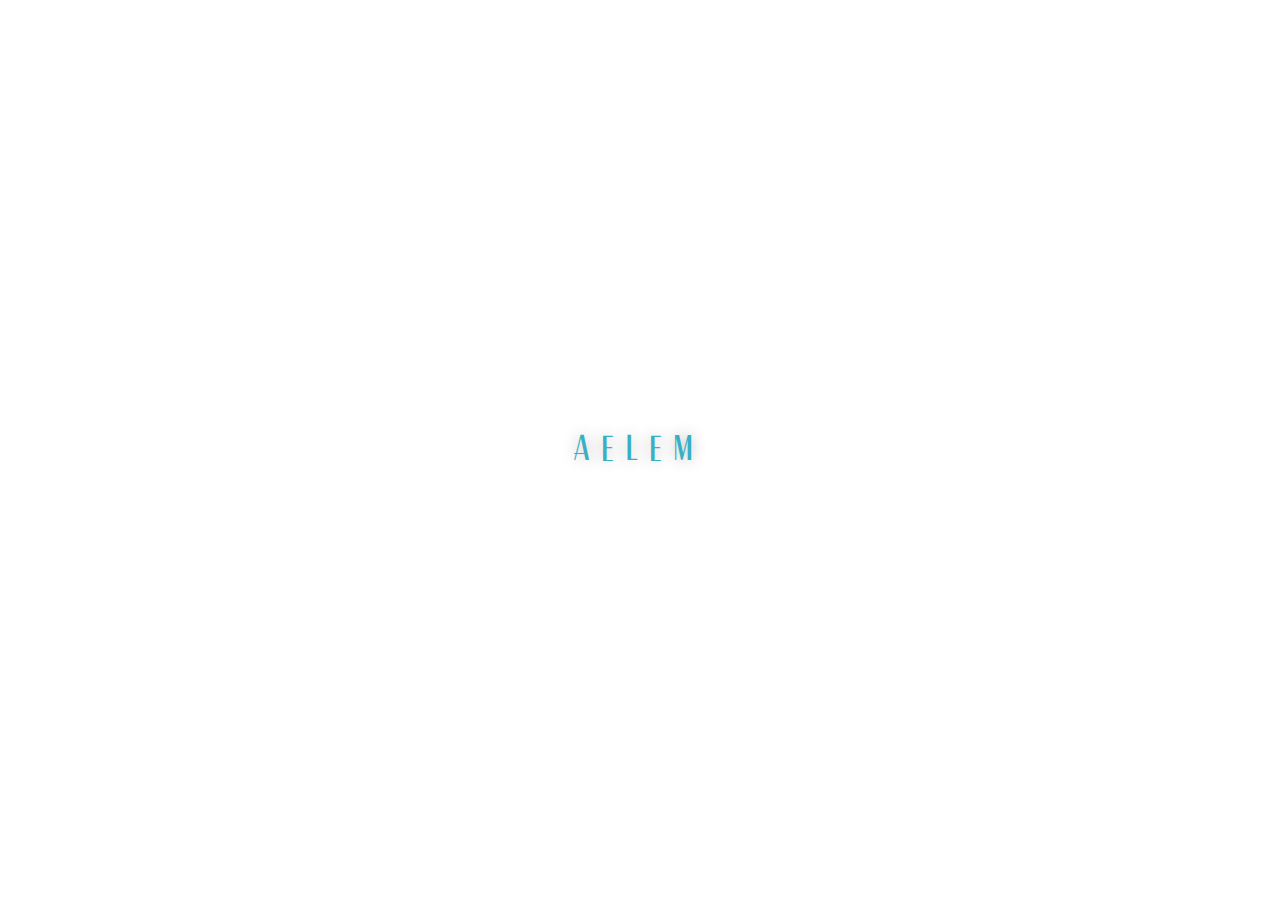
==== commit 2560149a: "botón de whatsapp" ====
--- a/index.html
+++ b/index.html
@@ -171,7 +171,15 @@
 			</div>
 		</div>
 	</section>
-
+	<div class="whatsapp-container">
+		<a href="https://api.whatsapp.com/send?phone=5493518090153&text=Buenos%20d%C3%ADas%2C%20me%20gustar%C3%ADa%20hacer%20una%20consulta" target="_blank">
+			<div class="speech-bubble">
+				<p>Hola, soy Pablo ¿En que puedo ayudarte?🤓</p>
+			  </div>
+		  <img src="images/whatsapp.png" alt="WhatsApp Logo">
+		  
+		</a>
+	</div>
 	<nav>
 		<ul class="cd-vertical-nav">
 			<li><a href="#0" class="cd-prev inactive">Next</a></li>
--- a/css/layout.css
+++ b/css/layout.css
@@ -2941,7 +2941,79 @@
 .list-social-footer li:hover.icon-footer a{
 }
 
-	
+.whatsapp-container {
+	border-radius: 30px;
+	position: fixed;
+	bottom: 20px;
+	right: 20px;
+	padding-left: 10px;
+	animation: background 1s forwards 10s, jump 1s infinite alternate;
+  }
+
+  .whatsapp-container a {
+	color: black;
+	display: flex;
+	font-size: 12px;
+  }
+
+  .whatsapp-container a p {
+	margin-top: 9px;
+	margin-right: 5px;
+	overflow: hidden;
+/* Animación para desvanecer el texto */
+  }
+
+  .whatsapp-container a img {
+	height: 60px;
+	margin-left: 15px;
+	margin-top: 10;
+	z-index: 1;
+  }
+  .speech-bubble {
+	position: relative;
+	opacity: 0;
+	background-color: #ffffff;
+	border-radius: 10px;
+	padding: 15px;
+	padding-top: 0px;
+	margin-bottom: 10px;
+	width: 200px;
+	animation:fade-in 2s forwards 5s, fade-out 1s forwards 15s;
+	box-shadow: 0 2px 5px rgba(0, 0, 0, 0.2); /* Sombra */
+  }
+  
+  @keyframes fade-in {
+	from {
+		right: -100px;
+		opacity: 0;
+	}
+	to {
+		right: 0px;
+		opacity: 1;
+	}
+  }
+  @keyframes fade-out {
+	from {
+		right: 0px;
+		opacity: 1;
+	  	display: block;
+	}
+	to {
+		right: -100px;
+		opacity: 0;
+	 	display: none;
+	}
+  }
+	@keyframes jump {
+		0% {
+		  transform: translateY(0);
+		}
+		50% {
+		  transform: translateY(-10px);
+		}
+		100% {
+		  transform: translateY(0);
+		}}
 /* #Media Queries
 ================================================== */
 
